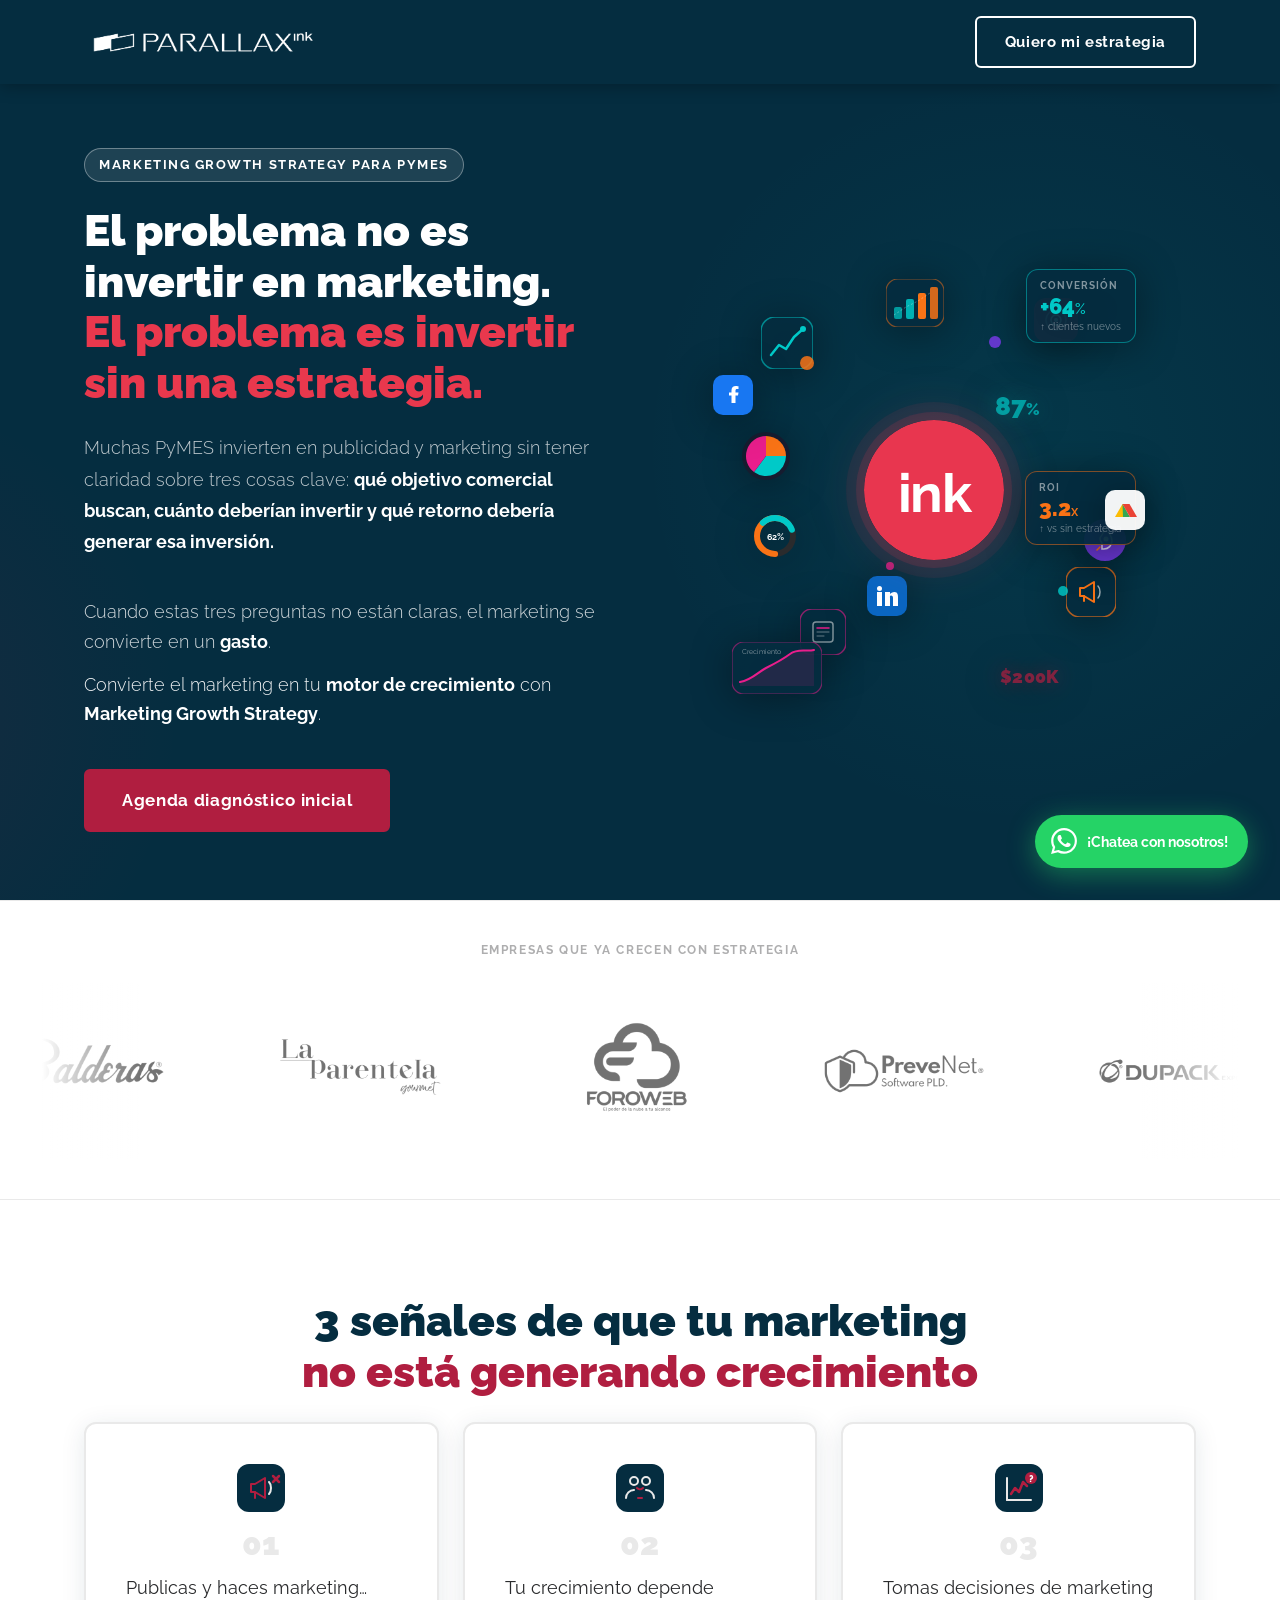
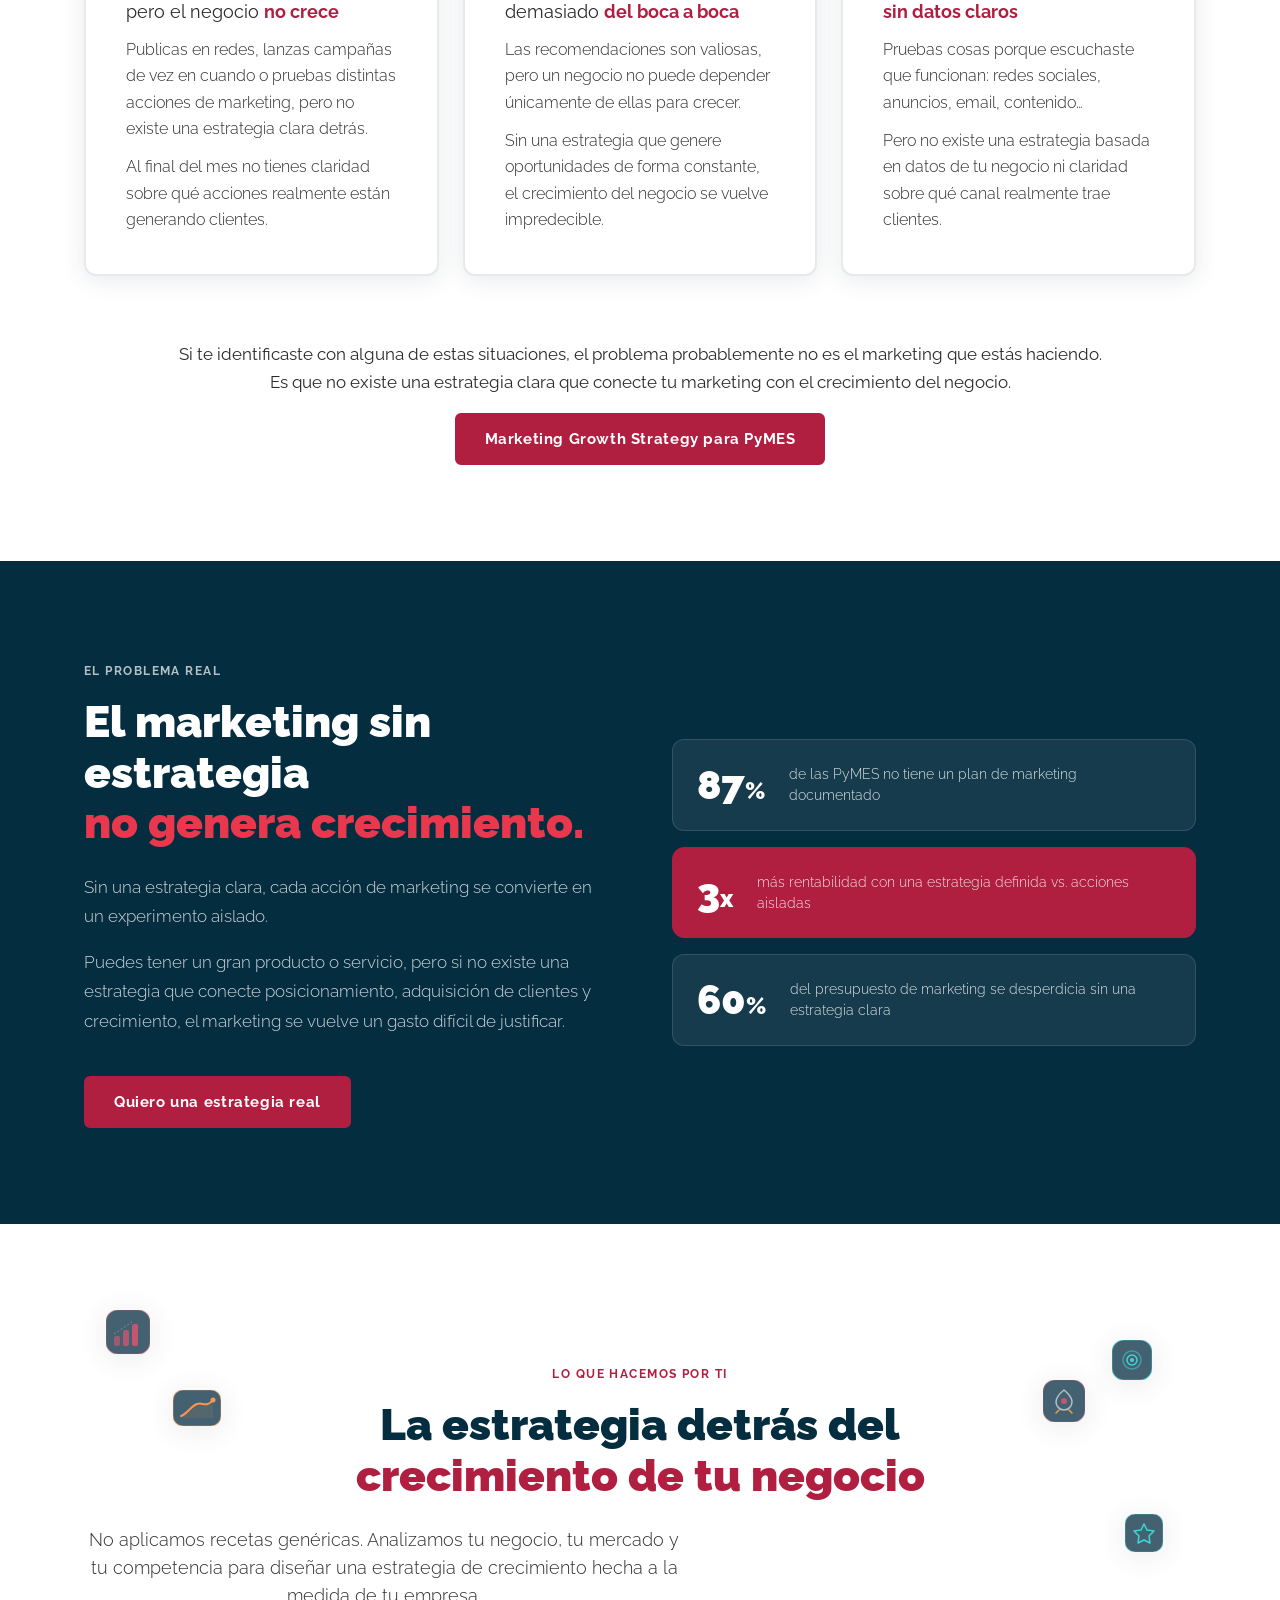
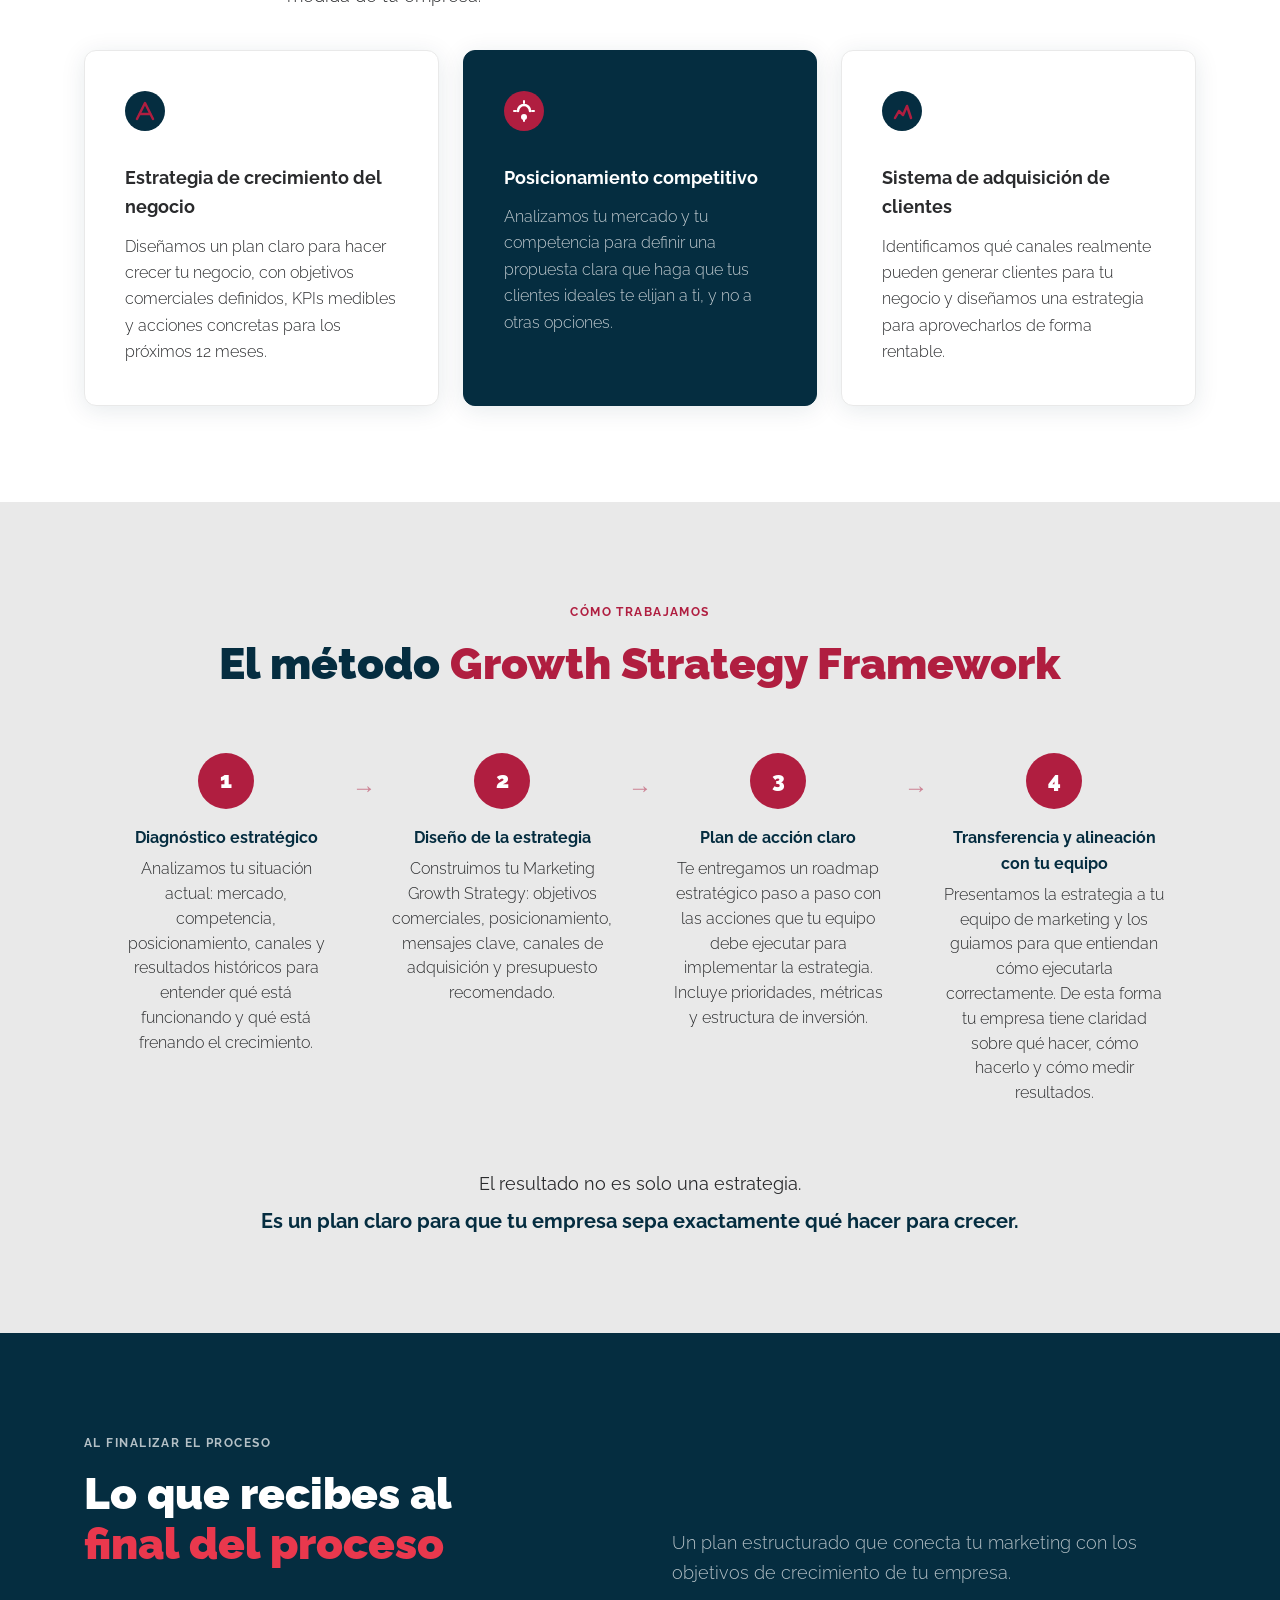
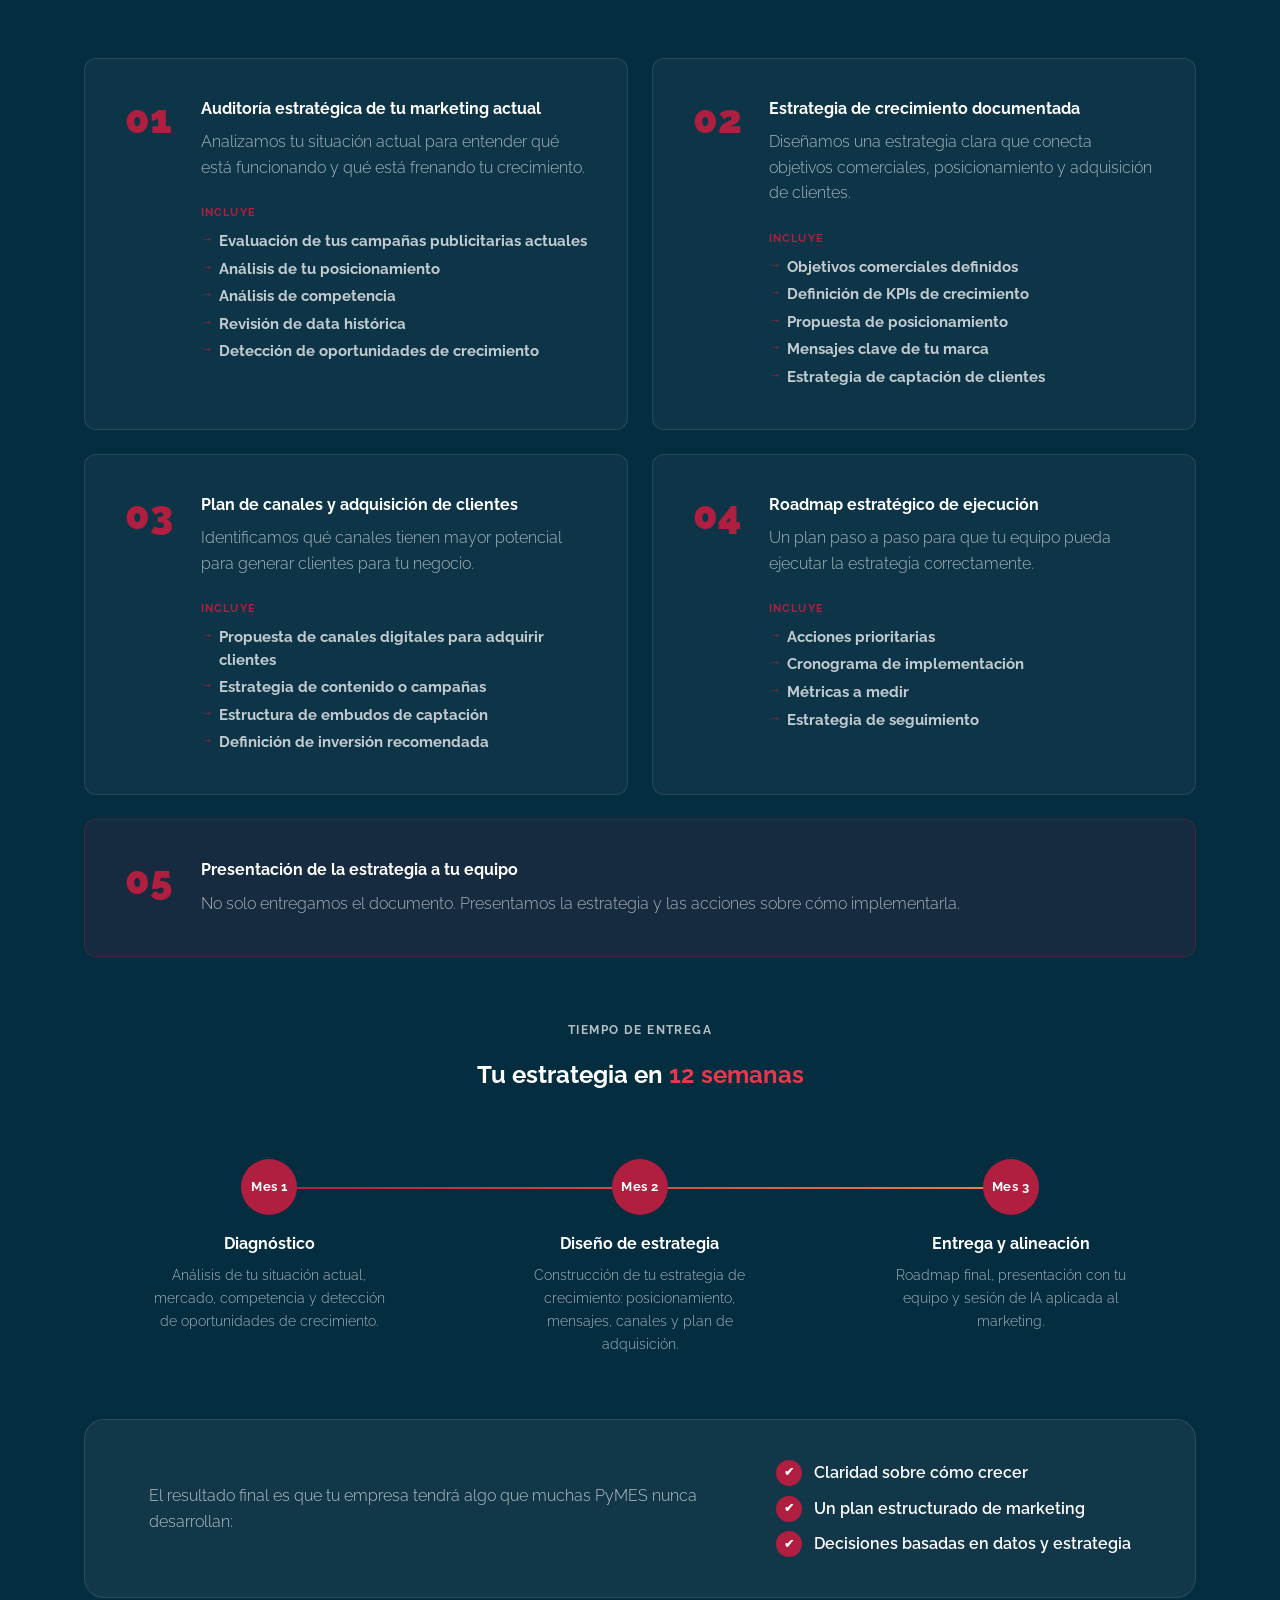
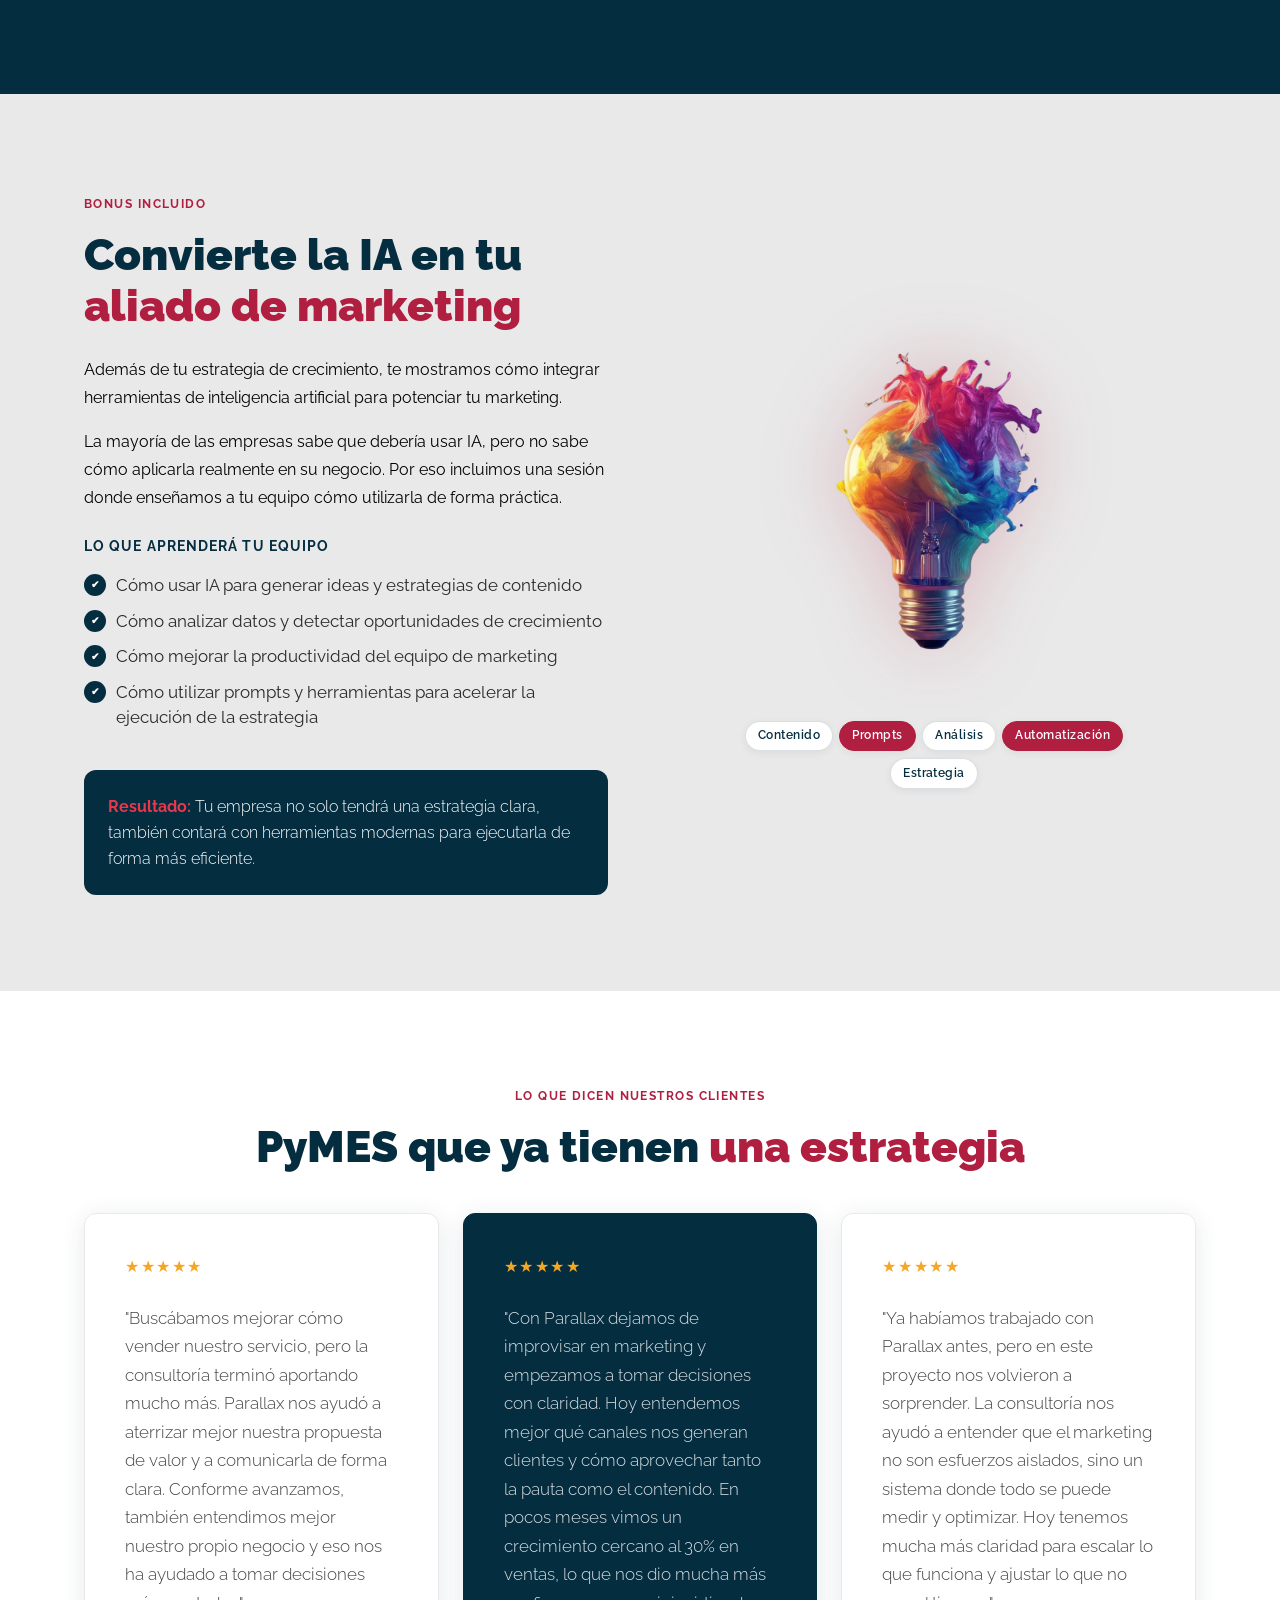
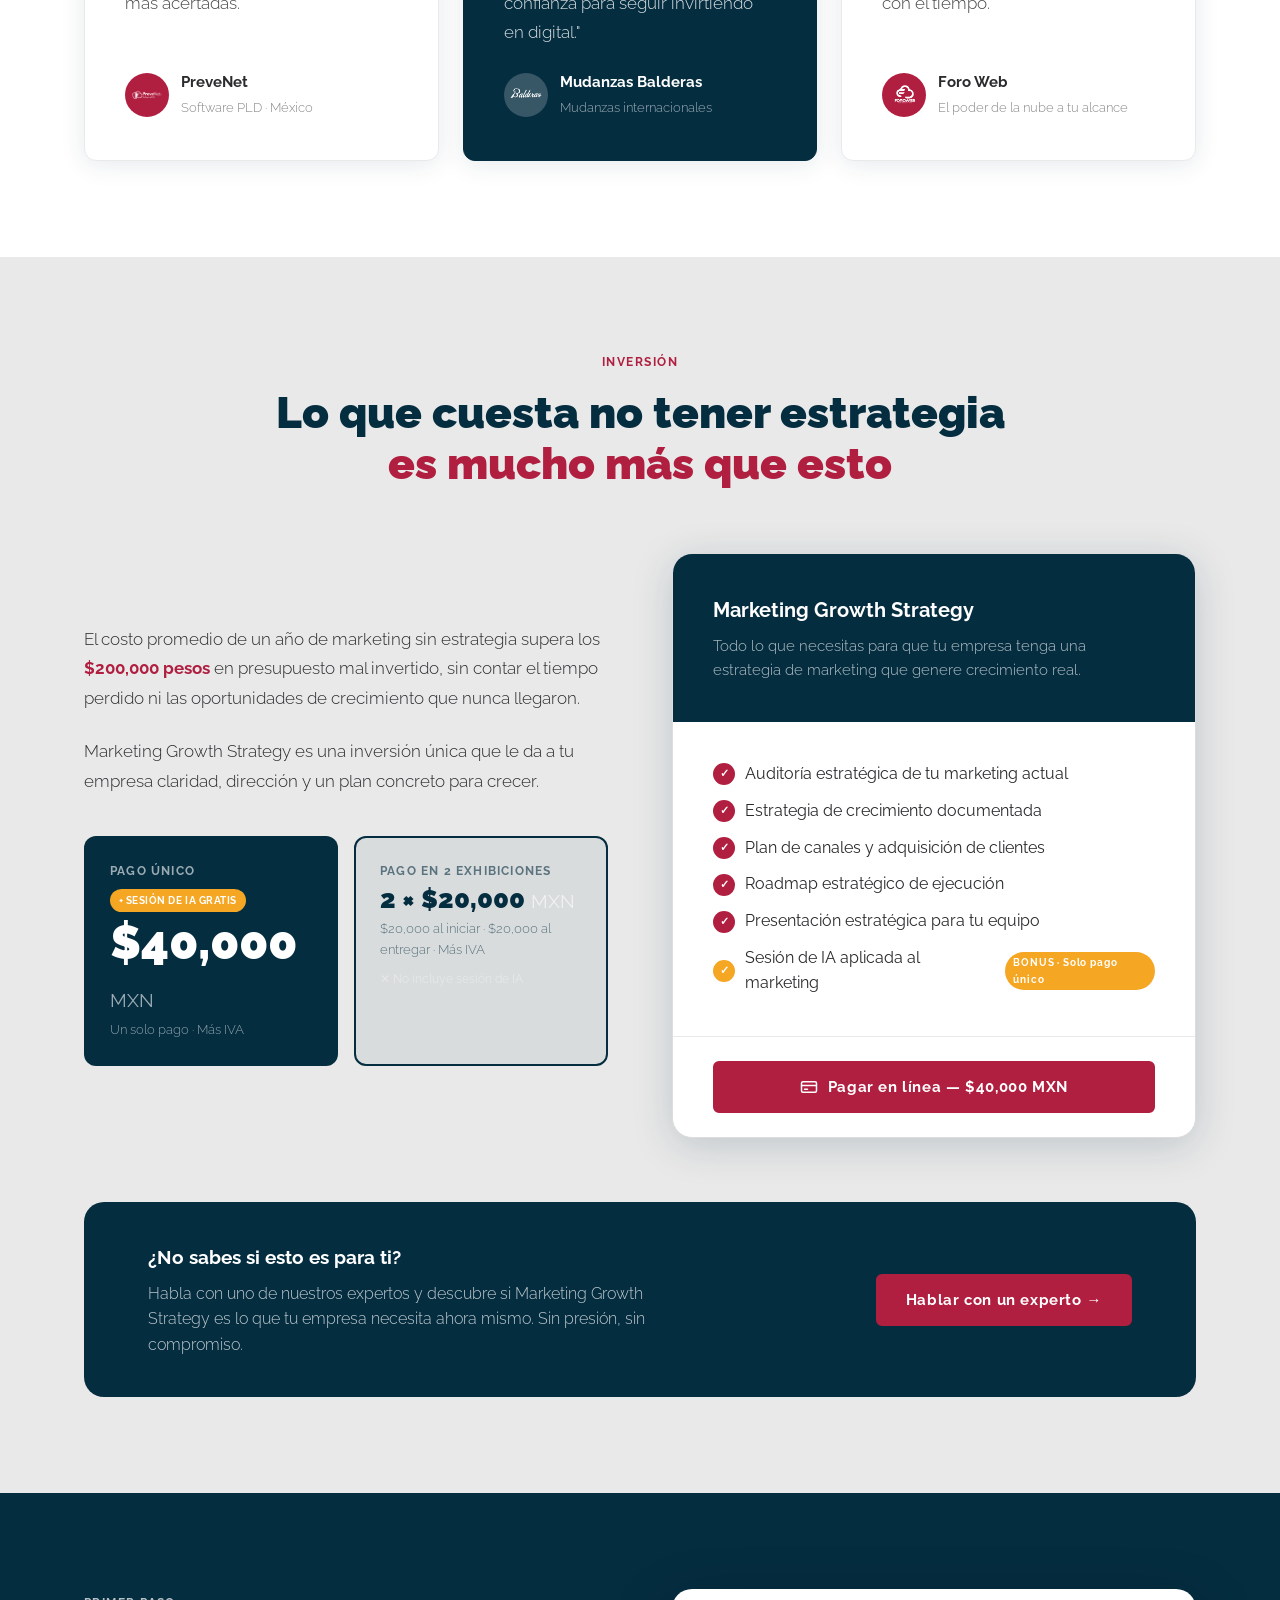
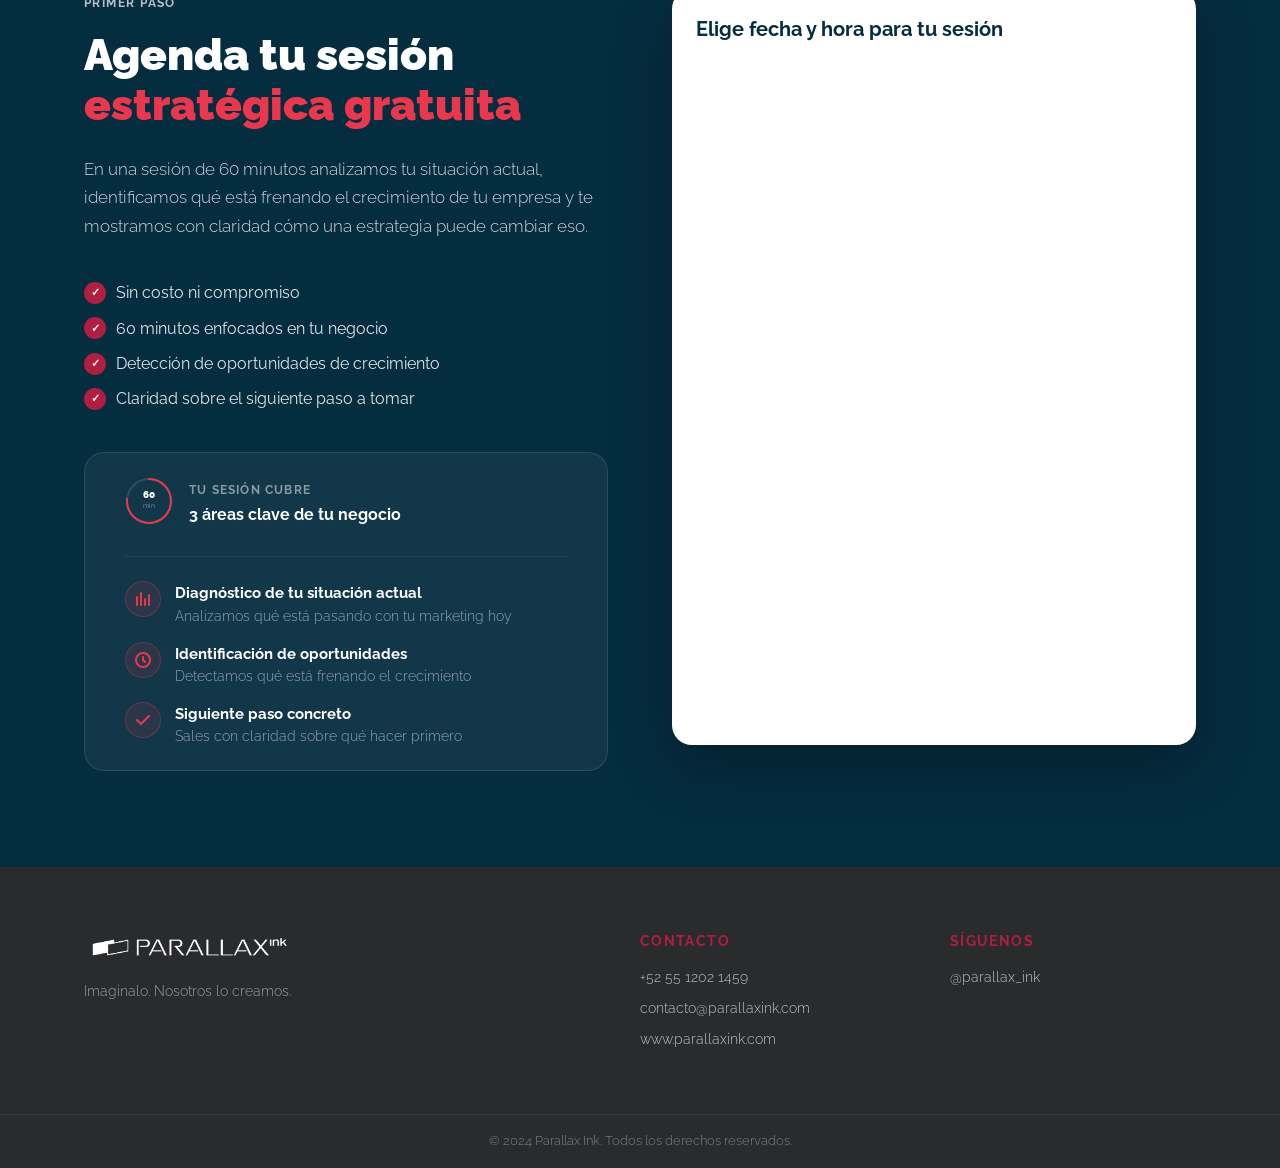
==== index.html @ 2525d871 "Add files via upload" ====
<!DOCTYPE html>
<html lang="es">
<head>
  <meta charset="UTF-8" />
  <meta name="viewport" content="width=device-width, initial-scale=1.0" />
  <title>Marketing Growth Strategy para PyMES | Parallax Ink</title>
  <meta name="description" content="Desarrollamos tu estrategia de marketing. Plan estratégico orientado a generar rentabilidad para tu PyME en México." />
  <link rel="preconnect" href="https://fonts.googleapis.com" />
  <link rel="preconnect" href="https://fonts.gstatic.com" crossorigin />
  <link href="https://fonts.googleapis.com/css2?family=Raleway:wght@300;400;600;700;900&display=swap" rel="stylesheet" />
  <link rel="stylesheet" href="styles.css" />
</head>
<body>

  <!-- NAVBAR -->
  <header class="navbar">
    <div class="container navbar__inner">
      <div class="logo">
        <img src="logo-parallaxink.png" alt="Parallax Ink" class="logo__img">
      </div>
      <a href="#contacto" class="btn btn--outline-white">Quiero mi estrategia</a>
    </div>
  </header>

  <!-- HERO -->
  <section class="hero">
    <div class="container hero__grid">

      <!-- Texto -->
      <div class="hero__inner">
        <div class="hero__tag">Marketing Growth Strategy para PyMES</div>
        <h1 class="hero__headline">
          El problema no es<br/>
          invertir en marketing.<br/>
          <span class="text-scarlet">El problema es invertir<br/>sin una estrategia.</span>
        </h1>
        <p class="hero__sub">
          Muchas PyMES invierten en publicidad y marketing sin tener claridad sobre
          tres cosas clave: <strong class="hero__sub-highlight">qué objetivo comercial buscan, cuánto deberían invertir
          y qué retorno debería generar esa inversión.</strong>
        </p>
        <div class="hero__benefits">
          <p class="hero__benefit-text">Cuando estas tres preguntas no están claras, el marketing se convierte en un <strong>gasto</strong>.</p>
          <p class="hero__benefit-text hero__benefit-text--highlight">Convierte el marketing en tu <strong>motor de crecimiento</strong> con <strong>Marketing Growth Strategy</strong>.</p>
        </div>
        <a href="#contacto" class="btn btn--scarlet btn--lg">Agenda diagnóstico inicial</a>
      </div>

      <!-- Composición visual -->
      <div class="hero__visual" aria-hidden="true">
        <div class="hv">

          <!-- Logo central -->
          <div class="hv__logo-center">
            <div class="hv__logo-glow"></div>
            <svg class="hv__logo-svg" viewBox="0 0 160 160" fill="none" xmlns="http://www.w3.org/2000/svg">
              <circle cx="80" cy="80" r="80" fill="#E8364F"/>
              <text x="80" y="105" text-anchor="middle" font-family="Raleway, sans-serif" font-size="62" font-weight="700" fill="white" letter-spacing="-2">ink</text>
            </svg>
          </div>

          <!-- Elemento: gráfica de crecimiento -->
          <div class="hv__el hv__el--chart" style="top:14%;left:14%">
            <svg width="52" height="52" viewBox="0 0 52 52" fill="none">
              <rect width="52" height="52" rx="14" fill="#052D40" fill-opacity="0.9"/>
              <rect width="52" height="52" rx="14" stroke="#00C9C8" stroke-width="1.5" stroke-opacity="0.6"/>
              <path d="M10 38L18 28L25 32L33 20L42 12" stroke="#00C9C8" stroke-width="2.5" stroke-linecap="round" stroke-linejoin="round"/>
              <circle cx="42" cy="12" r="3" fill="#00C9C8"/>
            </svg>
          </div>

          <!-- Elemento: target -->
          <div class="hv__el hv__el--target" style="top:10%;right:20%">
            <svg width="44" height="44" viewBox="0 0 44 44" fill="none">
              <rect width="44" height="44" rx="12" fill="#B01E40" fill-opacity="0.9"/>
              <circle cx="22" cy="22" r="10" stroke="white" stroke-width="1.5" stroke-opacity="0.5"/>
              <circle cx="22" cy="22" r="5" stroke="white" stroke-width="1.5"/>
              <circle cx="22" cy="22" r="2" fill="white"/>
            </svg>
          </div>

          <!-- Elemento: pie chart -->
          <div class="hv__el hv__el--pie" style="top:38%;left:10%">
            <svg width="48" height="48" viewBox="0 0 48 48" fill="none">
              <circle cx="24" cy="24" r="24" fill="#1a1a2e" fill-opacity="0.85"/>
              <path d="M24 24 L24 4 A20 20 0 0 1 44 24 Z" fill="#F97316"/>
              <path d="M24 24 L44 24 A20 20 0 0 1 12 40 Z" fill="#00C9C8"/>
              <path d="M24 24 L12 40 A20 20 0 0 1 24 4 Z" fill="#E91E8C"/>
            </svg>
          </div>

          <!-- Elemento: megáfono -->
          <div class="hv__el hv__el--mega" style="bottom:22%;right:12%">
            <svg width="50" height="50" viewBox="0 0 50 50" fill="none">
              <rect width="50" height="50" rx="14" fill="#052D40" fill-opacity="0.9"/>
              <rect width="50" height="50" rx="14" stroke="#F97316" stroke-width="1.5" stroke-opacity="0.7"/>
              <path d="M14 21H18L28 15V35L18 29H14V21Z" stroke="#F97316" stroke-width="2" stroke-linejoin="round" fill="none"/>
              <path d="M18 29V34" stroke="#F97316" stroke-width="2" stroke-linecap="round"/>
              <path d="M32 19C33.5 20.5 34 22.5 34 25C34 27.5 33.5 29.5 32 31" stroke="white" stroke-width="1.5" stroke-linecap="round" stroke-opacity="0.6"/>
            </svg>
          </div>

          <!-- Elemento: doc estrategia -->
          <div class="hv__el hv__el--doc" style="bottom:14%;left:22%">
            <svg width="46" height="46" viewBox="0 0 46 46" fill="none">
              <rect width="46" height="46" rx="12" fill="#052D40" fill-opacity="0.9"/>
              <rect width="46" height="46" rx="12" stroke="#E91E8C" stroke-width="1.5" stroke-opacity="0.6"/>
              <rect x="13" y="13" width="20" height="20" rx="3" stroke="white" stroke-width="1.5" stroke-opacity="0.5" fill="none"/>
              <line x1="17" y1="19" x2="29" y2="19" stroke="#E91E8C" stroke-width="1.5" stroke-linecap="round"/>
              <line x1="17" y1="23" x2="29" y2="23" stroke="white" stroke-width="1" stroke-linecap="round" stroke-opacity="0.4"/>
              <line x1="17" y1="27" x2="24" y2="27" stroke="white" stroke-width="1" stroke-linecap="round" stroke-opacity="0.4"/>
            </svg>
          </div>

          <!-- Elemento: cohete -->
          <div class="hv__el hv__el--rocket" style="top:56%;right:10%">
            <svg width="42" height="42" viewBox="0 0 42 42" fill="none">
              <circle cx="21" cy="21" r="21" fill="#7C3AED" fill-opacity="0.85"/>
              <path d="M21 10 C21 10 28 16 28 22 C28 26.4 24.4 30 20 30 L18 30 L18 24 C18 24 16 22 16 20 C16 18 18 16 18 16 Z" stroke="white" stroke-width="1.5" fill="none" stroke-opacity="0.8"/>
              <circle cx="22" cy="20" r="2.5" fill="white" fill-opacity="0.9"/>
              <path d="M16 28L13 31" stroke="#F97316" stroke-width="1.5" stroke-linecap="round"/>
            </svg>
          </div>

          <!-- Elemento: barras -->
          <div class="hv__el hv__el--bars" style="top:6%;left:40%">
            <svg width="58" height="48" viewBox="0 0 58 48" fill="none">
              <rect width="58" height="48" rx="12" fill="#052D40" fill-opacity="0.92"/>
              <rect width="58" height="48" rx="12" stroke="#F97316" stroke-width="1.2" stroke-opacity="0.5"/>
              <rect x="8"  y="28" width="8" height="12" rx="2" fill="#00C9C8" fill-opacity="0.7"/>
              <rect x="20" y="20" width="8" height="20" rx="2" fill="#00C9C8" fill-opacity="0.85"/>
              <rect x="32" y="14" width="8" height="26" rx="2" fill="#F97316"/>
              <rect x="44" y="8"  width="8" height="32" rx="2" fill="#F97316" fill-opacity="0.85"/>
              <path d="M8 36 L20 28 L32 22 L44 14" stroke="white" stroke-width="1" stroke-opacity="0.3" stroke-dasharray="2 2"/>
            </svg>
          </div>

          <!-- Elemento: KPI ROI -->
          <div class="hv__el hv__el--kpi1" style="top:46%;right:8%">
            <div class="hv-kpi">
              <span class="hv-kpi__label">ROI</span>
              <span class="hv-kpi__value">3.2<span>x</span></span>
              <span class="hv-kpi__trend">↑ vs sin estrategia</span>
            </div>
          </div>

          <!-- Elemento: KPI conversión -->
          <div class="hv__el hv__el--kpi2" style="top:4%;right:8%">
            <div class="hv-kpi hv-kpi--teal">
              <span class="hv-kpi__label">Conversión</span>
              <span class="hv-kpi__value">+64<span>%</span></span>
              <span class="hv-kpi__trend">↑ clientes nuevos</span>
            </div>
          </div>

          <!-- Elemento: $200K -->
          <div class="hv__el hv__el--num1" style="bottom:8%;right:24%">
            <div class="hv-num">$200K</div>
          </div>

          <!-- Elemento: gráfica de área -->
          <div class="hv__el hv__el--area" style="bottom:6%;left:8%">
            <svg width="90" height="52" viewBox="0 0 90 52" fill="none">
              <rect width="90" height="52" rx="12" fill="#052D40" fill-opacity="0.92"/>
              <rect width="90" height="52" rx="12" stroke="#E91E8C" stroke-width="1.2" stroke-opacity="0.5"/>
              <path d="M8 40 C20 38 26 30 34 26 C42 22 50 18 58 12 C66 6 74 10 82 8" stroke="#E91E8C" stroke-width="2" stroke-linecap="round" fill="none"/>
              <path d="M8 40 C20 38 26 30 34 26 C42 22 50 18 58 12 C66 6 74 10 82 8 L82 44 L8 44 Z" fill="#E91E8C" fill-opacity="0.12"/>
              <text x="10" y="12" font-family="Raleway,sans-serif" font-size="7" fill="white" fill-opacity="0.5">Crecimiento</text>
            </svg>
          </div>

          <!-- Elemento: donut -->
          <div class="hv__el hv__el--donut" style="bottom:34%;left:12%">
            <svg width="46" height="46" viewBox="0 0 46 46" fill="none">
              <circle cx="23" cy="23" r="18" stroke="#2A2B2D" stroke-width="6"/>
              <circle cx="23" cy="23" r="18" stroke="#F97316" stroke-width="6" stroke-dasharray="70 43" stroke-dashoffset="-28" stroke-linecap="round"/>
              <circle cx="23" cy="23" r="18" stroke="#00C9C8" stroke-width="6" stroke-dasharray="35 78" stroke-dashoffset="42" stroke-linecap="round"/>
              <text x="23" y="27" text-anchor="middle" font-family="Raleway,sans-serif" font-size="9" font-weight="700" fill="white">62%</text>
            </svg>
          </div>

          <!-- Elemento: % flotante -->
          <div class="hv__el hv__el--pct" style="top:30%;right:28%">
            <div class="hv-pct">87<span>%</span></div>
          </div>

          <!-- Logo: Facebook -->
          <div class="hv__el hv__el--fb" style="top:26%;left:4%">
            <svg width="40" height="40" viewBox="0 0 40 40" fill="none">
              <rect width="40" height="40" rx="10" fill="#1877F2"/>
              <path d="M22.5 20.5H25L25.5 17.5H22.5V15.5C22.5 14.7 22.9 14 24 14H25.5V11.3C25.5 11.3 24.1 11 22.8 11C20.2 11 18.5 12.6 18.5 15.2V17.5H16V20.5H18.5V28H22.5V20.5Z" fill="white"/>
            </svg>
          </div>

          <!-- Logo: Google Ads -->
          <div class="hv__el hv__el--gads" style="bottom:40%;right:6%">
            <svg width="40" height="40" viewBox="0 0 40 40" fill="none">
              <rect width="40" height="40" rx="10" fill="white" fill-opacity="0.95"/>
              <path d="M10 27L17.5 14L21.5 21L18 27H10Z" fill="#FBBC04"/>
              <path d="M17.5 14L25 27H18L17.5 14Z" fill="#34A853"/>
              <path d="M17.5 14L25 27H32L24.5 14H17.5Z" fill="#EA4335"/>
            </svg>
          </div>

          <!-- Logo: LinkedIn -->
          <div class="hv__el hv__el--li" style="top:68%;left:36%">
            <svg width="40" height="40" viewBox="0 0 40 40" fill="none">
              <rect width="40" height="40" rx="10" fill="#0A66C2"/>
              <rect x="10" y="16" width="5" height="14" fill="white"/>
              <circle cx="12.5" cy="12.5" r="2.5" fill="white"/>
              <path d="M18 16H23V18.2C23.8 17 25.3 16 27.5 16C31 16 31 19.5 31 21V30H26V22C26 20.5 25.5 19.5 24 19.5C22.5 19.5 23 21 23 22V30H18V16Z" fill="white"/>
            </svg>
          </div>

          <!-- Esferas decorativas -->
          <div class="hv__sphere hv__sphere--1" style="top:22%;left:22%"></div>
          <div class="hv__sphere hv__sphere--2" style="bottom:28%;right:22%"></div>
          <div class="hv__sphere hv__sphere--3" style="top:65%;left:40%"></div>
          <div class="hv__sphere hv__sphere--4" style="top:18%;right:36%"></div>

        </div>
      </div>

    </div>
    <div class="hero__overlay" aria-hidden="true"></div>
  </section>

  <!-- CLIENTES -->
  <section class="clients">
    <div class="container">
      <p class="clients__label">Empresas que ya crecen con estrategia</p>
    </div>
    <div class="clients__track-wrap">
      <div class="clients__track">
        <div class="clients__logo"><img src="logo-balderas.png"    alt="Balderas"></div>
        <div class="clients__logo"><img src="logo-parentela.png" alt="La Parentela"></div>
        <div class="clients__logo"><img src="logo-foroweb.png"  alt="Foroweb"></div>
        <div class="clients__logo"><img src="logo-prevenet.png" alt="PreveNet"></div>
        <div class="clients__logo"><img src="logo-dupack.png"  alt="Dupack Express"></div>
        <!-- duplicado para loop continuo -->
        <div class="clients__logo"><img src="logo-balderas.png"    alt="Balderas"></div>
        <div class="clients__logo"><img src="logo-parentela.png" alt="La Parentela"></div>
        <div class="clients__logo"><img src="logo-foroweb.png"  alt="Foroweb"></div>
        <div class="clients__logo"><img src="logo-prevenet.png" alt="PreveNet"></div>
        <div class="clients__logo"><img src="logo-dupack.png"  alt="Dupack Express"></div>
      </div>
    </div>
  </section>

  <!-- PAIN POINTS -->
  <section class="pain section">
    <div class="container">
      <h2 class="section-title">
        3 señales de que tu marketing<br/>
        <span class="text-scarlet">no está generando crecimiento</span>
      </h2>
      <div class="pain__grid">
        <div class="pain-card">
          <div class="pain-card__icon">
            <svg width="48" height="48" viewBox="0 0 48 48" fill="none" xmlns="http://www.w3.org/2000/svg">
              <rect width="48" height="48" rx="12" fill="#052D40"/>
              <!-- Megáfono -->
              <path d="M14 20H18L28 14V34L18 28H14V20Z" stroke="#B01E40" stroke-width="2" stroke-linejoin="round" fill="none"/>
              <path d="M18 28V34" stroke="#B01E40" stroke-width="2" stroke-linecap="round"/>
              <path d="M32 18C33.5 19.5 34 21.5 34 24C34 26.5 33.5 28.5 32 30" stroke="#E9E9E9" stroke-width="2" stroke-linecap="round"/>
              <!-- X encima -->
              <line x1="36" y1="12" x2="42" y2="18" stroke="#B01E40" stroke-width="2.5" stroke-linecap="round"/>
              <line x1="42" y1="12" x2="36" y2="18" stroke="#B01E40" stroke-width="2.5" stroke-linecap="round"/>
            </svg>
          </div>
          <div class="pain-card__number">01</div>
          <h3 class="pain-card__title">
            Publicas y haces marketing… pero el negocio <strong>no crece</strong>
          </h3>
          <p class="pain-card__text">Publicas en redes, lanzas campañas de vez en cuando o pruebas distintas acciones de marketing, pero no existe una estrategia clara detrás.</p>
          <p class="pain-card__text">Al final del mes no tienes claridad sobre qué acciones realmente están generando clientes.</p>
        </div>
        <div class="pain-card">
          <div class="pain-card__icon">
            <svg width="48" height="48" viewBox="0 0 48 48" fill="none" xmlns="http://www.w3.org/2000/svg">
              <rect width="48" height="48" rx="12" fill="#052D40"/>
              <!-- Persona 1 -->
              <circle cx="18" cy="17" r="4" stroke="#E9E9E9" stroke-width="2" fill="none"/>
              <path d="M10 34C10 29.582 13.582 26 18 26" stroke="#E9E9E9" stroke-width="2" stroke-linecap="round"/>
              <!-- Persona 2 -->
              <circle cx="30" cy="17" r="4" stroke="#E9E9E9" stroke-width="2" fill="none"/>
              <path d="M38 34C38 29.582 34.418 26 30 26" stroke="#E9E9E9" stroke-width="2" stroke-linecap="round"/>
              <!-- Boca a boca / flechas -->
              <path d="M21 24C21 24 24 27 27 24" stroke="#B01E40" stroke-width="2" stroke-linecap="round"/>
              <path d="M22 34H26" stroke="#B01E40" stroke-width="2" stroke-linecap="round"/>
            </svg>
          </div>
          <div class="pain-card__number">02</div>
          <h3 class="pain-card__title">
            Tu crecimiento depende demasiado <strong>del boca a boca</strong>
          </h3>
          <p class="pain-card__text">Las recomendaciones son valiosas, pero un negocio no puede depender únicamente de ellas para crecer.</p>
          <p class="pain-card__text">Sin una estrategia que genere oportunidades de forma constante, el crecimiento del negocio se vuelve impredecible.</p>
        </div>
        <div class="pain-card">
          <div class="pain-card__icon">
            <svg width="48" height="48" viewBox="0 0 48 48" fill="none" xmlns="http://www.w3.org/2000/svg">
              <rect width="48" height="48" rx="12" fill="#052D40"/>
              <!-- Ejes -->
              <path d="M12 36V14" stroke="#E9E9E9" stroke-width="2" stroke-linecap="round"/>
              <path d="M12 36H36" stroke="#E9E9E9" stroke-width="2" stroke-linecap="round"/>
              <!-- Línea de datos errática -->
              <path d="M16 30L20 24L24 28L28 18L32 22" stroke="#B01E40" stroke-width="2.5" stroke-linecap="round" stroke-linejoin="round"/>
              <!-- Interrogación -->
              <circle cx="36" cy="14" r="6" fill="#B01E40"/>
              <text x="36" y="18" text-anchor="middle" font-family="Raleway, sans-serif" font-size="9" font-weight="900" fill="white">?</text>
            </svg>
          </div>
          <div class="pain-card__number">03</div>
          <h3 class="pain-card__title">
            Tomas decisiones de marketing <strong>sin datos claros</strong>
          </h3>
          <p class="pain-card__text">Pruebas cosas porque escuchaste que funcionan: redes sociales, anuncios, email, contenido…</p>
          <p class="pain-card__text">Pero no existe una estrategia basada en datos de tu negocio ni claridad sobre qué canal realmente trae clientes.</p>
        </div>
      </div>
      <div class="pain__cta-wrap">
        <p class="pain__cta-text">Si te identificaste con alguna de estas situaciones, el problema probablemente no es el marketing que estás haciendo.<br/>Es que no existe una estrategia clara que conecte tu marketing con el crecimiento del negocio.</p>
        <a href="#contacto" class="btn btn--scarlet">Marketing Growth Strategy para PyMES</a>
      </div>
    </div>
  </section>

  <!-- PROBLEMA -->
  <section class="problem section section--dark">
    <div class="container problem__inner">
      <div class="problem__text">
        <div class="section-label section-label--light">El problema real</div>
        <h2 class="section-title section-title--light">
          El marketing sin estrategia<br/>
          <span class="text-scarlet">no genera crecimiento.</span>
        </h2>
        <p class="problem__body">Sin una estrategia clara, cada acción de marketing se convierte en un experimento aislado.</p>
        <p class="problem__body">Puedes tener un gran producto o servicio, pero si no existe una estrategia que conecte posicionamiento, adquisición de clientes y crecimiento, el marketing se vuelve un gasto difícil de justificar.</p>
        <a href="#contacto" class="btn btn--scarlet">Quiero una estrategia real</a>
      </div>
      <div class="problem__visual" aria-hidden="true">
        <div class="stat-card">
          <div class="stat-card__number">87<span>%</span></div>
          <div class="stat-card__label">de las PyMES no tiene un plan de marketing documentado</div>
        </div>
        <div class="stat-card stat-card--accent">
          <div class="stat-card__number">3<span>x</span></div>
          <div class="stat-card__label">más rentabilidad con una estrategia definida vs. acciones aisladas</div>
        </div>
        <div class="stat-card">
          <div class="stat-card__number">60<span>%</span></div>
          <div class="stat-card__label">del presupuesto de marketing se desperdicia sin una estrategia clara</div>
        </div>
      </div>
    </div>
  </section>

  <!-- SOLUCIÓN / SERVICIOS -->
  <section class="solution section" id="servicios">
    <div class="container">
      <div class="solution__title-wrap">

        <!-- Elementos flotantes decorativos -->
        <div class="sol-el sol-el--1" aria-hidden="true">
          <svg width="44" height="44" viewBox="0 0 44 44" fill="none">
            <rect width="44" height="44" rx="12" fill="#052D40"/>
            <rect width="44" height="44" rx="12" stroke="#B01E40" stroke-width="1.2" stroke-opacity="0.5"/>
            <rect x="8"  y="26" width="6" height="10" rx="2" fill="#B01E40" fill-opacity="0.7"/>
            <rect x="17" y="20" width="6" height="16" rx="2" fill="#B01E40" fill-opacity="0.85"/>
            <rect x="26" y="14" width="6" height="22" rx="2" fill="#B01E40"/>
            <path d="M8 24 L17 18 L26 12" stroke="white" stroke-width="1" stroke-opacity="0.3" stroke-dasharray="2 2"/>
          </svg>
        </div>

        <div class="sol-el sol-el--2" aria-hidden="true">
          <svg width="40" height="40" viewBox="0 0 40 40" fill="none">
            <rect width="40" height="40" rx="12" fill="#052D40"/>
            <rect width="40" height="40" rx="12" stroke="#00C9C8" stroke-width="1.2" stroke-opacity="0.5"/>
            <circle cx="20" cy="20" r="9" stroke="#00C9C8" stroke-width="1.5" stroke-opacity="0.5"/>
            <circle cx="20" cy="20" r="5" stroke="#00C9C8" stroke-width="1.5"/>
            <circle cx="20" cy="20" r="2" fill="#00C9C8"/>
          </svg>
        </div>

        <div class="sol-el sol-el--3" aria-hidden="true">
          <svg width="48" height="36" viewBox="0 0 48 36" fill="none">
            <rect width="48" height="36" rx="10" fill="#052D40"/>
            <rect width="48" height="36" rx="10" stroke="#F97316" stroke-width="1.2" stroke-opacity="0.5"/>
            <path d="M8 26 C14 24 18 16 24 14 C30 12 34 18 40 10" stroke="#F97316" stroke-width="2" stroke-linecap="round" fill="none"/>
            <path d="M8 26 C14 24 18 16 24 14 C30 12 34 18 40 10 L40 28 L8 28 Z" fill="#F97316" fill-opacity="0.1"/>
            <circle cx="40" cy="10" r="2.5" fill="#F97316"/>
          </svg>
        </div>

        <div class="sol-el sol-el--4" aria-hidden="true">
          <svg width="42" height="42" viewBox="0 0 42 42" fill="none">
            <rect width="42" height="42" rx="12" fill="#052D40"/>
            <rect width="42" height="42" rx="12" stroke="#B01E40" stroke-width="1.2" stroke-opacity="0.4"/>
            <path d="M21 10 C21 10 29 16 29 22 C29 26.4 25.4 30 21 30 C16.6 30 13 26.4 13 22 C13 18 16 14 21 10Z" stroke="white" stroke-width="1.5" fill="none" stroke-opacity="0.6"/>
            <circle cx="21" cy="21" r="3" fill="#B01E40"/>
            <path d="M16 30 L13 33" stroke="#F97316" stroke-width="1.5" stroke-linecap="round"/>
            <path d="M26 30 L29 33" stroke="#F97316" stroke-width="1.5" stroke-linecap="round"/>
          </svg>
        </div>

        <div class="sol-el sol-el--6" aria-hidden="true">
          <svg width="38" height="38" viewBox="0 0 38 38" fill="none">
            <rect width="38" height="38" rx="10" fill="#052D40"/>
            <rect width="38" height="38" rx="10" stroke="#00C9C8" stroke-width="1.2" stroke-opacity="0.4"/>
            <path d="M19 10 L22 16 L29 17 L24 22 L25 29 L19 26 L13 29 L14 22 L9 17 L16 16 Z" stroke="#00C9C8" stroke-width="1.5" fill="none" stroke-linejoin="round"/>
          </svg>
        </div>

        <div class="section-label">Lo que hacemos por ti</div>
        <h2 class="section-title">
          La estrategia detrás del<br/>
          <span class="text-scarlet">crecimiento de tu negocio</span>
        </h2>
        <p class="section-subtitle">
          No aplicamos recetas genéricas. Analizamos tu negocio, tu mercado y tu competencia
          para diseñar una estrategia de crecimiento hecha a la medida de tu empresa.
        </p>

      </div>
      <div class="solution__grid">
        <div class="solution-card">
          <div class="solution-card__icon">
            <svg width="40" height="40" viewBox="0 0 40 40" fill="none"><circle cx="20" cy="20" r="20" fill="#052D40"/><path d="M12 28L20 12L28 28" stroke="#B01E40" stroke-width="2.5" stroke-linecap="round" stroke-linejoin="round"/><path d="M15 23H25" stroke="#B01E40" stroke-width="2.5" stroke-linecap="round"/></svg>
          </div>
          <h3 class="solution-card__title">Estrategia de crecimiento del negocio</h3>
          <p class="solution-card__text">
            Diseñamos un plan claro para hacer crecer tu negocio, con objetivos comerciales
            definidos, KPIs medibles y acciones concretas para los próximos 12 meses.
          </p>
        </div>
        <div class="solution-card solution-card--featured">
          <div class="solution-card__icon">
            <svg width="40" height="40" viewBox="0 0 40 40" fill="none"><circle cx="20" cy="20" r="20" fill="#B01E40"/><path d="M14 20C14 16.686 16.686 14 20 14C23.314 14 26 16.686 26 20" stroke="#FFFFFF" stroke-width="2.5" stroke-linecap="round"/><circle cx="20" cy="26" r="3" fill="#FFFFFF"/><path d="M10 20H12M28 20H30M20 10V12M20 28V30" stroke="#FFFFFF" stroke-width="2" stroke-linecap="round"/></svg>
          </div>
          <h3 class="solution-card__title">Posicionamiento competitivo</h3>
          <p class="solution-card__text">
            Analizamos tu mercado y tu competencia para definir una propuesta clara que haga
            que tus clientes ideales te elijan a ti, y no a otras opciones.
          </p>
        </div>
        <div class="solution-card">
          <div class="solution-card__icon">
            <svg width="40" height="40" viewBox="0 0 40 40" fill="none"><circle cx="20" cy="20" r="20" fill="#052D40"/><path d="M13 27L17 20L21 24L25 15L29 27" stroke="#B01E40" stroke-width="2.5" stroke-linecap="round" stroke-linejoin="round"/></svg>
          </div>
          <h3 class="solution-card__title">Sistema de adquisición de clientes</h3>
          <p class="solution-card__text">
            Identificamos qué canales realmente pueden generar clientes para tu negocio
            y diseñamos una estrategia para aprovecharlos de forma rentable.
          </p>
        </div>
      </div>
    </div>
  </section>

  <!-- PROCESO -->
  <section class="process section section--gray">
    <div class="container">
      <div class="section-label">Cómo trabajamos</div>
      <h2 class="section-title">
        El método <span class="text-scarlet">Growth Strategy Framework</span>
      </h2>
      <div class="process__steps">
        <div class="process-step">
          <div class="process-step__num">1</div>
          <div class="process-step__content">
            <h3>Diagnóstico estratégico</h3>
            <p>Analizamos tu situación actual: mercado, competencia, posicionamiento, canales y resultados históricos para entender qué está funcionando y qué está frenando el crecimiento.</p>
          </div>
        </div>
        <div class="process-step__arrow" aria-hidden="true">→</div>
        <div class="process-step">
          <div class="process-step__num">2</div>
          <div class="process-step__content">
            <h3>Diseño de la estrategia</h3>
            <p>Construimos tu Marketing Growth Strategy: objetivos comerciales, posicionamiento, mensajes clave, canales de adquisición y presupuesto recomendado.</p>
          </div>
        </div>
        <div class="process-step__arrow" aria-hidden="true">→</div>
        <div class="process-step">
          <div class="process-step__num">3</div>
          <div class="process-step__content">
            <h3>Plan de acción claro</h3>
            <p>Te entregamos un roadmap estratégico paso a paso con las acciones que tu equipo debe ejecutar para implementar la estrategia. Incluye prioridades, métricas y estructura de inversión.</p>
          </div>
        </div>
        <div class="process-step__arrow" aria-hidden="true">→</div>
        <div class="process-step">
          <div class="process-step__num">4</div>
          <div class="process-step__content">
            <h3>Transferencia y alineación con tu equipo</h3>
            <p>Presentamos la estrategia a tu equipo de marketing y los guiamos para que entiendan cómo ejecutarla correctamente. De esta forma tu empresa tiene claridad sobre qué hacer, cómo hacerlo y cómo medir resultados.</p>
          </div>
        </div>
      </div>
      <div class="process__closing">
        <p>El resultado no es solo una estrategia.</p>
        <p class="process__closing--highlight">Es un plan claro para que tu empresa sepa exactamente qué hacer para crecer.</p>
      </div>
    </div>
  </section>

  <!-- ENTREGABLES -->
  <section class="deliverables section section--dark">
    <div class="container">
      <div class="section-label section-label--light">Al finalizar el proceso</div>
      <div class="deliverables__header">
        <h2 class="section-title section-title--light">
          Lo que recibes al<br/><span class="text-scarlet">final del proceso</span>
        </h2>
        <p class="deliverables__subtitle">
          Un plan estructurado que conecta tu marketing con los objetivos de crecimiento de tu empresa.
        </p>
      </div>

      <div class="deliverables__grid">

        <div class="deliverable-card">
          <div class="deliverable-card__num">01</div>
          <div class="deliverable-card__body">
            <h3 class="deliverable-card__title">Auditoría estratégica de tu marketing actual</h3>
            <p class="deliverable-card__desc">Analizamos tu situación actual para entender qué está funcionando y qué está frenando tu crecimiento.</p>
            <div class="deliverable-card__includes">
              <span class="includes-label">Incluye</span>
              <ul>
                <li>Evaluación de tus campañas publicitarias actuales</li>
                <li>Análisis de tu posicionamiento</li>
                <li>Análisis de competencia</li>
                <li>Revisión de data histórica</li>
                <li>Detección de oportunidades de crecimiento</li>
              </ul>
            </div>
          </div>
        </div>

        <div class="deliverable-card">
          <div class="deliverable-card__num">02</div>
          <div class="deliverable-card__body">
            <h3 class="deliverable-card__title">Estrategia de crecimiento documentada</h3>
            <p class="deliverable-card__desc">Diseñamos una estrategia clara que conecta objetivos comerciales, posicionamiento y adquisición de clientes.</p>
            <div class="deliverable-card__includes">
              <span class="includes-label">Incluye</span>
              <ul>
                <li>Objetivos comerciales definidos</li>
                <li>Definición de KPIs de crecimiento</li>
                <li>Propuesta de posicionamiento</li>
                <li>Mensajes clave de tu marca</li>
                <li>Estrategia de captación de clientes</li>
              </ul>
            </div>
          </div>
        </div>

        <div class="deliverable-card">
          <div class="deliverable-card__num">03</div>
          <div class="deliverable-card__body">
            <h3 class="deliverable-card__title">Plan de canales y adquisición de clientes</h3>
            <p class="deliverable-card__desc">Identificamos qué canales tienen mayor potencial para generar clientes para tu negocio.</p>
            <div class="deliverable-card__includes">
              <span class="includes-label">Incluye</span>
              <ul>
                <li>Propuesta de canales digitales para adquirir clientes</li>
                <li>Estrategia de contenido o campañas</li>
                <li>Estructura de embudos de captación</li>
                <li>Definición de inversión recomendada</li>
              </ul>
            </div>
          </div>
        </div>

        <div class="deliverable-card">
          <div class="deliverable-card__num">04</div>
          <div class="deliverable-card__body">
            <h3 class="deliverable-card__title">Roadmap estratégico de ejecución</h3>
            <p class="deliverable-card__desc">Un plan paso a paso para que tu equipo pueda ejecutar la estrategia correctamente.</p>
            <div class="deliverable-card__includes">
              <span class="includes-label">Incluye</span>
              <ul>
                <li>Acciones prioritarias</li>
                <li>Cronograma de implementación</li>
                <li>Métricas a medir</li>
                <li>Estrategia de seguimiento</li>
              </ul>
            </div>
          </div>
        </div>

        <div class="deliverable-card deliverable-card--wide">
          <div class="deliverable-card__num">05</div>
          <div class="deliverable-card__body">
            <h3 class="deliverable-card__title">Presentación de la estrategia a tu equipo</h3>
            <p class="deliverable-card__desc">No solo entregamos el documento. Presentamos la estrategia y las acciones sobre cómo implementarla.</p>
          </div>
        </div>

      </div>

      <!-- Timeline -->
      <div class="deliverables__timeline">
        <div class="section-label section-label--light" style="display:block;text-align:center;margin-bottom:var(--spacing-sm);">Tiempo de entrega</div>
        <h3 class="deliverables__timeline-title">Tu estrategia en <span class="text-scarlet">12 semanas</span></h3>
        <div class="timeline__steps">
          <div class="timeline-step">
            <div class="timeline-step__month">Mes 1</div>
            <div class="timeline-step__bar"></div>
            <div class="timeline-step__content">
              <h4>Diagnóstico</h4>
              <p>Análisis de tu situación actual, mercado, competencia y detección de oportunidades de crecimiento.</p>
            </div>
          </div>
          <div class="timeline-step">
            <div class="timeline-step__month">Mes 2</div>
            <div class="timeline-step__bar"></div>
            <div class="timeline-step__content">
              <h4>Diseño de estrategia</h4>
              <p>Construcción de tu estrategia de crecimiento: posicionamiento, mensajes, canales y plan de adquisición.</p>
            </div>
          </div>
          <div class="timeline-step">
            <div class="timeline-step__month">Mes 3</div>
            <div class="timeline-step__bar"></div>
            <div class="timeline-step__content">
              <h4>Entrega y alineación</h4>
              <p>Roadmap final, presentación con tu equipo y sesión de IA aplicada al marketing.</p>
            </div>
          </div>
        </div>
      </div>

      <div class="deliverables__closing">
        <p class="deliverables__closing-intro">El resultado final es que tu empresa tendrá algo que muchas PyMES nunca desarrollan:</p>
        <div class="deliverables__closing-checks">
          <div class="closing-check">
            <span class="closing-check__icon">✔</span>
            <span>Claridad sobre cómo crecer</span>
          </div>
          <div class="closing-check">
            <span class="closing-check__icon">✔</span>
            <span>Un plan estructurado de marketing</span>
          </div>
          <div class="closing-check">
            <span class="closing-check__icon">✔</span>
            <span>Decisiones basadas en datos y estrategia</span>
          </div>
        </div>
      </div>
    </div>
  </section>

  <!-- IA -->
  <section class="ai-section section section--gray">
    <div class="container ai-section__inner">

      <div class="ai-section__text">
        <div class="section-label">Bonus incluido</div>
        <h2 class="section-title">
          Convierte la IA en tu<br/>
          <span class="text-scarlet">aliado de marketing</span>
        </h2>
        <img src="imagen-bombilla.png" alt="" class="ai-bulb__mobile">
        <p class="ai-section__body">
          Además de tu estrategia de crecimiento, te mostramos cómo integrar herramientas
          de inteligencia artificial para potenciar tu marketing.
        </p>
        <p class="ai-section__body">
          La mayoría de las empresas sabe que debería usar IA, pero no sabe cómo aplicarla
          realmente en su negocio. Por eso incluimos una sesión donde enseñamos a tu equipo
          cómo utilizarla de forma práctica.
        </p>

        <div class="ai-section__learns">
          <p class="ai-section__learns-title">Lo que aprenderá tu equipo</p>
          <ul class="ai-checks">
            <li>
              <span class="ai-check__icon">✔</span>
              Cómo usar IA para generar ideas y estrategias de contenido
            </li>
            <li>
              <span class="ai-check__icon">✔</span>
              Cómo analizar datos y detectar oportunidades de crecimiento
            </li>
            <li>
              <span class="ai-check__icon">✔</span>
              Cómo mejorar la productividad del equipo de marketing
            </li>
            <li>
              <span class="ai-check__icon">✔</span>
              Cómo utilizar prompts y herramientas para acelerar la ejecución de la estrategia
            </li>
          </ul>
        </div>

        <div class="ai-section__result">
          <strong>Resultado:</strong> Tu empresa no solo tendrá una estrategia clara, también
          contará con herramientas modernas para ejecutarla de forma más eficiente.
        </div>
      </div>

      <div class="ai-section__visual" aria-hidden="true">
        <div class="ai-bulb">
          <img src="imagen-bombilla.png" alt="" class="ai-bulb__img">
          <div class="ai-bulb__tags">
            <span class="ai-tag">Contenido</span>
            <span class="ai-tag ai-tag--scarlet">Prompts</span>
            <span class="ai-tag">Análisis</span>
            <span class="ai-tag ai-tag--scarlet">Automatización</span>
            <span class="ai-tag">Estrategia</span>
          </div>
        </div>
      </div>

    </div>
  </section>

  <!-- TESTIMONIOS -->
  <section class="testimonials section">
    <div class="container">
      <div class="section-label">Lo que dicen nuestros clientes</div>
      <h2 class="section-title">
        PyMES que ya tienen <span class="text-scarlet">una estrategia</span>
      </h2>
      <div class="testimonials__grid">
        <div class="testimonial-card">
          <div class="testimonial-card__stars">★★★★★</div>
          <p class="testimonial-card__text">
            "Buscábamos mejorar cómo vender nuestro servicio, pero la consultoría terminó aportando mucho más. Parallax nos ayudó a aterrizar mejor nuestra propuesta de valor y a comunicarla de forma clara. Conforme avanzamos, también entendimos mejor nuestro propio negocio y eso nos ha ayudado a tomar decisiones más acertadas."
          </p>
          <div class="testimonial-card__author">
            <div class="testimonial-card__avatar">
              <img src="logo-prevenet.png" alt="PreveNet" style="width:100%;height:100%;object-fit:contain;filter:brightness(0) invert(1);padding:6px;">
            </div>
            <div>
              <strong>PreveNet</strong>
              <span>Software PLD · México</span>
            </div>
          </div>
        </div>
        <div class="testimonial-card testimonial-card--featured">
          <div class="testimonial-card__stars">★★★★★</div>
          <p class="testimonial-card__text">
            "Con Parallax dejamos de improvisar en marketing y empezamos a tomar decisiones con claridad. Hoy entendemos mejor qué canales nos generan clientes y cómo aprovechar tanto la pauta como el contenido. En pocos meses vimos un crecimiento cercano al 30% en ventas, lo que nos dio mucha más confianza para seguir invirtiendo en digital."
          </p>
          <div class="testimonial-card__author">
            <div class="testimonial-card__avatar">
              <img src="logo-balderas.png" alt="Balderas" style="width:100%;height:100%;object-fit:contain;filter:brightness(0) invert(1);padding:4px;">
            </div>
            <div>
              <strong>Mudanzas Balderas</strong>
              <span>Mudanzas internacionales</span>
            </div>
          </div>
        </div>
        <div class="testimonial-card">
          <div class="testimonial-card__stars">★★★★★</div>
          <p class="testimonial-card__text">
            "Ya habíamos trabajado con Parallax antes, pero en este proyecto nos volvieron a sorprender. La consultoría nos ayudó a entender que el marketing no son esfuerzos aislados, sino un sistema donde todo se puede medir y optimizar. Hoy tenemos mucha más claridad para escalar lo que funciona y ajustar lo que no con el tiempo."
          </p>
          <div class="testimonial-card__author">
            <div class="testimonial-card__avatar">
              <img src="logo-foroweb.png" alt="Foroweb" style="width:100%;height:100%;object-fit:contain;filter:brightness(0) invert(1);padding:4px;">
            </div>
            <div>
              <strong>Foro Web</strong>
              <span>El poder de la nube a tu alcance</span>
            </div>
          </div>
        </div>
      </div>
    </div>
  </section>

  <!-- PRICING -->
  <section class="pricing section section--gray">
    <div class="container">
      <div class="section-label">Inversión</div>
      <h2 class="section-title">
        Lo que cuesta no tener estrategia<br/>
        <span class="text-scarlet">es mucho más que esto</span>
      </h2>

      <div class="pricing__inner">

        <div class="pricing__context">
          <p class="pricing__context-text">El costo promedio de un año de marketing sin estrategia supera los <strong>$200,000 pesos</strong> en presupuesto mal invertido, sin contar el tiempo perdido ni las oportunidades de crecimiento que nunca llegaron.</p>
          <p class="pricing__context-text">Marketing Growth Strategy es una inversión única que le da a tu empresa claridad, dirección y un plan concreto para crecer.</p>
          <div class="pricing__options">
            <div class="pricing__anchor pricing__anchor--active">
              <div class="pricing__anchor-top">
                <span class="pricing__anchor-label">Pago único</span>
                <span class="pricing__anchor-badge">+ Sesión de IA gratis</span>
              </div>
              <div class="pricing__price">$40,000 <span>MXN</span></div>
              <span class="pricing__price-note">Un solo pago · Más IVA</span>
            </div>
            <div class="pricing__anchor pricing__anchor--split">
              <div class="pricing__anchor-top">
                <span class="pricing__anchor-label">Pago en 2 exhibiciones</span>
              </div>
              <div class="pricing__price pricing__price--split">2 × $20,000 <span>MXN</span></div>
              <span class="pricing__price-note">$20,000 al iniciar · $20,000 al entregar · Más IVA</span>
              <span class="pricing__no-bonus">✕ No incluye sesión de IA</span>
            </div>
          </div>
        </div>

        <div class="pricing__card">
          <div class="pricing__card-header">
            <h3>Marketing Growth Strategy</h3>
            <p>Todo lo que necesitas para que tu empresa tenga una estrategia de marketing que genere crecimiento real.</p>
          </div>
          <ul class="pricing__includes">
            <li><span class="check-icon">✓</span> Auditoría estratégica de tu marketing actual</li>
            <li><span class="check-icon">✓</span> Estrategia de crecimiento documentada</li>
            <li><span class="check-icon">✓</span> Plan de canales y adquisición de clientes</li>
            <li><span class="check-icon">✓</span> Roadmap estratégico de ejecución</li>
            <li><span class="check-icon">✓</span> Presentación estratégica para tu equipo</li>
            <li><span class="check-icon check-icon--bonus">✓</span> Sesión de IA aplicada al marketing <span class="badge-bonus">BONUS · Solo pago único</span></li>
          </ul>
          <div class="pricing__actions">
            <a href="https://www.mercadopago.com.mx/checkout/v1/redirect?pref_id=TU_PREFERENCE_ID_UNICO" target="_blank" rel="noopener" class="btn btn--scarlet btn--full pricing__btn-pay">
              <svg width="18" height="18" viewBox="0 0 24 24" fill="none"><rect x="2" y="5" width="20" height="14" rx="2" stroke="white" stroke-width="2"/><path d="M2 10H22" stroke="white" stroke-width="2"/><path d="M6 15H10" stroke="white" stroke-width="2" stroke-linecap="round"/></svg>
              Pagar en línea — $40,000 MXN
            </a>
          </div>
        </div>

      </div>

      <div class="pricing__doubt">
        <div class="pricing__doubt-inner">
          <div class="pricing__doubt-text">
            <h4>¿No sabes si esto es para ti?</h4>
            <p>Habla con uno de nuestros expertos y descubre si Marketing Growth Strategy es lo que tu empresa necesita ahora mismo. Sin presión, sin compromiso.</p>
          </div>
          <a href="https://wa.me/525512021459?text=Hola%2C%20quisiera%20saber%20si%20Marketing%20Growth%20Strategy%20es%20lo%20que%20mi%20empresa%20necesita." target="_blank" rel="noopener" class="btn btn--scarlet">
            Hablar con un experto →
          </a>
        </div>
      </div>

    </div>
  </section>

  <!-- CTA FINAL / CONTACTO -->
  <section class="cta-section section section--dark" id="contacto">
    <div class="container cta-section__inner">
      <div class="cta-section__text">
        <div class="section-label section-label--light">Primer paso</div>
        <h2 class="section-title section-title--light">
          Agenda tu sesión<br/>
          <span class="text-scarlet">estratégica gratuita</span>
        </h2>
        <p class="cta-section__sub">
          En una sesión de 60 minutos analizamos tu situación actual, identificamos
          qué está frenando el crecimiento de tu empresa y te mostramos con claridad
          cómo una estrategia puede cambiar eso.
        </p>
        <ul class="cta-section__list">
          <li><span class="check-icon">✓</span> Sin costo ni compromiso</li>
          <li><span class="check-icon">✓</span> 60 minutos enfocados en tu negocio</li>
          <li><span class="check-icon">✓</span> Detección de oportunidades de crecimiento</li>
          <li><span class="check-icon">✓</span> Claridad sobre el siguiente paso a tomar</li>
        </ul>

        <!-- Gráfico visual de sesión -->
        <div class="session-visual">
          <div class="session-visual__header">
            <div class="session-visual__timer">
              <svg width="48" height="48" viewBox="0 0 48 48" fill="none">
                <circle cx="24" cy="24" r="22" stroke="rgba(255,255,255,0.12)" stroke-width="2"/>
                <circle cx="24" cy="24" r="22" stroke="#e9384d" stroke-width="2"
                  stroke-dasharray="105 33" stroke-linecap="round"
                  transform="rotate(-90 24 24)"/>
                <text x="24" y="21" text-anchor="middle" font-family="Raleway,sans-serif"
                  font-size="10" font-weight="900" fill="white">60</text>
                <text x="24" y="31" text-anchor="middle" font-family="Raleway,sans-serif"
                  font-size="7" font-weight="400" fill="rgba(255,255,255,0.5)">min</text>
              </svg>
            </div>
            <div class="session-visual__header-text">
              <span class="session-visual__label">Tu sesión cubre</span>
              <span class="session-visual__sublabel">3 áreas clave de tu negocio</span>
            </div>
          </div>

          <div class="session-visual__steps">
            <div class="session-visual__step">
              <div class="session-visual__step-icon">
                <svg width="20" height="20" viewBox="0 0 20 20" fill="none">
                  <path d="M4 16V8M8 16V4M12 16V10M16 16V6" stroke="#e9384d" stroke-width="2" stroke-linecap="round"/>
                </svg>
              </div>
              <div class="session-visual__step-body">
                <strong>Diagnóstico de tu situación actual</strong>
                <span>Analizamos qué está pasando con tu marketing hoy</span>
              </div>
            </div>
            <div class="session-visual__step">
              <div class="session-visual__step-icon">
                <svg width="20" height="20" viewBox="0 0 20 20" fill="none">
                  <circle cx="10" cy="10" r="7" stroke="#e9384d" stroke-width="2"/>
                  <path d="M10 7V10L12 12" stroke="#e9384d" stroke-width="2" stroke-linecap="round"/>
                </svg>
              </div>
              <div class="session-visual__step-body">
                <strong>Identificación de oportunidades</strong>
                <span>Detectamos qué está frenando el crecimiento</span>
              </div>
            </div>
            <div class="session-visual__step">
              <div class="session-visual__step-icon">
                <svg width="20" height="20" viewBox="0 0 20 20" fill="none">
                  <path d="M4 10L8 14L16 6" stroke="#e9384d" stroke-width="2" stroke-linecap="round" stroke-linejoin="round"/>
                </svg>
              </div>
              <div class="session-visual__step-body">
                <strong>Siguiente paso concreto</strong>
                <span>Sales con claridad sobre qué hacer primero</span>
              </div>
            </div>
          </div>
        </div>

      </div>
      <div class="cta-section__form cta-section__form--calendly">
        <h3 class="cta-section__form-title">Elige fecha y hora para tu sesión</h3>
        <div
          class="calendly-inline-widget"
          data-url="https://calendly.com/memo-parallaxink/sesion-estrategica-gratuita?hide_gdpr_banner=1&background_color=ffffff&text_color=2A2B2D&primary_color=B01E40"
        ></div>
      </div>
    </div>
  </section>

  <!-- FOOTER -->
  <footer class="footer">
    <div class="container footer__inner">
      <div class="footer__brand">
        <div class="logo">
          <img src="logo-parallaxink.png" alt="Parallax Ink" class="logo__img">
        </div>
        <p>Imaginalo. Nosotros lo creamos.</p>
      </div>
      <div class="footer__contact">
        <h4>Contacto</h4>
        <a href="tel:+525512021459">+52 55 1202 1459</a>
        <a href="mailto:contacto@parallaxink.com">contacto@parallaxink.com</a>
        <a href="https://www.parallaxink.com" target="_blank" rel="noopener">www.parallaxink.com</a>
      </div>
      <div class="footer__social">
        <h4>Síguenos</h4>
        <a href="https://www.instagram.com/parallax_ink/" target="_blank" rel="noopener" aria-label="Instagram de Parallax Ink">@parallax_ink</a>
      </div>
    </div>
    <div class="footer__bottom">
      <div class="container">
        <p>© 2024 Parallax Ink. Todos los derechos reservados.</p>
      </div>
    </div>
  </footer>

  <!-- WHATSAPP FLOTANTE -->
  <a
    class="whatsapp-float"
    href="https://wa.me/525512021459?text=Hola%2C%20vi%20su%20landing%20page%20y%20me%20interesa%20el%20Marketing%20Growth%20Strategy%20para%20mi%20PyME."
    target="_blank"
    rel="noopener"
    aria-label="Chatear por WhatsApp"
  >
    <svg class="whatsapp-float__icon" viewBox="0 0 24 24" fill="currentColor" xmlns="http://www.w3.org/2000/svg">
      <path d="M17.472 14.382c-.297-.149-1.758-.867-2.03-.967-.273-.099-.471-.148-.67.15-.197.297-.767.966-.94 1.164-.173.199-.347.223-.644.075-.297-.15-1.255-.463-2.39-1.475-.883-.788-1.48-1.761-1.653-2.059-.173-.297-.018-.458.13-.606.134-.133.298-.347.446-.52.149-.174.198-.298.298-.497.099-.198.05-.371-.025-.52-.075-.149-.669-1.612-.916-2.207-.242-.579-.487-.5-.669-.51-.173-.008-.371-.01-.57-.01-.198 0-.52.074-.792.372-.272.297-1.04 1.016-1.04 2.479 0 1.462 1.065 2.875 1.213 3.074.149.198 2.096 3.2 5.077 4.487.709.306 1.262.489 1.694.625.712.227 1.36.195 1.871.118.571-.085 1.758-.719 2.006-1.413.248-.694.248-1.289.173-1.413-.074-.124-.272-.198-.57-.347m-5.421 7.403h-.004a9.87 9.87 0 01-5.031-1.378l-.361-.214-3.741.982.998-3.648-.235-.374a9.86 9.86 0 01-1.51-5.26c.001-5.45 4.436-9.884 9.888-9.884 2.64 0 5.122 1.03 6.988 2.898a9.825 9.825 0 012.893 6.994c-.003 5.45-4.437 9.884-9.885 9.884m8.413-18.297A11.815 11.815 0 0012.05 0C5.495 0 .16 5.335.157 11.892c0 2.096.547 4.142 1.588 5.945L.057 24l6.305-1.654a11.882 11.882 0 005.683 1.448h.005c6.554 0 11.89-5.335 11.893-11.893a11.821 11.821 0 00-3.48-8.413z"/>
    </svg>
    <span class="whatsapp-float__label">¡Chatea con nosotros!</span>
  </a>

  <script src="script.js"></script>
  <script src="https://assets.calendly.com/assets/external/widget.js" async></script>
</body>
</html>
---- styles.css ----
/* ============================================================
   PARALLAX INK — Landing Page Styles
   Brandbook: Raleway · #052D40 · #B01E40 · #2A2B2D · #E9E9E9 · #FFFFFF
   ============================================================ */

*, *::before, *::after {
  box-sizing: border-box;
  margin: 0;
  padding: 0;
}

:root {
  --color-ultramar:   #052D40;
  --color-scarlet:    #B01E40;
  --color-oxford:     #2A2B2D;
  --color-gris:       #E9E9E9;
  --color-white:      #FFFFFF;
  --color-scarlet-dark: #8e1832;

  --font-base: 'Raleway', sans-serif;

  --spacing-xs:  0.5rem;
  --spacing-sm:  1rem;
  --spacing-md:  1.5rem;
  --spacing-lg:  2.5rem;
  --spacing-xl:  4rem;
  --spacing-2xl: 6rem;

  --radius-sm: 6px;
  --radius-md: 12px;
  --radius-lg: 20px;

  --shadow-card: 0 4px 24px rgba(5, 45, 64, 0.1);
  --shadow-card-hover: 0 8px 40px rgba(5, 45, 64, 0.18);
  --transition: 0.25s ease;
}

html {
  scroll-behavior: smooth;
}

body {
  font-family: var(--font-base);
  font-size: 16px;
  color: var(--color-oxford);
  background: var(--color-white);
  line-height: 1.6;
  -webkit-font-smoothing: antialiased;
}

img { max-width: 100%; display: block; }

a { text-decoration: none; color: inherit; transition: opacity var(--transition); }
a:hover { opacity: 0.85; }

/* ---- UTILITIES ---- */
.container {
  max-width: 1160px;
  margin: 0 auto;
  padding: 0 var(--spacing-md);
}

.text-scarlet { color: var(--color-scarlet); }

.section {
  padding: var(--spacing-2xl) 0;
}

.section--dark {
  background: var(--color-ultramar);
  color: var(--color-white);
}

.section--gray {
  background: var(--color-gris);
}

.section-label {
  display: inline-block;
  font-size: 0.75rem;
  font-weight: 700;
  letter-spacing: 0.12em;
  text-transform: uppercase;
  color: var(--color-scarlet);
  margin-bottom: var(--spacing-sm);
}

.section-label--light {
  color: rgba(255,255,255,0.7);
}

.section-title {
  font-size: clamp(1.75rem, 4vw, 2.75rem);
  font-weight: 900;
  line-height: 1.15;
  color: var(--color-ultramar);
  margin-bottom: var(--spacing-md);
}

.section-title--light {
  color: var(--color-white);
}

.section--dark .text-scarlet {
  color: #e9384d;
}

.section-subtitle {
  font-size: 1.1rem;
  font-weight: 300;
  color: #555;
  max-width: 600px;
  margin-bottom: var(--spacing-lg);
}

.solution .section-subtitle {
  color: var(--color-oxford);
}

/* ---- BUTTONS ---- */
.btn {
  display: inline-block;
  font-family: var(--font-base);
  font-weight: 700;
  font-size: 0.95rem;
  letter-spacing: 0.04em;
  padding: 0.75rem 1.75rem;
  border-radius: var(--radius-sm);
  border: 2px solid transparent;
  cursor: pointer;
  transition: background var(--transition), color var(--transition), transform var(--transition), box-shadow var(--transition);
}

.btn--scarlet {
  background: var(--color-scarlet);
  color: var(--color-white);
  border-color: var(--color-scarlet);
}
.btn--scarlet:hover {
  background: var(--color-scarlet-dark);
  border-color: var(--color-scarlet-dark);
  transform: translateY(-2px);
  box-shadow: 0 6px 20px rgba(176, 30, 64, 0.35);
  opacity: 1;
}

.btn--outline-white {
  background: transparent;
  color: var(--color-white);
  border-color: var(--color-white);
}
.btn--outline-white:hover {
  background: var(--color-white);
  color: var(--color-ultramar);
  opacity: 1;
}

.btn--lg {
  padding: 1rem 2.25rem;
  font-size: 1.05rem;
}

.btn--full {
  width: 100%;
  text-align: center;
}

/* ---- NAVBAR ---- */
.navbar {
  position: fixed;
  top: 0;
  left: 0;
  right: 0;
  z-index: 100;
  background: var(--color-ultramar);
  padding: 1rem 0;
  box-shadow: 0 2px 16px rgba(0,0,0,0.3);
}

.navbar__inner {
  display: flex;
  align-items: center;
  justify-content: space-between;
}

.logo {
  display: flex;
  align-items: center;
  gap: 0.6rem;
  color: var(--color-white);
}

.logo__text {
  font-size: 1.15rem;
  font-weight: 900;
  letter-spacing: 0.05em;
  color: var(--color-white);
}

.logo__text sup {
  font-size: 0.5em;
  font-weight: 300;
  vertical-align: super;
}

.logo__img {
  height: 36px;
  width: auto;
  display: block;
}

.footer__brand .logo__img {
  height: 32px;
}

/* ---- HERO ---- */
.hero {
  position: relative;
  min-height: 100vh;
  background: var(--color-ultramar);
  display: flex;
  align-items: center;
  padding: calc(80px + var(--spacing-xl)) 0 var(--spacing-xl);
  overflow: hidden;
}

.hero::before {
  content: '';
  position: absolute;
  inset: 0;
  background:
    radial-gradient(ellipse 50% 70% at 80% 50%, rgba(0, 201, 200, 0.07) 0%, transparent 60%),
    radial-gradient(ellipse 40% 60% at -10% 80%, rgba(176, 30, 64, 0.1) 0%, transparent 60%);
  pointer-events: none;
}

.hero__grid {
  display: grid;
  grid-template-columns: 1fr 1fr;
  gap: var(--spacing-xl);
  align-items: center;
  width: 100%;
}

.hero__inner {
  position: relative;
  z-index: 1;
  max-width: 900px;
}

/* ---- Hero Visual ---- */
.hero__visual {
  position: relative;
  z-index: 1;
  display: flex;
  align-items: center;
  justify-content: center;
}

.hv {
  position: relative;
  width: 480px;
  height: 480px;
}


.hv__logo-center {
  position: absolute;
  top: 50%;
  left: 50%;
  transform: translate(-50%, -50%);
  z-index: 2;
  display: flex;
  align-items: center;
  justify-content: center;
}

.hv__logo-svg {
  width: 140px;
  height: 140px;
  border-radius: 50%;
  animation: logoPulse 4s ease-in-out infinite;
  position: relative;
  z-index: 1;
}

.hv__logo-center::after {
  content: '';
  position: absolute;
  width: 140px;
  height: 140px;
  border-radius: 50%;
  box-shadow: 0 0 0 8px rgba(232, 54, 79, 0.15), 0 0 0 18px rgba(232, 54, 79, 0.08);
  animation: logoPulse 4s ease-in-out infinite;
  pointer-events: none;
}

.hv__logo-glow {
  position: absolute;
  width: 200px;
  height: 200px;
  border-radius: 50%;
  background: radial-gradient(circle, rgba(232, 54, 79, 0.3) 0%, transparent 70%);
  filter: blur(20px);
  animation: logoPulse 4s ease-in-out infinite;
}

@keyframes logoPulse {
  0%, 100% { transform: scale(1);    opacity: 0.9; }
  50%       { transform: scale(1.06); opacity: 1;   }
}

.hv__lines {
  position: absolute;
  inset: 0;
  width: 100%;
  height: 100%;
}

/* Floating elements */
.hv__el {
  position: absolute;
  filter: drop-shadow(0 4px 20px rgba(0,0,0,0.4));
}

.hv__el--chart  { animation: hvFloat1 6s   ease-in-out infinite; }
.hv__el--target { animation: hvFloat2 7s   ease-in-out infinite; }
.hv__el--pie    { animation: hvFloat3 5.5s ease-in-out infinite; }
.hv__el--mega   { animation: hvFloat1 8s   ease-in-out infinite reverse; }
.hv__el--doc    { animation: hvFloat2 6.5s ease-in-out infinite reverse; }
.hv__el--rocket { animation: hvFloat3 7.5s ease-in-out infinite; }
.hv__el--bars   { animation: hvFloat2 6s   ease-in-out infinite; }
.hv__el--kpi1   { animation: hvFloat1 7s   ease-in-out infinite reverse; }
.hv__el--kpi2   { animation: hvFloat3 8s   ease-in-out infinite; }
.hv__el--num1   { animation: hvFloat2 5.5s ease-in-out infinite; }
.hv__el--area   { animation: hvFloat1 9s   ease-in-out infinite reverse; }
.hv__el--donut  { animation: hvFloat3 6.5s ease-in-out infinite reverse; }
.hv__el--pct    { animation: hvFloat2 7.5s ease-in-out infinite; }
.hv__el--fb     { animation: hvFloat1 8s   ease-in-out infinite; }
.hv__el--gads   { animation: hvFloat3 6s   ease-in-out infinite reverse; }
.hv__el--li     { animation: hvFloat2 7s   ease-in-out infinite; }

/* KPI Cards */
.hv-kpi {
  background: rgba(5, 45, 64, 0.92);
  border: 1.5px solid rgba(249, 115, 22, 0.5);
  border-radius: 12px;
  padding: 0.5rem 0.85rem;
  display: flex;
  flex-direction: column;
  gap: 0.1rem;
  min-width: 90px;
  backdrop-filter: blur(4px);
}

.hv-kpi--teal {
  border-color: rgba(0, 201, 200, 0.5);
}

.hv-kpi__label {
  font-size: 0.6rem;
  font-weight: 700;
  letter-spacing: 0.1em;
  text-transform: uppercase;
  color: rgba(255,255,255,0.5);
}

.hv-kpi__value {
  font-size: 1.4rem;
  font-weight: 900;
  color: #F97316;
  line-height: 1;
}

.hv-kpi--teal .hv-kpi__value {
  color: #00C9C8;
}

.hv-kpi__value span {
  font-size: 0.85rem;
  font-weight: 600;
}

.hv-kpi__trend {
  font-size: 0.6rem;
  font-weight: 400;
  color: rgba(255,255,255,0.45);
  white-space: nowrap;
}

/* Número grande flotante */
.hv-num {
  font-family: var(--font-base);
  font-size: 1.1rem;
  font-weight: 900;
  color: rgba(176, 30, 64, 0.7);
  letter-spacing: 0.02em;
  text-shadow: 0 0 20px rgba(176, 30, 64, 0.4);
}

/* Porcentaje flotante */
.hv-pct {
  font-family: var(--font-base);
  font-size: 1.6rem;
  font-weight: 900;
  color: rgba(0, 201, 200, 0.7);
  text-shadow: 0 0 20px rgba(0, 201, 200, 0.3);
  line-height: 1;
}

.hv-pct span {
  font-size: 1rem;
}

@keyframes hvFloat1 {
  0%, 100% { transform: translateY(0px) rotate(0deg); }
  50%       { transform: translateY(-12px) rotate(3deg); }
}
@keyframes hvFloat2 {
  0%, 100% { transform: translateY(0px) rotate(0deg); }
  50%       { transform: translateY(-8px) rotate(-4deg); }
}
@keyframes hvFloat3 {
  0%, 100% { transform: translateY(0px) rotate(0deg); }
  33%       { transform: translateY(-10px) rotate(2deg); }
  66%       { transform: translateY(6px) rotate(-2deg); }
}

/* Decorative spheres */
.hv__sphere {
  position: absolute;
  border-radius: 50%;
}

.hv__sphere--1 {
  width: 14px; height: 14px;
  background: #F97316;
  opacity: 0.85;
  animation: hvFloat2 5s ease-in-out infinite;
}
.hv__sphere--2 {
  width: 10px; height: 10px;
  background: #00C9C8;
  opacity: 0.8;
  animation: hvFloat1 6s ease-in-out infinite reverse;
}
.hv__sphere--3 {
  width: 8px; height: 8px;
  background: #E91E8C;
  opacity: 0.75;
  animation: hvFloat3 7s ease-in-out infinite;
}
.hv__sphere--4 {
  width: 12px; height: 12px;
  background: #7C3AED;
  opacity: 0.8;
  animation: hvFloat2 8s ease-in-out infinite reverse;
}

@media (max-width: 900px) {
  .hero__grid {
    grid-template-columns: 1fr;
  }
  .hero__inner {
    order: 1;
  }
  .hero__visual {
    order: 2;
    display: flex;
    justify-content: center;
    overflow: hidden;
    height: 320px;
    margin-top: var(--spacing-lg);
  }
  .hv {
    transform: scale(0.65);
    transform-origin: center top;
  }
}

.hero__tag {
  display: inline-block;
  font-size: 0.8rem;
  font-weight: 700;
  letter-spacing: 0.12em;
  text-transform: uppercase;
  color: var(--color-white);
  background: rgba(255, 255, 255, 0.1);
  border: 1px solid rgba(255, 255, 255, 0.35);
  padding: 0.35rem 0.9rem;
  border-radius: 100px;
  margin-bottom: var(--spacing-md);
}

.hero__headline {
  font-size: clamp(1.8rem, 4vw, 2.75rem);
  font-weight: 900;
  line-height: 1.15;
  color: var(--color-white);
  margin-bottom: var(--spacing-md);
}

.hero__headline .text-scarlet {
  color: #e9384d;
}

.hero__sub-highlight {
  color: var(--color-white);
}

.hero__sub {
  font-size: 1.15rem;
  font-weight: 300;
  color: rgba(255,255,255,0.75);
  max-width: 750px;
  margin-bottom: var(--spacing-lg);
  line-height: 1.7;
}

.hero__benefits {
  display: flex;
  flex-direction: column;
  gap: 0.6rem;
  margin-bottom: var(--spacing-lg);
}

.benefit-item {
  display: flex;
  align-items: center;
  gap: 0.6rem;
  font-size: 1rem;
  font-weight: 400;
  color: rgba(255,255,255,0.88);
}

.hero__benefit-text {
  font-size: 1.15rem;
  font-weight: 300;
  color: rgba(255,255,255,0.82);
  line-height: 1.6;
}

.hero__benefit-text strong {
  font-weight: 700;
  color: var(--color-white);
}

.hero__benefit-text--highlight {
  color: rgba(255,255,255,0.95);
  padding-top: 0.25rem;
}

.check-icon {
  display: inline-flex;
  align-items: center;
  justify-content: center;
  width: 22px;
  height: 22px;
  background: var(--color-scarlet);
  color: var(--color-white);
  font-size: 0.7rem;
  font-weight: 900;
  border-radius: 50%;
  flex-shrink: 0;
}

/* ---- CLIENTS MARQUEE ---- */
.clients {
  padding: var(--spacing-lg) 0;
  border-top: 1px solid var(--color-gris);
  border-bottom: 1px solid var(--color-gris);
  overflow: hidden;
}

.clients__label {
  text-align: center;
  font-size: 0.72rem;
  font-weight: 700;
  letter-spacing: 0.14em;
  text-transform: uppercase;
  color: rgba(42,43,45,0.38);
  margin-bottom: var(--spacing-md);
}

.clients__track-wrap {
  position: relative;
  overflow: hidden;
}

.clients__track-wrap::before,
.clients__track-wrap::after {
  content: '';
  position: absolute;
  top: 0;
  bottom: 0;
  width: 140px;
  z-index: 2;
  pointer-events: none;
}

.clients__track-wrap::before {
  left: 0;
  background: linear-gradient(to right, #fff 30%, transparent);
}

.clients__track-wrap::after {
  right: 0;
  background: linear-gradient(to left, #fff 30%, transparent);
}

.clients__track {
  display: flex;
  align-items: center;
  gap: var(--spacing-2xl);
  width: max-content;
  animation: marquee 22s linear infinite;
}

.clients__track:hover {
  animation-play-state: paused;
}

@keyframes marquee {
  from { transform: translateX(0); }
  to   { transform: translateX(-50%); }
}

.clients__logo {
  flex-shrink: 0;
  display: flex;
  align-items: center;
}

.clients__logo img {
  height: 176px;
  width: auto;
  filter: grayscale(1) brightness(0);
  opacity: 0.55;
  transition: opacity var(--transition);
}

.clients__logo img:hover {
  opacity: 0.9;
}

/* ---- PAIN SECTION ---- */
.pain .section-title {
  text-align: center;
}

.pain .section-label {
  display: block;
  text-align: center;
}

.pain__grid {
  display: grid;
  grid-template-columns: repeat(auto-fit, minmax(280px, 1fr));
  gap: var(--spacing-md);
  margin-bottom: var(--spacing-xl);
}

@property --border-pct {
  syntax: '<percentage>';
  inherits: false;
  initial-value: 0%;
}

@keyframes traceBorder {
  from { --border-pct: 0%; }
  to   { --border-pct: 100%; }
}

.pain-card {
  position: relative;
  background: var(--color-white);
  border: 2px solid var(--color-gris);
  border-radius: var(--radius-md);
  padding: var(--spacing-lg);
  box-shadow: var(--shadow-card);
  transition: transform var(--transition), box-shadow var(--transition), border-color var(--transition);
}

.pain-card::before {
  content: '';
  position: absolute;
  inset: -2px;
  border-radius: calc(var(--radius-md) + 2px);
  padding: 2px;
  background: conic-gradient(from -90deg, #B01E40 0%, #E8824A var(--border-pct), transparent var(--border-pct));
  -webkit-mask:
    linear-gradient(#fff 0 0) content-box,
    linear-gradient(#fff 0 0);
  -webkit-mask-composite: destination-out;
  mask:
    linear-gradient(#fff 0 0) content-box,
    linear-gradient(#fff 0 0);
  mask-composite: exclude;
  opacity: 0;
  pointer-events: none;
}

.pain-card:hover {
  transform: translateY(-4px);
  box-shadow: var(--shadow-card-hover);
  border-color: transparent;
}

.pain-card:hover::before {
  opacity: 1;
  animation: traceBorder 0.7s ease forwards;
}

.pain-card__icon {
  margin-bottom: var(--spacing-sm);
  display: flex;
  justify-content: center;
}

.pain-card__number {
  text-align: center;
}

.pain-card__number {
  font-size: 2rem;
  font-weight: 900;
  color: var(--color-gris);
  line-height: 1;
  margin-bottom: var(--spacing-sm);
}

.pain-card__title {
  font-size: 1.1rem;
  font-weight: 400;
  color: var(--color-oxford);
  margin-bottom: 0.75rem;
  line-height: 1.4;
}

.pain-card__title strong {
  color: var(--color-scarlet);
  font-weight: 700;
}

.pain-card__text {
  font-size: 1rem;
  font-weight: 300;
  color: var(--color-oxford);
  line-height: 1.65;
}

.pain-card__text + .pain-card__text {
  margin-top: 0.75rem;
}

.pain__cta-wrap {
  text-align: center;
  display: flex;
  flex-direction: column;
  align-items: center;
  gap: var(--spacing-sm);
}

.pain__cta-text {
  font-size: 1.05rem;
  font-weight: 400;
  color: var(--color-oxford);
  max-width: 1060px;
  text-align: center;
  line-height: 1.7;
}

/* ---- PROBLEM SECTION ---- */
.problem__inner {
  display: grid;
  grid-template-columns: 1fr 1fr;
  gap: var(--spacing-xl);
  align-items: center;
}

.problem__body {
  font-size: 1.05rem;
  font-weight: 300;
  color: rgba(255,255,255,0.8);
  line-height: 1.75;
  margin-bottom: var(--spacing-sm);
}

.problem__body:last-of-type {
  margin-bottom: var(--spacing-lg);
}

.problem__visual {
  display: flex;
  flex-direction: column;
  gap: var(--spacing-sm);
}

.stat-card {
  background: rgba(255,255,255,0.07);
  border: 1px solid rgba(255,255,255,0.12);
  border-radius: var(--radius-md);
  padding: var(--spacing-md);
  display: flex;
  align-items: center;
  gap: var(--spacing-md);
}

.stat-card--accent {
  background: var(--color-scarlet);
  border-color: var(--color-scarlet);
}

.stat-card__number {
  font-size: 2.5rem;
  font-weight: 900;
  color: var(--color-white);
  white-space: nowrap;
  line-height: 1;
  flex-shrink: 0;
}

.stat-card__number span {
  font-size: 1.5rem;
}

.stat-card__label {
  font-size: 0.9rem;
  font-weight: 300;
  color: rgba(255,255,255,0.85);
  line-height: 1.45;
}

/* ---- SOLUTION SECTION ---- */
.solution {
  text-align: center;
}

.solution .section-title,
.solution .section-label {
  text-align: center;
}


/* Solution floating elements */
.solution__title-wrap {
  position: relative;
  padding: var(--spacing-lg) 0 0;
  overflow: visible;
}

.sol-el {
  position: absolute;
  filter: drop-shadow(0 4px 16px rgba(0,0,0,0.12));
  opacity: 0.75;
}

.sol-el--1 { top: -10px;  left:  2%;  animation: hvFloat2 6s   ease-in-out infinite; }
.sol-el--2 { top:  20px;  right: 4%;  animation: hvFloat1 7s   ease-in-out infinite; }
.sol-el--3 { top:  70px;  left:  8%;  animation: hvFloat3 8s   ease-in-out infinite; }
.sol-el--4 { top:  60px;  right: 10%; animation: hvFloat2 5.5s ease-in-out infinite reverse; }
.sol-el--5 { bottom: 60px; left: 0%;  animation: hvFloat1 9s   ease-in-out infinite reverse; }
.sol-el--6 { bottom: 50px; right: 3%; animation: hvFloat3 7s   ease-in-out infinite; }

.sol-kpi {
  background: rgba(5,45,64,0.92);
  border: 1.5px solid rgba(249,115,22,0.5);
  border-radius: 10px;
  padding: 0.4rem 0.8rem;
  display: flex;
  flex-direction: column;
  gap: 0.05rem;
  backdrop-filter: blur(4px);
}

.sol-kpi__val {
  font-size: 1.3rem;
  font-weight: 900;
  color: #F97316;
  line-height: 1;
}

.sol-kpi__val span {
  font-size: 0.8rem;
}

.sol-kpi__lbl {
  font-size: 0.6rem;
  font-weight: 700;
  letter-spacing: 0.08em;
  text-transform: uppercase;
  color: rgba(255,255,255,0.45);
  white-space: nowrap;
}

@media (max-width: 900px) {
  .sol-el { display: none; }
}

.solution__grid {
  display: grid;
  grid-template-columns: repeat(auto-fit, minmax(280px, 1fr));
  gap: var(--spacing-md);
  margin-top: var(--spacing-lg);
}

.solution-card {
  background: var(--color-white);
  border: 1px solid var(--color-gris);
  border-radius: var(--radius-md);
  padding: var(--spacing-lg);
  text-align: left;
  box-shadow: var(--shadow-card);
  transition: transform var(--transition), box-shadow var(--transition);
}

.solution-card:hover {
  transform: translateY(-4px);
  box-shadow: var(--shadow-card-hover);
}

.solution-card--featured {
  background: var(--color-ultramar);
  border-color: var(--color-ultramar);
  color: var(--color-white);
}

.solution-card__icon {
  margin-bottom: var(--spacing-md);
}

.solution-card__title {
  font-size: 1.15rem;
  font-weight: 700;
  margin-bottom: 0.75rem;
}

.solution-card--featured .solution-card__title {
  color: var(--color-white);
}

.solution-card__text {
  font-size: 1rem;
  font-weight: 300;
  color: var(--color-oxford);
  line-height: 1.65;
}

.solution-card--featured .solution-card__text {
  color: rgba(255,255,255,0.75);
}

/* ---- PROCESS ---- */
.process {
  text-align: center;
}

.process .section-label,
.process .section-title {
  text-align: center;
}

.process__steps {
  display: flex;
  align-items: flex-start;
  justify-content: center;
  gap: var(--spacing-sm);
  margin-top: var(--spacing-xl);
  flex-wrap: wrap;
}

.process-step {
  flex: 1;
  min-width: 180px;
  max-width: 220px;
  display: flex;
  flex-direction: column;
  align-items: center;
  text-align: center;
  gap: var(--spacing-sm);
}

.process-step__num {
  width: 56px;
  height: 56px;
  background: var(--color-scarlet);
  color: var(--color-white);
  font-size: 1.4rem;
  font-weight: 900;
  border-radius: 50%;
  display: flex;
  align-items: center;
  justify-content: center;
  flex-shrink: 0;
}

.process-step__content h3 {
  font-size: 1rem;
  font-weight: 700;
  color: var(--color-ultramar);
  margin-bottom: 0.4rem;
}

.process-step__content p {
  font-size: 1rem;
  font-weight: 300;
  color: var(--color-oxford);
  line-height: 1.55;
}

.process-step__arrow {
  font-size: 1.5rem;
  color: var(--color-scarlet);
  margin-top: 1rem;
  flex-shrink: 0;
  opacity: 0.5;
}

.process__closing {
  margin-top: var(--spacing-xl);
  text-align: center;
  display: flex;
  flex-direction: column;
  gap: 0.4rem;
}

.process__closing p {
  font-size: 1.1rem;
  font-weight: 400;
  color: var(--color-oxford);
}

.process__closing--highlight {
  font-size: 1.25rem !important;
  font-weight: 700 !important;
  color: var(--color-ultramar) !important;
}


/* ---- AI SECTION ---- */
.ai-section__inner {
  display: grid;
  grid-template-columns: 1fr 1fr;
  gap: var(--spacing-xl);
  align-items: center;
}

.ai-section__body {
  font-size: 1rem;
  font-weight: 400;
  color: #000000;
  line-height: 1.75;
  margin-bottom: var(--spacing-sm);
}

.ai-section__learns {
  margin-top: var(--spacing-md);
}

.ai-section__learns-title {
  font-size: 0.85rem;
  font-weight: 700;
  letter-spacing: 0.08em;
  text-transform: uppercase;
  color: var(--color-ultramar);
  margin-bottom: var(--spacing-sm);
}

.ai-checks {
  list-style: none;
  display: flex;
  flex-direction: column;
  gap: 0.65rem;
}

.ai-checks li {
  display: flex;
  align-items: flex-start;
  gap: 0.65rem;
  font-size: 1.05rem;
  font-weight: 400;
  color: var(--color-oxford);
  line-height: 1.5;
}

.ai-check__icon {
  display: inline-flex;
  align-items: center;
  justify-content: center;
  width: 22px;
  height: 22px;
  background: var(--color-ultramar);
  color: var(--color-white);
  font-size: 0.65rem;
  font-weight: 900;
  border-radius: 50%;
  flex-shrink: 0;
  margin-top: 1px;
}

.ai-section__result {
  margin-top: var(--spacing-lg);
  background: var(--color-ultramar);
  color: var(--color-white);
  border-radius: var(--radius-md);
  padding: var(--spacing-md);
  font-size: 0.97rem;
  font-weight: 300;
  line-height: 1.65;
}

.ai-section__result strong {
  font-weight: 700;
  color: #e9384d;
}

/* AI Visual */
.ai-section__visual {
  display: flex;
  align-items: center;
  justify-content: center;
}

.ai-bulb {
  position: relative;
  display: flex;
  flex-direction: column;
  align-items: center;
}

.ai-bulb__img {
  width: 400px;
  max-width: 100%;
  border-radius: var(--radius-lg);
  animation: hvFloat1 7s ease-in-out infinite;
  filter: drop-shadow(0 0 40px rgba(176, 30, 64, 0.25));
}

.ai-bulb__tags {
  display: flex;
  flex-wrap: wrap;
  gap: 0.4rem;
  justify-content: center;
  margin-top: var(--spacing-md);
  max-width: 380px;
}

.ai-tag {
  font-size: 0.75rem;
  font-weight: 600;
  letter-spacing: 0.04em;
  padding: 0.3rem 0.75rem;
  border-radius: 100px;
  background: var(--color-white);
  color: var(--color-ultramar);
  border: 1px solid rgba(5,45,64,0.15);
  box-shadow: 0 2px 8px rgba(0,0,0,0.06);
}

.ai-tag--scarlet {
  background: var(--color-scarlet);
  color: var(--color-white);
  border-color: var(--color-scarlet);
}

.ai-bulb__mobile {
  display: none;
}

@media (max-width: 900px) {
  .ai-section__inner {
    grid-template-columns: 1fr;
  }

  .ai-section__visual {
    display: none;
  }

  .ai-bulb__mobile {
    display: block;
    width: 100%;
    max-width: 300px;
    margin: var(--spacing-md) auto;
    border-radius: var(--radius-md);
  }
}

/* ---- DELIVERABLES ---- */
.deliverables__header {
  display: grid;
  grid-template-columns: 1fr 1fr;
  gap: var(--spacing-xl);
  align-items: end;
  margin-bottom: var(--spacing-xl);
}

.deliverables__subtitle {
  font-size: 1.1rem;
  font-weight: 300;
  color: rgba(255,255,255,0.7);
  line-height: 1.7;
  align-self: end;
  padding-bottom: 0.4rem;
}

.deliverables__grid {
  display: grid;
  grid-template-columns: repeat(2, 1fr);
  gap: var(--spacing-md);
}

.deliverable-card {
  position: relative;
  background: rgba(255,255,255,0.04);
  border: 1px solid rgba(255,255,255,0.1);
  border-radius: var(--radius-md);
  padding: var(--spacing-lg);
  display: flex;
  gap: var(--spacing-md);
  overflow: hidden;
  transition: background var(--transition), border-color var(--transition), transform var(--transition);
}

.deliverable-card::after {
  content: attr(data-num);
  position: absolute;
  bottom: -1rem;
  right: 1rem;
  font-size: 7rem;
  font-weight: 900;
  color: rgba(255,255,255,0.03);
  line-height: 1;
  pointer-events: none;
  user-select: none;
}

.deliverable-card:hover {
  background: var(--color-white);
  border-color: var(--color-white);
  transform: translateY(-3px);
}

.deliverable-card:hover .deliverable-card__title {
  color: var(--color-oxford);
}

.deliverable-card:hover .deliverable-card__desc {
  color: var(--color-oxford);
}

.deliverable-card:hover .deliverable-card__includes ul li {
  color: var(--color-oxford);
}

.deliverable-card--wide {
  grid-column: 1 / -1;
  background: rgba(176, 30, 64, 0.1);
  border-color: rgba(176, 30, 64, 0.3);
}

.deliverable-card--wide:hover {
  background: var(--color-white);
  border-color: var(--color-white);
}

.deliverable-card__num {
  font-size: 2.5rem;
  font-weight: 900;
  color: var(--color-scarlet);
  line-height: 1;
  flex-shrink: 0;
  width: 52px;
}

.deliverable-card__body {
  flex: 1;
  display: flex;
  flex-direction: column;
  gap: 0.6rem;
}

.deliverable-card__title {
  font-size: 1rem;
  font-weight: 700;
  color: var(--color-white);
  line-height: 1.3;
}

.deliverable-card__desc {
  font-size: 1rem;
  font-weight: 300;
  color: rgba(255,255,255,0.65);
  line-height: 1.6;
}

.deliverable-card__includes {
  margin-top: 0.5rem;
}

.includes-label {
  display: inline-block;
  font-size: 0.7rem;
  font-weight: 700;
  letter-spacing: 0.1em;
  text-transform: uppercase;
  color: var(--color-scarlet);
  margin-bottom: 0.5rem;
}

.deliverable-card__includes ul {
  list-style: none;
  display: flex;
  flex-direction: column;
  gap: 0.3rem;
}

.deliverable-card__includes ul li {
  font-size: 0.95rem;
  font-weight: 700;
  color: rgba(255,255,255,0.75);
  padding-left: 1.1rem;
  position: relative;
  line-height: 1.5;
}

.deliverable-card__includes ul li::before {
  content: '→';
  position: absolute;
  left: 0;
  color: var(--color-scarlet);
  font-size: 0.75rem;
}

/* Timeline */
.deliverables__timeline {
  margin-top: var(--spacing-xl);
  margin-bottom: var(--spacing-xl);
}

.deliverables__timeline-title {
  font-size: 1.5rem;
  font-weight: 700;
  color: var(--color-white);
  text-align: center;
  margin-bottom: var(--spacing-xl);
}

.timeline__steps {
  display: grid;
  grid-template-columns: repeat(3, 1fr);
  gap: 0;
  position: relative;
}

.timeline__steps::before {
  content: '';
  position: absolute;
  top: 28px;
  left: calc(16.66% + 12px);
  right: calc(16.66% + 12px);
  height: 2px;
  background: linear-gradient(90deg, var(--color-scarlet), #E8824A);
}

.timeline-step {
  display: flex;
  flex-direction: column;
  align-items: center;
  text-align: center;
  gap: var(--spacing-sm);
}

.timeline-step.timeline-anim {
  opacity: 0;
  transform: translateX(-24px);
  transition: opacity 0.6s ease, transform 0.6s ease;
}

.timeline-step.visible {
  opacity: 1;
  transform: translateX(0);
}

.timeline-step__month {
  display: inline-flex;
  align-items: center;
  justify-content: center;
  width: 56px;
  height: 56px;
  border-radius: 50%;
  background: var(--color-scarlet);
  color: var(--color-white);
  font-size: 0.8rem;
  font-weight: 700;
  letter-spacing: 0.04em;
  position: relative;
  z-index: 1;
  flex-shrink: 0;
}

.timeline-step__bar {
  display: none;
}

.timeline-step__content h4 {
  font-size: 1rem;
  font-weight: 700;
  color: var(--color-white);
  margin-bottom: 0.4rem;
}

.timeline-step__content p {
  font-size: 0.9rem;
  font-weight: 300;
  color: rgba(255,255,255,0.65);
  line-height: 1.6;
  max-width: 240px;
}

@media (max-width: 640px) {
  .timeline__steps {
    grid-template-columns: 1fr;
    gap: var(--spacing-md);
  }

  .timeline__steps::before {
    display: none;
  }

  .timeline-step {
    flex-direction: row;
    text-align: left;
    align-items: flex-start;
  }

  .timeline-step__month {
    flex-shrink: 0;
  }

  .timeline-step__content p {
    max-width: 100%;
  }
}

/* Closing block */
.deliverables__closing {
  margin-top: var(--spacing-xl);
  background: rgba(255,255,255,0.05);
  border: 1px solid rgba(255,255,255,0.1);
  border-radius: var(--radius-lg);
  padding: var(--spacing-lg) var(--spacing-xl);
  display: flex;
  align-items: center;
  gap: var(--spacing-xl);
  flex-wrap: wrap;
}

.deliverables__closing-intro {
  font-size: 1rem;
  font-weight: 300;
  color: rgba(255,255,255,0.7);
  line-height: 1.6;
  flex: 1;
  min-width: 220px;
}

.deliverables__closing-checks {
  display: flex;
  flex-direction: column;
  gap: 0.6rem;
}

.closing-check {
  display: flex;
  align-items: center;
  gap: 0.75rem;
  font-size: 1rem;
  font-weight: 600;
  color: var(--color-white);
}

.closing-check__icon {
  display: inline-flex;
  align-items: center;
  justify-content: center;
  width: 26px;
  height: 26px;
  background: var(--color-scarlet);
  color: var(--color-white);
  font-size: 0.75rem;
  border-radius: 50%;
  flex-shrink: 0;
}

/* ---- TESTIMONIALS ---- */
.testimonials .section-title {
  text-align: center;
}

.testimonials .section-label {
  display: block;
  text-align: center;
}

.testimonials__grid {
  display: grid;
  grid-template-columns: repeat(auto-fit, minmax(280px, 1fr));
  gap: var(--spacing-md);
  margin-top: var(--spacing-lg);
}

.testimonial-card {
  background: var(--color-white);
  border: 1px solid var(--color-gris);
  border-radius: var(--radius-md);
  padding: var(--spacing-lg);
  box-shadow: var(--shadow-card);
  display: flex;
  flex-direction: column;
  gap: var(--spacing-md);
}

.testimonial-card--featured {
  background: var(--color-ultramar);
  border-color: var(--color-ultramar);
  color: var(--color-white);
}

.testimonial-card__stars {
  color: #F5A623;
  font-size: 1rem;
  letter-spacing: 0.1em;
}

.testimonial-card__text {
  font-size: 1.05rem;
  font-weight: 300;
  line-height: 1.7;
  color: #444;
  flex: 1;
}

.testimonial-card--featured .testimonial-card__text {
  color: rgba(255,255,255,0.85);
}

.testimonial-card__author {
  display: flex;
  align-items: center;
  gap: 0.75rem;
}

.testimonial-card__avatar {
  width: 44px;
  height: 44px;
  background: var(--color-scarlet);
  color: var(--color-white);
  font-size: 0.85rem;
  font-weight: 700;
  border-radius: 50%;
  display: flex;
  align-items: center;
  justify-content: center;
  flex-shrink: 0;
}

.testimonial-card--featured .testimonial-card__avatar {
  background: rgba(255,255,255,0.2);
}

.testimonial-card__author strong {
  display: block;
  font-size: 0.95rem;
  font-weight: 700;
}

.testimonial-card__author span {
  font-size: 0.8rem;
  font-weight: 300;
  color: #888;
}

.testimonial-card--featured .testimonial-card__author span {
  color: rgba(255,255,255,0.6);
}

/* ---- PRICING ---- */
.pricing .section-title {
  text-align: center;
}

.pricing .section-label {
  display: block;
  text-align: center;
}

.pricing__inner {
  display: grid;
  grid-template-columns: 1fr 1fr;
  gap: var(--spacing-xl);
  align-items: center;
  margin-top: var(--spacing-xl);
}

.pricing__context {
  display: flex;
  flex-direction: column;
  gap: var(--spacing-md);
}

.pricing__context-text {
  font-size: 1.05rem;
  font-weight: 300;
  color: var(--color-oxford);
  line-height: 1.75;
}

.pricing__context-text strong {
  font-weight: 700;
  color: var(--color-scarlet);
}

.pricing__options {
  display: grid;
  grid-template-columns: 1fr 1fr;
  gap: var(--spacing-sm);
  margin-top: var(--spacing-sm);
}

.pricing__anchor {
  background: var(--color-ultramar);
  border-radius: var(--radius-md);
  padding: var(--spacing-md);
  display: flex;
  flex-direction: column;
  gap: 0.35rem;
  border: 2px solid transparent;
  cursor: default;
  transition: transform var(--transition), box-shadow var(--transition), background var(--transition), border-color var(--transition);
}

.pricing__anchor:hover {
  transform: translateY(-4px);
  box-shadow: 0 12px 32px rgba(5, 45, 64, 0.25);
  background: #063650;
  border-color: var(--color-scarlet);
}

.pricing__anchor--split {
  background: rgba(5, 45, 64, 0.07);
  border-color: var(--color-ultramar);
}

.pricing__anchor--split .pricing__anchor-label,
.pricing__anchor--split .pricing__price-note {
  color: rgba(5, 45, 64, 0.6);
  transition: color var(--transition);
}

.pricing__anchor--split .pricing__price {
  color: var(--color-ultramar);
  transition: color var(--transition);
}

.pricing__anchor--split:hover {
  background: var(--color-ultramar);
  border-color: var(--color-scarlet);
  box-shadow: 0 12px 32px rgba(5, 45, 64, 0.25);
}

.pricing__anchor--split:hover .pricing__anchor-label,
.pricing__anchor--split:hover .pricing__price-note {
  color: rgba(255, 255, 255, 0.6);
}

.pricing__anchor--split:hover .pricing__price {
  color: var(--color-white);
}

.pricing__anchor-top {
  display: flex;
  align-items: center;
  justify-content: space-between;
  gap: 0.5rem;
  flex-wrap: wrap;
}

.pricing__anchor-label {
  font-size: 0.75rem;
  font-weight: 700;
  letter-spacing: 0.1em;
  text-transform: uppercase;
  color: rgba(255,255,255,0.6);
}

.pricing__anchor-badge {
  font-size: 0.65rem;
  font-weight: 700;
  letter-spacing: 0.05em;
  text-transform: uppercase;
  background: #F5A623;
  color: #fff;
  padding: 0.2rem 0.55rem;
  border-radius: 100px;
  white-space: nowrap;
}

.pricing__no-bonus {
  font-size: 0.78rem;
  font-weight: 400;
  color: rgba(255,255,255,0.35);
  margin-top: 0.2rem;
}

.pricing__price {
  font-size: 3rem;
  font-weight: 900;
  color: var(--color-white);
  line-height: 1;
}

.pricing__price span {
  font-size: 1.2rem;
  font-weight: 400;
  color: rgba(255,255,255,0.6);
}

.pricing__price-note {
  font-size: 0.82rem;
  font-weight: 300;
  color: rgba(255,255,255,0.55);
}

.pricing__price--split {
  font-size: 1.6rem;
}

.btn--ghost-dark {
  background: transparent;
  color: #888;
  border: 2px solid #ddd;
  text-align: center;
  font-size: 0.9rem;
}

.btn--ghost-dark:hover {
  border-color: var(--color-ultramar);
  color: var(--color-ultramar);
  opacity: 1;
}

.pricing__card {
  background: var(--color-white);
  border: 1px solid #ddd;
  border-radius: var(--radius-lg);
  overflow: hidden;
  box-shadow: var(--shadow-card-hover);
}

.pricing__card-header {
  background: var(--color-ultramar);
  padding: var(--spacing-lg);
}

.pricing__card-header h3 {
  font-size: 1.25rem;
  font-weight: 700;
  color: var(--color-white);
  margin-bottom: 0.5rem;
}

.pricing__card-header p {
  font-size: 0.93rem;
  font-weight: 300;
  color: rgba(255,255,255,0.7);
  line-height: 1.6;
}

.pricing__includes {
  list-style: none;
  padding: var(--spacing-lg);
  display: flex;
  flex-direction: column;
  gap: 0.75rem;
  border-bottom: 1px solid var(--color-gris);
}

.pricing__includes li {
  display: flex;
  align-items: center;
  gap: 0.65rem;
  font-size: 0.97rem;
  font-weight: 400;
  color: var(--color-oxford);
}

.check-icon--bonus {
  background: #F5A623;
}

.badge-bonus {
  font-size: 0.65rem;
  font-weight: 700;
  letter-spacing: 0.08em;
  background: #F5A623;
  color: #fff;
  padding: 0.15rem 0.5rem;
  border-radius: 100px;
  margin-left: 0.3rem;
  vertical-align: middle;
}

.pricing__actions {
  padding: var(--spacing-md) var(--spacing-lg);
  display: flex;
  flex-direction: column;
  gap: 0.75rem;
}

.pricing__btn-pay {
  display: flex;
  align-items: center;
  justify-content: center;
  gap: 0.6rem;
}

.btn--outline-dark {
  background: transparent;
  color: var(--color-ultramar);
  border: 2px solid var(--color-ultramar);
  text-align: center;
}

.btn--outline-dark:hover {
  background: var(--color-ultramar);
  color: var(--color-white);
  opacity: 1;
}

.pricing__doubt {
  margin-top: var(--spacing-xl);
  background: var(--color-ultramar);
  border-radius: var(--radius-lg);
  padding: var(--spacing-lg) var(--spacing-xl);
}

.pricing__doubt-inner {
  display: flex;
  align-items: center;
  justify-content: space-between;
  gap: var(--spacing-xl);
  flex-wrap: wrap;
}

.pricing__doubt-text h4 {
  font-size: 1.2rem;
  font-weight: 700;
  color: var(--color-white);
  margin-bottom: 0.5rem;
}

.pricing__doubt-text p {
  font-size: 0.97rem;
  font-weight: 300;
  color: rgba(255,255,255,0.75);
  line-height: 1.65;
  max-width: 560px;
}

@media (max-width: 640px) {
  .pricing__options {
    grid-template-columns: 1fr;
  }
}

@media (max-width: 900px) {
  .pricing__inner {
    grid-template-columns: 1fr;
  }

  .pricing__doubt-inner {
    flex-direction: column;
    align-items: flex-start;
    gap: var(--spacing-md);
  }
}

/* ---- CTA / CONTACTO ---- */
.cta-section__inner {
  display: grid;
  grid-template-columns: 1fr 1fr;
  gap: var(--spacing-xl);
  align-items: start;
}

.cta-section__sub {
  font-size: 1.05rem;
  font-weight: 300;
  color: rgba(255,255,255,0.8);
  line-height: 1.7;
  margin-bottom: var(--spacing-lg);
}

.cta-section__list {
  list-style: none;
  display: flex;
  flex-direction: column;
  gap: 0.6rem;
}

.cta-section__list li {
  display: flex;
  align-items: center;
  gap: 0.6rem;
  font-size: 1rem;
  font-weight: 400;
  color: rgba(255,255,255,0.88);
}

.cta-section__form {
  background: var(--color-white);
  border-radius: var(--radius-lg);
  padding: var(--spacing-lg);
  box-shadow: 0 20px 60px rgba(0,0,0,0.3);
}

.cta-section__form--calendly {
  padding: var(--spacing-md);
}

.cta-section__form--calendly .cta-section__form-title {
  margin-bottom: var(--spacing-sm);
}

.calendly-inline-widget {
  width: 100%;
  height: 660px;
  border-radius: var(--radius-md);
  overflow: hidden;
}

.cta-section__form-title {
  font-size: 1.25rem;
  font-weight: 700;
  color: var(--color-ultramar);
  margin-bottom: var(--spacing-md);
}

/* ---- FORM ---- */
.form {
  display: flex;
  flex-direction: column;
  gap: var(--spacing-sm);
}

.form-group {
  display: flex;
  flex-direction: column;
  gap: 0.35rem;
}

.form-group label {
  font-size: 0.85rem;
  font-weight: 600;
  color: var(--color-oxford);
  letter-spacing: 0.02em;
}

.form-group input,
.form-group textarea {
  font-family: var(--font-base);
  font-size: 0.95rem;
  font-weight: 400;
  color: var(--color-oxford);
  background: var(--color-white);
  border: 1.5px solid #ddd;
  border-radius: var(--radius-sm);
  padding: 0.65rem 0.9rem;
  transition: border-color var(--transition), box-shadow var(--transition);
  resize: vertical;
}

.form-group input:focus,
.form-group textarea:focus {
  outline: none;
  border-color: var(--color-scarlet);
  box-shadow: 0 0 0 3px rgba(176, 30, 64, 0.12);
}

.form__disclaimer {
  font-size: 0.78rem;
  font-weight: 300;
  color: #aaa;
  text-align: center;
  line-height: 1.5;
}

/* ---- SESSION VISUAL ---- */
.session-visual {
  margin-top: var(--spacing-lg);
  background: rgba(255,255,255,0.05);
  border: 1px solid rgba(255,255,255,0.1);
  border-radius: var(--radius-lg);
  padding: var(--spacing-md) var(--spacing-lg);
  display: flex;
  flex-direction: column;
  gap: var(--spacing-md);
}

.session-visual__header {
  display: flex;
  align-items: center;
  gap: var(--spacing-sm);
  padding-bottom: var(--spacing-md);
  border-bottom: 1px solid rgba(255,255,255,0.08);
}

.session-visual__header-text {
  display: flex;
  flex-direction: column;
  gap: 0.15rem;
}

.session-visual__label {
  font-size: 0.75rem;
  font-weight: 700;
  letter-spacing: 0.1em;
  text-transform: uppercase;
  color: rgba(255,255,255,0.5);
}

.session-visual__sublabel {
  font-size: 1rem;
  font-weight: 700;
  color: var(--color-white);
}

.session-visual__steps {
  display: flex;
  flex-direction: column;
  gap: var(--spacing-sm);
}

.session-visual__step {
  display: flex;
  align-items: flex-start;
  gap: 0.85rem;
}

.session-visual__step-icon {
  width: 36px;
  height: 36px;
  border-radius: 50%;
  background: rgba(233,56,77,0.12);
  border: 1px solid rgba(233,56,77,0.3);
  display: flex;
  align-items: center;
  justify-content: center;
  flex-shrink: 0;
}

.session-visual__step-body {
  display: flex;
  flex-direction: column;
  gap: 0.15rem;
  padding-top: 0.2rem;
}

.session-visual__step-body strong {
  font-size: 0.95rem;
  font-weight: 700;
  color: var(--color-white);
  line-height: 1.3;
}

.session-visual__step-body span {
  font-size: 0.85rem;
  font-weight: 300;
  color: rgba(255,255,255,0.55);
  line-height: 1.4;
}

/* ---- FOOTER ---- */
.footer {
  background: var(--color-oxford);
  color: var(--color-white);
  padding: var(--spacing-xl) 0 0;
}

.footer__inner {
  display: grid;
  grid-template-columns: 2fr 1fr 1fr;
  gap: var(--spacing-xl);
  padding-bottom: var(--spacing-xl);
}

.footer__brand p {
  font-size: 0.9rem;
  font-weight: 300;
  color: rgba(255,255,255,0.55);
  margin-top: var(--spacing-sm);
}

.footer__contact,
.footer__social {
  display: flex;
  flex-direction: column;
  gap: 0.5rem;
}

.footer__contact h4,
.footer__social h4 {
  font-size: 0.85rem;
  font-weight: 700;
  letter-spacing: 0.1em;
  text-transform: uppercase;
  color: var(--color-scarlet);
  margin-bottom: 0.25rem;
}

.footer__contact a,
.footer__social a {
  font-size: 0.9rem;
  font-weight: 300;
  color: rgba(255,255,255,0.7);
  transition: color var(--transition);
}

.footer__contact a:hover,
.footer__social a:hover {
  color: var(--color-white);
  opacity: 1;
}

.footer__bottom {
  border-top: 1px solid rgba(255,255,255,0.08);
  padding: var(--spacing-sm) 0;
}

.footer__bottom p {
  font-size: 0.8rem;
  font-weight: 300;
  color: rgba(255,255,255,0.4);
  text-align: center;
}

/* ---- WHATSAPP FLOAT ---- */
.whatsapp-float {
  position: fixed;
  bottom: 2rem;
  right: 2rem;
  z-index: 200;
  display: flex;
  align-items: center;
  gap: 0.6rem;
  background: #25D366;
  color: var(--color-white);
  border-radius: 100px;
  padding: 0.85rem 1.25rem 0.85rem 1rem;
  box-shadow: 0 6px 28px rgba(37, 211, 102, 0.45);
  font-family: var(--font-base);
  font-weight: 700;
  font-size: 0.9rem;
  transition: transform var(--transition), box-shadow var(--transition);
  opacity: 1;
}

.whatsapp-float:hover {
  transform: translateY(-3px) scale(1.03);
  box-shadow: 0 10px 36px rgba(37, 211, 102, 0.55);
  opacity: 1;
}

.whatsapp-float__icon {
  width: 26px;
  height: 26px;
  flex-shrink: 0;
}

.whatsapp-float__label {
  white-space: nowrap;
}

/* ---- ANIMATIONS ---- */
@keyframes fadeUp {
  from { opacity: 0; transform: translateY(24px); }
  to   { opacity: 1; transform: translateY(0); }
}

.fade-up {
  opacity: 0;
  animation: fadeUp 0.6s ease forwards;
}

/* ============================================================
   RESPONSIVE
   ============================================================ */

@media (max-width: 640px) {
  .deliverable-card {
    background: var(--color-white);
    border-color: var(--color-white);
  }
  .deliverable-card .deliverable-card__title {
    color: var(--color-oxford);
  }
  .deliverable-card .deliverable-card__desc {
    color: var(--color-oxford);
  }
  .deliverable-card .deliverable-card__includes ul li {
    color: var(--color-oxford);
  }
}

@media (max-width: 900px) {
  .deliverables__header {
    grid-template-columns: 1fr;
    gap: var(--spacing-md);
  }

  .deliverables__grid {
    grid-template-columns: 1fr;
  }

  .deliverable-card--wide {
    grid-column: 1;
  }

  .deliverables__closing {
    flex-direction: column;
    align-items: flex-start;
    gap: var(--spacing-md);
    padding: var(--spacing-lg);
  }

  .problem__inner {
    grid-template-columns: 1fr;
    gap: var(--spacing-lg);
  }

  .cta-section__inner {
    grid-template-columns: 1fr;
    gap: var(--spacing-lg);
  }

  .footer__inner {
    grid-template-columns: 1fr 1fr;
    gap: var(--spacing-lg);
  }

  .footer__brand {
    grid-column: 1 / -1;
  }

  .process__steps {
    gap: var(--spacing-xs);
  }

  .process-step__arrow {
    display: none;
  }

  .process-step {
    min-width: 140px;
  }
}


@media (max-width: 640px) {
  :root {
    --spacing-xl: 2.5rem;
    --spacing-2xl: 4rem;
  }

  .navbar__inner .btn {
    font-size: 0.75rem;
    padding: 0.5rem 0.85rem;
    white-space: nowrap;
  }

  .hero {
    padding-top: calc(72px + var(--spacing-lg));
  }

  .hero__headline {
    font-size: 2.2rem;
  }

  .process__steps {
    flex-direction: column;
    align-items: center;
  }

  .process-step {
    max-width: 100%;
    flex-direction: row;
    text-align: left;
    gap: var(--spacing-md);
    min-width: unset;
    width: 100%;
  }

  .process-step__num {
    flex-shrink: 0;
  }

  .footer__inner {
    grid-template-columns: 1fr;
    gap: var(--spacing-md);
  }

  .whatsapp-float__label {
    display: none;
  }

  .whatsapp-float {
    padding: 0.9rem;
    border-radius: 50%;
  }

  .whatsapp-float__icon {
    width: 30px;
    height: 30px;
  }
}
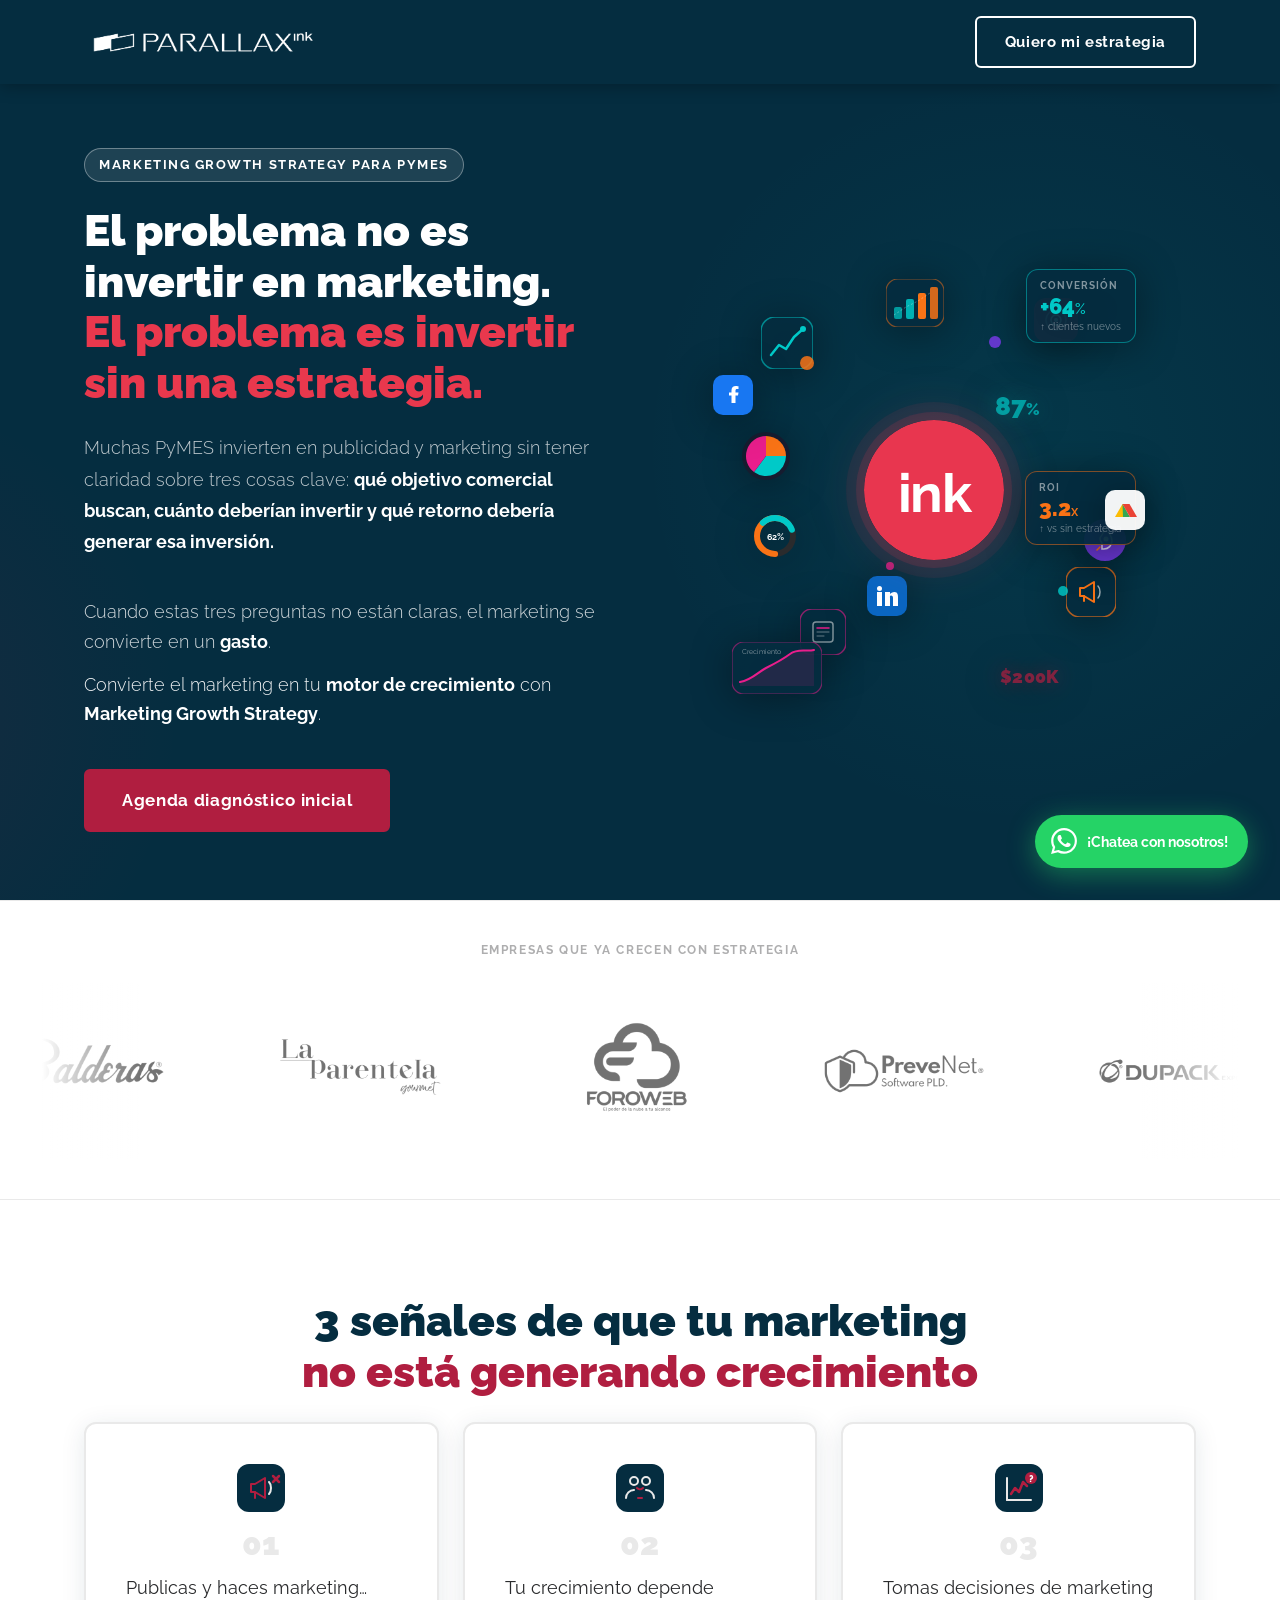
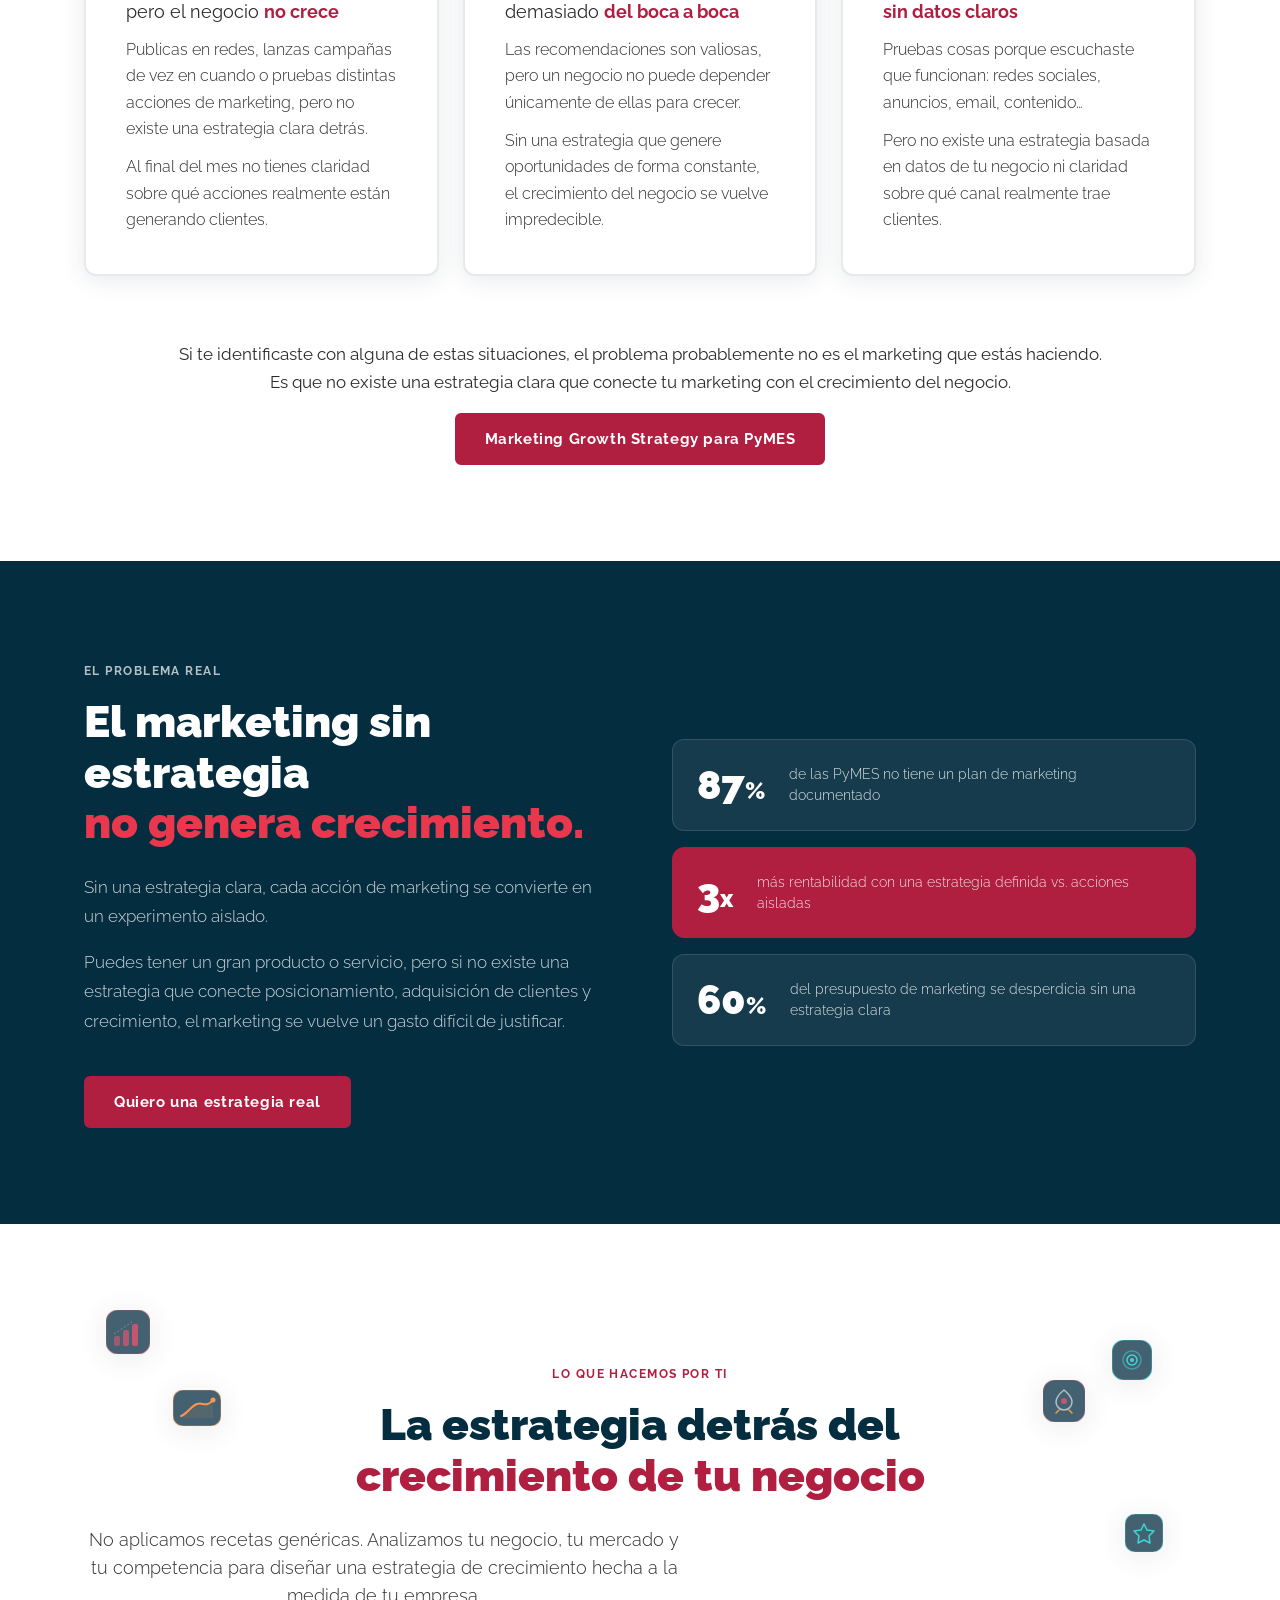
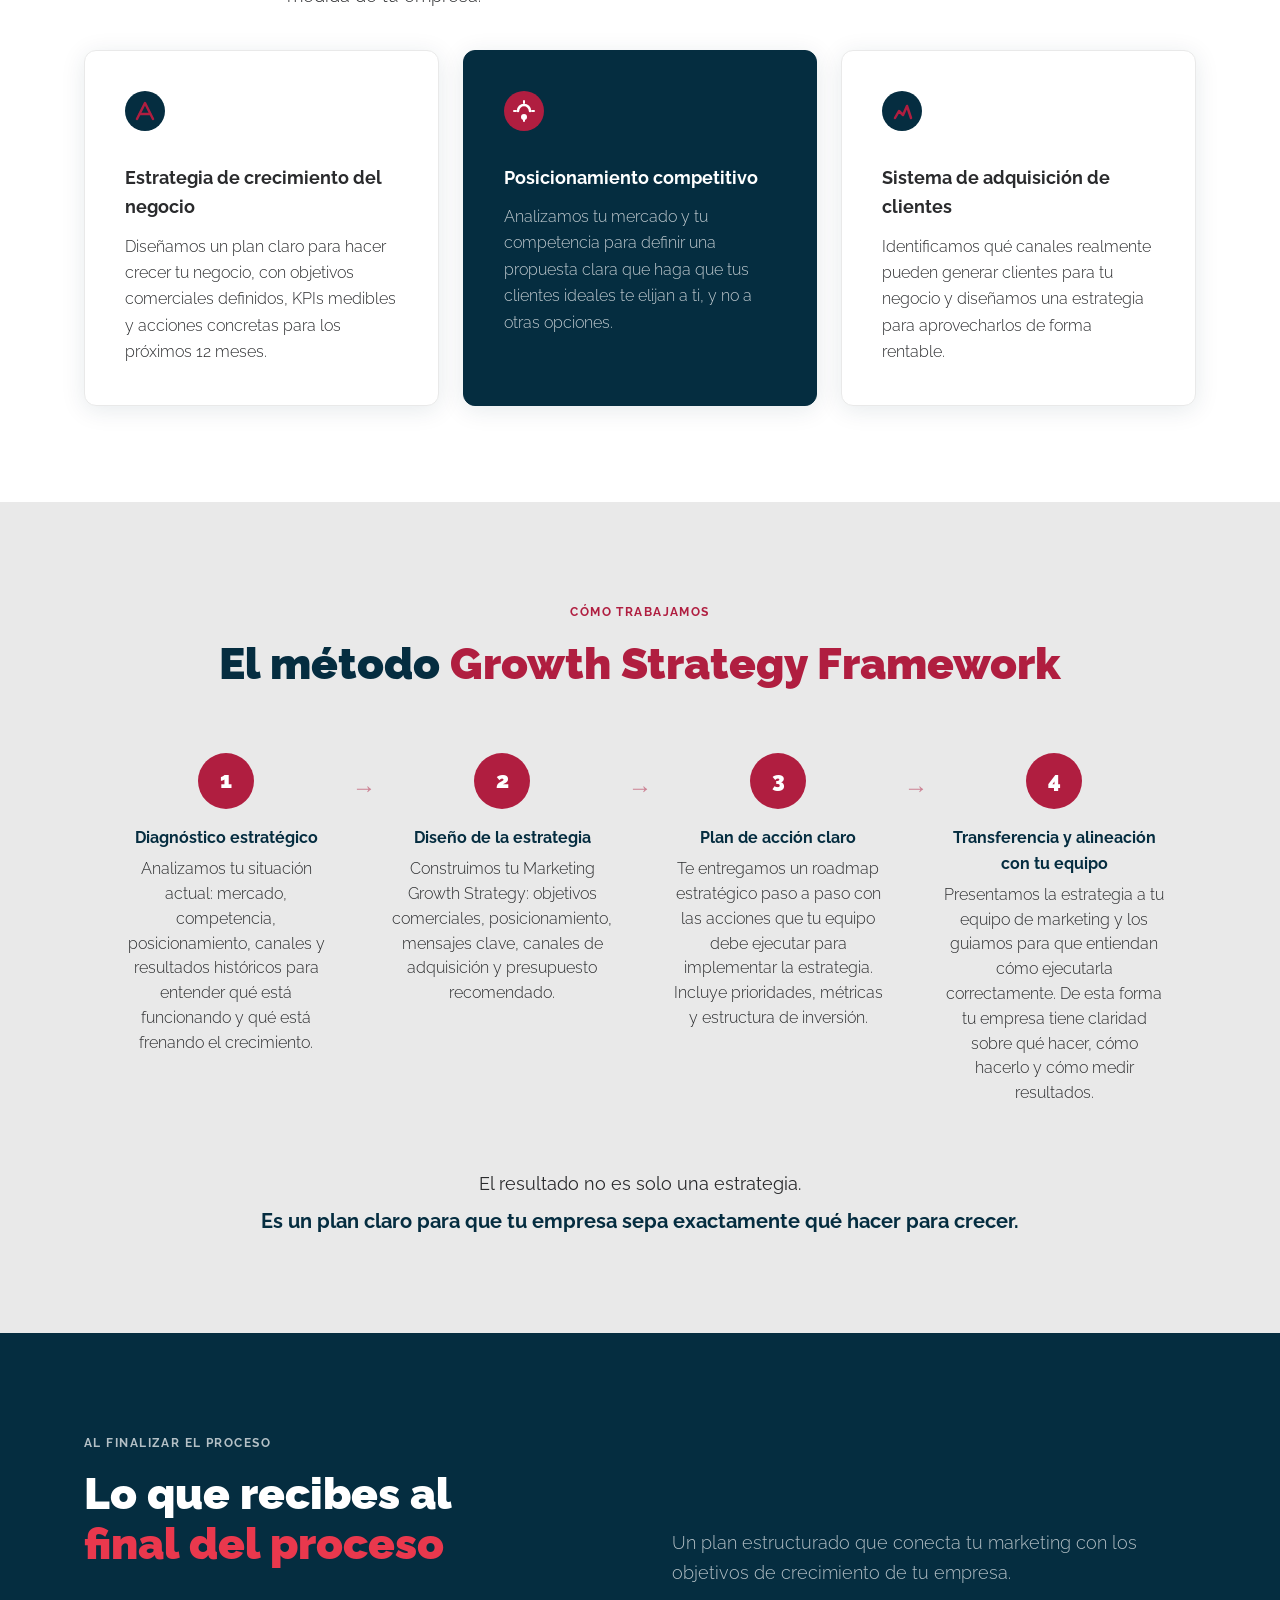
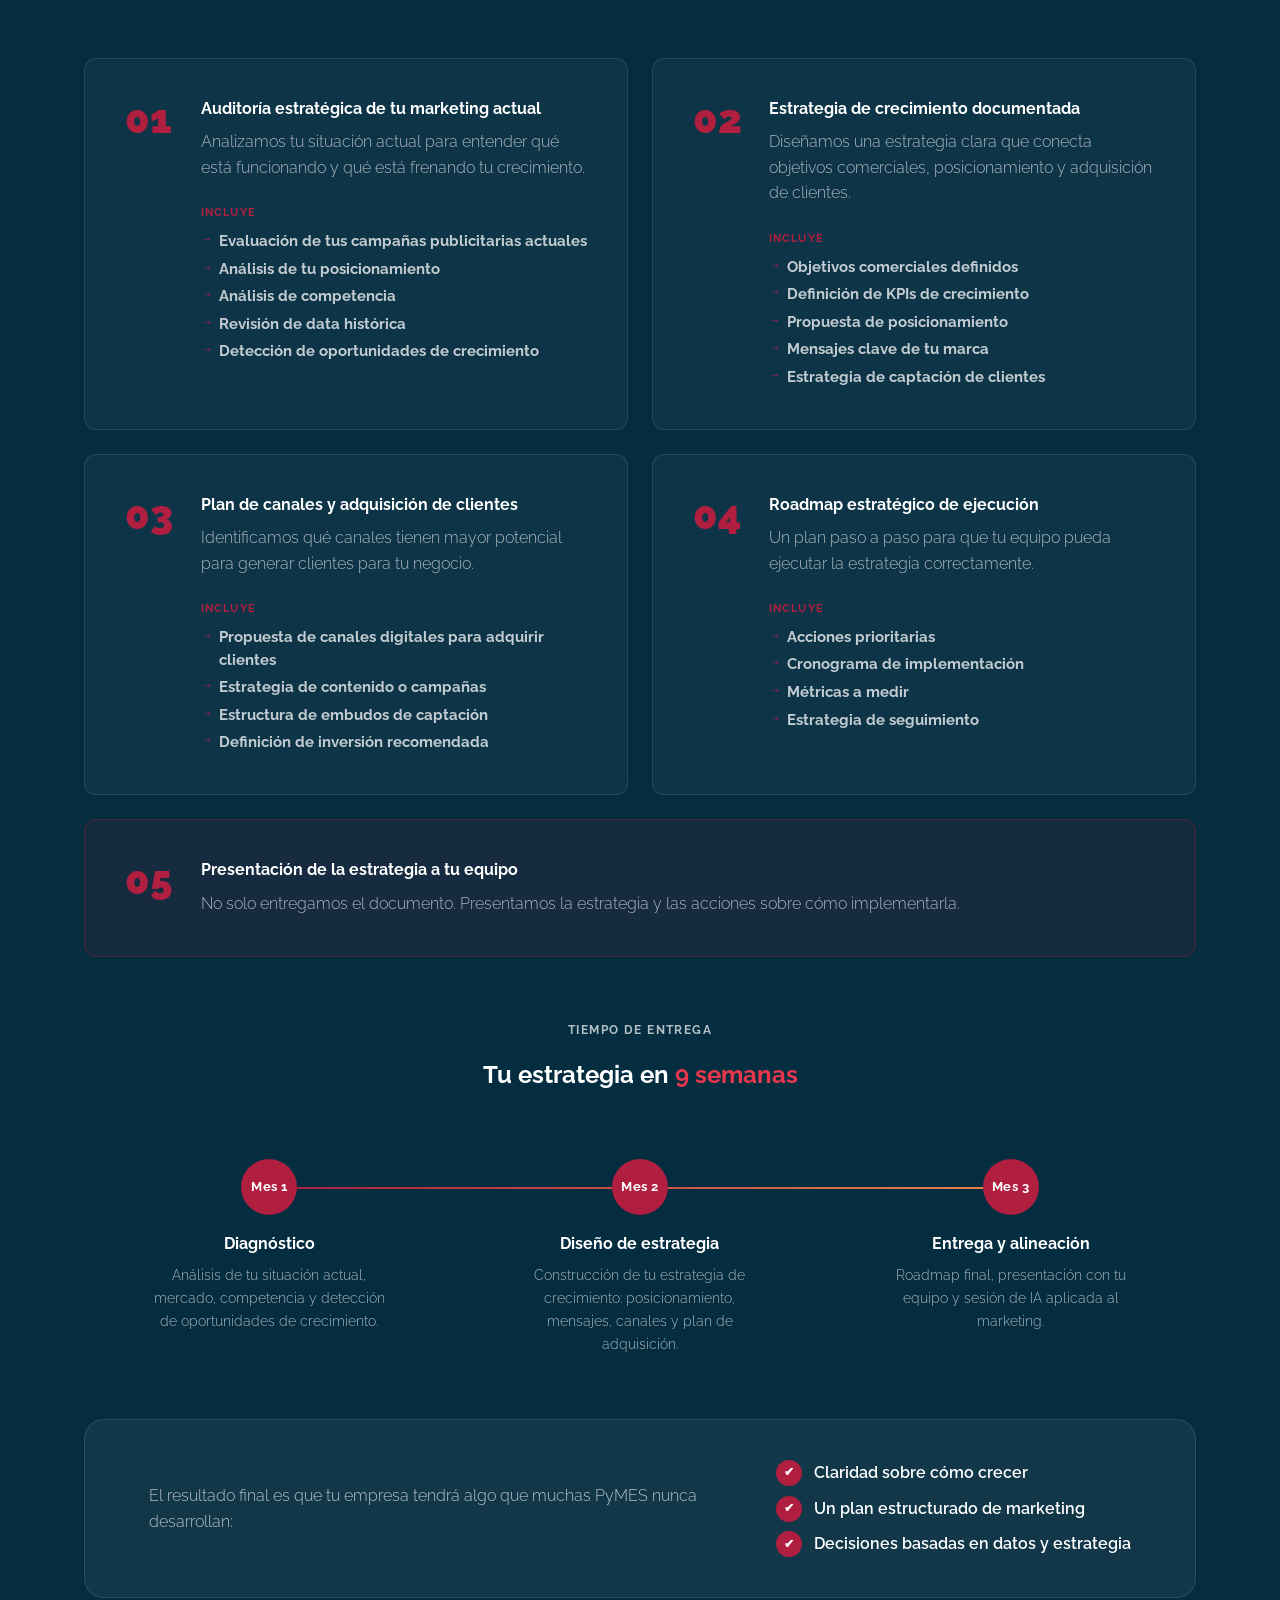
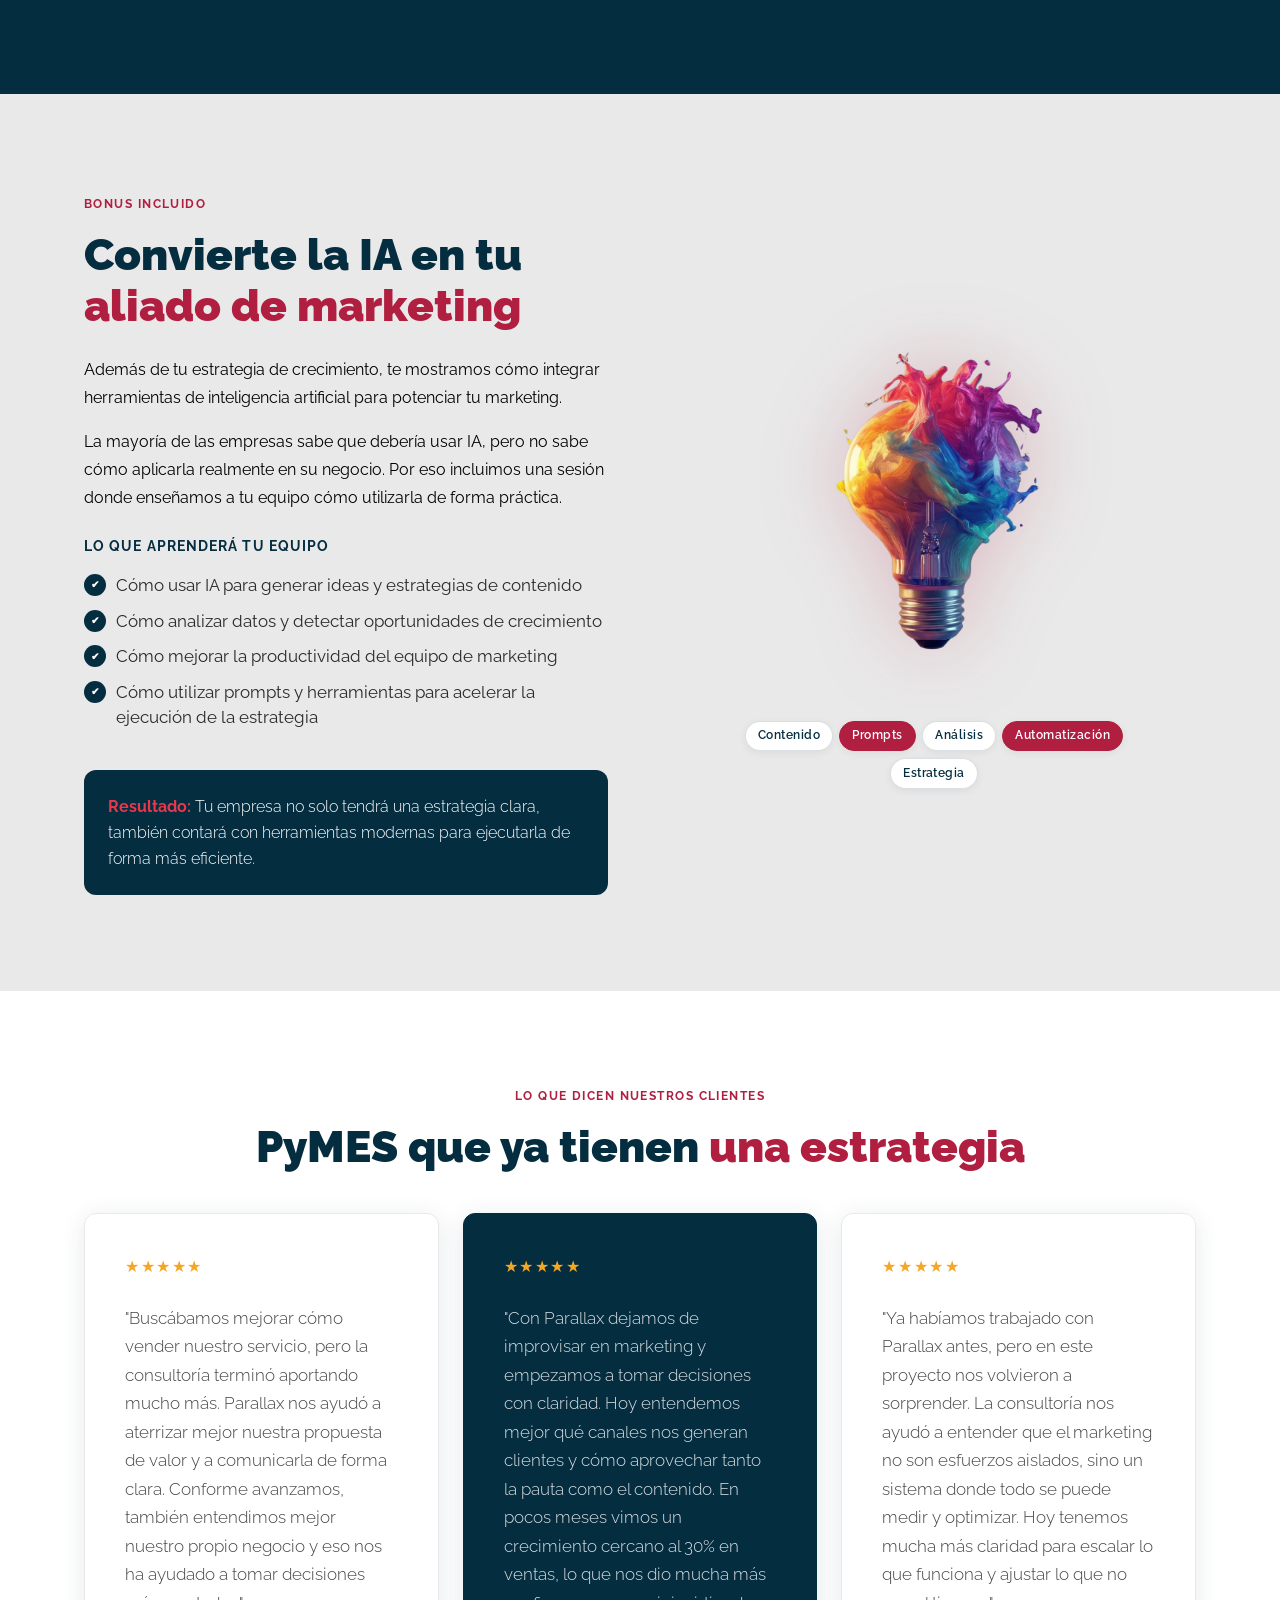
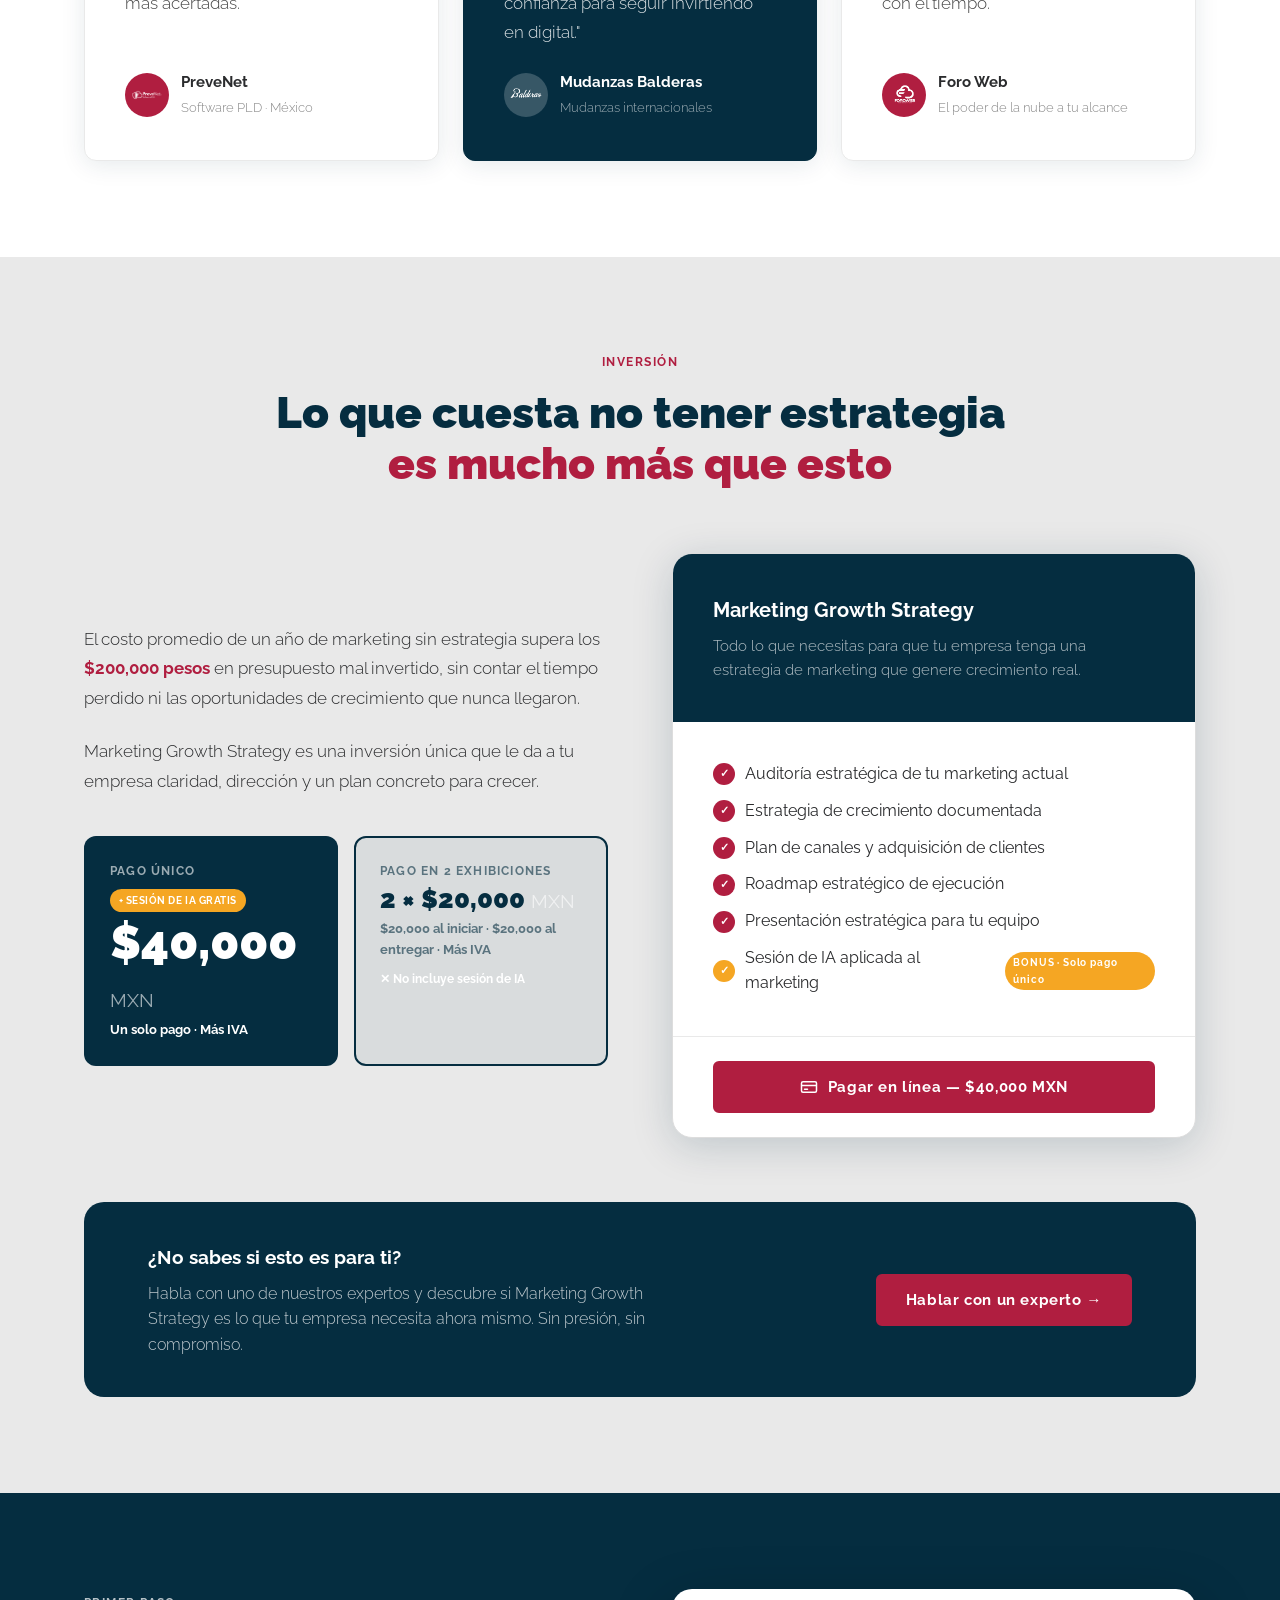
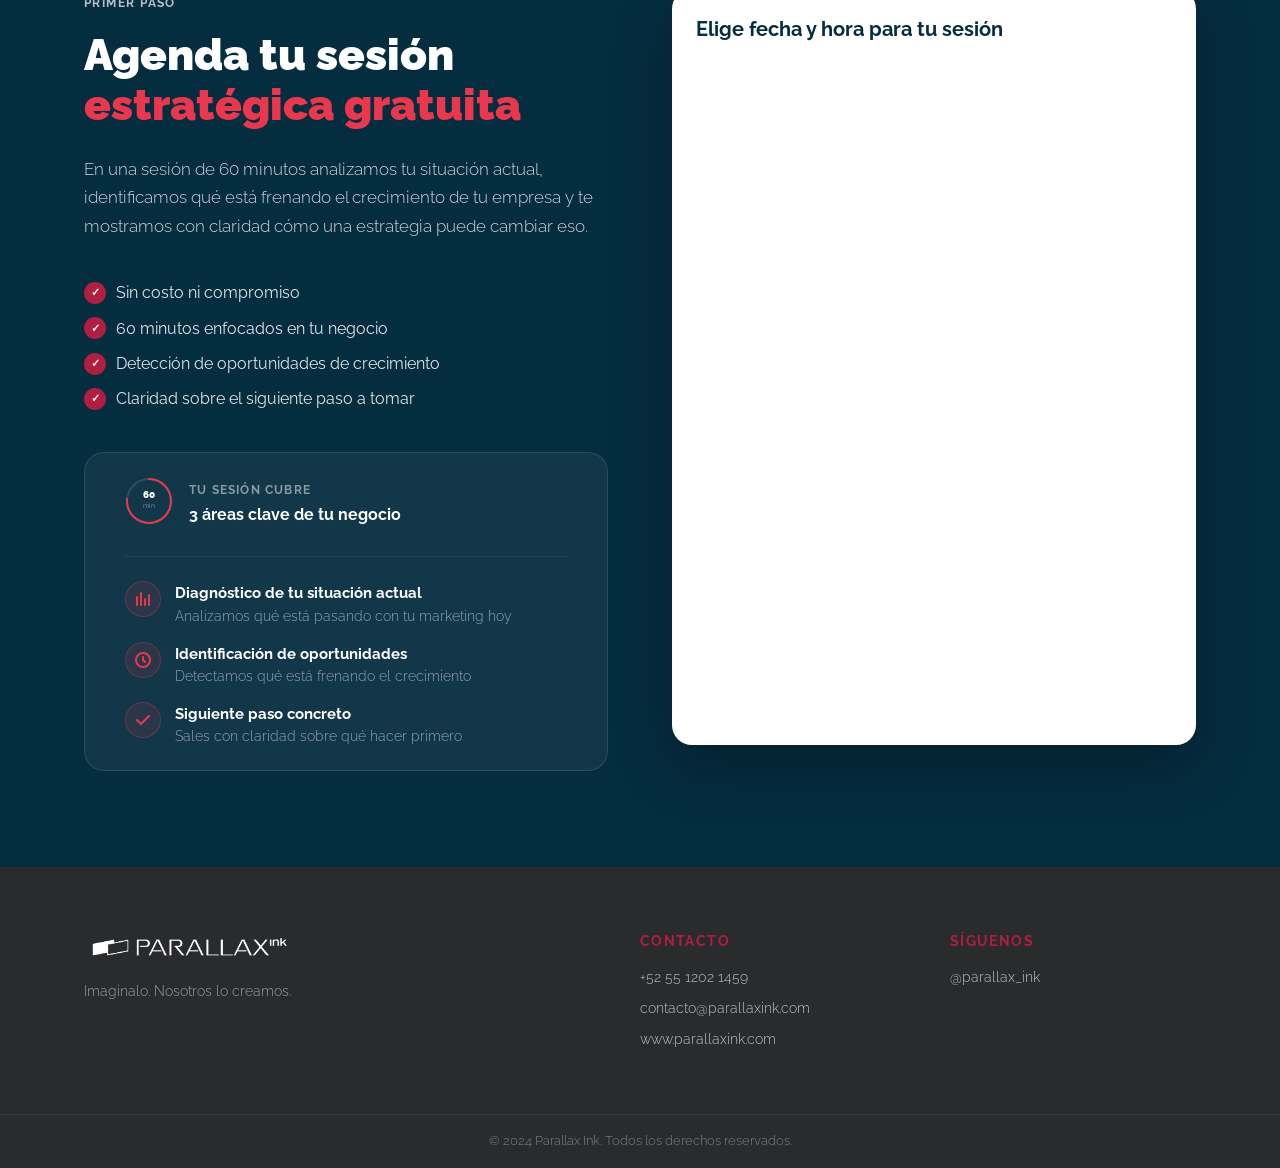
==== commit 6072e7a6: "Add files via upload" ====
--- a/index.html
+++ b/index.html
@@ -603,7 +603,7 @@
       <!-- Timeline -->
       <div class="deliverables__timeline">
         <div class="section-label section-label--light" style="display:block;text-align:center;margin-bottom:var(--spacing-sm);">Tiempo de entrega</div>
-        <h3 class="deliverables__timeline-title">Tu estrategia en <span class="text-scarlet">12 semanas</span></h3>
+        <h3 class="deliverables__timeline-title">Tu estrategia en <span class="text-scarlet">9 semanas</span></h3>
         <div class="timeline__steps">
           <div class="timeline-step">
             <div class="timeline-step__month">Mes 1</div>
@@ -822,7 +822,7 @@
             <li><span class="check-icon check-icon--bonus">✓</span> Sesión de IA aplicada al marketing <span class="badge-bonus">BONUS · Solo pago único</span></li>
           </ul>
           <div class="pricing__actions">
-            <a href="https://www.mercadopago.com.mx/checkout/v1/redirect?pref_id=TU_PREFERENCE_ID_UNICO" target="_blank" rel="noopener" class="btn btn--scarlet btn--full pricing__btn-pay">
+            <a href="https://mpago.li/34nDoAp" target="_blank" rel="noopener" class="btn btn--scarlet btn--full pricing__btn-pay">
               <svg width="18" height="18" viewBox="0 0 24 24" fill="none"><rect x="2" y="5" width="20" height="14" rx="2" stroke="white" stroke-width="2"/><path d="M2 10H22" stroke="white" stroke-width="2"/><path d="M6 15H10" stroke="white" stroke-width="2" stroke-linecap="round"/></svg>
               Pagar en línea — $40,000 MXN
             </a>
--- a/styles.css
+++ b/styles.css
@@ -1707,8 +1707,8 @@
 
 .pricing__no-bonus {
   font-size: 0.78rem;
-  font-weight: 400;
-  color: rgba(255,255,255,0.35);
+  font-weight: 700;
+  color: var(--color-white);
   margin-top: 0.2rem;
 }
 
@@ -1727,8 +1727,8 @@
 
 .pricing__price-note {
   font-size: 0.82rem;
-  font-weight: 300;
-  color: rgba(255,255,255,0.55);
+  font-weight: 700;
+  color: var(--color-white);
 }
 
 .pricing__price--split {
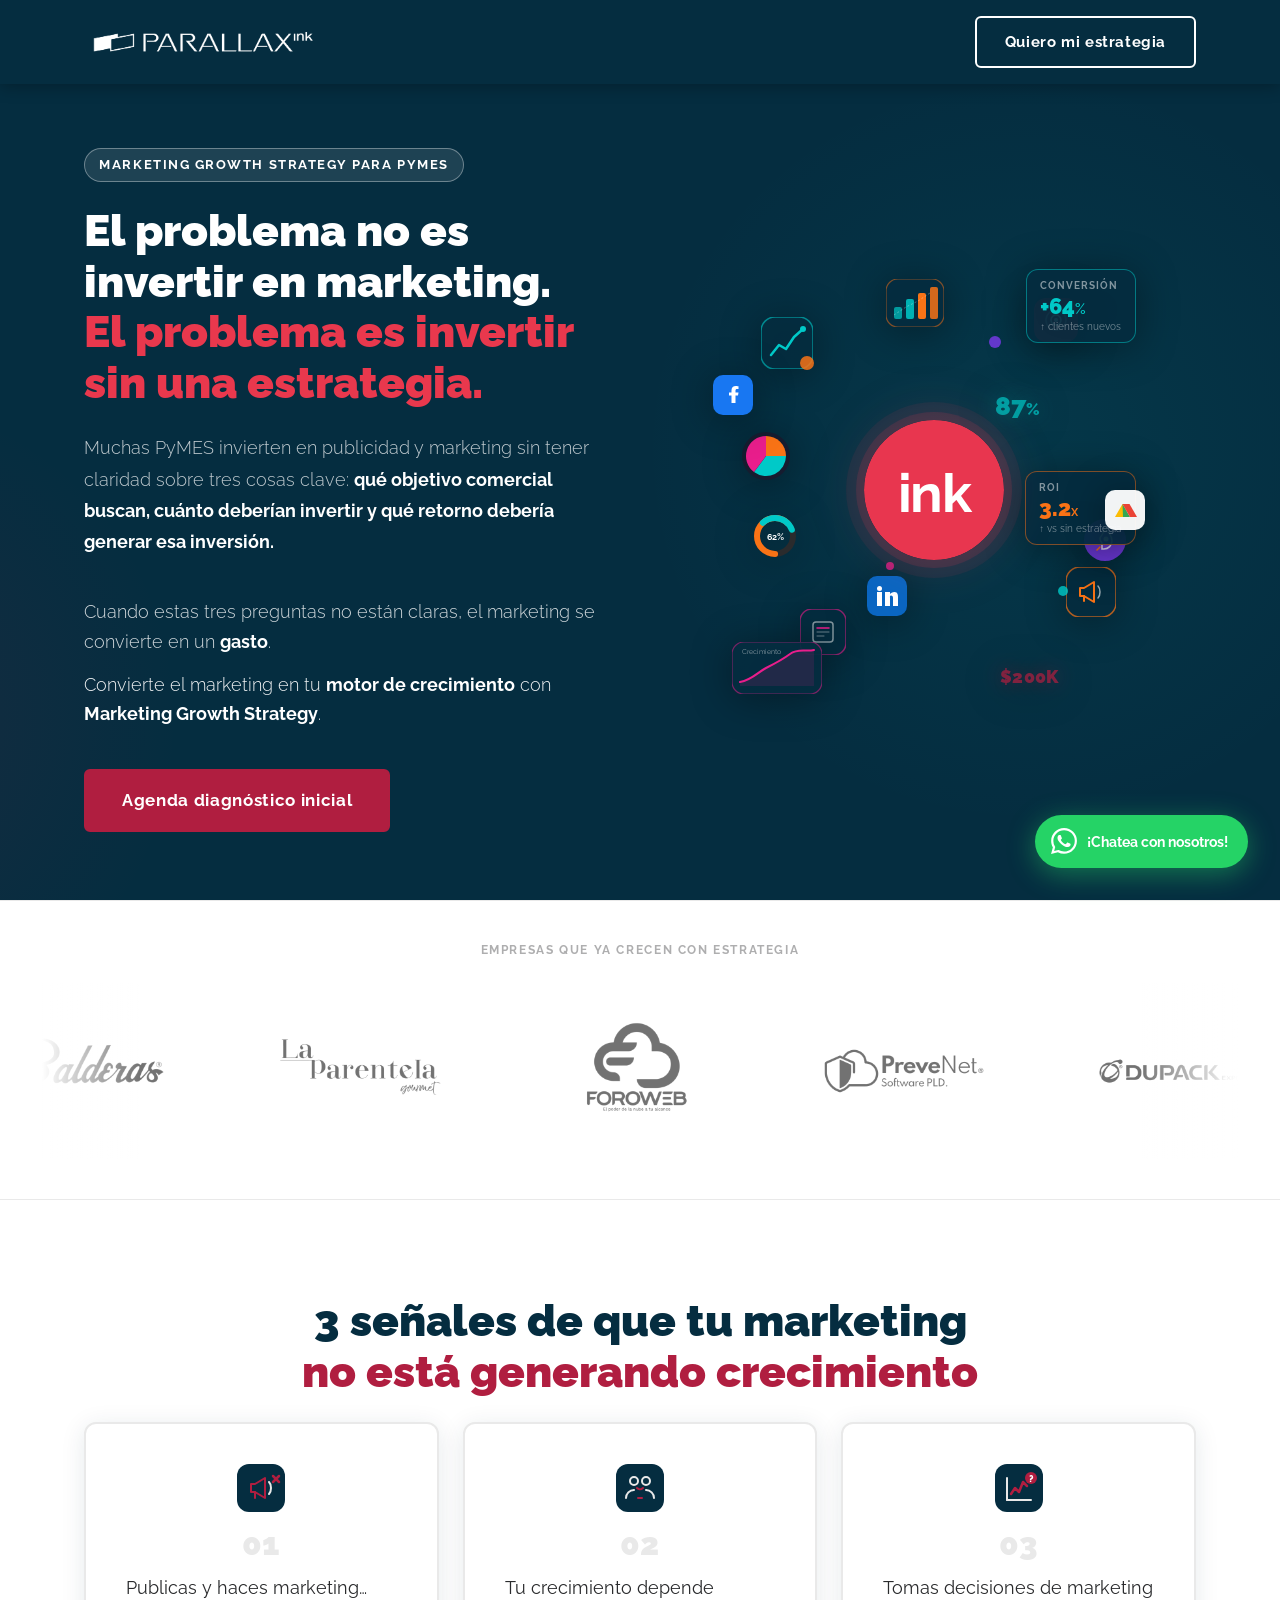
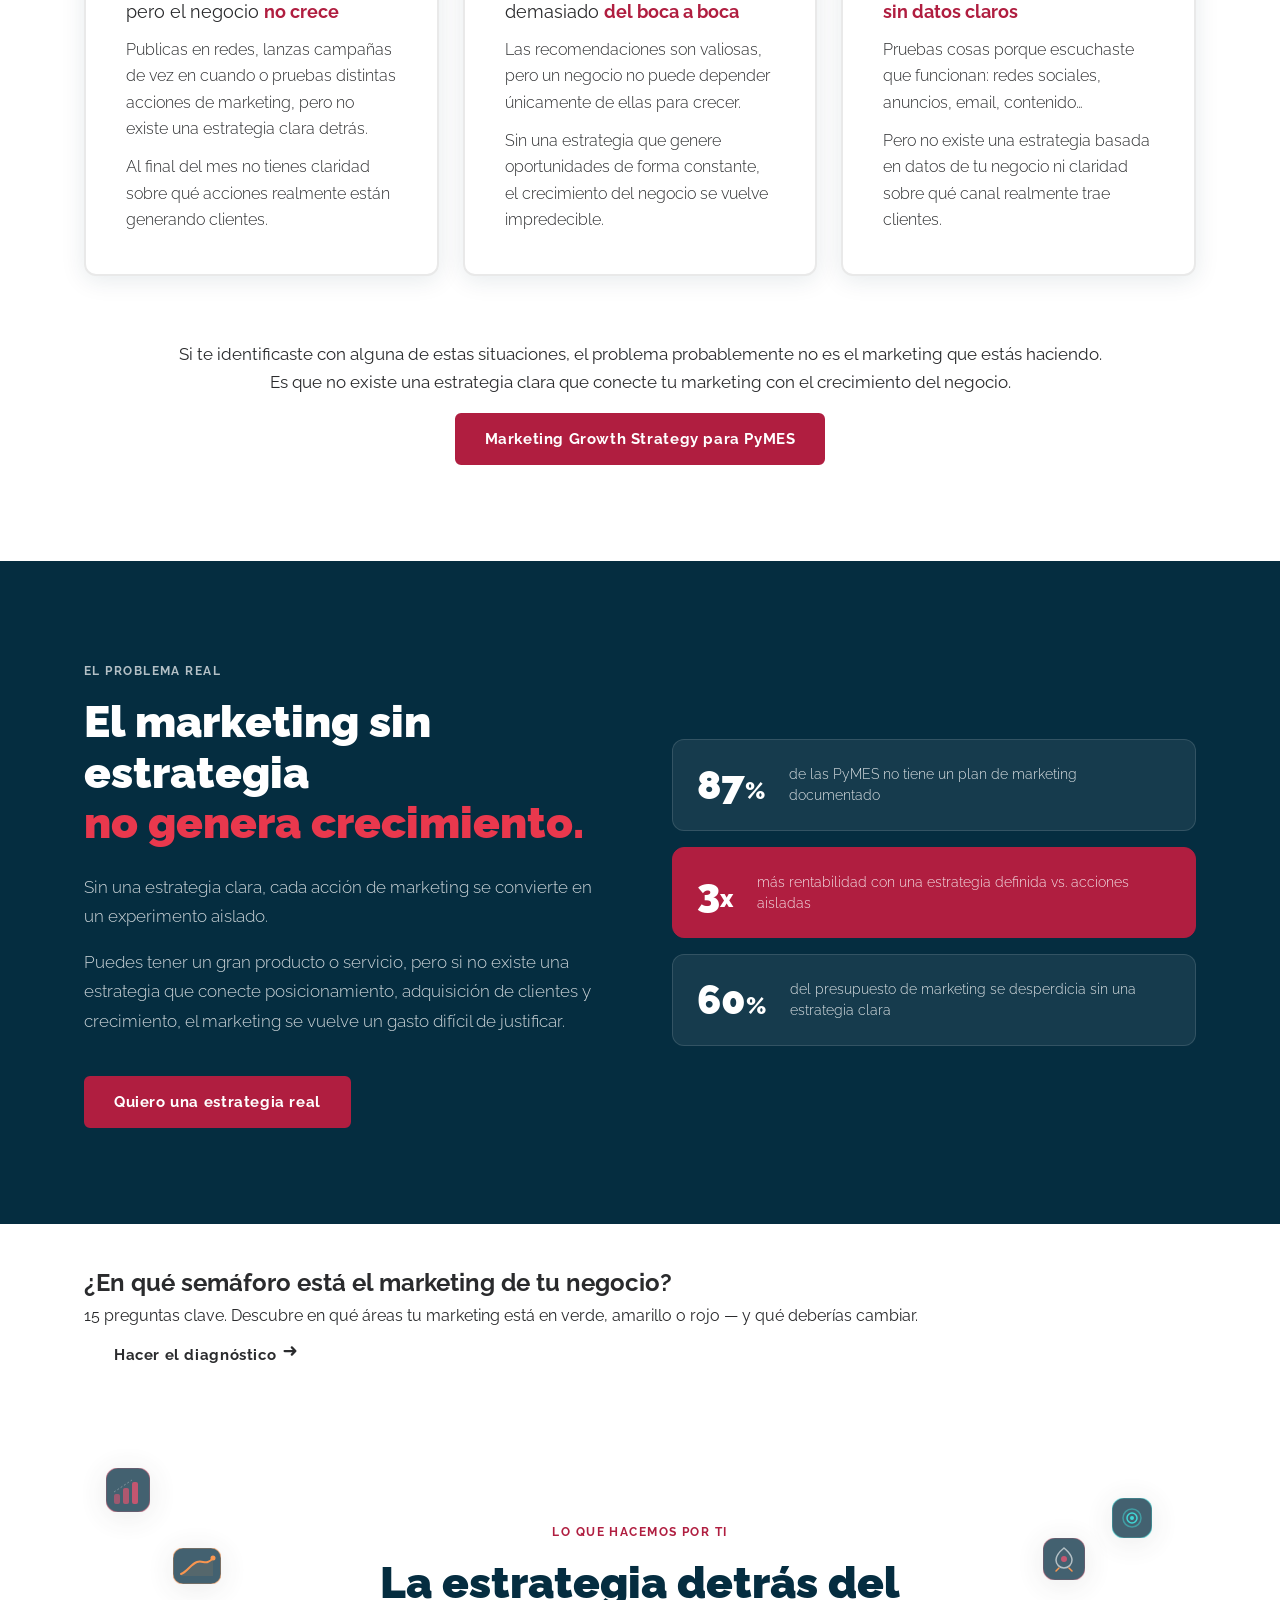
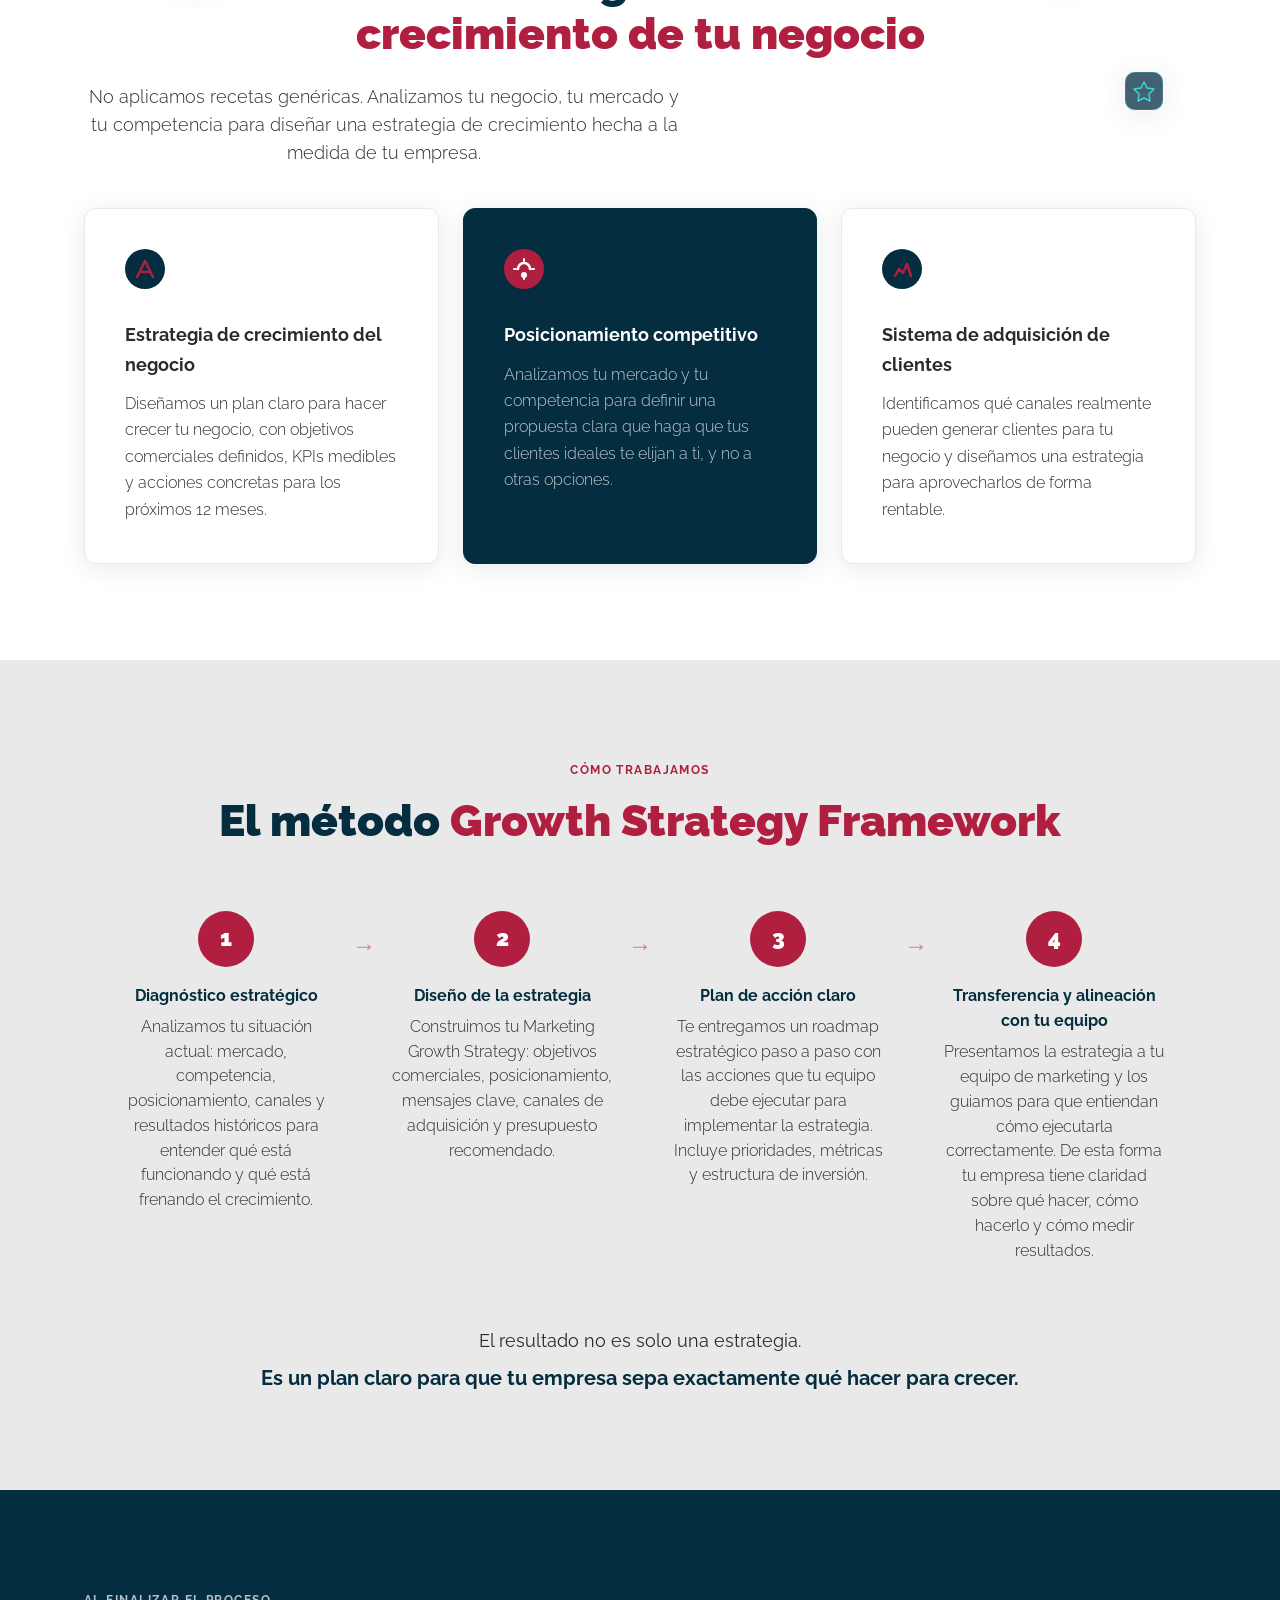
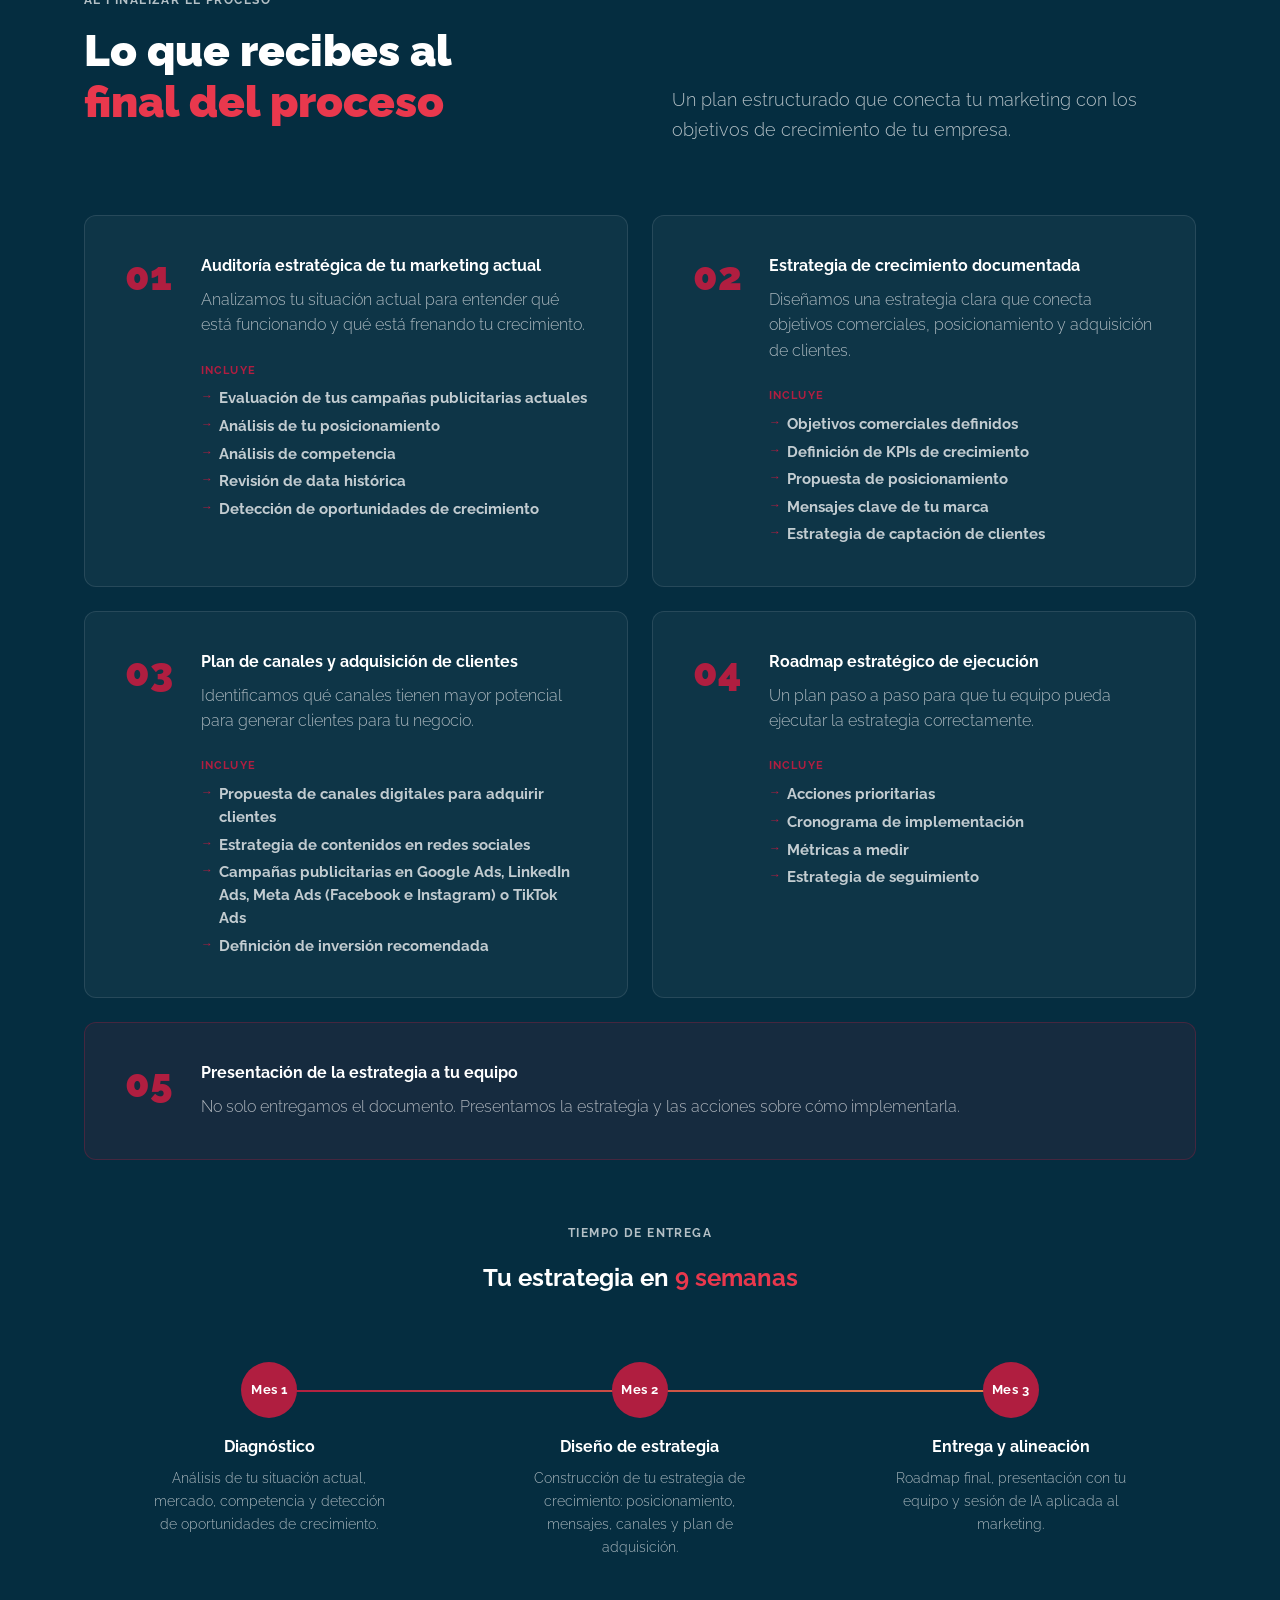
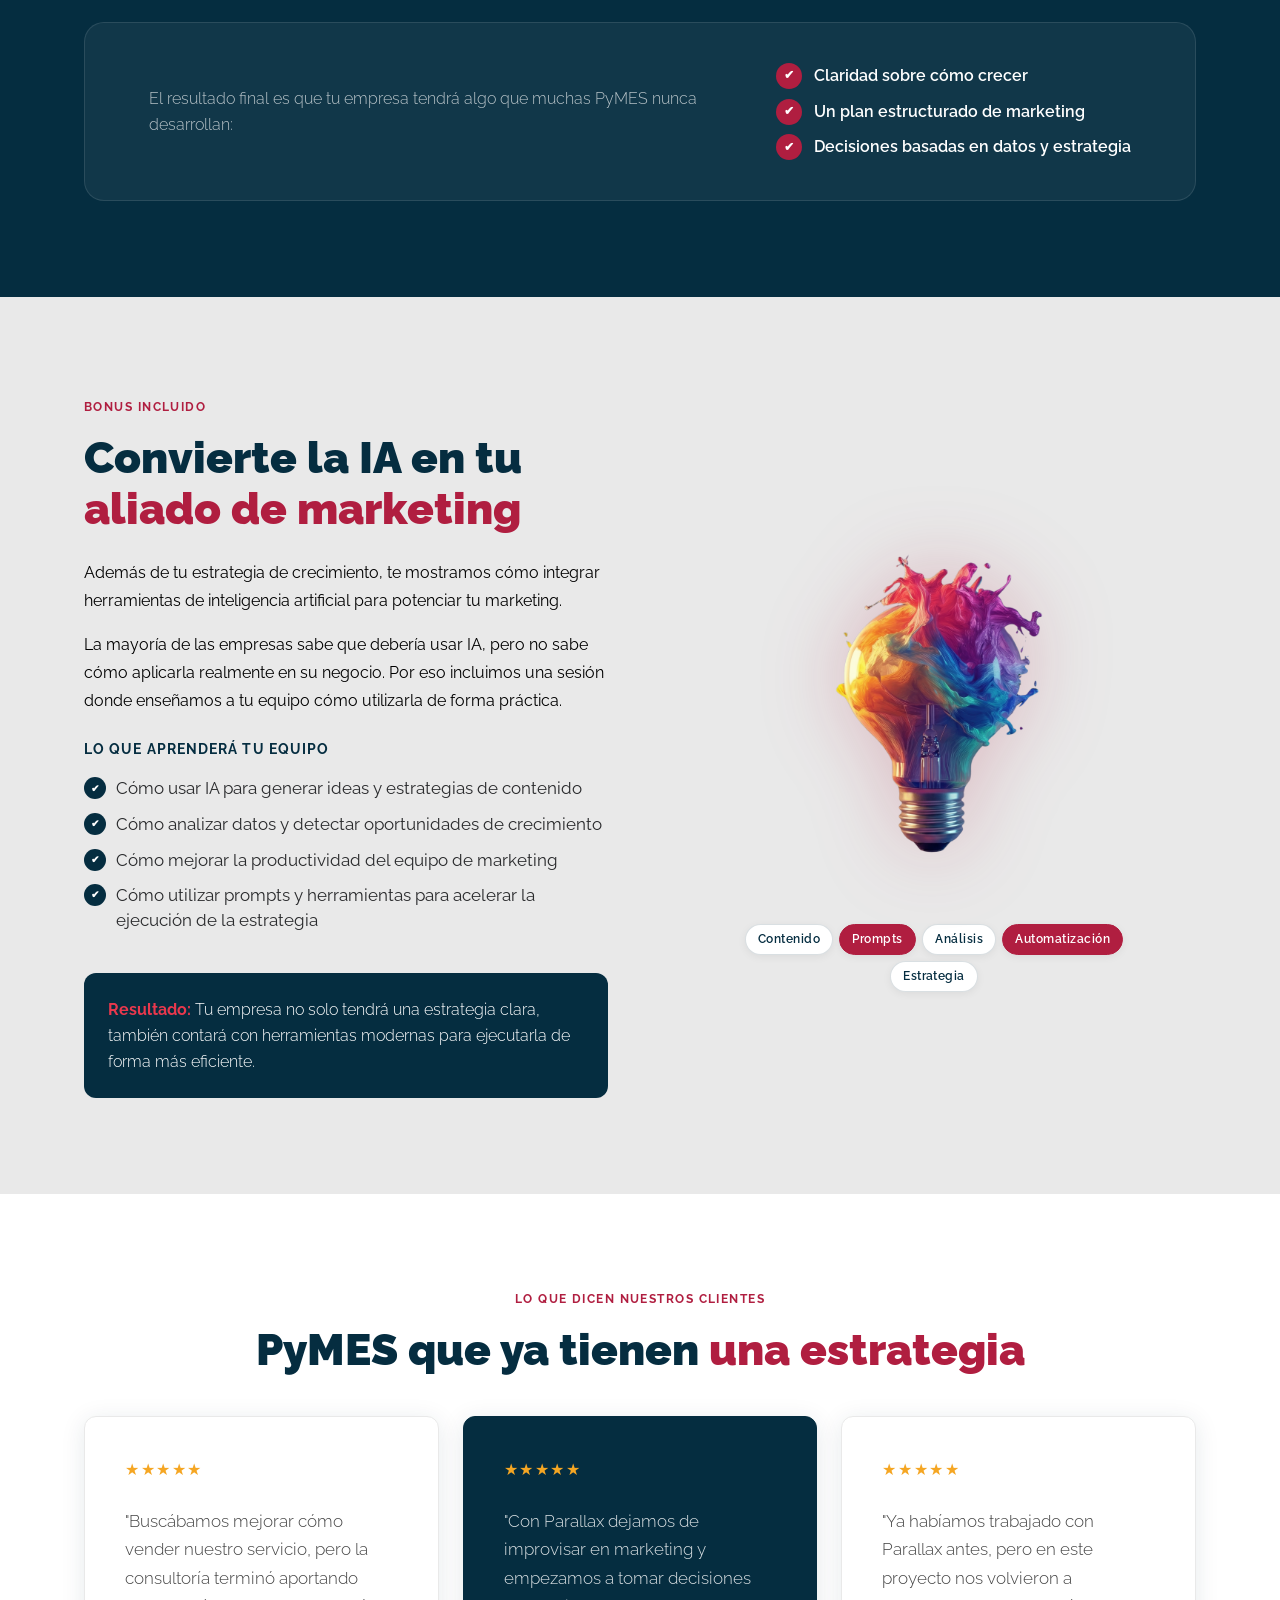
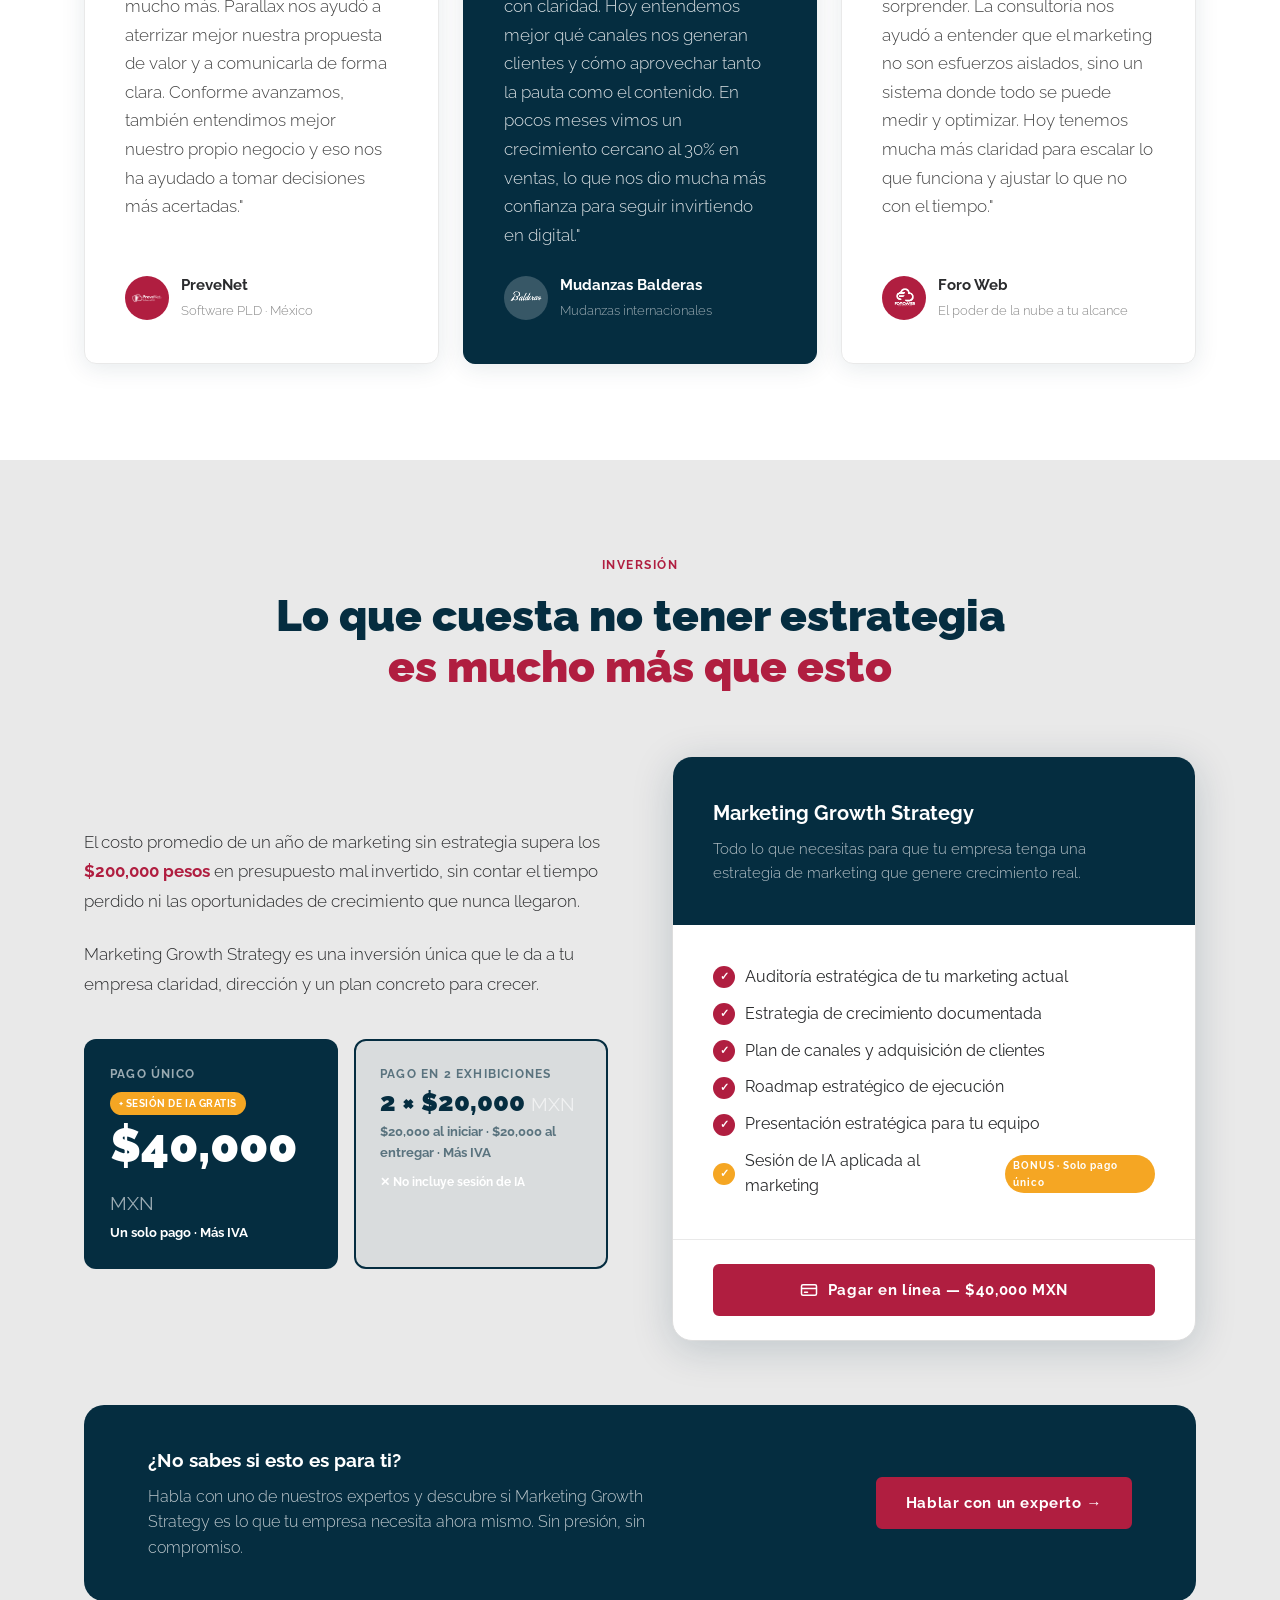
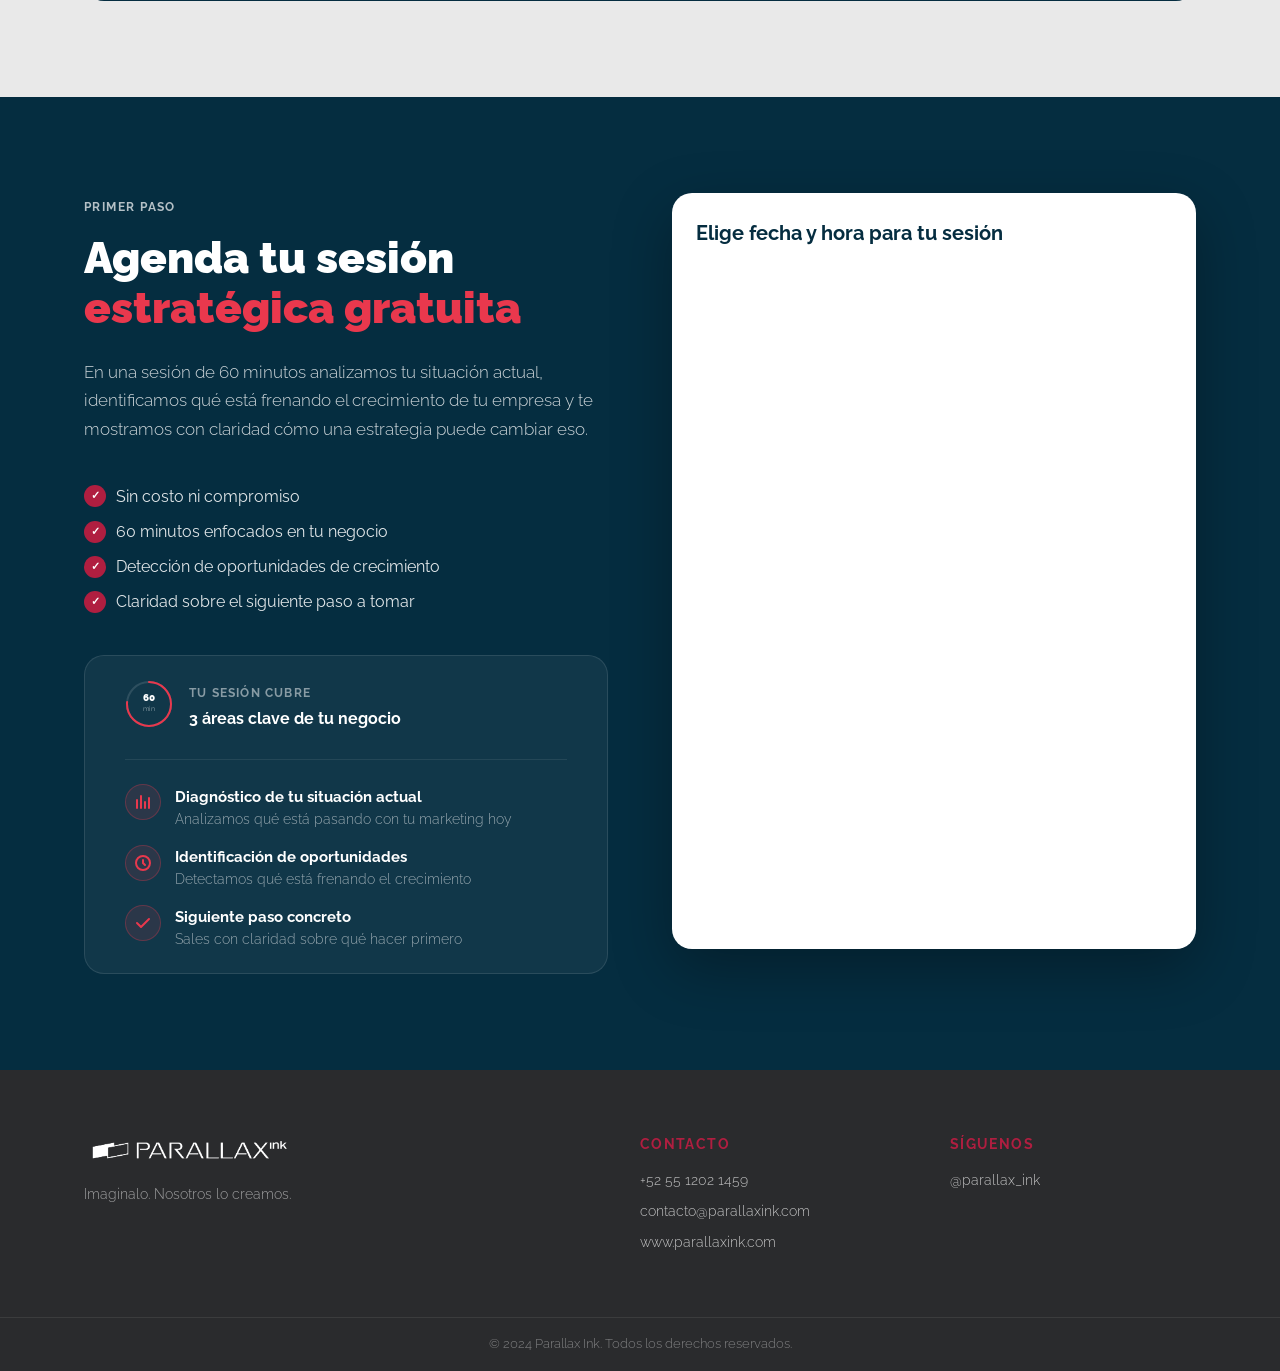
==== commit 46b24784: "Add files via upload" ====
--- a/index.html
+++ b/index.html
@@ -9,6 +9,19 @@
   <link rel="preconnect" href="https://fonts.gstatic.com" crossorigin />
   <link href="https://fonts.googleapis.com/css2?family=Raleway:wght@300;400;600;700;900&display=swap" rel="stylesheet" />
   <link rel="stylesheet" href="styles.css" />
+  <!-- Meta Pixel -->
+  <script>
+    !function(f,b,e,v,n,t,s){if(f.fbq)return;n=f.fbq=function(){n.callMethod?
+    n.callMethod.apply(n,arguments):n.queue.push(arguments)};if(!f._fbq)f._fbq=n;
+    n.push=n;n.loaded=!0;n.version='2.0';n.queue=[];t=b.createElement(e);t.async=!0;
+    t.src=v;s=b.getElementsByTagName(e)[0];s.parentNode.insertBefore(t,s)}(window,
+    document,'script','https://connect.facebook.net/en_US/fbevents.js');
+    fbq('init', '1988819924686033');
+    fbq('track', 'PageView');
+    fbq('track', 'ViewContent', { content_name: 'Marketing Growth Strategy', content_category: 'Consultoría' });
+  </script>
+  <noscript><img height="1" width="1" style="display:none" src="https://www.facebook.com/tr?id=1988819924686033&ev=PageView&noscript=1"/></noscript>
+  <!-- End Meta Pixel -->
 </head>
 <body>
 
@@ -356,6 +369,28 @@
     </div>
   </section>
 
+  <!-- DIAGNÓSTICO BANNER -->
+  <section class="quiz-banner">
+    <div class="container quiz-banner__inner">
+      <div class="quiz-banner__semaforo" aria-hidden="true">
+        <div class="qs-housing">
+          <span class="qs-luz qs-luz--red qs-luz--active"></span>
+          <span class="qs-luz qs-luz--yellow"></span>
+          <span class="qs-luz qs-luz--green"></span>
+        </div>
+      </div>
+      <div class="quiz-banner__text">
+        <div class="section-label section-label--light">Diagnóstico gratuito · 3 minutos</div>
+        <h2 class="quiz-banner__title">¿En qué semáforo está el marketing de tu negocio?</h2>
+        <p class="quiz-banner__sub">15 preguntas clave. Descubre en qué áreas tu marketing está en verde, amarillo o rojo — y qué deberías cambiar.</p>
+      </div>
+      <a href="cuestionario.html" class="btn btn--quiz-cta">
+        Hacer el diagnóstico
+        <svg width="18" height="18" viewBox="0 0 20 20" fill="none" xmlns="http://www.w3.org/2000/svg" aria-hidden="true"><path d="M4 10h12M12 6l4 4-4 4" stroke="currentColor" stroke-width="2.5" stroke-linecap="round" stroke-linejoin="round"/></svg>
+      </a>
+    </div>
+  </section>
+
   <!-- SOLUCIÓN / SERVICIOS -->
   <section class="solution section" id="servicios">
     <div class="container">
@@ -565,8 +600,8 @@
               <span class="includes-label">Incluye</span>
               <ul>
                 <li>Propuesta de canales digitales para adquirir clientes</li>
-                <li>Estrategia de contenido o campañas</li>
-                <li>Estructura de embudos de captación</li>
+                <li>Estrategia de contenidos en redes sociales</li>
+                <li>Campañas publicitarias en Google Ads, LinkedIn Ads, Meta Ads (Facebook e Instagram) o TikTok Ads</li>
                 <li>Definición de inversión recomendada</li>
               </ul>
             </div>
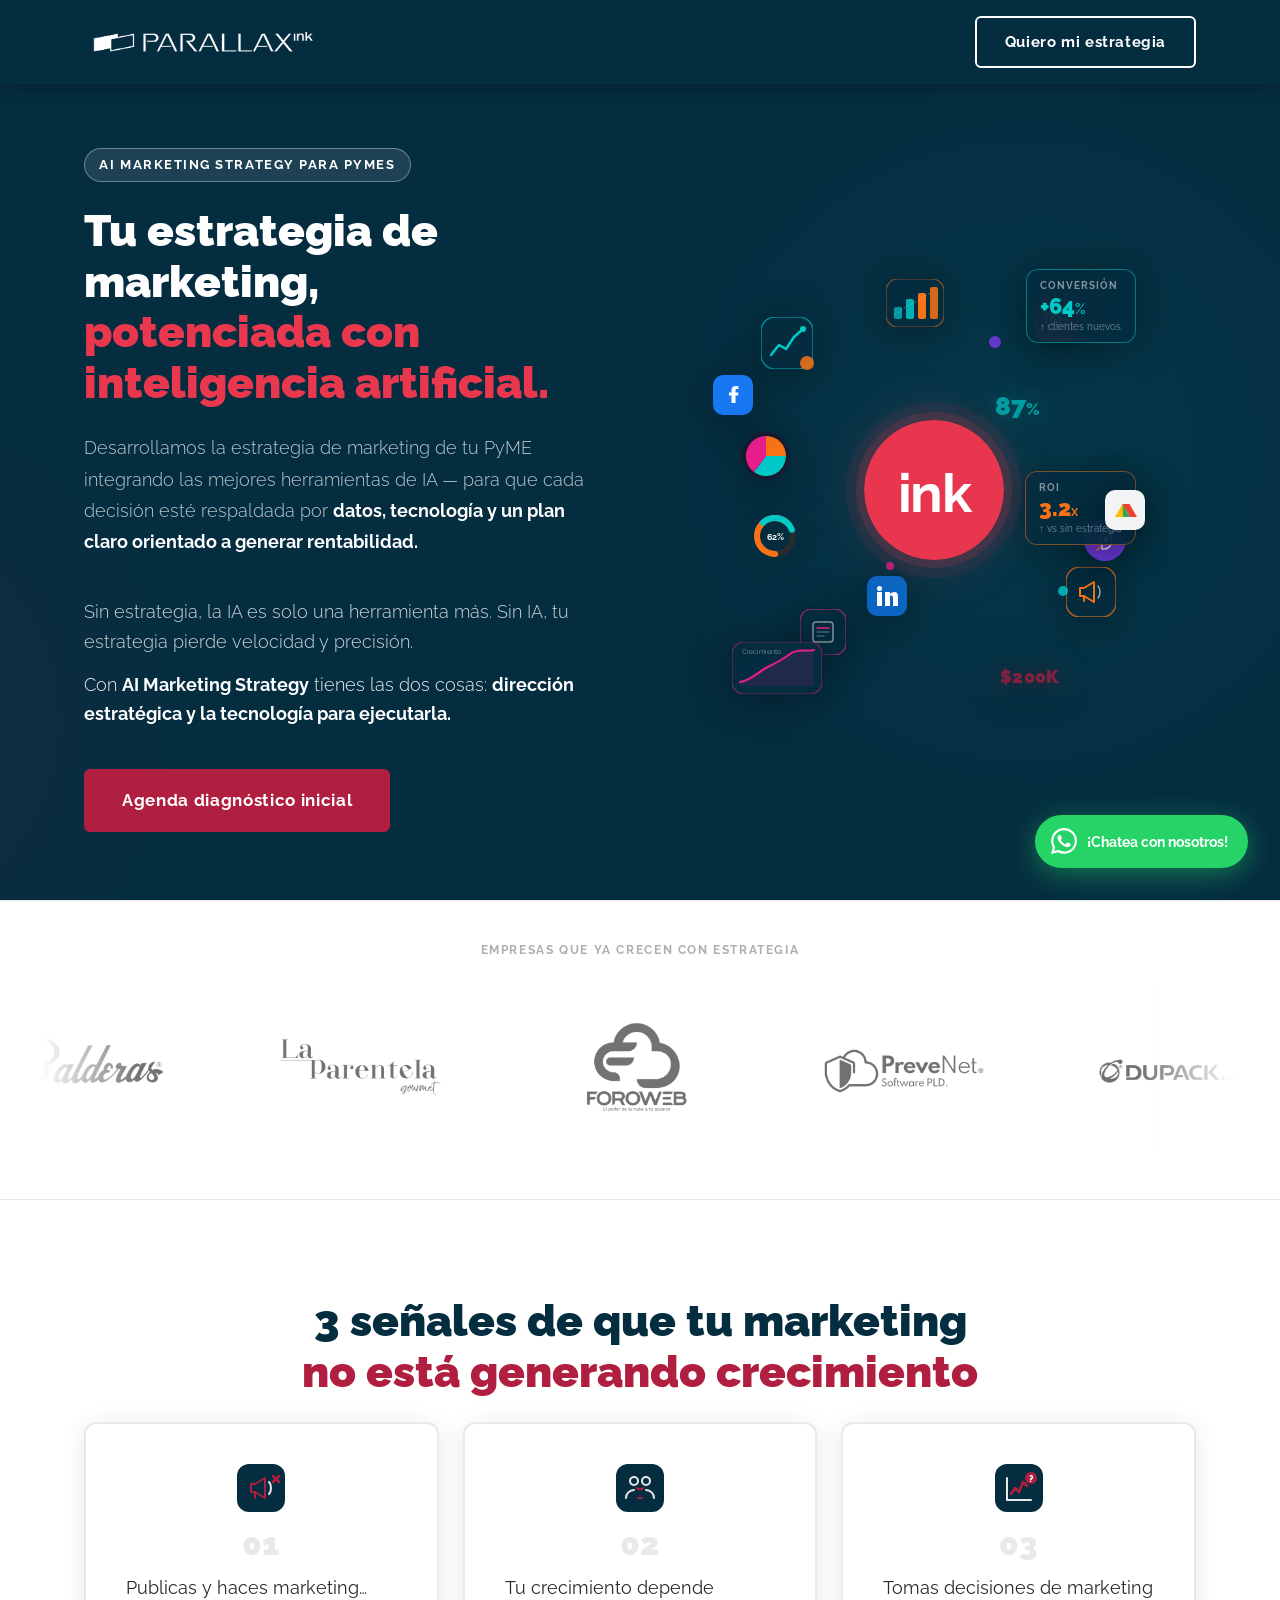
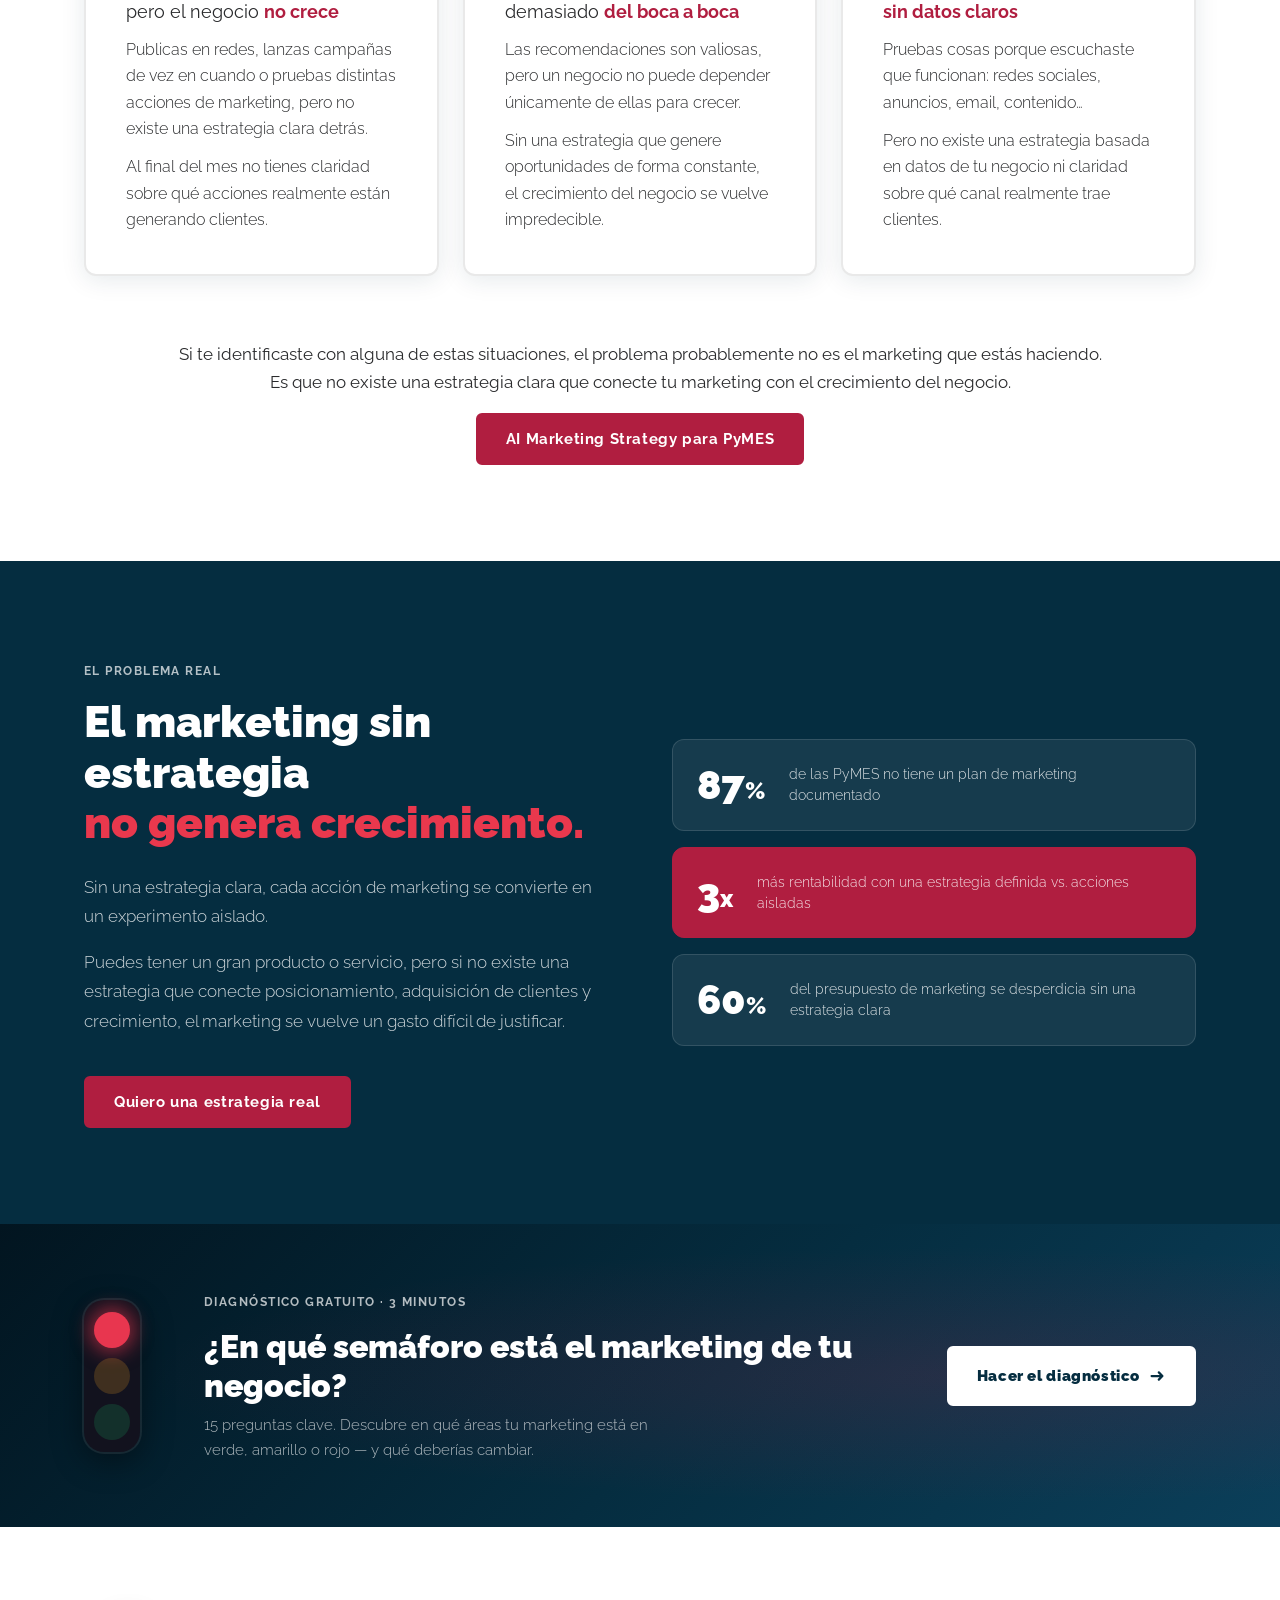
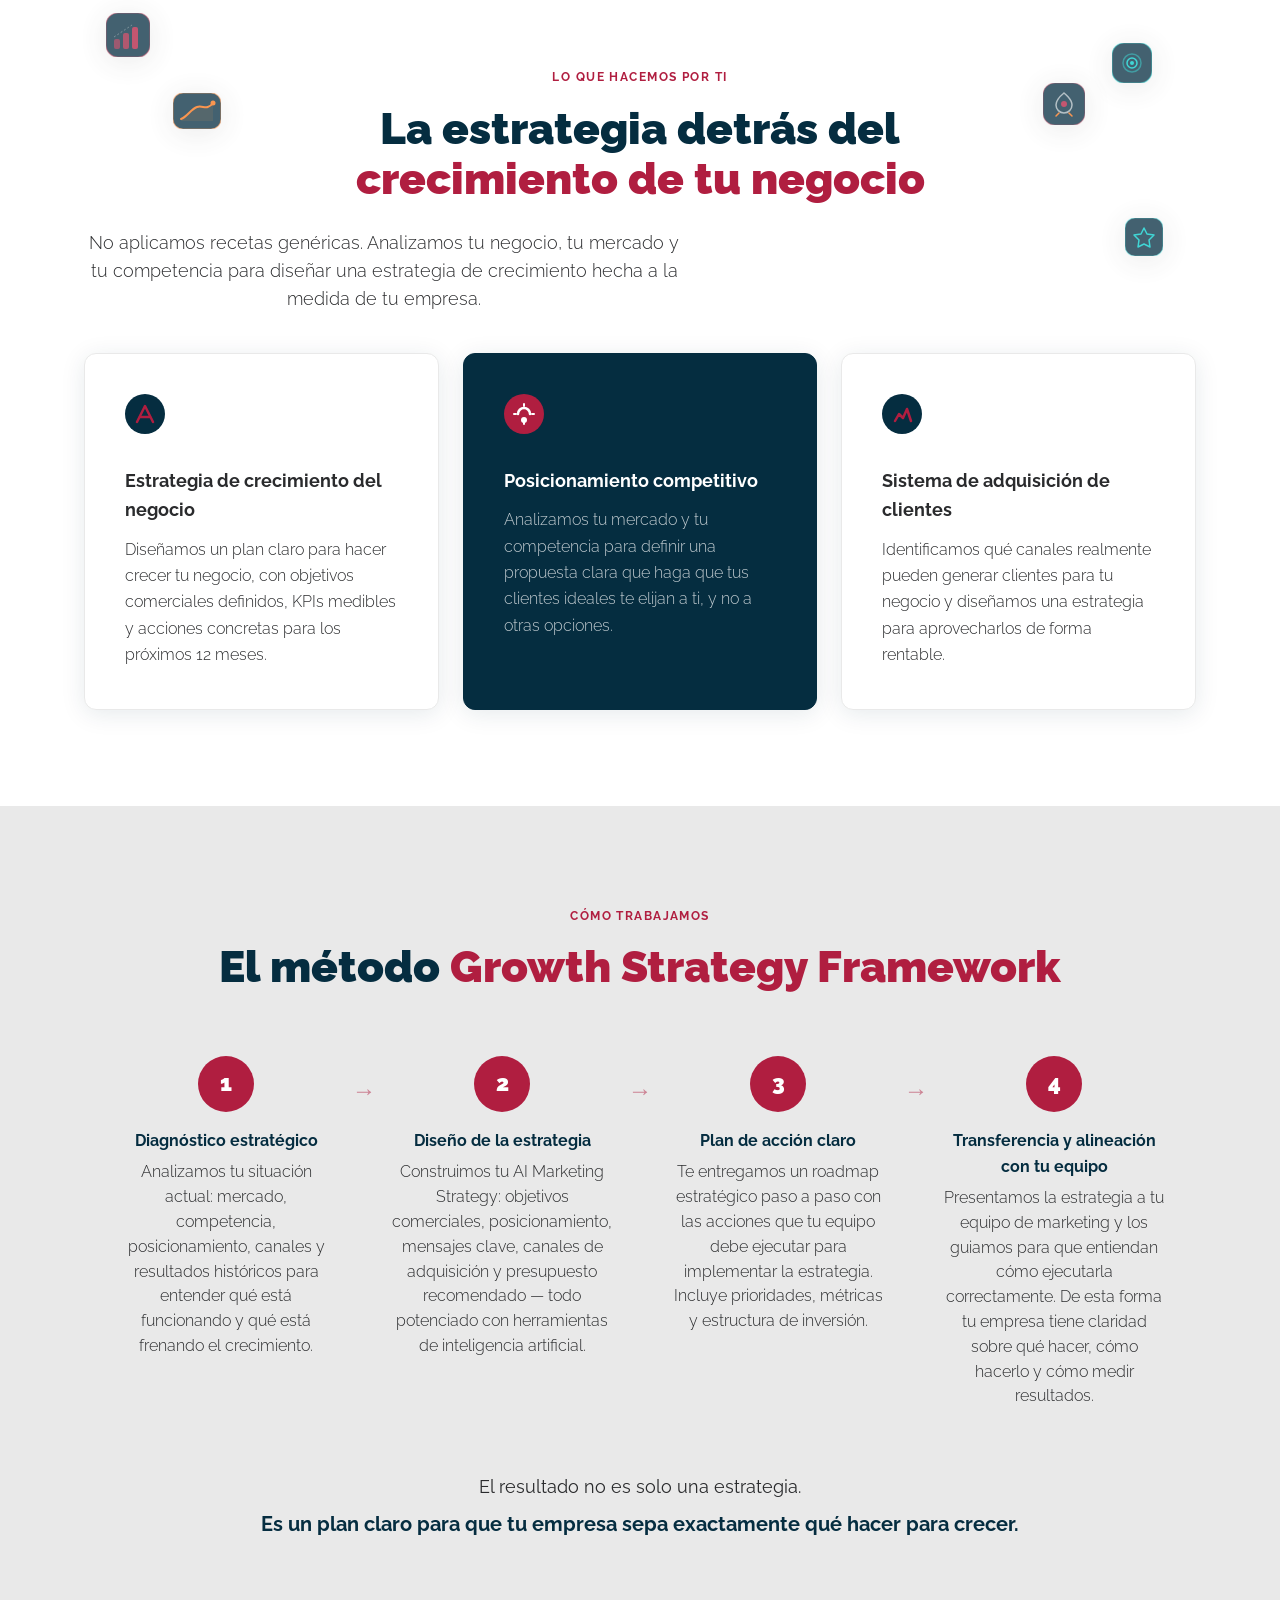
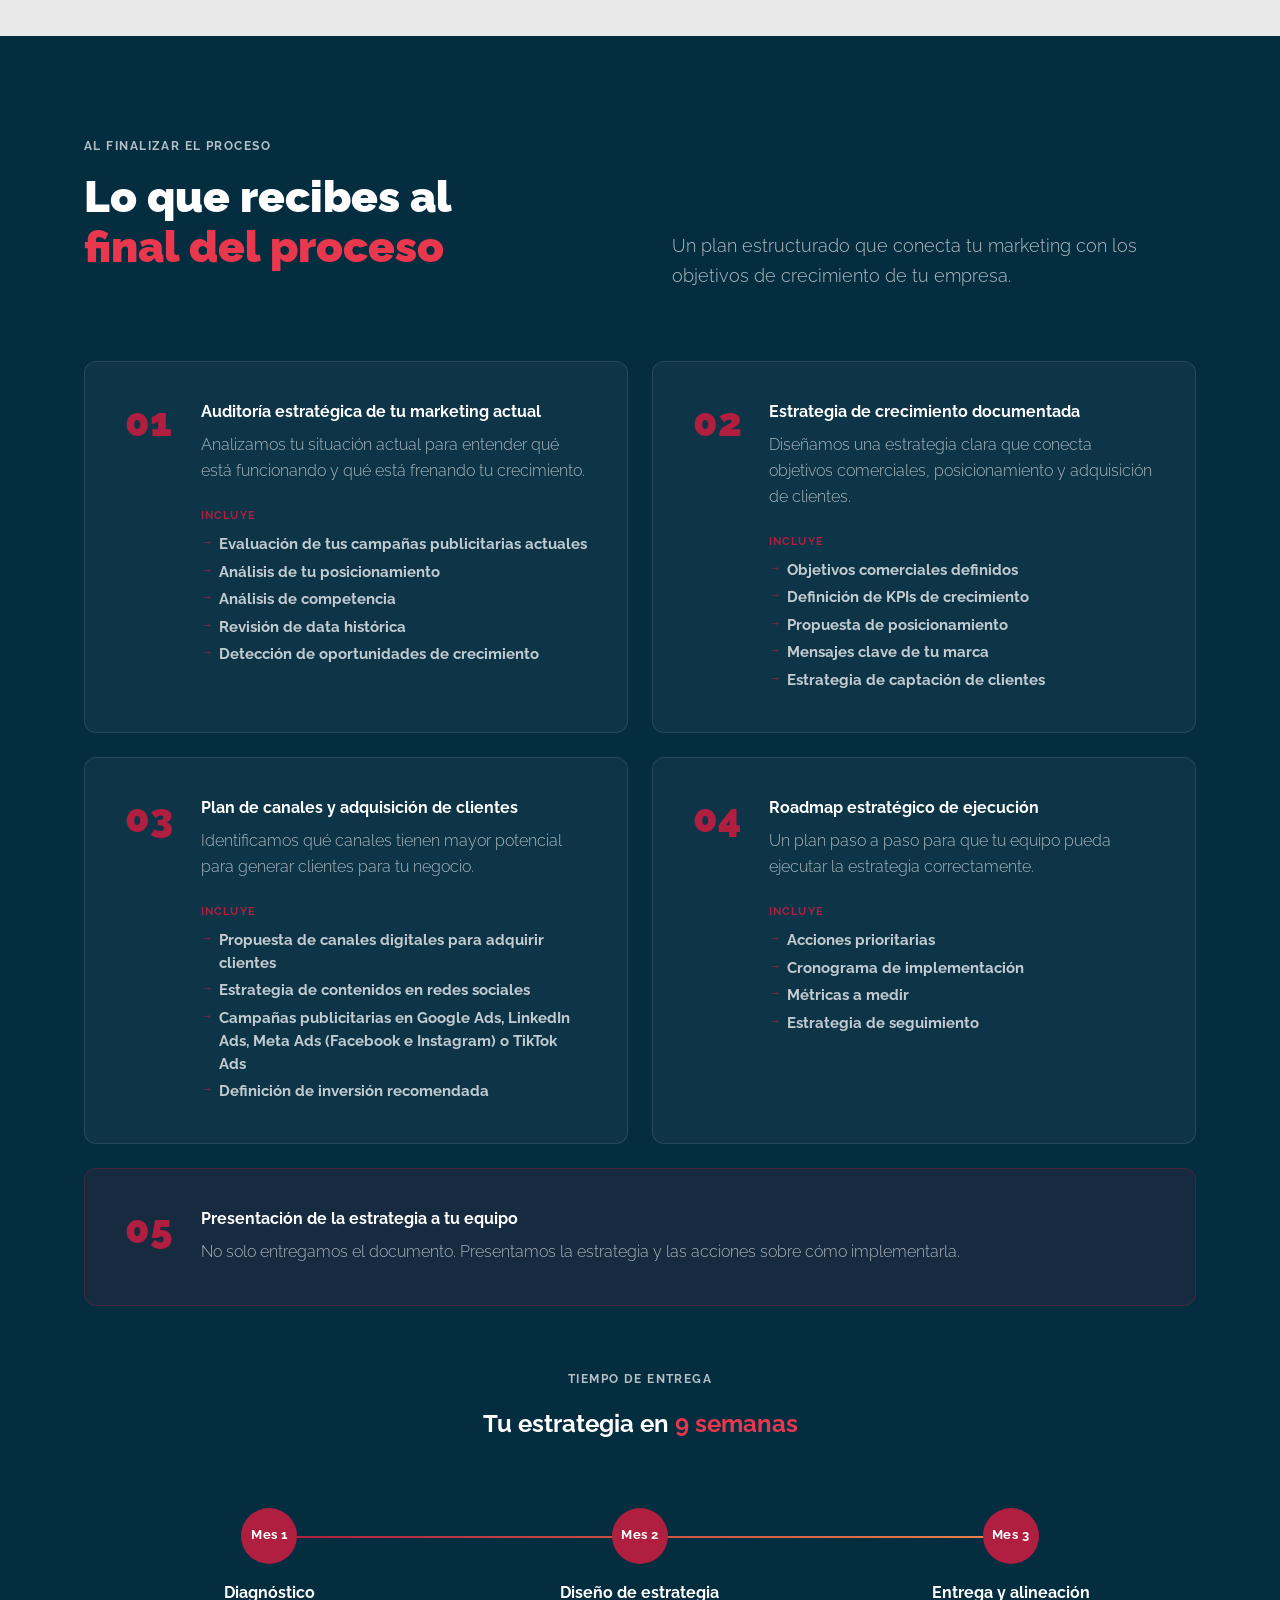
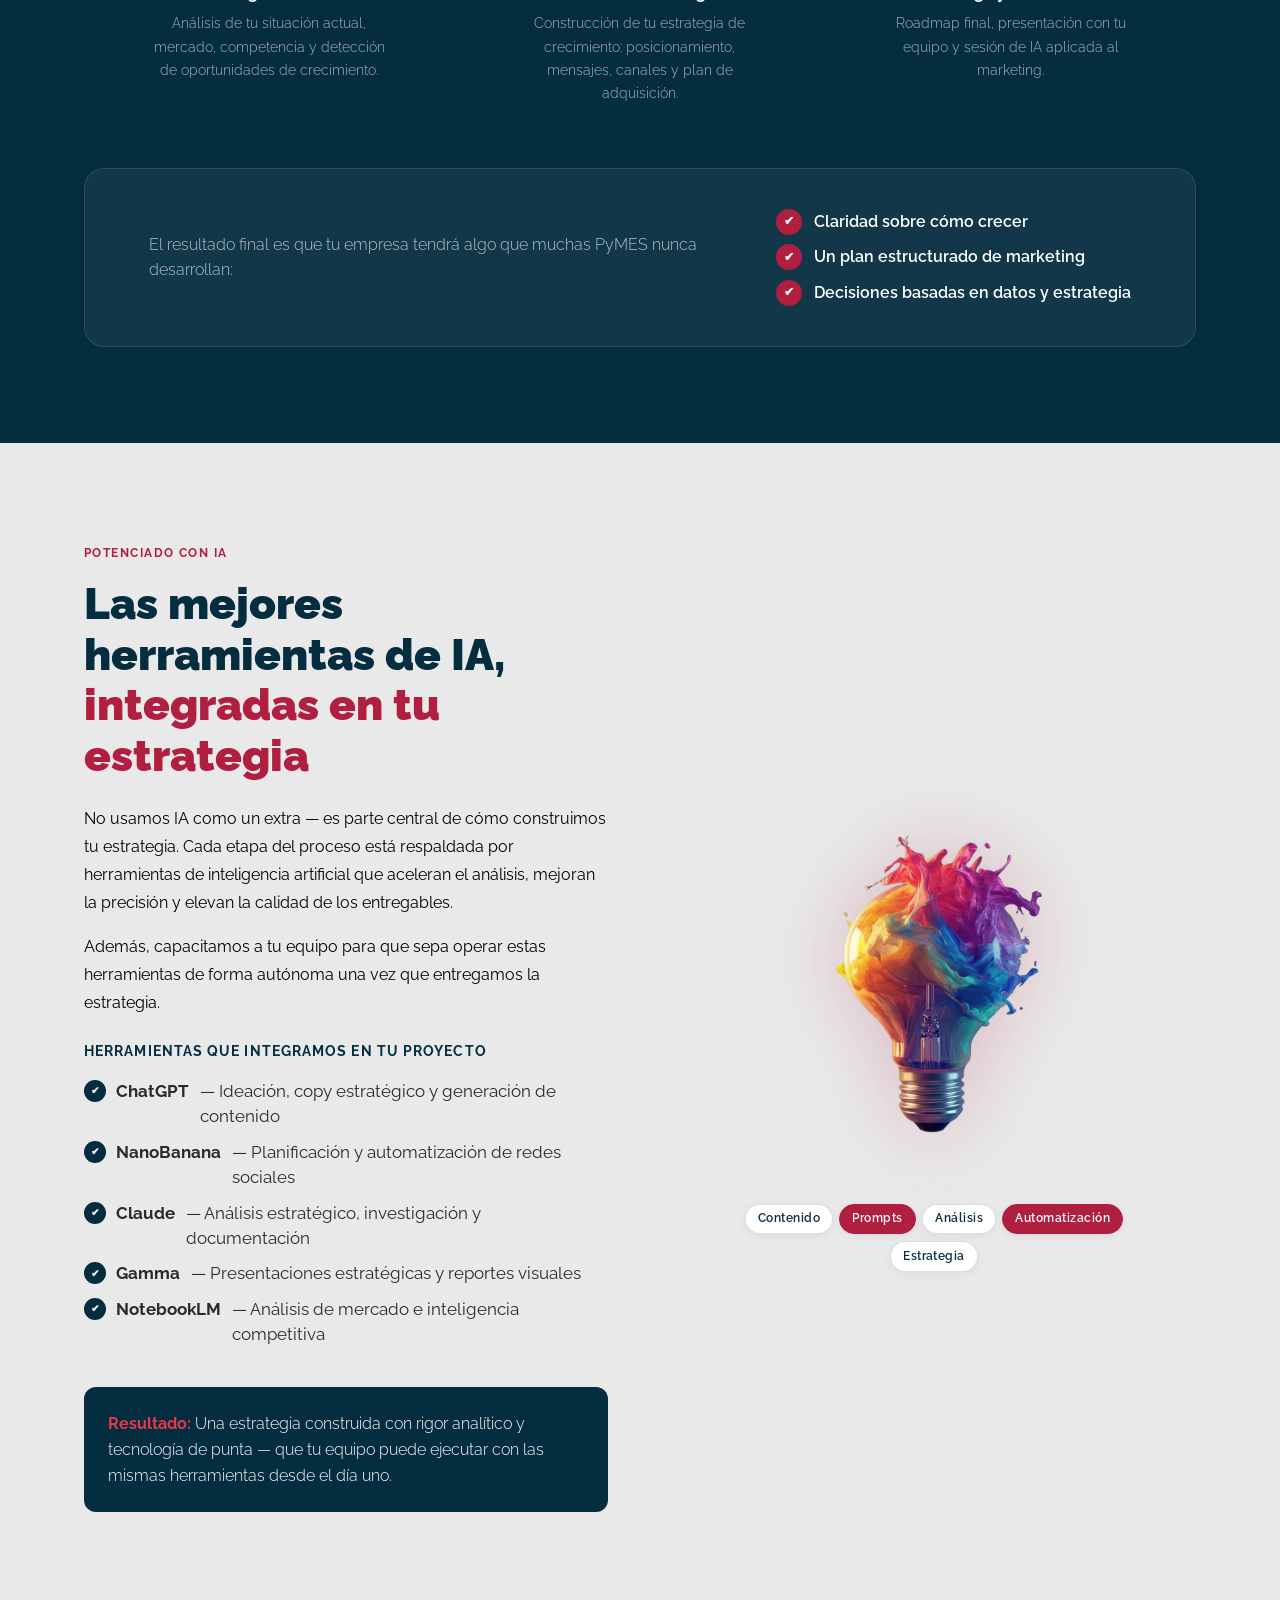
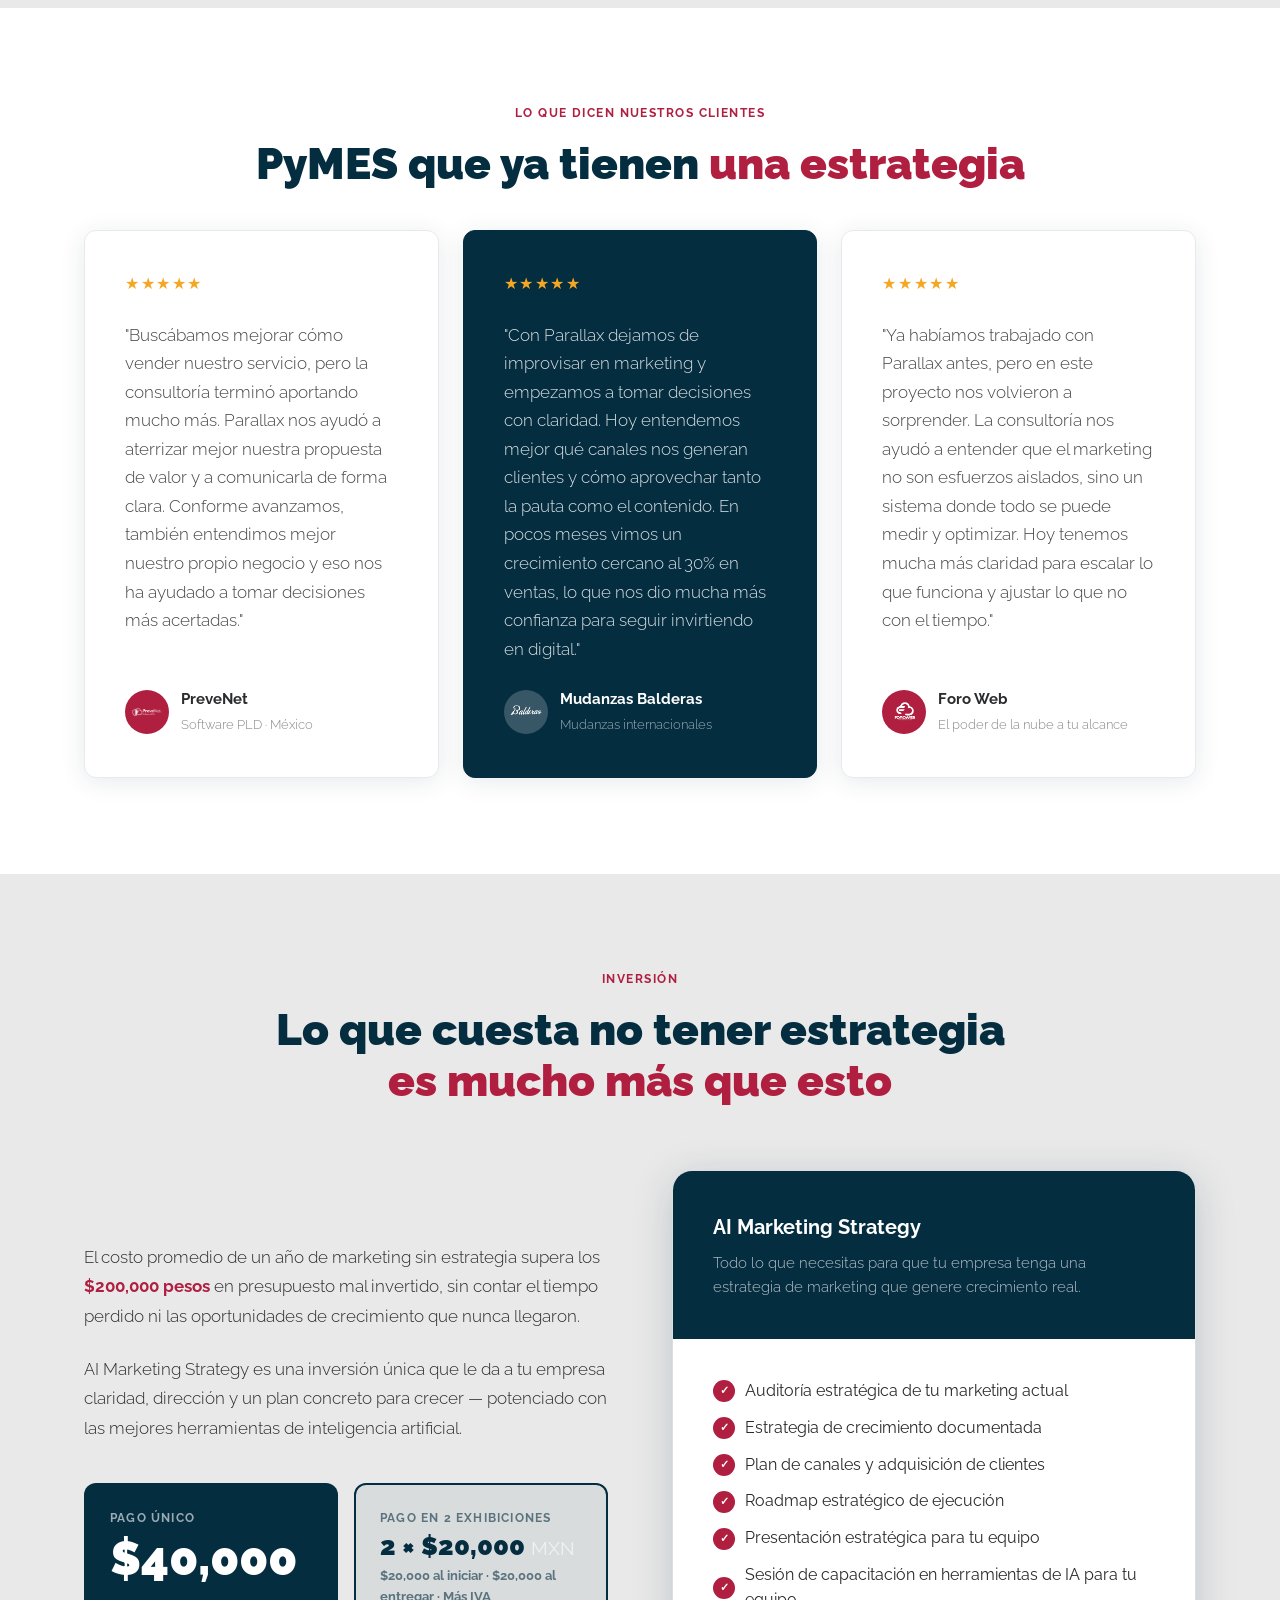
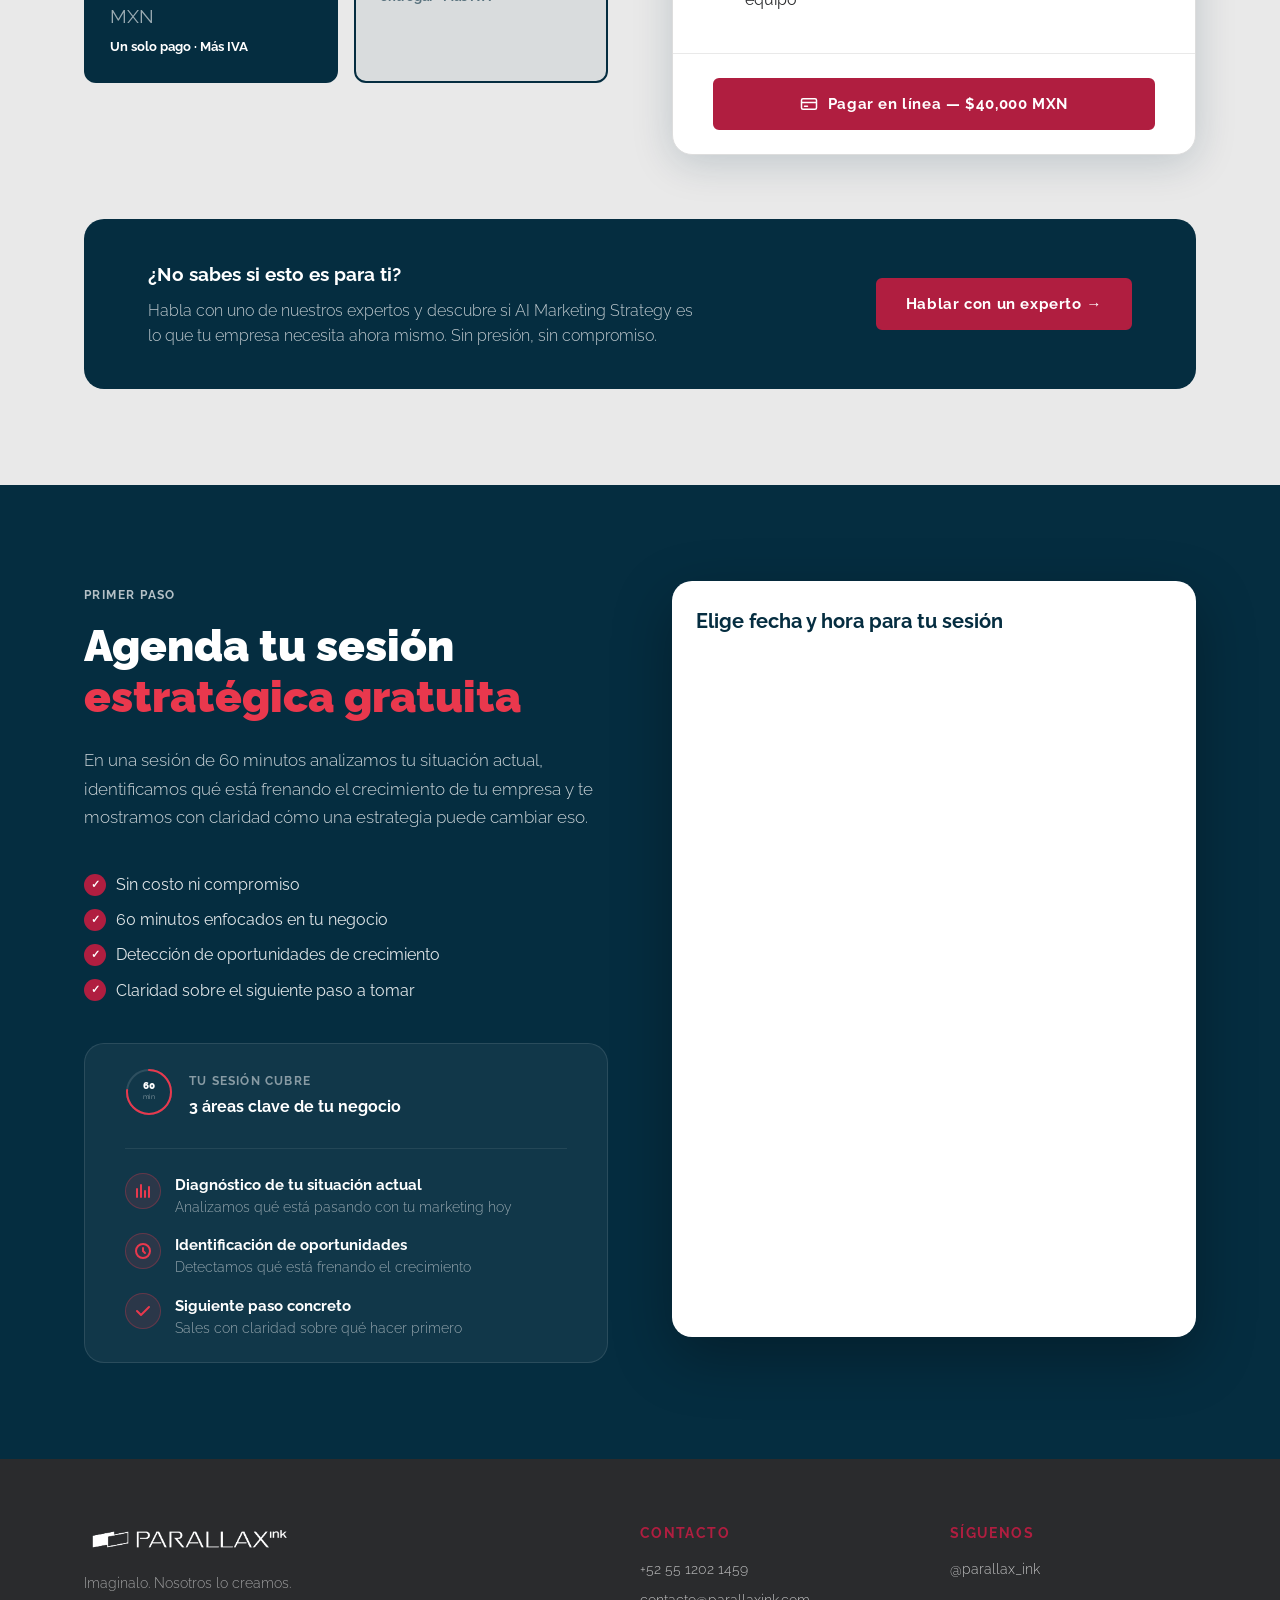
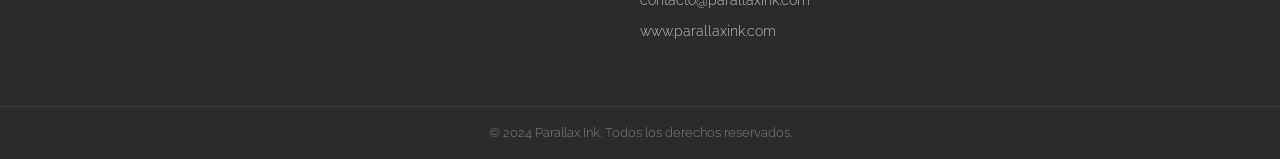
==== commit f43ded3d: "Add files via upload" ====
--- a/index.html
+++ b/index.html
@@ -3,8 +3,8 @@
 <head>
   <meta charset="UTF-8" />
   <meta name="viewport" content="width=device-width, initial-scale=1.0" />
-  <title>Marketing Growth Strategy para PyMES | Parallax Ink</title>
-  <meta name="description" content="Desarrollamos tu estrategia de marketing. Plan estratégico orientado a generar rentabilidad para tu PyME en México." />
+  <title>AI Marketing Strategy para PyMES | Parallax Ink</title>
+  <meta name="description" content="Construimos tu estrategia de marketing potenciada con inteligencia artificial. Plan estratégico orientado a generar rentabilidad para tu PyME en México." />
   <link rel="preconnect" href="https://fonts.googleapis.com" />
   <link rel="preconnect" href="https://fonts.gstatic.com" crossorigin />
   <link href="https://fonts.googleapis.com/css2?family=Raleway:wght@300;400;600;700;900&display=swap" rel="stylesheet" />
@@ -18,7 +18,7 @@
     document,'script','https://connect.facebook.net/en_US/fbevents.js');
     fbq('init', '1988819924686033');
     fbq('track', 'PageView');
-    fbq('track', 'ViewContent', { content_name: 'Marketing Growth Strategy', content_category: 'Consultoría' });
+    fbq('track', 'ViewContent', { content_name: 'AI Marketing Strategy', content_category: 'Consultoría' });
   </script>
   <noscript><img height="1" width="1" style="display:none" src="https://www.facebook.com/tr?id=1988819924686033&ev=PageView&noscript=1"/></noscript>
   <!-- End Meta Pixel -->
@@ -41,20 +41,17 @@
 
       <!-- Texto -->
       <div class="hero__inner">
-        <div class="hero__tag">Marketing Growth Strategy para PyMES</div>
+        <div class="hero__tag">AI Marketing Strategy para PyMES</div>
         <h1 class="hero__headline">
-          El problema no es<br/>
-          invertir en marketing.<br/>
-          <span class="text-scarlet">El problema es invertir<br/>sin una estrategia.</span>
+          Tu estrategia de marketing,<br/>
+          <span class="text-scarlet">potenciada con inteligencia artificial.</span>
         </h1>
         <p class="hero__sub">
-          Muchas PyMES invierten en publicidad y marketing sin tener claridad sobre
-          tres cosas clave: <strong class="hero__sub-highlight">qué objetivo comercial buscan, cuánto deberían invertir
-          y qué retorno debería generar esa inversión.</strong>
+          Desarrollamos la estrategia de marketing de tu PyME integrando las mejores herramientas de IA — para que cada decisión esté respaldada por <strong class="hero__sub-highlight">datos, tecnología y un plan claro orientado a generar rentabilidad.</strong>
         </p>
         <div class="hero__benefits">
-          <p class="hero__benefit-text">Cuando estas tres preguntas no están claras, el marketing se convierte en un <strong>gasto</strong>.</p>
-          <p class="hero__benefit-text hero__benefit-text--highlight">Convierte el marketing en tu <strong>motor de crecimiento</strong> con <strong>Marketing Growth Strategy</strong>.</p>
+          <p class="hero__benefit-text">Sin estrategia, la IA es solo una herramienta más. Sin IA, tu estrategia pierde velocidad y precisión.</p>
+          <p class="hero__benefit-text hero__benefit-text--highlight">Con <strong>AI Marketing Strategy</strong> tienes las dos cosas: <strong>dirección estratégica y la tecnología para ejecutarla.</strong></p>
         </div>
         <a href="#contacto" class="btn btn--scarlet btn--lg">Agenda diagnóstico inicial</a>
       </div>
@@ -334,7 +331,7 @@
       </div>
       <div class="pain__cta-wrap">
         <p class="pain__cta-text">Si te identificaste con alguna de estas situaciones, el problema probablemente no es el marketing que estás haciendo.<br/>Es que no existe una estrategia clara que conecte tu marketing con el crecimiento del negocio.</p>
-        <a href="#contacto" class="btn btn--scarlet">Marketing Growth Strategy para PyMES</a>
+        <a href="#contacto" class="btn btn--scarlet">AI Marketing Strategy para PyMES</a>
       </div>
     </div>
   </section>
@@ -513,7 +510,7 @@
           <div class="process-step__num">2</div>
           <div class="process-step__content">
             <h3>Diseño de la estrategia</h3>
-            <p>Construimos tu Marketing Growth Strategy: objetivos comerciales, posicionamiento, mensajes clave, canales de adquisición y presupuesto recomendado.</p>
+            <p>Construimos tu AI Marketing Strategy: objetivos comerciales, posicionamiento, mensajes clave, canales de adquisición y presupuesto recomendado — todo potenciado con herramientas de inteligencia artificial.</p>
           </div>
         </div>
         <div class="process-step__arrow" aria-hidden="true">→</div>
@@ -692,47 +689,50 @@
     <div class="container ai-section__inner">
 
       <div class="ai-section__text">
-        <div class="section-label">Bonus incluido</div>
+        <div class="section-label">Potenciado con IA</div>
         <h2 class="section-title">
-          Convierte la IA en tu<br/>
-          <span class="text-scarlet">aliado de marketing</span>
+          Las mejores herramientas de IA,<br/>
+          <span class="text-scarlet">integradas en tu estrategia</span>
         </h2>
         <img src="imagen-bombilla.png" alt="" class="ai-bulb__mobile">
         <p class="ai-section__body">
-          Además de tu estrategia de crecimiento, te mostramos cómo integrar herramientas
-          de inteligencia artificial para potenciar tu marketing.
+          No usamos IA como un extra — es parte central de cómo construimos tu estrategia.
+          Cada etapa del proceso está respaldada por herramientas de inteligencia artificial
+          que aceleran el análisis, mejoran la precisión y elevan la calidad de los entregables.
         </p>
         <p class="ai-section__body">
-          La mayoría de las empresas sabe que debería usar IA, pero no sabe cómo aplicarla
-          realmente en su negocio. Por eso incluimos una sesión donde enseñamos a tu equipo
-          cómo utilizarla de forma práctica.
+          Además, capacitamos a tu equipo para que sepa operar estas herramientas de forma
+          autónoma una vez que entregamos la estrategia.
         </p>
 
         <div class="ai-section__learns">
-          <p class="ai-section__learns-title">Lo que aprenderá tu equipo</p>
+          <p class="ai-section__learns-title">Herramientas que integramos en tu proyecto</p>
           <ul class="ai-checks">
             <li>
               <span class="ai-check__icon">✔</span>
-              Cómo usar IA para generar ideas y estrategias de contenido
+              <strong>ChatGPT</strong> — Ideación, copy estratégico y generación de contenido
             </li>
             <li>
               <span class="ai-check__icon">✔</span>
-              Cómo analizar datos y detectar oportunidades de crecimiento
+              <strong>NanoBanana</strong> — Planificación y automatización de redes sociales
             </li>
             <li>
               <span class="ai-check__icon">✔</span>
-              Cómo mejorar la productividad del equipo de marketing
+              <strong>Claude</strong> — Análisis estratégico, investigación y documentación
             </li>
             <li>
               <span class="ai-check__icon">✔</span>
-              Cómo utilizar prompts y herramientas para acelerar la ejecución de la estrategia
+              <strong>Gamma</strong> — Presentaciones estratégicas y reportes visuales
+            </li>
+            <li>
+              <span class="ai-check__icon">✔</span>
+              <strong>NotebookLM</strong> — Análisis de mercado e inteligencia competitiva
             </li>
           </ul>
         </div>
 
         <div class="ai-section__result">
-          <strong>Resultado:</strong> Tu empresa no solo tendrá una estrategia clara, también
-          contará con herramientas modernas para ejecutarla de forma más eficiente.
+          <strong>Resultado:</strong> Una estrategia construida con rigor analítico y tecnología de punta — que tu equipo puede ejecutar con las mismas herramientas desde el día uno.
         </div>
       </div>
 
@@ -822,12 +822,11 @@
 
         <div class="pricing__context">
           <p class="pricing__context-text">El costo promedio de un año de marketing sin estrategia supera los <strong>$200,000 pesos</strong> en presupuesto mal invertido, sin contar el tiempo perdido ni las oportunidades de crecimiento que nunca llegaron.</p>
-          <p class="pricing__context-text">Marketing Growth Strategy es una inversión única que le da a tu empresa claridad, dirección y un plan concreto para crecer.</p>
+          <p class="pricing__context-text">AI Marketing Strategy es una inversión única que le da a tu empresa claridad, dirección y un plan concreto para crecer — potenciado con las mejores herramientas de inteligencia artificial.</p>
           <div class="pricing__options">
             <div class="pricing__anchor pricing__anchor--active">
               <div class="pricing__anchor-top">
                 <span class="pricing__anchor-label">Pago único</span>
-                <span class="pricing__anchor-badge">+ Sesión de IA gratis</span>
               </div>
               <div class="pricing__price">$40,000 <span>MXN</span></div>
               <span class="pricing__price-note">Un solo pago · Más IVA</span>
@@ -838,14 +837,13 @@
               </div>
               <div class="pricing__price pricing__price--split">2 × $20,000 <span>MXN</span></div>
               <span class="pricing__price-note">$20,000 al iniciar · $20,000 al entregar · Más IVA</span>
-              <span class="pricing__no-bonus">✕ No incluye sesión de IA</span>
             </div>
           </div>
         </div>
 
         <div class="pricing__card">
           <div class="pricing__card-header">
-            <h3>Marketing Growth Strategy</h3>
+            <h3>AI Marketing Strategy</h3>
             <p>Todo lo que necesitas para que tu empresa tenga una estrategia de marketing que genere crecimiento real.</p>
           </div>
           <ul class="pricing__includes">
@@ -854,7 +852,7 @@
             <li><span class="check-icon">✓</span> Plan de canales y adquisición de clientes</li>
             <li><span class="check-icon">✓</span> Roadmap estratégico de ejecución</li>
             <li><span class="check-icon">✓</span> Presentación estratégica para tu equipo</li>
-            <li><span class="check-icon check-icon--bonus">✓</span> Sesión de IA aplicada al marketing <span class="badge-bonus">BONUS · Solo pago único</span></li>
+            <li><span class="check-icon">✓</span> Sesión de capacitación en herramientas de IA para tu equipo</li>
           </ul>
           <div class="pricing__actions">
             <a href="https://mpago.li/34nDoAp" target="_blank" rel="noopener" class="btn btn--scarlet btn--full pricing__btn-pay">
@@ -870,7 +868,7 @@
         <div class="pricing__doubt-inner">
           <div class="pricing__doubt-text">
             <h4>¿No sabes si esto es para ti?</h4>
-            <p>Habla con uno de nuestros expertos y descubre si Marketing Growth Strategy es lo que tu empresa necesita ahora mismo. Sin presión, sin compromiso.</p>
+            <p>Habla con uno de nuestros expertos y descubre si AI Marketing Strategy es lo que tu empresa necesita ahora mismo. Sin presión, sin compromiso.</p>
           </div>
           <a href="https://wa.me/525512021459?text=Hola%2C%20quisiera%20saber%20si%20Marketing%20Growth%20Strategy%20es%20lo%20que%20mi%20empresa%20necesita." target="_blank" rel="noopener" class="btn btn--scarlet">
             Hablar con un experto →
--- a/styles.css
+++ b/styles.css
@@ -2323,3 +2323,499 @@
     height: 30px;
   }
 }
+
+/* ============================================================
+   SEMÁFORO COMPONENT (shared: banner + cuestionario)
+   ============================================================ */
+
+.qs-housing {
+  background: #12121e;
+  border-radius: 20px;
+  padding: 12px 10px;
+  display: flex;
+  flex-direction: column;
+  gap: 10px;
+  box-shadow: 0 0 0 2px rgba(255,255,255,0.08), 0 8px 32px rgba(0,0,0,0.45);
+}
+
+.qs-housing--lg {
+  padding: 20px 16px;
+  gap: 16px;
+  border-radius: 28px;
+}
+
+.qs-luz {
+  display: block;
+  width: 36px;
+  height: 36px;
+  border-radius: 50%;
+  opacity: 0.2;
+  transition: opacity 0.3s, box-shadow 0.3s;
+}
+
+.qs-housing--lg .qs-luz {
+  width: 56px;
+  height: 56px;
+}
+
+.qs-luz--red    { background: #E8364F; }
+.qs-luz--yellow { background: #F5A623; }
+.qs-luz--green  { background: #1AAB60; }
+
+.qs-luz--active { opacity: 1; }
+
+.qs-luz--active.qs-luz--red {
+  box-shadow: 0 0 18px 5px rgba(232,54,79,0.55);
+  animation: glow-red 2s ease-in-out infinite;
+}
+.qs-luz--active.qs-luz--yellow {
+  box-shadow: 0 0 18px 5px rgba(245,166,35,0.55);
+  animation: glow-yellow 2s ease-in-out infinite;
+}
+.qs-luz--active.qs-luz--green {
+  box-shadow: 0 0 18px 5px rgba(26,171,96,0.55);
+  animation: glow-green 2s ease-in-out infinite;
+}
+
+@keyframes glow-red {
+  0%,100% { box-shadow: 0 0 14px 4px rgba(232,54,79,0.4); }
+  50%      { box-shadow: 0 0 28px 10px rgba(232,54,79,0.75); }
+}
+@keyframes glow-yellow {
+  0%,100% { box-shadow: 0 0 14px 4px rgba(245,166,35,0.4); }
+  50%      { box-shadow: 0 0 28px 10px rgba(245,166,35,0.75); }
+}
+@keyframes glow-green {
+  0%,100% { box-shadow: 0 0 14px 4px rgba(26,171,96,0.4); }
+  50%      { box-shadow: 0 0 28px 10px rgba(26,171,96,0.75); }
+}
+
+/* ============================================================
+   QUIZ BANNER (index.html)
+   ============================================================ */
+
+.quiz-banner {
+  background: linear-gradient(135deg, #021520 0%, var(--color-ultramar) 55%, #0b3f5a 100%);
+  padding: var(--spacing-xl) 0;
+  position: relative;
+  overflow: hidden;
+}
+
+.quiz-banner::before {
+  content: '';
+  position: absolute;
+  inset: 0;
+  background: radial-gradient(ellipse at 75% 50%, rgba(176,30,64,0.18) 0%, transparent 60%);
+  pointer-events: none;
+}
+
+.quiz-banner__inner {
+  display: flex;
+  align-items: center;
+  gap: var(--spacing-xl);
+  position: relative;
+}
+
+.quiz-banner__semaforo { flex-shrink: 0; }
+
+.quiz-banner__text { flex: 1; }
+
+.quiz-banner__title {
+  font-size: clamp(1.4rem, 3vw, 2rem);
+  font-weight: 900;
+  color: var(--color-white);
+  line-height: 1.2;
+  margin-bottom: var(--spacing-xs);
+}
+
+.quiz-banner__sub {
+  font-size: 0.95rem;
+  font-weight: 300;
+  color: rgba(255,255,255,0.68);
+  max-width: 460px;
+  line-height: 1.65;
+}
+
+.btn--quiz-cta {
+  flex-shrink: 0;
+  display: inline-flex;
+  align-items: center;
+  gap: 0.5rem;
+  background: var(--color-white);
+  color: var(--color-ultramar);
+  border-color: var(--color-white);
+  font-weight: 900;
+  font-size: 0.95rem;
+  padding: 1rem 1.75rem;
+  white-space: nowrap;
+  animation: pulse-quiz-btn 2.8s ease-in-out infinite;
+}
+
+.btn--quiz-cta:hover {
+  background: var(--color-gris);
+  color: var(--color-ultramar);
+  opacity: 1;
+  transform: translateY(-2px);
+  box-shadow: 0 8px 28px rgba(0,0,0,0.3);
+  animation: none;
+}
+
+@keyframes pulse-quiz-btn {
+  0%,100% { box-shadow: 0 0 0 0 rgba(255,255,255,0.45); }
+  50%      { box-shadow: 0 0 0 12px rgba(255,255,255,0); }
+}
+
+@media (max-width: 820px) {
+  .quiz-banner__inner {
+    flex-direction: column;
+    text-align: center;
+    gap: var(--spacing-md);
+  }
+  .quiz-banner__semaforo .qs-housing {
+    flex-direction: row;
+    padding: 10px 14px;
+    border-radius: 16px;
+  }
+  .quiz-banner__semaforo .qs-luz { width: 28px; height: 28px; }
+  .quiz-banner__sub { margin: 0 auto; }
+}
+
+/* ============================================================
+   CUESTIONARIO PAGE
+   ============================================================ */
+
+.quiz-body {
+  background: #f5f6f8;
+  min-height: 100vh;
+}
+
+/* Header */
+.quiz-header {
+  background: var(--color-ultramar);
+  padding: var(--spacing-sm) 0;
+  position: sticky;
+  top: 0;
+  z-index: 100;
+  box-shadow: 0 2px 16px rgba(0,0,0,0.25);
+}
+
+.quiz-header__inner {
+  display: flex;
+  align-items: center;
+  justify-content: space-between;
+}
+
+.quiz-header__logo-link { display: flex; }
+
+.quiz-header__logo { height: 34px; width: auto; }
+
+.quiz-header__label {
+  font-size: 0.75rem;
+  font-weight: 700;
+  letter-spacing: 0.12em;
+  text-transform: uppercase;
+  color: rgba(255,255,255,0.5);
+}
+
+/* Main wrapper */
+.quiz-main { padding: var(--spacing-xl) 0 var(--spacing-2xl); }
+
+/* --- INTRO SCREEN --- */
+.quiz-intro__inner {
+  display: grid;
+  grid-template-columns: auto 1fr;
+  gap: var(--spacing-xl);
+  align-items: center;
+  max-width: 820px;
+  margin: 0 auto;
+}
+
+.quiz-intro__title {
+  font-size: clamp(1.75rem, 4vw, 2.6rem);
+  font-weight: 900;
+  color: var(--color-ultramar);
+  line-height: 1.15;
+  margin-bottom: var(--spacing-sm);
+}
+
+.quiz-intro__desc {
+  font-size: 1.05rem;
+  font-weight: 300;
+  color: #111;
+  line-height: 1.75;
+  margin-bottom: var(--spacing-lg);
+  max-width: 500px;
+}
+
+.quiz-intro__legend {
+  display: flex;
+  flex-direction: column;
+  gap: 0.75rem;
+  margin-bottom: var(--spacing-lg);
+}
+
+.quiz-legend-item {
+  display: flex;
+  align-items: center;
+  gap: var(--spacing-sm);
+}
+
+.quiz-legend-item div {
+  display: flex;
+  flex-direction: column;
+  line-height: 1.3;
+}
+
+.quiz-legend-item strong {
+  font-size: 0.95rem;
+  font-weight: 700;
+  color: var(--color-oxford);
+}
+
+.quiz-legend-item span {
+  font-size: 0.82rem;
+  color: #888;
+}
+
+.quiz-legend-dot {
+  display: block;
+  width: 18px;
+  height: 18px;
+  border-radius: 50%;
+  flex-shrink: 0;
+}
+
+.quiz-legend-dot--green  { background: #1AAB60; }
+.quiz-legend-dot--yellow { background: #F5A623; }
+.quiz-legend-dot--red    { background: #E8364F; }
+
+/* --- QUESTIONNAIRE --- */
+.quiz-section__inner {
+  max-width: 660px;
+  margin: 0 auto;
+}
+
+/* Progress bar */
+.qprogress { margin-bottom: var(--spacing-lg); }
+
+.qprogress__bar {
+  height: 5px;
+  background: #dde0e6;
+  border-radius: 99px;
+  overflow: hidden;
+  margin-bottom: 0.6rem;
+}
+
+.qprogress__fill {
+  height: 100%;
+  background: var(--color-scarlet);
+  border-radius: 99px;
+  transition: width 0.4s cubic-bezier(.4,0,.2,1);
+  width: 0%;
+}
+
+.qprogress__label {
+  font-size: 0.78rem;
+  font-weight: 700;
+  color: #999;
+  letter-spacing: 0.06em;
+  text-transform: uppercase;
+}
+
+/* Question card */
+.qcard {
+  background: var(--color-white);
+  border-radius: var(--radius-lg);
+  padding: var(--spacing-xl) var(--spacing-lg);
+  box-shadow: var(--shadow-card);
+  transition: opacity 0.25s ease;
+}
+
+.qcard--exit { opacity: 0; }
+
+.qcard__num {
+  font-size: 0.8rem;
+  font-weight: 700;
+  color: var(--color-scarlet);
+  letter-spacing: 0.12em;
+  text-transform: uppercase;
+  margin-bottom: var(--spacing-sm);
+}
+
+.qcard__question {
+  font-size: clamp(1.1rem, 2.5vw, 1.35rem);
+  font-weight: 700;
+  color: #111;
+  line-height: 1.45;
+  margin-bottom: var(--spacing-lg);
+}
+
+.qcard__options {
+  display: flex;
+  flex-direction: column;
+  gap: 0.75rem;
+}
+
+/* Option buttons */
+.qoption {
+  display: flex;
+  align-items: center;
+  gap: var(--spacing-sm);
+  padding: 1rem var(--spacing-md);
+  border-radius: var(--radius-md);
+  border: 2px solid #eaecf0;
+  background: #f8f9fb;
+  cursor: pointer;
+  text-align: left;
+  font-family: var(--font-base);
+  width: 100%;
+  transition: background var(--transition), border-color var(--transition), transform var(--transition), box-shadow var(--transition);
+}
+
+.qoption:hover { transform: translateX(5px); box-shadow: var(--shadow-card); }
+
+.qoption__dot {
+  display: block;
+  width: 22px;
+  height: 22px;
+  border-radius: 50%;
+  flex-shrink: 0;
+}
+
+.qoption--green  .qoption__dot { background: #1AAB60; }
+.qoption--yellow .qoption__dot { background: #F5A623; }
+.qoption--red    .qoption__dot { background: #E8364F; }
+
+.qoption--green:hover  { border-color: #1AAB60; background: #f0fbf5; }
+.qoption--yellow:hover { border-color: #F5A623; background: #fffcf0; }
+.qoption--red:hover    { border-color: #E8364F; background: #fff5f6; }
+
+.qoption--green:hover  .qoption__arrow { color: #1AAB60; }
+.qoption--yellow:hover .qoption__arrow { color: #F5A623; }
+.qoption--red:hover    .qoption__arrow { color: #E8364F; }
+
+.qoption__text {
+  flex: 1;
+  display: flex;
+  flex-direction: column;
+  line-height: 1.3;
+}
+
+.qoption__text strong {
+  font-size: 0.95rem;
+  font-weight: 700;
+  color: var(--color-oxford);
+}
+
+.qoption__text span {
+  font-size: 0.82rem;
+  color: #111;
+}
+
+.qoption__arrow {
+  color: #d0d5dd;
+  flex-shrink: 0;
+  transition: color var(--transition);
+}
+
+/* --- RESULTS --- */
+.quiz-results-section { padding: var(--spacing-2xl) 0; }
+
+.qresults {
+  text-align: center;
+  max-width: 580px;
+  margin: 0 auto;
+}
+
+.qresults__semaforo {
+  display: flex;
+  justify-content: center;
+  margin-bottom: var(--spacing-lg);
+}
+
+.qresults__title {
+  font-size: clamp(1.75rem, 4vw, 2.4rem);
+  font-weight: 900;
+  color: var(--color-ultramar);
+  line-height: 1.2;
+  margin-bottom: var(--spacing-md);
+}
+
+.qresults__message {
+  font-size: 1.05rem;
+  font-weight: 300;
+  color: #555;
+  line-height: 1.75;
+  margin-bottom: var(--spacing-lg);
+}
+
+.qresults__breakdown {
+  display: flex;
+  justify-content: center;
+  gap: var(--spacing-lg);
+  padding: var(--spacing-md) var(--spacing-xl);
+  background: var(--color-white);
+  border-radius: var(--radius-lg);
+  box-shadow: var(--shadow-card);
+  margin-bottom: var(--spacing-lg);
+}
+
+.qresults__stat {
+  display: flex;
+  flex-direction: column;
+  align-items: center;
+  gap: 0.2rem;
+}
+
+.qresults__num {
+  font-size: 2.75rem;
+  font-weight: 900;
+  line-height: 1;
+}
+
+.qresults__stat-label {
+  font-size: 0.78rem;
+  font-weight: 700;
+  text-transform: uppercase;
+  letter-spacing: 0.08em;
+  color: #aaa;
+}
+
+.qresults__stat--green  .qresults__num { color: #1AAB60; }
+.qresults__stat--yellow .qresults__num { color: #F5A623; }
+.qresults__stat--red    .qresults__num { color: #E8364F; }
+
+.qresults__cta-wrap {
+  display: flex;
+  flex-direction: column;
+  align-items: center;
+  gap: var(--spacing-sm);
+}
+
+.qresults__note {
+  font-size: 0.82rem;
+  color: #111;
+}
+
+/* Responsive – cuestionario */
+@media (max-width: 640px) {
+  .quiz-intro__inner {
+    grid-template-columns: 1fr;
+    text-align: center;
+    gap: var(--spacing-md);
+  }
+  .quiz-intro__semaforo {
+    display: flex;
+    justify-content: center;
+  }
+  .quiz-intro__semaforo .qs-housing {
+    flex-direction: row;
+    padding: 10px 14px;
+    border-radius: 16px;
+  }
+  .quiz-intro__semaforo .qs-luz { width: 28px; height: 28px; }
+  .quiz-intro__desc { margin: 0 auto var(--spacing-lg); }
+  .qcard { padding: var(--spacing-lg) var(--spacing-md); }
+  .qresults__breakdown { gap: var(--spacing-md); padding: var(--spacing-md); }
+}
+}
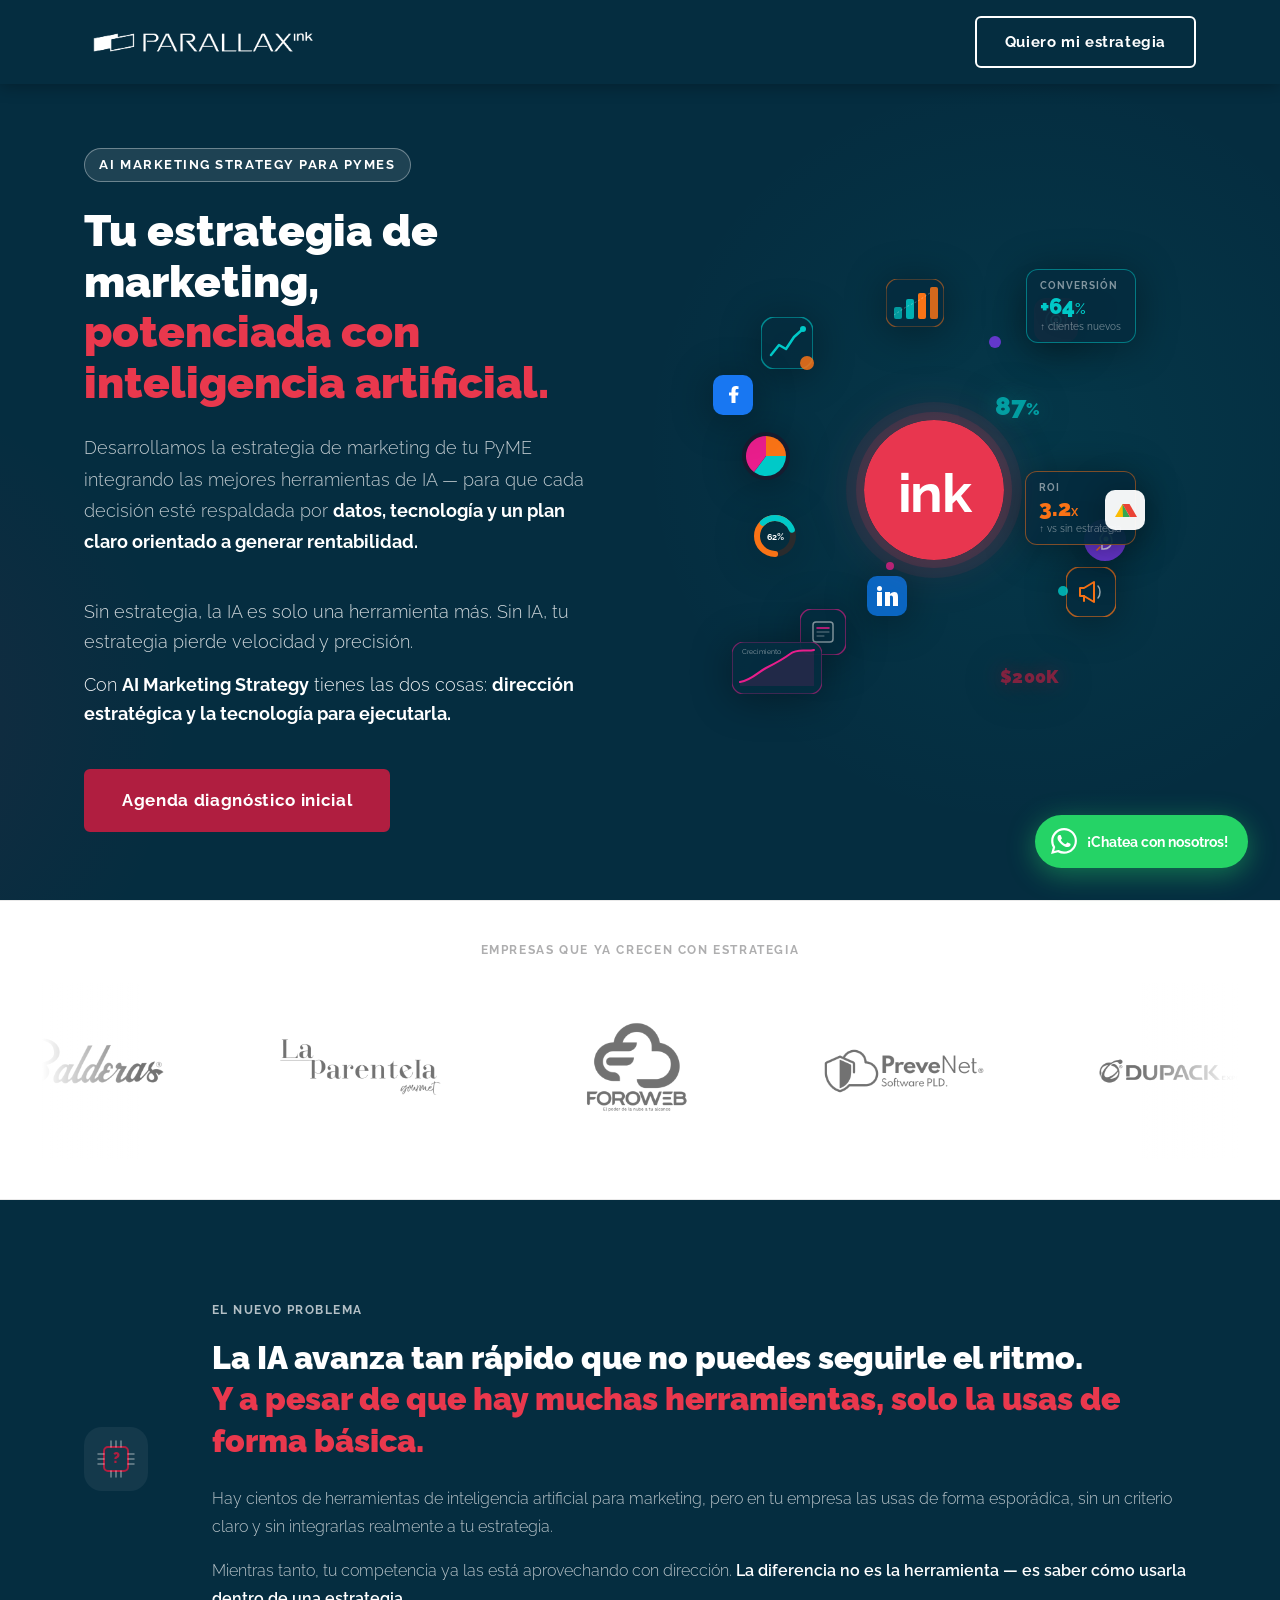
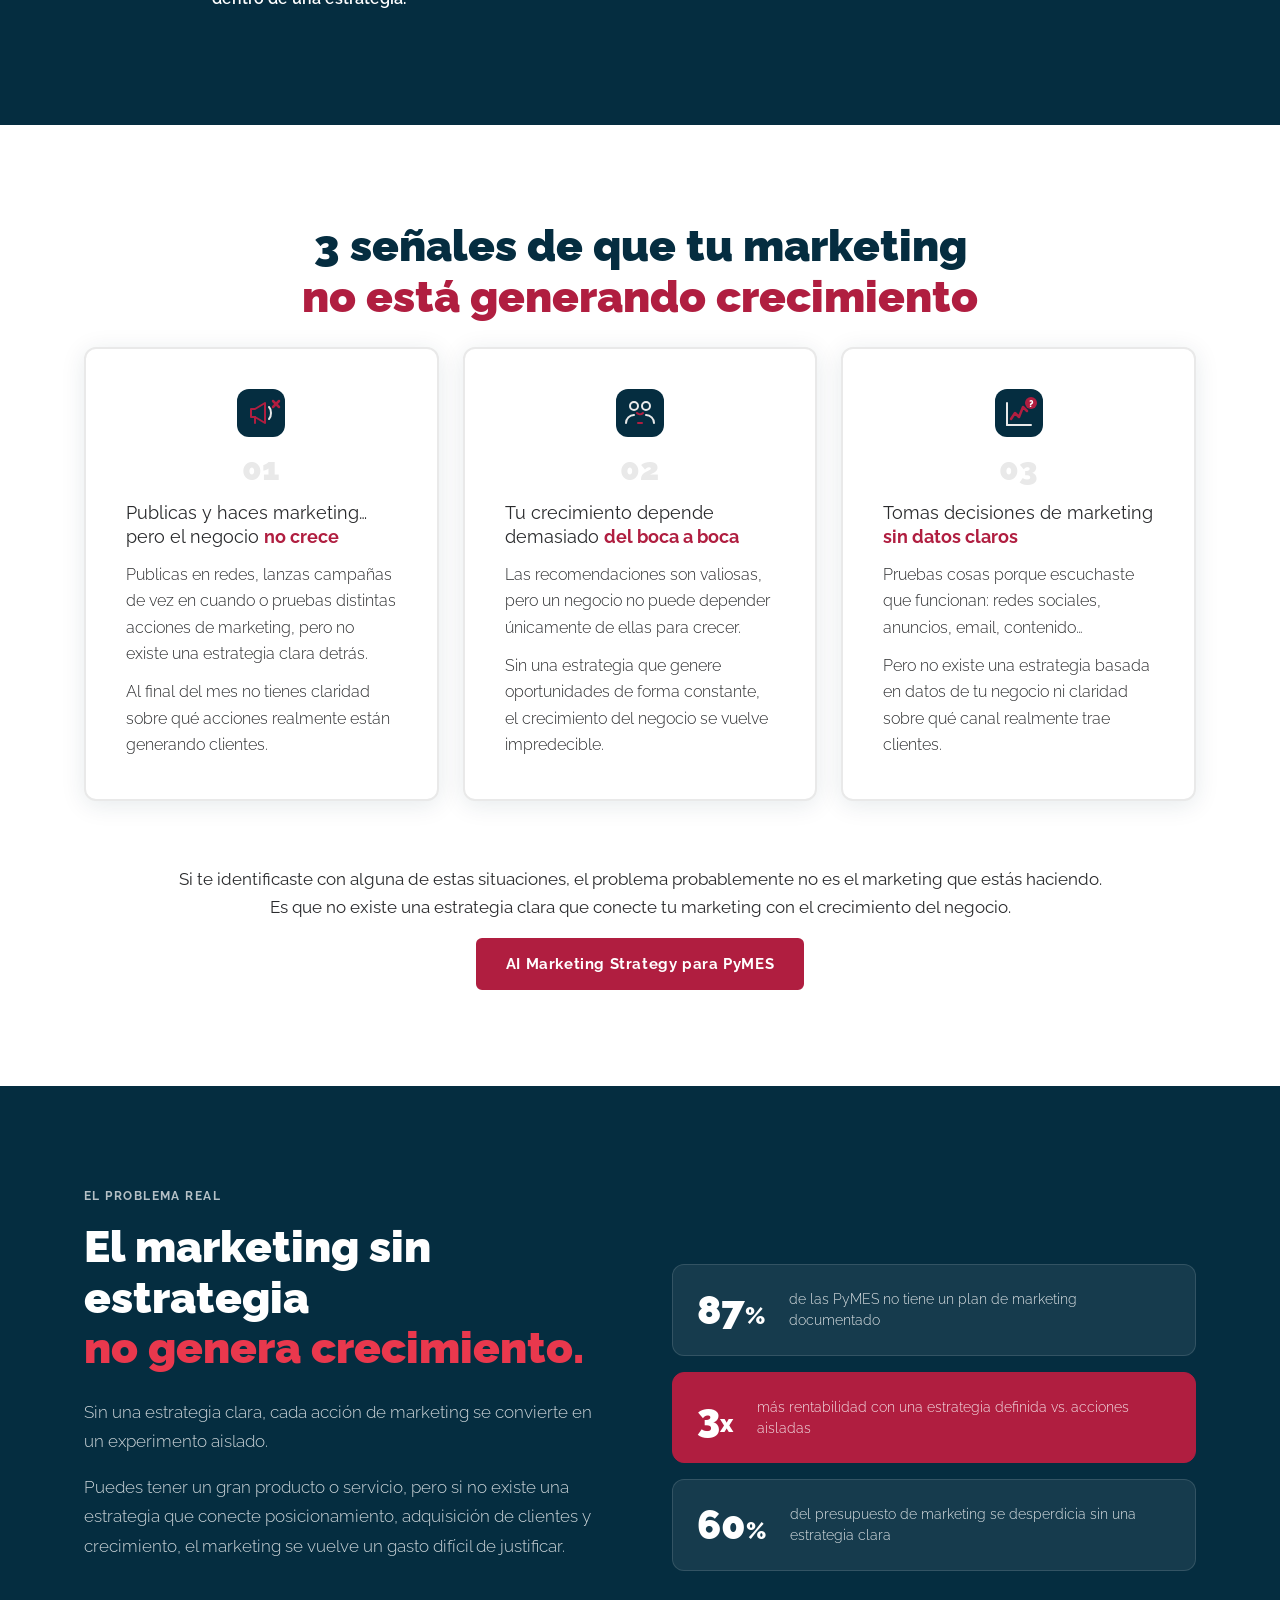
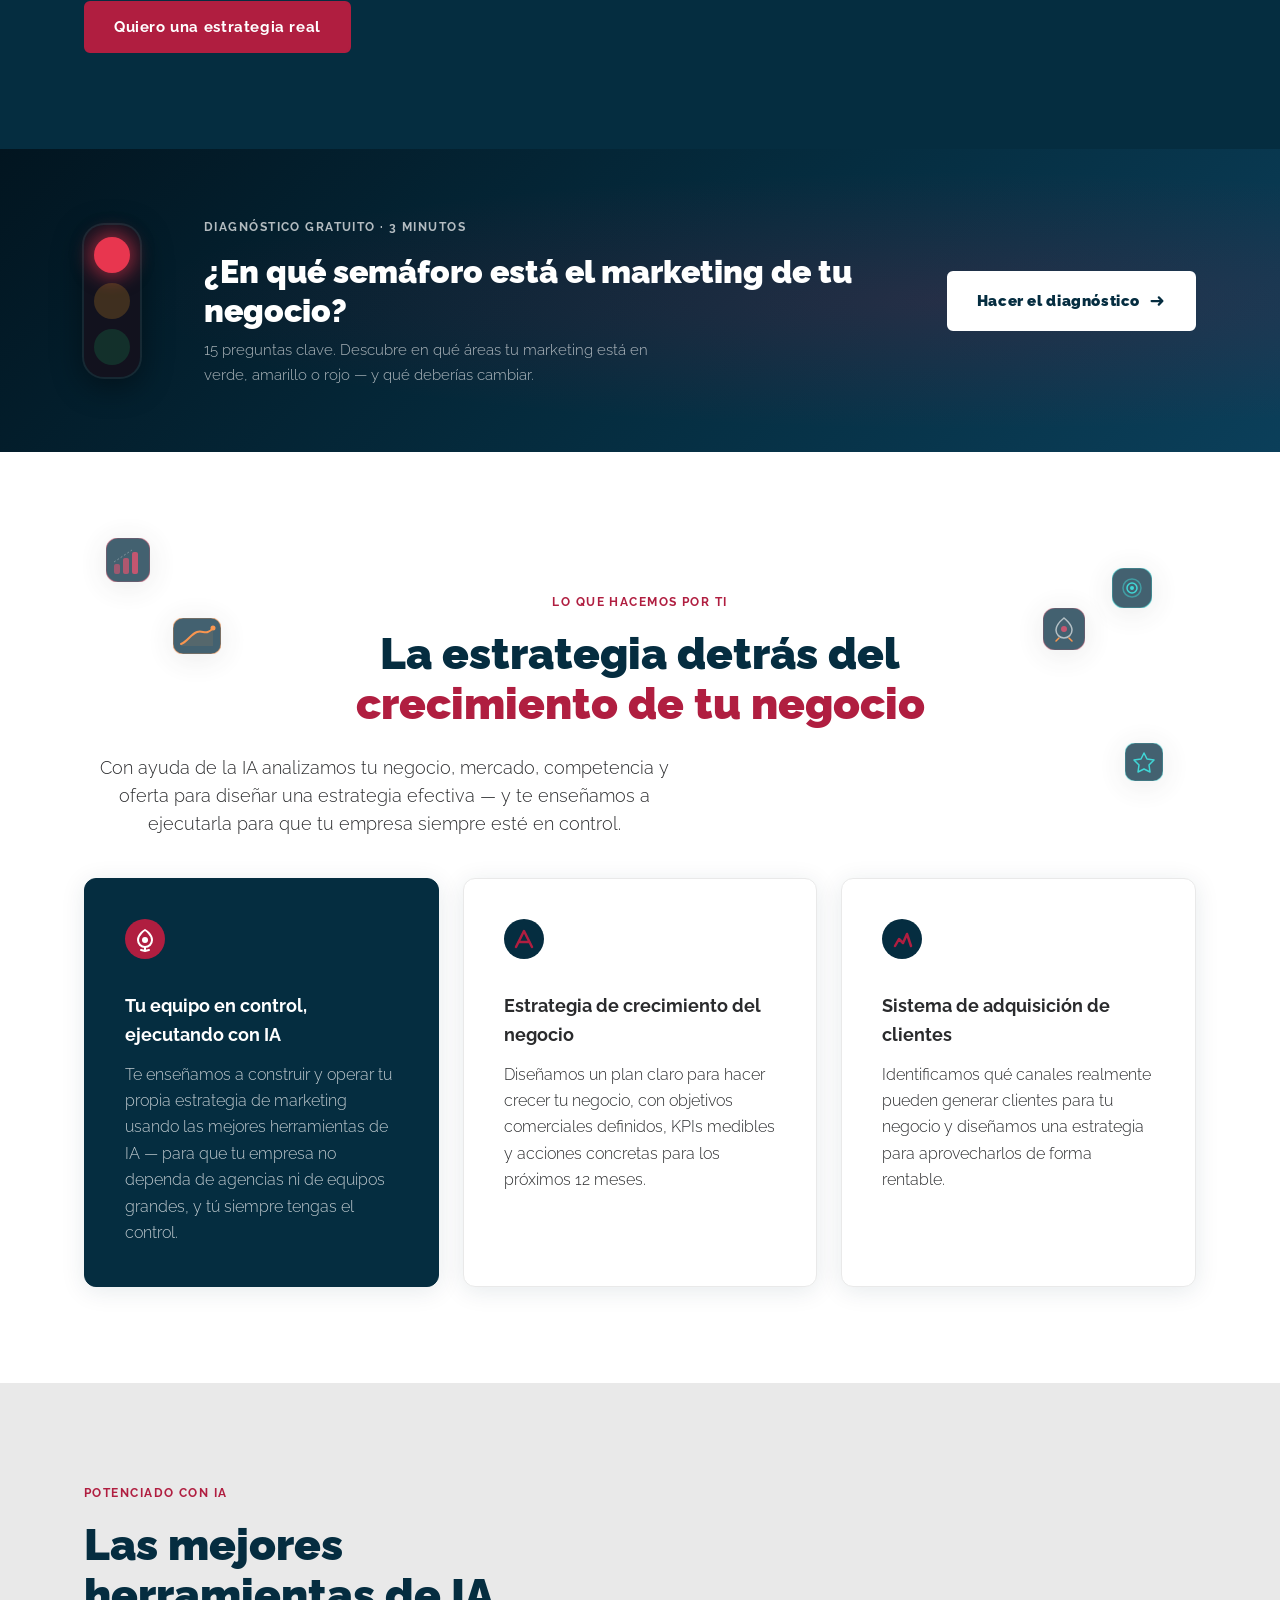
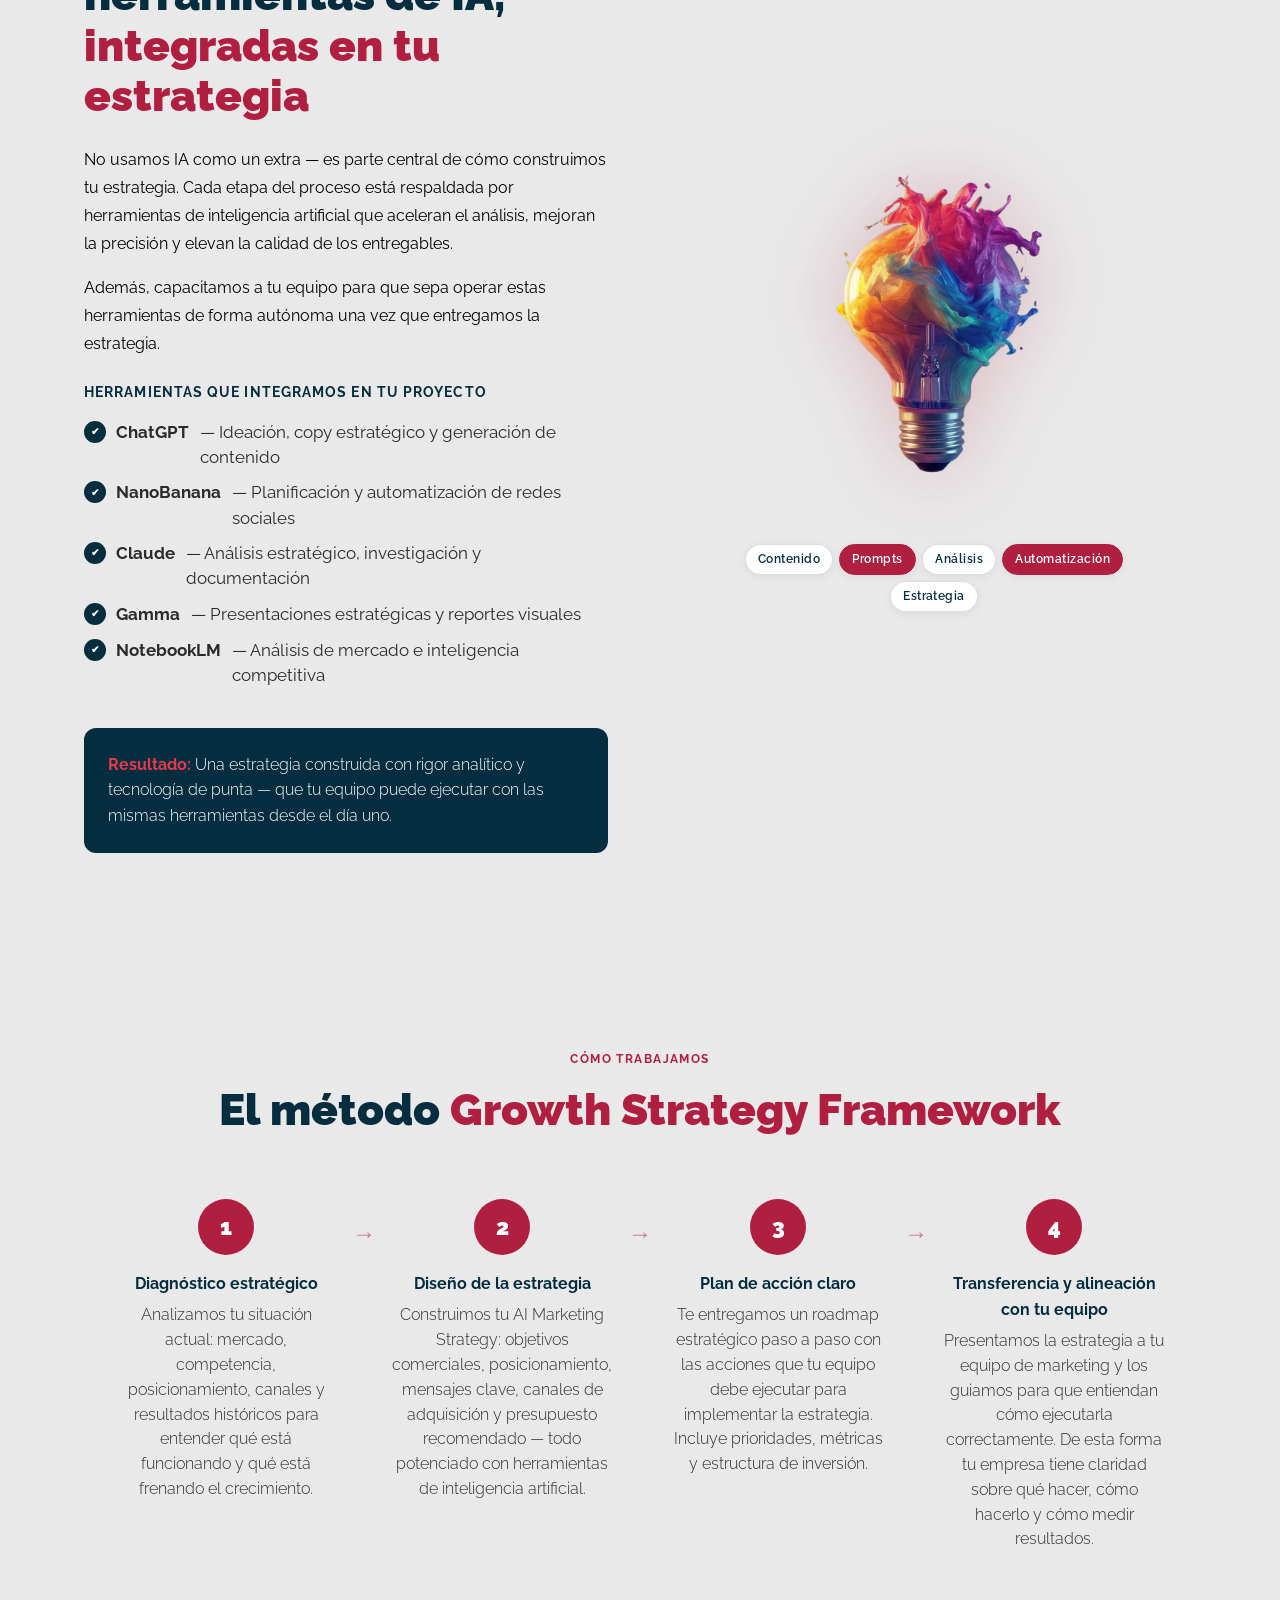
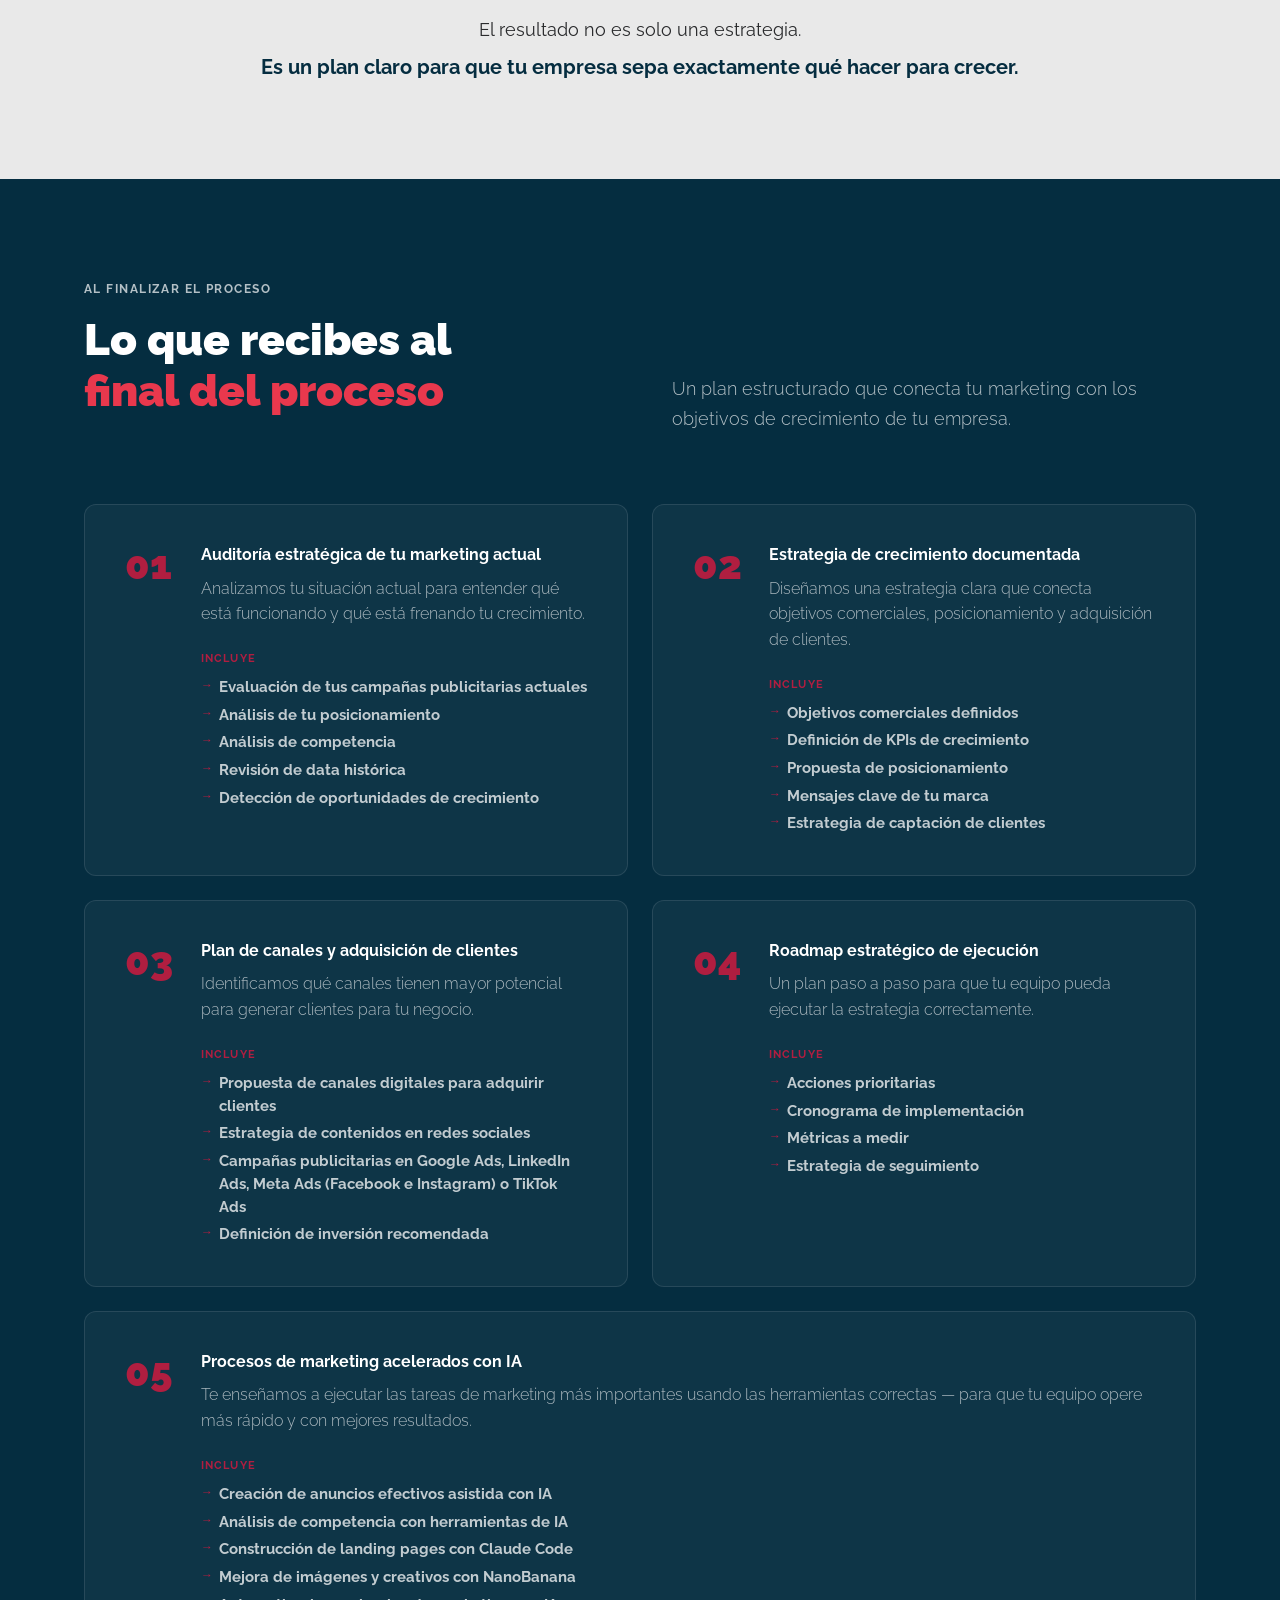
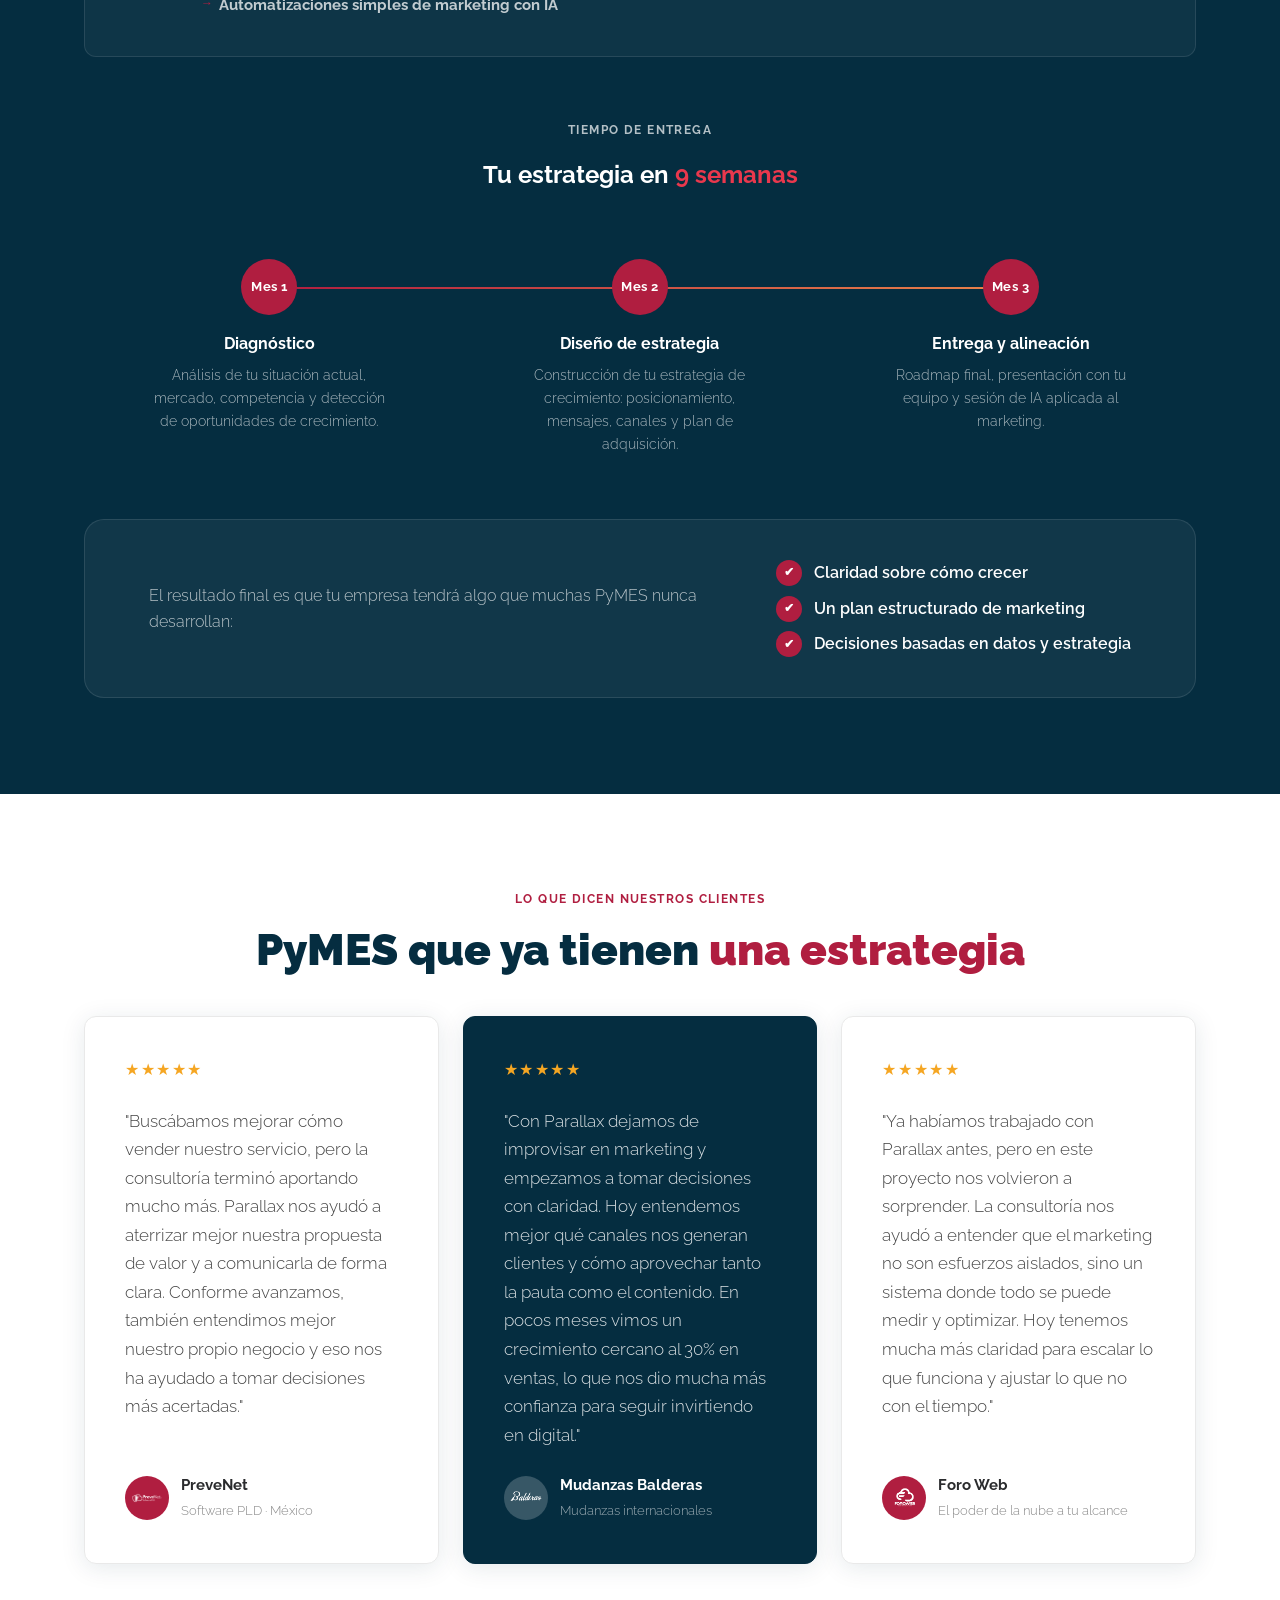
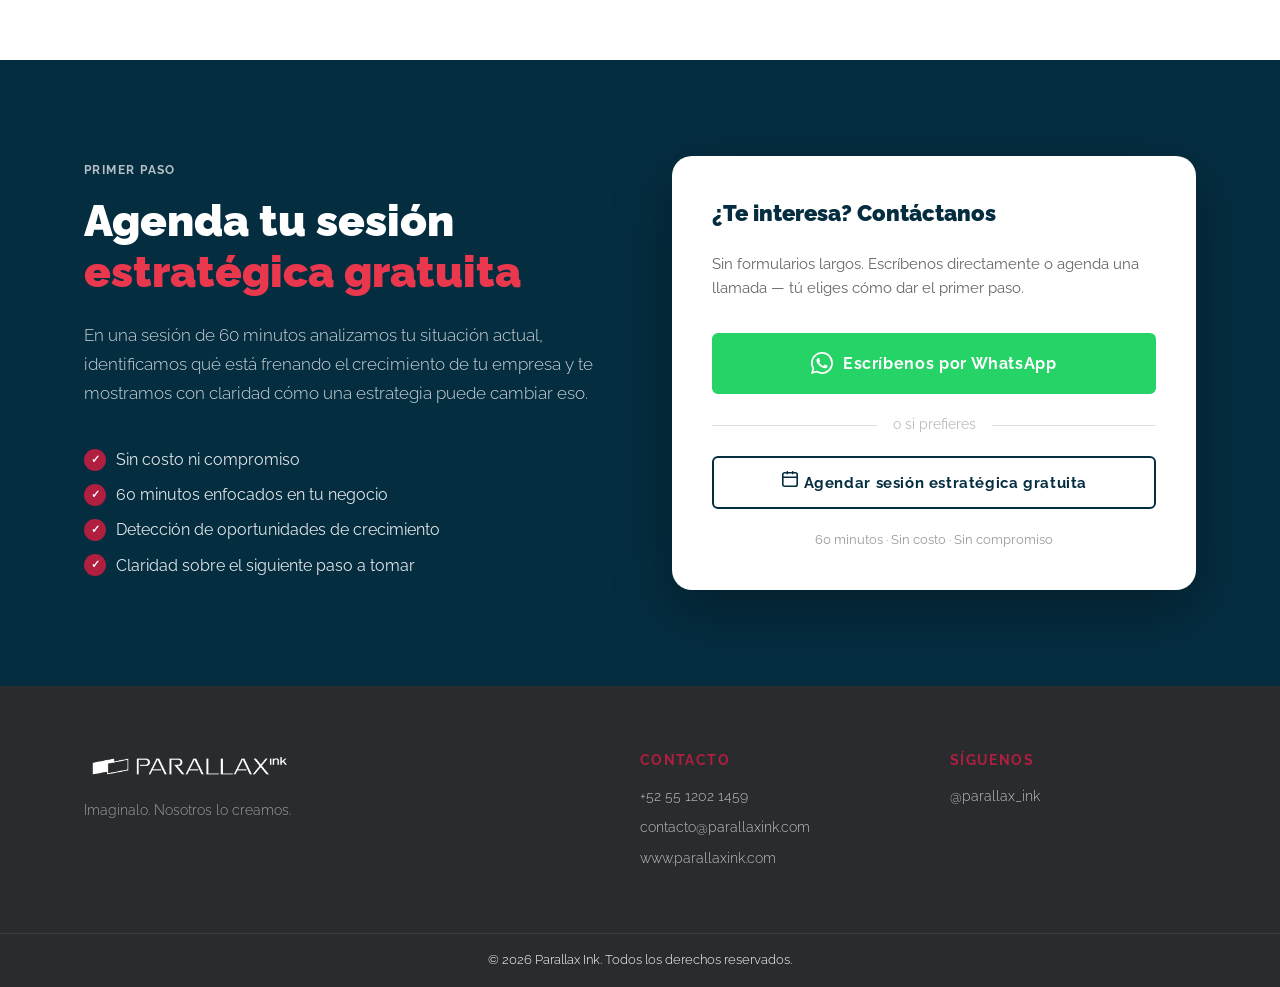
==== commit 9e0cad2d: "Add files via upload" ====
--- a/index.html
+++ b/index.html
@@ -257,6 +257,32 @@
     </div>
   </section>
 
+  <!-- IA PAIN -->
+  <section class="ai-pain section section--dark">
+    <div class="container ai-pain__inner">
+      <div class="ai-pain__icon" aria-hidden="true">
+        <svg width="64" height="64" viewBox="0 0 64 64" fill="none" xmlns="http://www.w3.org/2000/svg">
+          <rect width="64" height="64" rx="18" fill="rgba(255,255,255,0.06)"/>
+          <rect x="20" y="20" width="24" height="24" rx="4" stroke="#B01E40" stroke-width="2" fill="none"/>
+          <path d="M20 27H14M20 32H14M20 37H14" stroke="rgba(255,255,255,0.4)" stroke-width="1.5" stroke-linecap="round"/>
+          <path d="M44 27H50M44 32H50M44 37H50" stroke="rgba(255,255,255,0.4)" stroke-width="1.5" stroke-linecap="round"/>
+          <path d="M27 20V14M32 20V14M37 20V14" stroke="rgba(255,255,255,0.4)" stroke-width="1.5" stroke-linecap="round"/>
+          <path d="M27 44V50M32 44V50M37 44V50" stroke="rgba(255,255,255,0.4)" stroke-width="1.5" stroke-linecap="round"/>
+          <text x="32" y="36" text-anchor="middle" font-family="Raleway, sans-serif" font-size="14" font-weight="900" fill="#B01E40">?</text>
+        </svg>
+      </div>
+      <div class="ai-pain__text">
+        <div class="section-label section-label--light">El nuevo problema</div>
+        <h2 class="ai-pain__title">
+          La IA avanza tan rápido que no puedes seguirle el ritmo.<br/>
+          <span class="text-scarlet">Y a pesar de que hay muchas herramientas, solo la usas de forma básica.</span>
+        </h2>
+        <p class="ai-pain__body">Hay cientos de herramientas de inteligencia artificial para marketing, pero en tu empresa las usas de forma esporádica, sin un criterio claro y sin integrarlas realmente a tu estrategia.</p>
+        <p class="ai-pain__body">Mientras tanto, tu competencia ya las está aprovechando con dirección. <strong>La diferencia no es la herramienta — es saber cómo usarla dentro de una estrategia.</strong></p>
+      </div>
+    </div>
+  </section>
+
   <!-- PAIN POINTS -->
   <section class="pain section">
     <div class="container">
@@ -329,6 +355,7 @@
           <p class="pain-card__text">Pero no existe una estrategia basada en datos de tu negocio ni claridad sobre qué canal realmente trae clientes.</p>
         </div>
       </div>
+      </div>
       <div class="pain__cta-wrap">
         <p class="pain__cta-text">Si te identificaste con alguna de estas situaciones, el problema probablemente no es el marketing que estás haciendo.<br/>Es que no existe una estrategia clara que conecte tu marketing con el crecimiento del negocio.</p>
         <a href="#contacto" class="btn btn--scarlet">AI Marketing Strategy para PyMES</a>
@@ -450,12 +477,21 @@
           <span class="text-scarlet">crecimiento de tu negocio</span>
         </h2>
         <p class="section-subtitle">
-          No aplicamos recetas genéricas. Analizamos tu negocio, tu mercado y tu competencia
-          para diseñar una estrategia de crecimiento hecha a la medida de tu empresa.
+          Con ayuda de la IA analizamos tu negocio, mercado, competencia y oferta para diseñar
+          una estrategia efectiva — y te enseñamos a ejecutarla para que tu empresa siempre esté en control.
         </p>
 
       </div>
       <div class="solution__grid">
+        <div class="solution-card solution-card--featured">
+          <div class="solution-card__icon">
+            <svg width="40" height="40" viewBox="0 0 40 40" fill="none"><circle cx="20" cy="20" r="20" fill="#B01E40"/><path d="M20 11C20 11 27 15 27 21C27 24.866 23.866 28 20 28C16.134 28 13 24.866 13 21C13 15 20 11 20 11Z" stroke="#FFFFFF" stroke-width="2" fill="none" stroke-linejoin="round"/><circle cx="20" cy="21" r="3" fill="#FFFFFF"/><path d="M20 28V32M16 31L20 32L24 31" stroke="#FFFFFF" stroke-width="2" stroke-linecap="round" stroke-linejoin="round"/></svg>
+          </div>
+          <h3 class="solution-card__title">Tu equipo en control, ejecutando con IA</h3>
+          <p class="solution-card__text">
+            Te enseñamos a construir y operar tu propia estrategia de marketing usando las mejores herramientas de IA — para que tu empresa no dependa de agencias ni de equipos grandes, y tú siempre tengas el control.
+          </p>
+        </div>
         <div class="solution-card">
           <div class="solution-card__icon">
             <svg width="40" height="40" viewBox="0 0 40 40" fill="none"><circle cx="20" cy="20" r="20" fill="#052D40"/><path d="M12 28L20 12L28 28" stroke="#B01E40" stroke-width="2.5" stroke-linecap="round" stroke-linejoin="round"/><path d="M15 23H25" stroke="#B01E40" stroke-width="2.5" stroke-linecap="round"/></svg>
@@ -466,16 +502,6 @@
             definidos, KPIs medibles y acciones concretas para los próximos 12 meses.
           </p>
         </div>
-        <div class="solution-card solution-card--featured">
-          <div class="solution-card__icon">
-            <svg width="40" height="40" viewBox="0 0 40 40" fill="none"><circle cx="20" cy="20" r="20" fill="#B01E40"/><path d="M14 20C14 16.686 16.686 14 20 14C23.314 14 26 16.686 26 20" stroke="#FFFFFF" stroke-width="2.5" stroke-linecap="round"/><circle cx="20" cy="26" r="3" fill="#FFFFFF"/><path d="M10 20H12M28 20H30M20 10V12M20 28V30" stroke="#FFFFFF" stroke-width="2" stroke-linecap="round"/></svg>
-          </div>
-          <h3 class="solution-card__title">Posicionamiento competitivo</h3>
-          <p class="solution-card__text">
-            Analizamos tu mercado y tu competencia para definir una propuesta clara que haga
-            que tus clientes ideales te elijan a ti, y no a otras opciones.
-          </p>
-        </div>
         <div class="solution-card">
           <div class="solution-card__icon">
             <svg width="40" height="40" viewBox="0 0 40 40" fill="none"><circle cx="20" cy="20" r="20" fill="#052D40"/><path d="M13 27L17 20L21 24L25 15L29 27" stroke="#B01E40" stroke-width="2.5" stroke-linecap="round" stroke-linejoin="round"/></svg>
@@ -485,200 +511,6 @@
             Identificamos qué canales realmente pueden generar clientes para tu negocio
             y diseñamos una estrategia para aprovecharlos de forma rentable.
           </p>
-        </div>
-      </div>
-    </div>
-  </section>
-
-  <!-- PROCESO -->
-  <section class="process section section--gray">
-    <div class="container">
-      <div class="section-label">Cómo trabajamos</div>
-      <h2 class="section-title">
-        El método <span class="text-scarlet">Growth Strategy Framework</span>
-      </h2>
-      <div class="process__steps">
-        <div class="process-step">
-          <div class="process-step__num">1</div>
-          <div class="process-step__content">
-            <h3>Diagnóstico estratégico</h3>
-            <p>Analizamos tu situación actual: mercado, competencia, posicionamiento, canales y resultados históricos para entender qué está funcionando y qué está frenando el crecimiento.</p>
-          </div>
-        </div>
-        <div class="process-step__arrow" aria-hidden="true">→</div>
-        <div class="process-step">
-          <div class="process-step__num">2</div>
-          <div class="process-step__content">
-            <h3>Diseño de la estrategia</h3>
-            <p>Construimos tu AI Marketing Strategy: objetivos comerciales, posicionamiento, mensajes clave, canales de adquisición y presupuesto recomendado — todo potenciado con herramientas de inteligencia artificial.</p>
-          </div>
-        </div>
-        <div class="process-step__arrow" aria-hidden="true">→</div>
-        <div class="process-step">
-          <div class="process-step__num">3</div>
-          <div class="process-step__content">
-            <h3>Plan de acción claro</h3>
-            <p>Te entregamos un roadmap estratégico paso a paso con las acciones que tu equipo debe ejecutar para implementar la estrategia. Incluye prioridades, métricas y estructura de inversión.</p>
-          </div>
-        </div>
-        <div class="process-step__arrow" aria-hidden="true">→</div>
-        <div class="process-step">
-          <div class="process-step__num">4</div>
-          <div class="process-step__content">
-            <h3>Transferencia y alineación con tu equipo</h3>
-            <p>Presentamos la estrategia a tu equipo de marketing y los guiamos para que entiendan cómo ejecutarla correctamente. De esta forma tu empresa tiene claridad sobre qué hacer, cómo hacerlo y cómo medir resultados.</p>
-          </div>
-        </div>
-      </div>
-      <div class="process__closing">
-        <p>El resultado no es solo una estrategia.</p>
-        <p class="process__closing--highlight">Es un plan claro para que tu empresa sepa exactamente qué hacer para crecer.</p>
-      </div>
-    </div>
-  </section>
-
-  <!-- ENTREGABLES -->
-  <section class="deliverables section section--dark">
-    <div class="container">
-      <div class="section-label section-label--light">Al finalizar el proceso</div>
-      <div class="deliverables__header">
-        <h2 class="section-title section-title--light">
-          Lo que recibes al<br/><span class="text-scarlet">final del proceso</span>
-        </h2>
-        <p class="deliverables__subtitle">
-          Un plan estructurado que conecta tu marketing con los objetivos de crecimiento de tu empresa.
-        </p>
-      </div>
-
-      <div class="deliverables__grid">
-
-        <div class="deliverable-card">
-          <div class="deliverable-card__num">01</div>
-          <div class="deliverable-card__body">
-            <h3 class="deliverable-card__title">Auditoría estratégica de tu marketing actual</h3>
-            <p class="deliverable-card__desc">Analizamos tu situación actual para entender qué está funcionando y qué está frenando tu crecimiento.</p>
-            <div class="deliverable-card__includes">
-              <span class="includes-label">Incluye</span>
-              <ul>
-                <li>Evaluación de tus campañas publicitarias actuales</li>
-                <li>Análisis de tu posicionamiento</li>
-                <li>Análisis de competencia</li>
-                <li>Revisión de data histórica</li>
-                <li>Detección de oportunidades de crecimiento</li>
-              </ul>
-            </div>
-          </div>
-        </div>
-
-        <div class="deliverable-card">
-          <div class="deliverable-card__num">02</div>
-          <div class="deliverable-card__body">
-            <h3 class="deliverable-card__title">Estrategia de crecimiento documentada</h3>
-            <p class="deliverable-card__desc">Diseñamos una estrategia clara que conecta objetivos comerciales, posicionamiento y adquisición de clientes.</p>
-            <div class="deliverable-card__includes">
-              <span class="includes-label">Incluye</span>
-              <ul>
-                <li>Objetivos comerciales definidos</li>
-                <li>Definición de KPIs de crecimiento</li>
-                <li>Propuesta de posicionamiento</li>
-                <li>Mensajes clave de tu marca</li>
-                <li>Estrategia de captación de clientes</li>
-              </ul>
-            </div>
-          </div>
-        </div>
-
-        <div class="deliverable-card">
-          <div class="deliverable-card__num">03</div>
-          <div class="deliverable-card__body">
-            <h3 class="deliverable-card__title">Plan de canales y adquisición de clientes</h3>
-            <p class="deliverable-card__desc">Identificamos qué canales tienen mayor potencial para generar clientes para tu negocio.</p>
-            <div class="deliverable-card__includes">
-              <span class="includes-label">Incluye</span>
-              <ul>
-                <li>Propuesta de canales digitales para adquirir clientes</li>
-                <li>Estrategia de contenidos en redes sociales</li>
-                <li>Campañas publicitarias en Google Ads, LinkedIn Ads, Meta Ads (Facebook e Instagram) o TikTok Ads</li>
-                <li>Definición de inversión recomendada</li>
-              </ul>
-            </div>
-          </div>
-        </div>
-
-        <div class="deliverable-card">
-          <div class="deliverable-card__num">04</div>
-          <div class="deliverable-card__body">
-            <h3 class="deliverable-card__title">Roadmap estratégico de ejecución</h3>
-            <p class="deliverable-card__desc">Un plan paso a paso para que tu equipo pueda ejecutar la estrategia correctamente.</p>
-            <div class="deliverable-card__includes">
-              <span class="includes-label">Incluye</span>
-              <ul>
-                <li>Acciones prioritarias</li>
-                <li>Cronograma de implementación</li>
-                <li>Métricas a medir</li>
-                <li>Estrategia de seguimiento</li>
-              </ul>
-            </div>
-          </div>
-        </div>
-
-        <div class="deliverable-card deliverable-card--wide">
-          <div class="deliverable-card__num">05</div>
-          <div class="deliverable-card__body">
-            <h3 class="deliverable-card__title">Presentación de la estrategia a tu equipo</h3>
-            <p class="deliverable-card__desc">No solo entregamos el documento. Presentamos la estrategia y las acciones sobre cómo implementarla.</p>
-          </div>
-        </div>
-
-      </div>
-
-      <!-- Timeline -->
-      <div class="deliverables__timeline">
-        <div class="section-label section-label--light" style="display:block;text-align:center;margin-bottom:var(--spacing-sm);">Tiempo de entrega</div>
-        <h3 class="deliverables__timeline-title">Tu estrategia en <span class="text-scarlet">9 semanas</span></h3>
-        <div class="timeline__steps">
-          <div class="timeline-step">
-            <div class="timeline-step__month">Mes 1</div>
-            <div class="timeline-step__bar"></div>
-            <div class="timeline-step__content">
-              <h4>Diagnóstico</h4>
-              <p>Análisis de tu situación actual, mercado, competencia y detección de oportunidades de crecimiento.</p>
-            </div>
-          </div>
-          <div class="timeline-step">
-            <div class="timeline-step__month">Mes 2</div>
-            <div class="timeline-step__bar"></div>
-            <div class="timeline-step__content">
-              <h4>Diseño de estrategia</h4>
-              <p>Construcción de tu estrategia de crecimiento: posicionamiento, mensajes, canales y plan de adquisición.</p>
-            </div>
-          </div>
-          <div class="timeline-step">
-            <div class="timeline-step__month">Mes 3</div>
-            <div class="timeline-step__bar"></div>
-            <div class="timeline-step__content">
-              <h4>Entrega y alineación</h4>
-              <p>Roadmap final, presentación con tu equipo y sesión de IA aplicada al marketing.</p>
-            </div>
-          </div>
-        </div>
-      </div>
-
-      <div class="deliverables__closing">
-        <p class="deliverables__closing-intro">El resultado final es que tu empresa tendrá algo que muchas PyMES nunca desarrollan:</p>
-        <div class="deliverables__closing-checks">
-          <div class="closing-check">
-            <span class="closing-check__icon">✔</span>
-            <span>Claridad sobre cómo crecer</span>
-          </div>
-          <div class="closing-check">
-            <span class="closing-check__icon">✔</span>
-            <span>Un plan estructurado de marketing</span>
-          </div>
-          <div class="closing-check">
-            <span class="closing-check__icon">✔</span>
-            <span>Decisiones basadas en datos y estrategia</span>
-          </div>
         </div>
       </div>
     </div>
@@ -752,6 +584,210 @@
     </div>
   </section>
 
+  <!-- PROCESO -->
+  <section class="process section section--gray">
+    <div class="container">
+      <div class="section-label">Cómo trabajamos</div>
+      <h2 class="section-title">
+        El método <span class="text-scarlet">Growth Strategy Framework</span>
+      </h2>
+      <div class="process__steps">
+        <div class="process-step">
+          <div class="process-step__num">1</div>
+          <div class="process-step__content">
+            <h3>Diagnóstico estratégico</h3>
+            <p>Analizamos tu situación actual: mercado, competencia, posicionamiento, canales y resultados históricos para entender qué está funcionando y qué está frenando el crecimiento.</p>
+          </div>
+        </div>
+        <div class="process-step__arrow" aria-hidden="true">→</div>
+        <div class="process-step">
+          <div class="process-step__num">2</div>
+          <div class="process-step__content">
+            <h3>Diseño de la estrategia</h3>
+            <p>Construimos tu AI Marketing Strategy: objetivos comerciales, posicionamiento, mensajes clave, canales de adquisición y presupuesto recomendado — todo potenciado con herramientas de inteligencia artificial.</p>
+          </div>
+        </div>
+        <div class="process-step__arrow" aria-hidden="true">→</div>
+        <div class="process-step">
+          <div class="process-step__num">3</div>
+          <div class="process-step__content">
+            <h3>Plan de acción claro</h3>
+            <p>Te entregamos un roadmap estratégico paso a paso con las acciones que tu equipo debe ejecutar para implementar la estrategia. Incluye prioridades, métricas y estructura de inversión.</p>
+          </div>
+        </div>
+        <div class="process-step__arrow" aria-hidden="true">→</div>
+        <div class="process-step">
+          <div class="process-step__num">4</div>
+          <div class="process-step__content">
+            <h3>Transferencia y alineación con tu equipo</h3>
+            <p>Presentamos la estrategia a tu equipo de marketing y los guiamos para que entiendan cómo ejecutarla correctamente. De esta forma tu empresa tiene claridad sobre qué hacer, cómo hacerlo y cómo medir resultados.</p>
+          </div>
+        </div>
+      </div>
+      <div class="process__closing">
+        <p>El resultado no es solo una estrategia.</p>
+        <p class="process__closing--highlight">Es un plan claro para que tu empresa sepa exactamente qué hacer para crecer.</p>
+      </div>
+    </div>
+  </section>
+
+  <!-- ENTREGABLES -->
+  <section class="deliverables section section--dark">
+    <div class="container">
+      <div class="section-label section-label--light">Al finalizar el proceso</div>
+      <div class="deliverables__header">
+        <h2 class="section-title section-title--light">
+          Lo que recibes al<br/><span class="text-scarlet">final del proceso</span>
+        </h2>
+        <p class="deliverables__subtitle">
+          Un plan estructurado que conecta tu marketing con los objetivos de crecimiento de tu empresa.
+        </p>
+      </div>
+
+      <div class="deliverables__grid">
+
+        <div class="deliverable-card">
+          <div class="deliverable-card__num">01</div>
+          <div class="deliverable-card__body">
+            <h3 class="deliverable-card__title">Auditoría estratégica de tu marketing actual</h3>
+            <p class="deliverable-card__desc">Analizamos tu situación actual para entender qué está funcionando y qué está frenando tu crecimiento.</p>
+            <div class="deliverable-card__includes">
+              <span class="includes-label">Incluye</span>
+              <ul>
+                <li>Evaluación de tus campañas publicitarias actuales</li>
+                <li>Análisis de tu posicionamiento</li>
+                <li>Análisis de competencia</li>
+                <li>Revisión de data histórica</li>
+                <li>Detección de oportunidades de crecimiento</li>
+              </ul>
+            </div>
+          </div>
+        </div>
+
+        <div class="deliverable-card">
+          <div class="deliverable-card__num">02</div>
+          <div class="deliverable-card__body">
+            <h3 class="deliverable-card__title">Estrategia de crecimiento documentada</h3>
+            <p class="deliverable-card__desc">Diseñamos una estrategia clara que conecta objetivos comerciales, posicionamiento y adquisición de clientes.</p>
+            <div class="deliverable-card__includes">
+              <span class="includes-label">Incluye</span>
+              <ul>
+                <li>Objetivos comerciales definidos</li>
+                <li>Definición de KPIs de crecimiento</li>
+                <li>Propuesta de posicionamiento</li>
+                <li>Mensajes clave de tu marca</li>
+                <li>Estrategia de captación de clientes</li>
+              </ul>
+            </div>
+          </div>
+        </div>
+
+        <div class="deliverable-card">
+          <div class="deliverable-card__num">03</div>
+          <div class="deliverable-card__body">
+            <h3 class="deliverable-card__title">Plan de canales y adquisición de clientes</h3>
+            <p class="deliverable-card__desc">Identificamos qué canales tienen mayor potencial para generar clientes para tu negocio.</p>
+            <div class="deliverable-card__includes">
+              <span class="includes-label">Incluye</span>
+              <ul>
+                <li>Propuesta de canales digitales para adquirir clientes</li>
+                <li>Estrategia de contenidos en redes sociales</li>
+                <li>Campañas publicitarias en Google Ads, LinkedIn Ads, Meta Ads (Facebook e Instagram) o TikTok Ads</li>
+                <li>Definición de inversión recomendada</li>
+              </ul>
+            </div>
+          </div>
+        </div>
+
+        <div class="deliverable-card">
+          <div class="deliverable-card__num">04</div>
+          <div class="deliverable-card__body">
+            <h3 class="deliverable-card__title">Roadmap estratégico de ejecución</h3>
+            <p class="deliverable-card__desc">Un plan paso a paso para que tu equipo pueda ejecutar la estrategia correctamente.</p>
+            <div class="deliverable-card__includes">
+              <span class="includes-label">Incluye</span>
+              <ul>
+                <li>Acciones prioritarias</li>
+                <li>Cronograma de implementación</li>
+                <li>Métricas a medir</li>
+                <li>Estrategia de seguimiento</li>
+              </ul>
+            </div>
+          </div>
+        </div>
+
+        <div class="deliverable-card deliverable-card--wide">
+          <div class="deliverable-card__num">05</div>
+          <div class="deliverable-card__body">
+            <h3 class="deliverable-card__title">Procesos de marketing acelerados con IA</h3>
+            <p class="deliverable-card__desc">Te enseñamos a ejecutar las tareas de marketing más importantes usando las herramientas correctas — para que tu equipo opere más rápido y con mejores resultados.</p>
+            <div class="deliverable-card__includes">
+              <span class="includes-label">Incluye</span>
+              <ul>
+                <li>Creación de anuncios efectivos asistida con IA</li>
+                <li>Análisis de competencia con herramientas de IA</li>
+                <li>Construcción de landing pages con Claude Code</li>
+                <li>Mejora de imágenes y creativos con NanoBanana</li>
+                <li>Automatizaciones simples de marketing con IA</li>
+              </ul>
+            </div>
+          </div>
+        </div>
+
+      </div>
+
+      <!-- Timeline -->
+      <div class="deliverables__timeline">
+        <div class="section-label section-label--light" style="display:block;text-align:center;margin-bottom:var(--spacing-sm);">Tiempo de entrega</div>
+        <h3 class="deliverables__timeline-title">Tu estrategia en <span class="text-scarlet">9 semanas</span></h3>
+        <div class="timeline__steps">
+          <div class="timeline-step">
+            <div class="timeline-step__month">Mes 1</div>
+            <div class="timeline-step__bar"></div>
+            <div class="timeline-step__content">
+              <h4>Diagnóstico</h4>
+              <p>Análisis de tu situación actual, mercado, competencia y detección de oportunidades de crecimiento.</p>
+            </div>
+          </div>
+          <div class="timeline-step">
+            <div class="timeline-step__month">Mes 2</div>
+            <div class="timeline-step__bar"></div>
+            <div class="timeline-step__content">
+              <h4>Diseño de estrategia</h4>
+              <p>Construcción de tu estrategia de crecimiento: posicionamiento, mensajes, canales y plan de adquisición.</p>
+            </div>
+          </div>
+          <div class="timeline-step">
+            <div class="timeline-step__month">Mes 3</div>
+            <div class="timeline-step__bar"></div>
+            <div class="timeline-step__content">
+              <h4>Entrega y alineación</h4>
+              <p>Roadmap final, presentación con tu equipo y sesión de IA aplicada al marketing.</p>
+            </div>
+          </div>
+        </div>
+      </div>
+
+      <div class="deliverables__closing">
+        <p class="deliverables__closing-intro">El resultado final es que tu empresa tendrá algo que muchas PyMES nunca desarrollan:</p>
+        <div class="deliverables__closing-checks">
+          <div class="closing-check">
+            <span class="closing-check__icon">✔</span>
+            <span>Claridad sobre cómo crecer</span>
+          </div>
+          <div class="closing-check">
+            <span class="closing-check__icon">✔</span>
+            <span>Un plan estructurado de marketing</span>
+          </div>
+          <div class="closing-check">
+            <span class="closing-check__icon">✔</span>
+            <span>Decisiones basadas en datos y estrategia</span>
+          </div>
+        </div>
+      </div>
+    </div>
+  </section>
+
   <!-- TESTIMONIOS -->
   <section class="testimonials section">
     <div class="container">
@@ -806,76 +842,6 @@
           </div>
         </div>
       </div>
-    </div>
-  </section>
-
-  <!-- PRICING -->
-  <section class="pricing section section--gray">
-    <div class="container">
-      <div class="section-label">Inversión</div>
-      <h2 class="section-title">
-        Lo que cuesta no tener estrategia<br/>
-        <span class="text-scarlet">es mucho más que esto</span>
-      </h2>
-
-      <div class="pricing__inner">
-
-        <div class="pricing__context">
-          <p class="pricing__context-text">El costo promedio de un año de marketing sin estrategia supera los <strong>$200,000 pesos</strong> en presupuesto mal invertido, sin contar el tiempo perdido ni las oportunidades de crecimiento que nunca llegaron.</p>
-          <p class="pricing__context-text">AI Marketing Strategy es una inversión única que le da a tu empresa claridad, dirección y un plan concreto para crecer — potenciado con las mejores herramientas de inteligencia artificial.</p>
-          <div class="pricing__options">
-            <div class="pricing__anchor pricing__anchor--active">
-              <div class="pricing__anchor-top">
-                <span class="pricing__anchor-label">Pago único</span>
-              </div>
-              <div class="pricing__price">$40,000 <span>MXN</span></div>
-              <span class="pricing__price-note">Un solo pago · Más IVA</span>
-            </div>
-            <div class="pricing__anchor pricing__anchor--split">
-              <div class="pricing__anchor-top">
-                <span class="pricing__anchor-label">Pago en 2 exhibiciones</span>
-              </div>
-              <div class="pricing__price pricing__price--split">2 × $20,000 <span>MXN</span></div>
-              <span class="pricing__price-note">$20,000 al iniciar · $20,000 al entregar · Más IVA</span>
-            </div>
-          </div>
-        </div>
-
-        <div class="pricing__card">
-          <div class="pricing__card-header">
-            <h3>AI Marketing Strategy</h3>
-            <p>Todo lo que necesitas para que tu empresa tenga una estrategia de marketing que genere crecimiento real.</p>
-          </div>
-          <ul class="pricing__includes">
-            <li><span class="check-icon">✓</span> Auditoría estratégica de tu marketing actual</li>
-            <li><span class="check-icon">✓</span> Estrategia de crecimiento documentada</li>
-            <li><span class="check-icon">✓</span> Plan de canales y adquisición de clientes</li>
-            <li><span class="check-icon">✓</span> Roadmap estratégico de ejecución</li>
-            <li><span class="check-icon">✓</span> Presentación estratégica para tu equipo</li>
-            <li><span class="check-icon">✓</span> Sesión de capacitación en herramientas de IA para tu equipo</li>
-          </ul>
-          <div class="pricing__actions">
-            <a href="https://mpago.li/34nDoAp" target="_blank" rel="noopener" class="btn btn--scarlet btn--full pricing__btn-pay">
-              <svg width="18" height="18" viewBox="0 0 24 24" fill="none"><rect x="2" y="5" width="20" height="14" rx="2" stroke="white" stroke-width="2"/><path d="M2 10H22" stroke="white" stroke-width="2"/><path d="M6 15H10" stroke="white" stroke-width="2" stroke-linecap="round"/></svg>
-              Pagar en línea — $40,000 MXN
-            </a>
-          </div>
-        </div>
-
-      </div>
-
-      <div class="pricing__doubt">
-        <div class="pricing__doubt-inner">
-          <div class="pricing__doubt-text">
-            <h4>¿No sabes si esto es para ti?</h4>
-            <p>Habla con uno de nuestros expertos y descubre si AI Marketing Strategy es lo que tu empresa necesita ahora mismo. Sin presión, sin compromiso.</p>
-          </div>
-          <a href="https://wa.me/525512021459?text=Hola%2C%20quisiera%20saber%20si%20Marketing%20Growth%20Strategy%20es%20lo%20que%20mi%20empresa%20necesita." target="_blank" rel="noopener" class="btn btn--scarlet">
-            Hablar con un experto →
-          </a>
-        </div>
-      </div>
-
     </div>
   </section>
 
@@ -900,72 +866,34 @@
           <li><span class="check-icon">✓</span> Claridad sobre el siguiente paso a tomar</li>
         </ul>
 
-        <!-- Gráfico visual de sesión -->
-        <div class="session-visual">
-          <div class="session-visual__header">
-            <div class="session-visual__timer">
-              <svg width="48" height="48" viewBox="0 0 48 48" fill="none">
-                <circle cx="24" cy="24" r="22" stroke="rgba(255,255,255,0.12)" stroke-width="2"/>
-                <circle cx="24" cy="24" r="22" stroke="#e9384d" stroke-width="2"
-                  stroke-dasharray="105 33" stroke-linecap="round"
-                  transform="rotate(-90 24 24)"/>
-                <text x="24" y="21" text-anchor="middle" font-family="Raleway,sans-serif"
-                  font-size="10" font-weight="900" fill="white">60</text>
-                <text x="24" y="31" text-anchor="middle" font-family="Raleway,sans-serif"
-                  font-size="7" font-weight="400" fill="rgba(255,255,255,0.5)">min</text>
-              </svg>
-            </div>
-            <div class="session-visual__header-text">
-              <span class="session-visual__label">Tu sesión cubre</span>
-              <span class="session-visual__sublabel">3 áreas clave de tu negocio</span>
-            </div>
-          </div>
-
-          <div class="session-visual__steps">
-            <div class="session-visual__step">
-              <div class="session-visual__step-icon">
-                <svg width="20" height="20" viewBox="0 0 20 20" fill="none">
-                  <path d="M4 16V8M8 16V4M12 16V10M16 16V6" stroke="#e9384d" stroke-width="2" stroke-linecap="round"/>
-                </svg>
-              </div>
-              <div class="session-visual__step-body">
-                <strong>Diagnóstico de tu situación actual</strong>
-                <span>Analizamos qué está pasando con tu marketing hoy</span>
-              </div>
-            </div>
-            <div class="session-visual__step">
-              <div class="session-visual__step-icon">
-                <svg width="20" height="20" viewBox="0 0 20 20" fill="none">
-                  <circle cx="10" cy="10" r="7" stroke="#e9384d" stroke-width="2"/>
-                  <path d="M10 7V10L12 12" stroke="#e9384d" stroke-width="2" stroke-linecap="round"/>
-                </svg>
-              </div>
-              <div class="session-visual__step-body">
-                <strong>Identificación de oportunidades</strong>
-                <span>Detectamos qué está frenando el crecimiento</span>
-              </div>
-            </div>
-            <div class="session-visual__step">
-              <div class="session-visual__step-icon">
-                <svg width="20" height="20" viewBox="0 0 20 20" fill="none">
-                  <path d="M4 10L8 14L16 6" stroke="#e9384d" stroke-width="2" stroke-linecap="round" stroke-linejoin="round"/>
-                </svg>
-              </div>
-              <div class="session-visual__step-body">
-                <strong>Siguiente paso concreto</strong>
-                <span>Sales con claridad sobre qué hacer primero</span>
-              </div>
-            </div>
-          </div>
-        </div>
-
-      </div>
-      <div class="cta-section__form cta-section__form--calendly">
-        <h3 class="cta-section__form-title">Elige fecha y hora para tu sesión</h3>
-        <div
-          class="calendly-inline-widget"
-          data-url="https://calendly.com/memo-parallaxink/sesion-estrategica-gratuita?hide_gdpr_banner=1&background_color=ffffff&text_color=2A2B2D&primary_color=B01E40"
-        ></div>
+
+      </div>
+      <div class="cta-section__form">
+        <div class="cta-contact-card">
+          <h3 class="cta-contact-card__title">¿Te interesa? Contáctanos</h3>
+          <p class="cta-contact-card__sub">Sin formularios largos. Escríbenos directamente o agenda una llamada — tú eliges cómo dar el primer paso.</p>
+
+          <a href="https://wa.me/525512021459?text=Hola%2C%20me%20interesa%20saber%20m%C3%A1s%20sobre%20AI%20Marketing%20Strategy%20para%20mi%20negocio." target="_blank" rel="noopener" class="btn btn--whatsapp">
+            <svg width="22" height="22" viewBox="0 0 24 24" fill="none" xmlns="http://www.w3.org/2000/svg" aria-hidden="true">
+              <path d="M20.52 3.48A11.93 11.93 0 0 0 12 0C5.37 0 0 5.37 0 12c0 2.11.55 4.16 1.6 5.97L0 24l6.22-1.57A11.94 11.94 0 0 0 12 24c6.63 0 12-5.37 12-12 0-3.21-1.25-6.22-3.48-8.52zM12 22c-1.85 0-3.66-.5-5.23-1.44l-.37-.22-3.84.97.99-3.73-.24-.38A9.94 9.94 0 0 1 2 12C2 6.48 6.48 2 12 2c2.67 0 5.18 1.04 7.07 2.93A9.94 9.94 0 0 1 22 12c0 5.52-4.48 10-10 10zm5.44-7.4c-.3-.15-1.77-.87-2.04-.97-.27-.1-.47-.15-.67.15-.2.3-.77.97-.94 1.17-.17.2-.35.22-.65.07-.3-.15-1.26-.46-2.4-1.48-.89-.79-1.48-1.76-1.66-2.06-.17-.3-.02-.46.13-.61.13-.13.3-.35.45-.52.15-.17.2-.3.3-.5.1-.2.05-.37-.02-.52-.07-.15-.67-1.6-.91-2.2-.24-.57-.49-.5-.67-.5h-.57c-.2 0-.52.07-.79.37-.27.3-1.04 1.02-1.04 2.48s1.07 2.87 1.22 3.07c.15.2 2.1 3.2 5.08 4.49.71.31 1.26.49 1.69.62.71.23 1.36.2 1.87.12.57-.09 1.77-.72 2.02-1.42.25-.7.25-1.3.17-1.42-.07-.12-.27-.2-.57-.35z" fill="currentColor"/>
+            </svg>
+            Escríbenos por WhatsApp
+          </a>
+
+          <div class="cta-contact-card__divider">
+            <span>o si prefieres</span>
+          </div>
+
+          <a href="https://calendly.com/memo-parallaxink/sesion-estrategica-gratuita" target="_blank" rel="noopener" class="btn btn--outline-dark">
+            <svg width="18" height="18" viewBox="0 0 20 20" fill="none" aria-hidden="true">
+              <rect x="2" y="3" width="16" height="15" rx="2" stroke="currentColor" stroke-width="1.8"/>
+              <path d="M2 8h16M7 2v2M13 2v2" stroke="currentColor" stroke-width="1.8" stroke-linecap="round"/>
+            </svg>
+            Agendar sesión estratégica gratuita
+          </a>
+
+          <p class="cta-contact-card__note">60 minutos · Sin costo · Sin compromiso</p>
+        </div>
       </div>
     </div>
   </section>
@@ -992,7 +920,7 @@
     </div>
     <div class="footer__bottom">
       <div class="container">
-        <p>© 2024 Parallax Ink. Todos los derechos reservados.</p>
+        <p style="color:#ffffff;">© 2026 Parallax Ink. Todos los derechos reservados.</p>
       </div>
     </div>
   </footer>
--- a/styles.css
+++ b/styles.css
@@ -646,6 +646,43 @@
 /* ---- PAIN SECTION ---- */
 .pain .section-title {
   text-align: center;
+}
+
+/* ---- AI PAIN SECTION ---- */
+.ai-pain__inner {
+  display: grid;
+  grid-template-columns: auto 1fr;
+  gap: var(--spacing-xl);
+  align-items: center;
+}
+
+.ai-pain__title {
+  font-size: clamp(1.3rem, 3vw, 2rem);
+  font-weight: 900;
+  color: var(--color-white);
+  line-height: 1.3;
+  margin-bottom: var(--spacing-md);
+}
+
+.ai-pain__body {
+  font-size: 1rem;
+  font-weight: 300;
+  color: rgba(255,255,255,0.72);
+  line-height: 1.75;
+  margin-bottom: var(--spacing-sm);
+}
+
+.ai-pain__body strong {
+  color: var(--color-white);
+  font-weight: 600;
+}
+
+@media (max-width: 640px) {
+  .ai-pain__inner {
+    grid-template-columns: 1fr;
+    gap: var(--spacing-md);
+  }
+  .ai-pain__icon { display: none; }
 }
 
 .pain .section-label {
@@ -1254,8 +1291,8 @@
 
 .deliverable-card--wide {
   grid-column: 1 / -1;
-  background: rgba(176, 30, 64, 0.1);
-  border-color: rgba(176, 30, 64, 0.3);
+  background: rgba(255,255,255,0.04);
+  border-color: rgba(255,255,255,0.1);
 }
 
 .deliverable-card--wide:hover {
@@ -1924,19 +1961,74 @@
   box-shadow: 0 20px 60px rgba(0,0,0,0.3);
 }
 
-.cta-section__form--calendly {
-  padding: var(--spacing-md);
-}
-
-.cta-section__form--calendly .cta-section__form-title {
+.cta-contact-card {
+  display: flex;
+  flex-direction: column;
+  align-items: stretch;
+  gap: var(--spacing-sm);
+}
+
+.cta-contact-card__title {
+  font-size: 1.4rem;
+  font-weight: 900;
+  color: var(--color-ultramar);
+  margin-bottom: 0.25rem;
+}
+
+.cta-contact-card__sub {
+  font-size: 0.95rem;
+  color: #666;
+  line-height: 1.6;
   margin-bottom: var(--spacing-sm);
 }
 
-.calendly-inline-widget {
-  width: 100%;
-  height: 660px;
-  border-radius: var(--radius-md);
-  overflow: hidden;
+.btn--whatsapp {
+  display: inline-flex;
+  align-items: center;
+  justify-content: center;
+  gap: 0.6rem;
+  background: #25D366;
+  color: var(--color-white);
+  border: 2px solid #25D366;
+  font-family: var(--font-base);
+  font-weight: 700;
+  font-size: 1rem;
+  padding: 1rem 1.5rem;
+  border-radius: var(--radius-sm);
+  cursor: pointer;
+  transition: background var(--transition), transform var(--transition), box-shadow var(--transition);
+}
+
+.btn--whatsapp:hover {
+  background: #1ebe5d;
+  border-color: #1ebe5d;
+  opacity: 1;
+  transform: translateY(-2px);
+  box-shadow: 0 6px 20px rgba(37,211,102,0.35);
+}
+
+.cta-contact-card__divider {
+  display: flex;
+  align-items: center;
+  gap: var(--spacing-sm);
+  color: #bbb;
+  font-size: 0.85rem;
+  margin: 0.25rem 0;
+}
+
+.cta-contact-card__divider::before,
+.cta-contact-card__divider::after {
+  content: '';
+  flex: 1;
+  height: 1px;
+  background: #e0e0e0;
+}
+
+.cta-contact-card__note {
+  font-size: 0.82rem;
+  color: #999;
+  text-align: center;
+  margin-top: 0.25rem;
 }
 
 .cta-section__form-title {
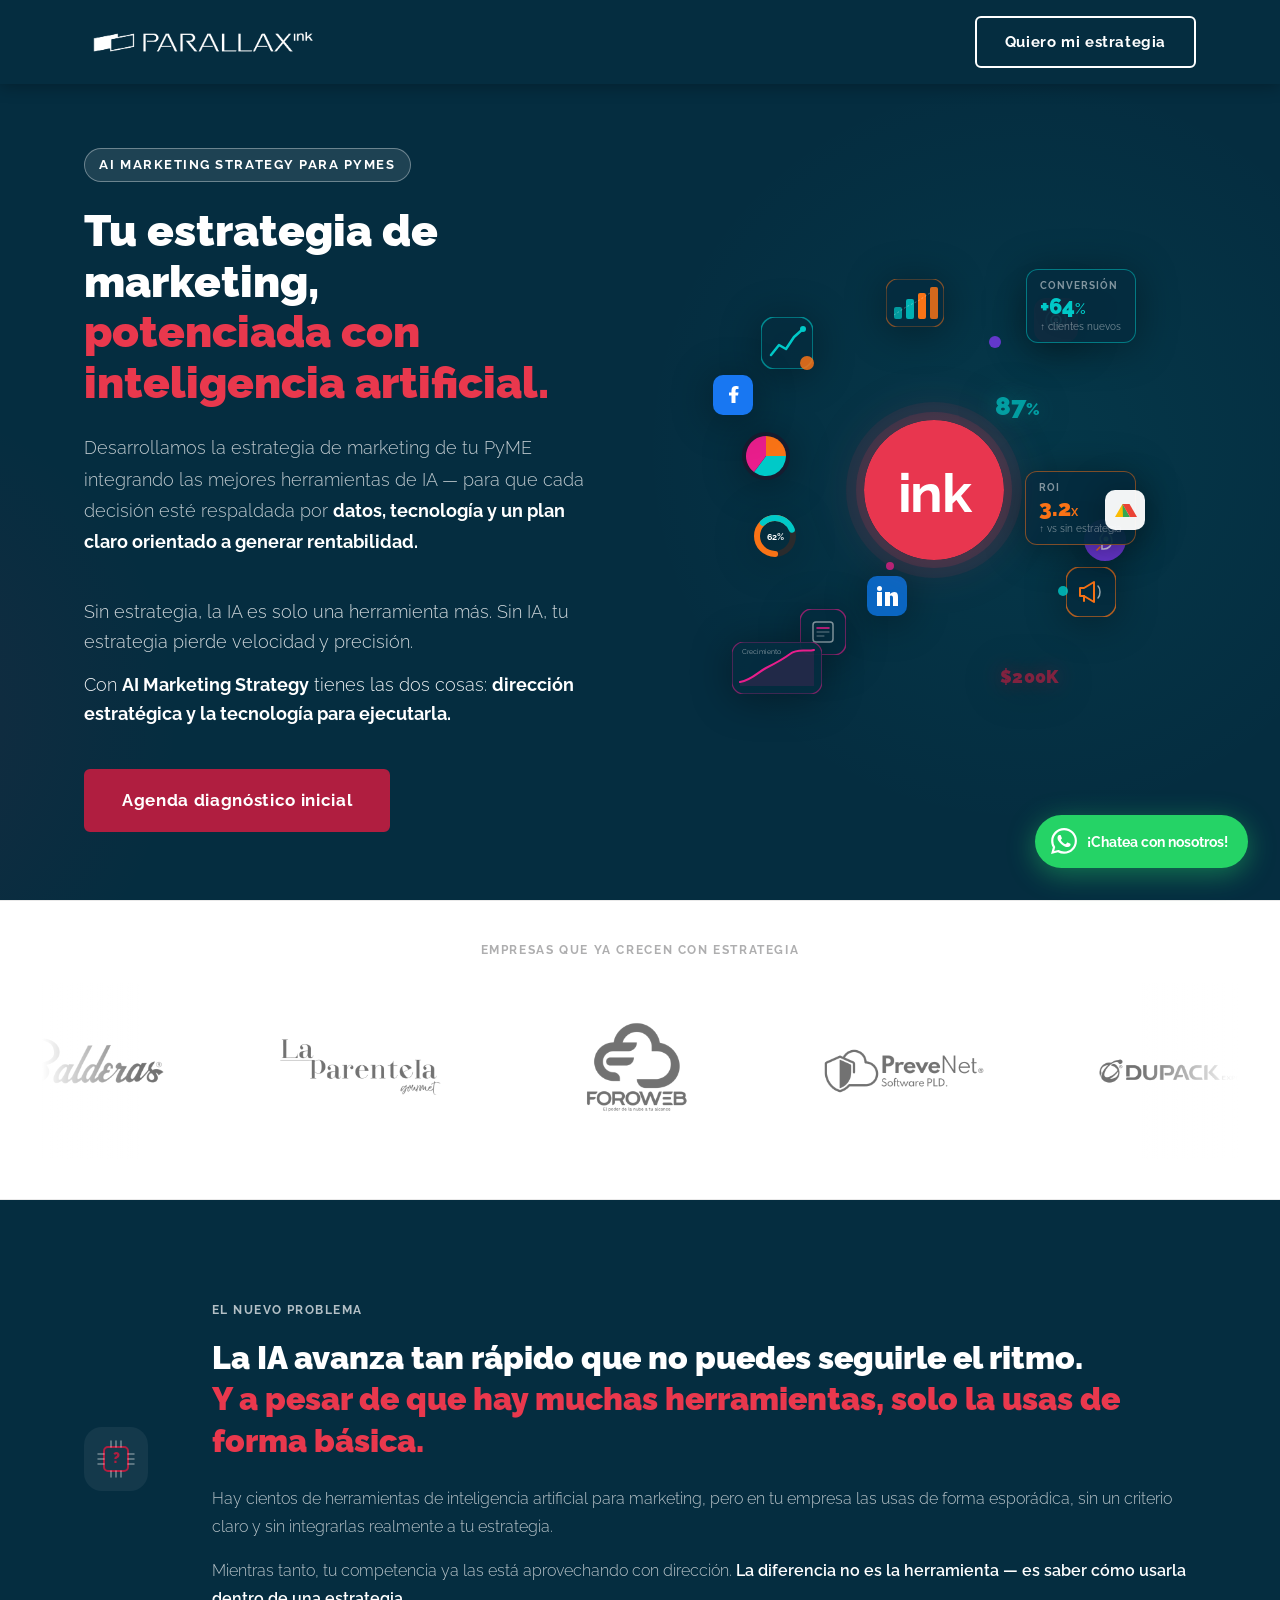
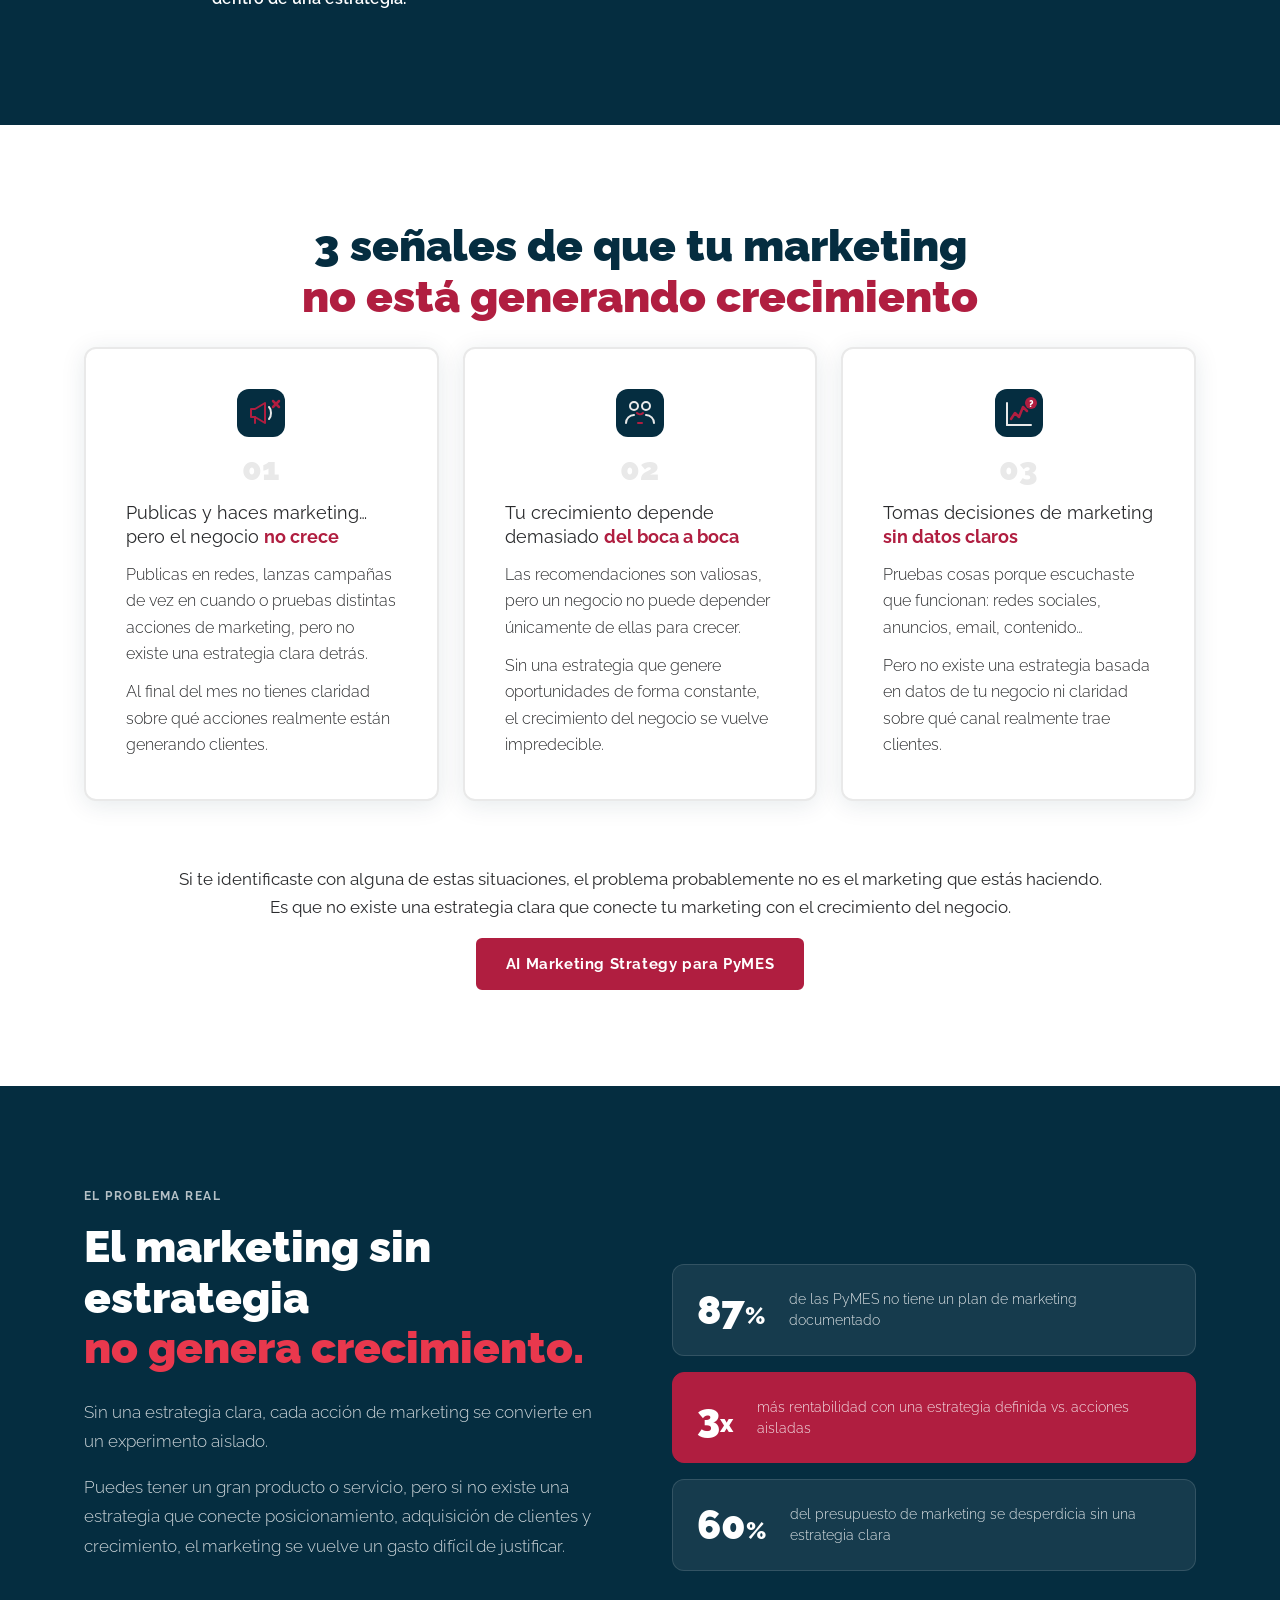
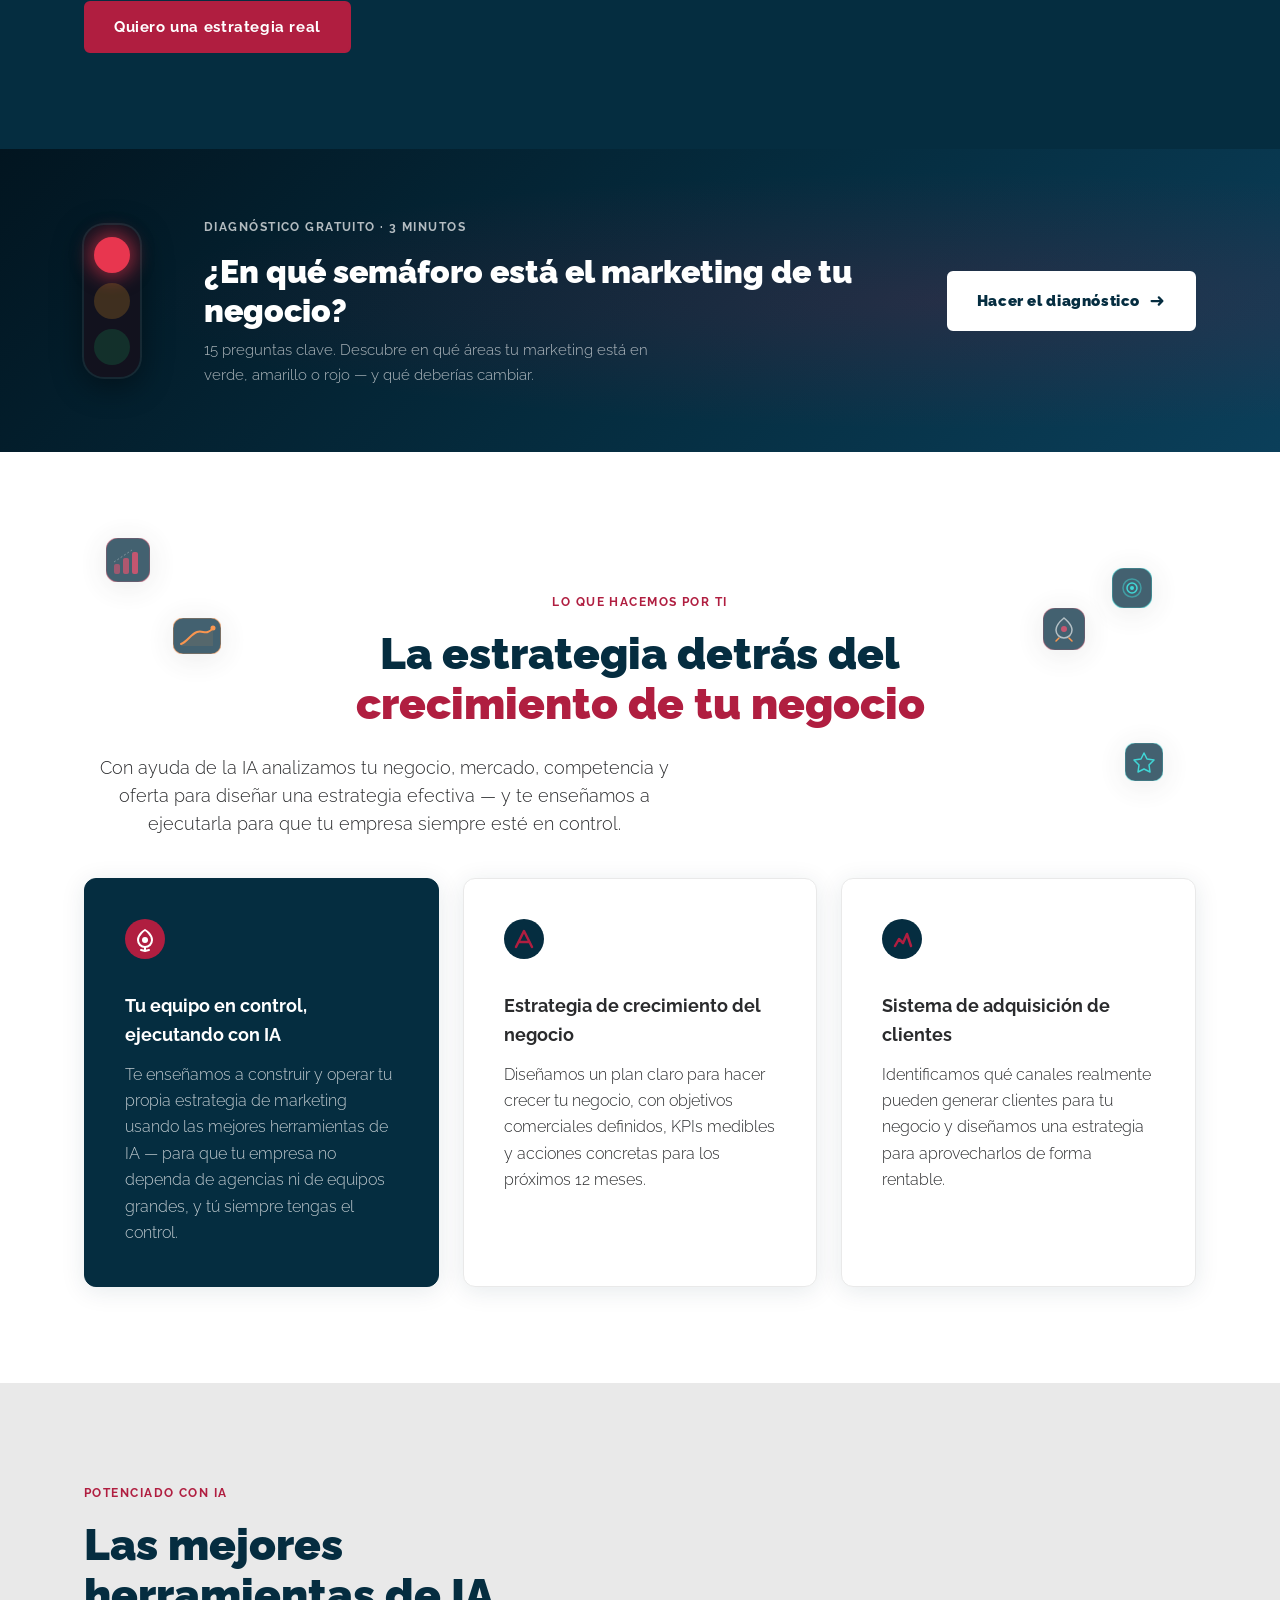
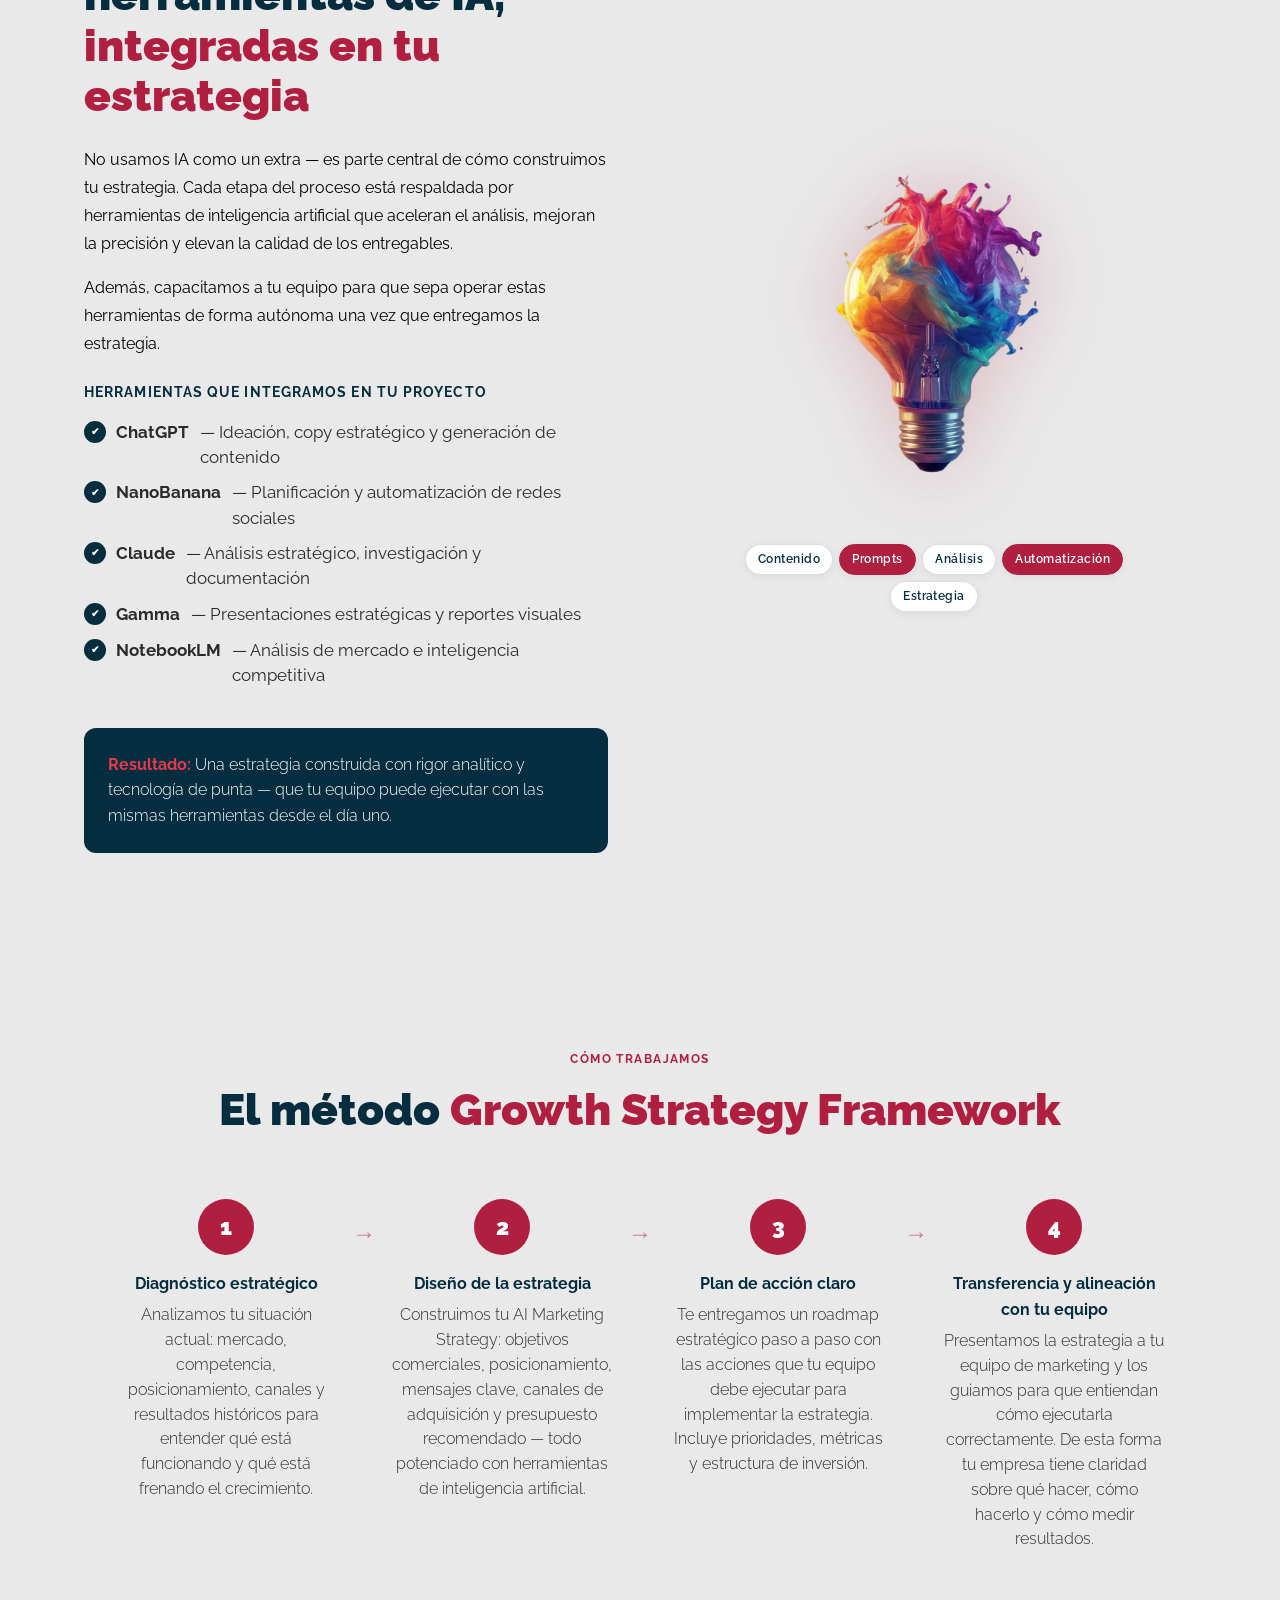
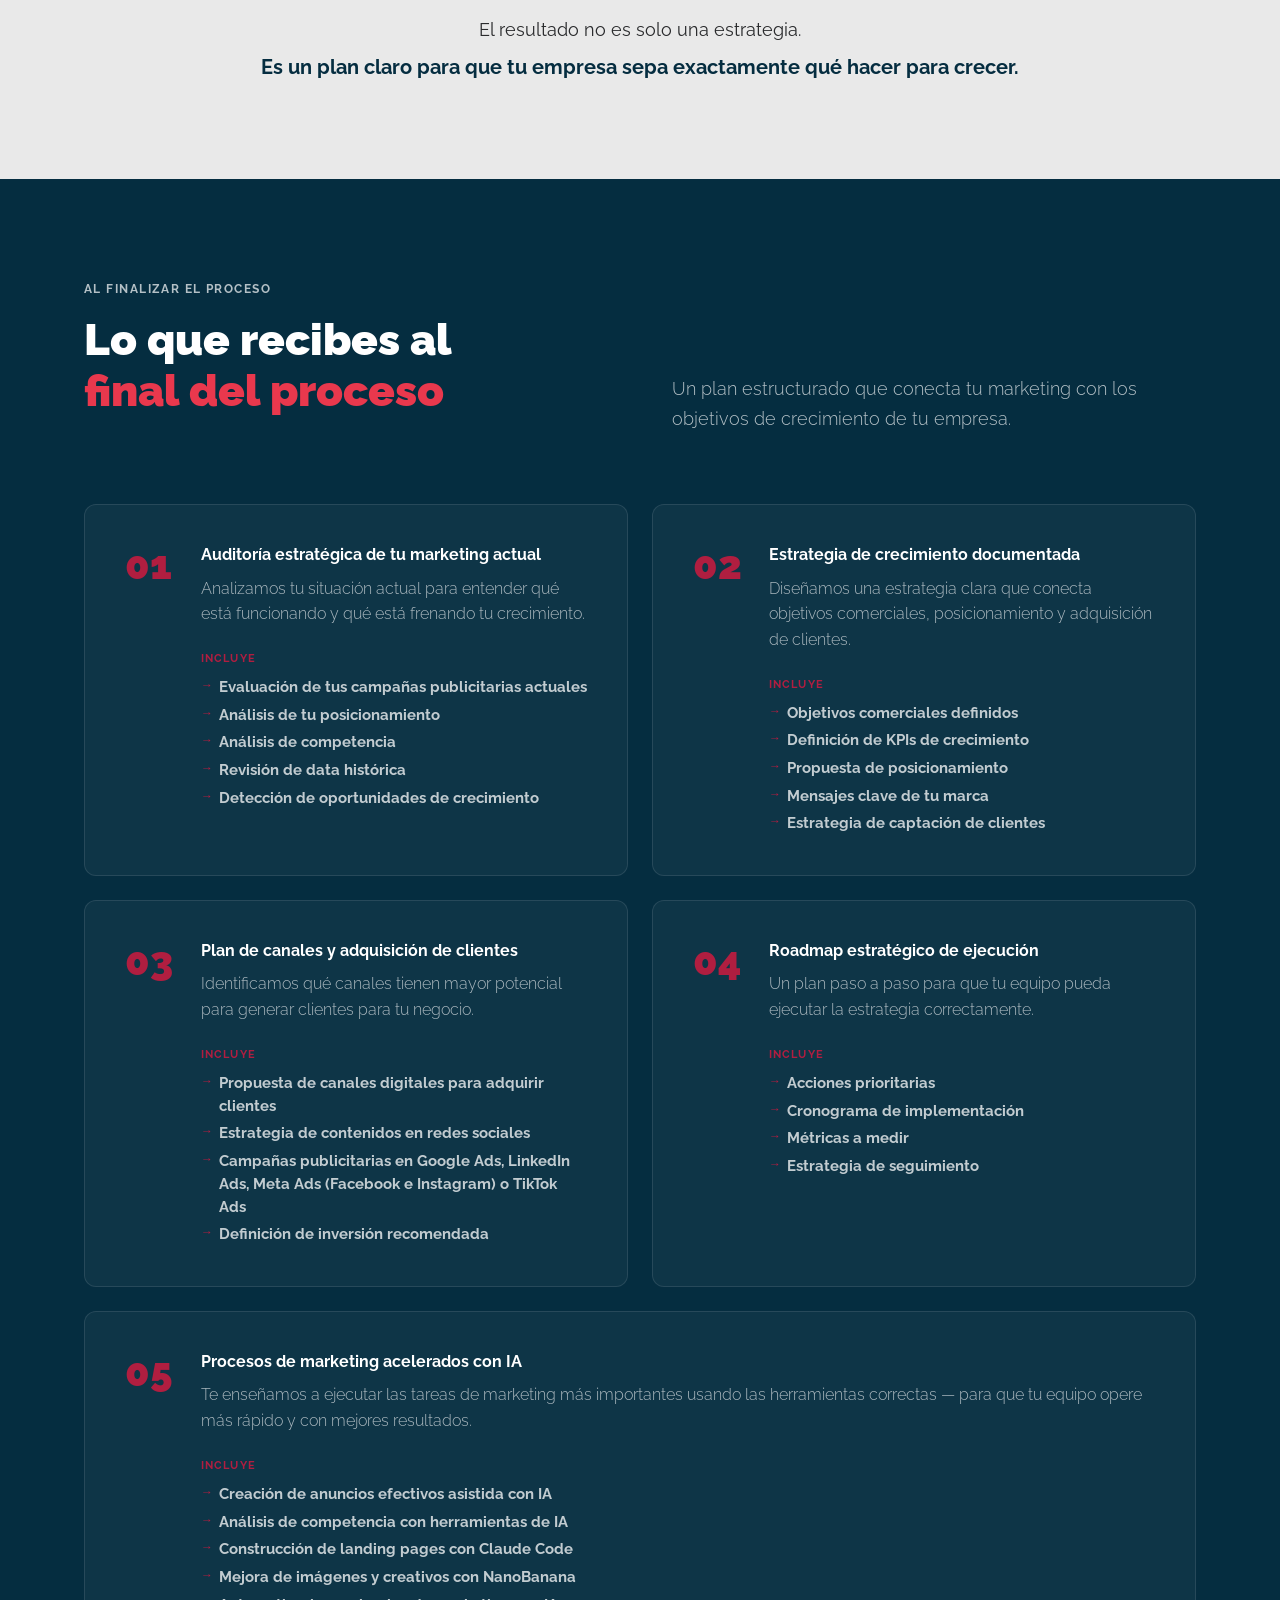
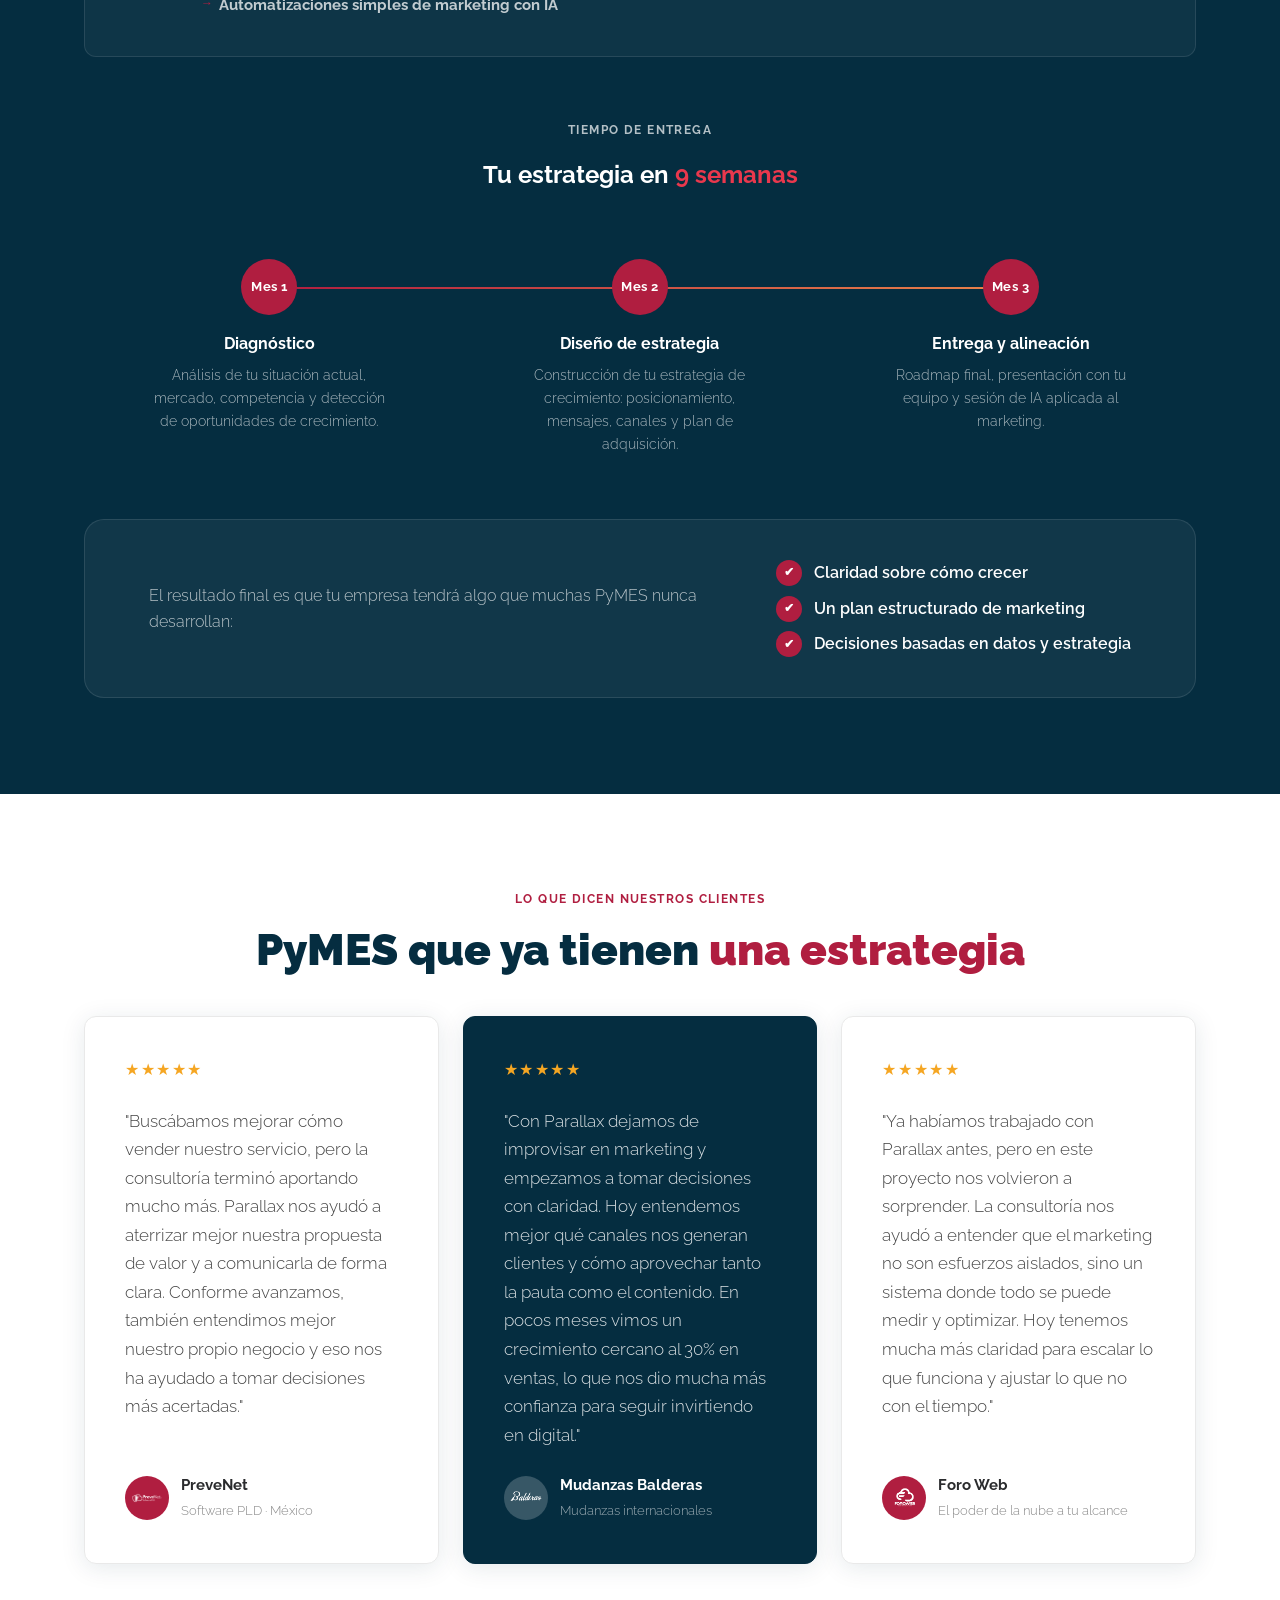
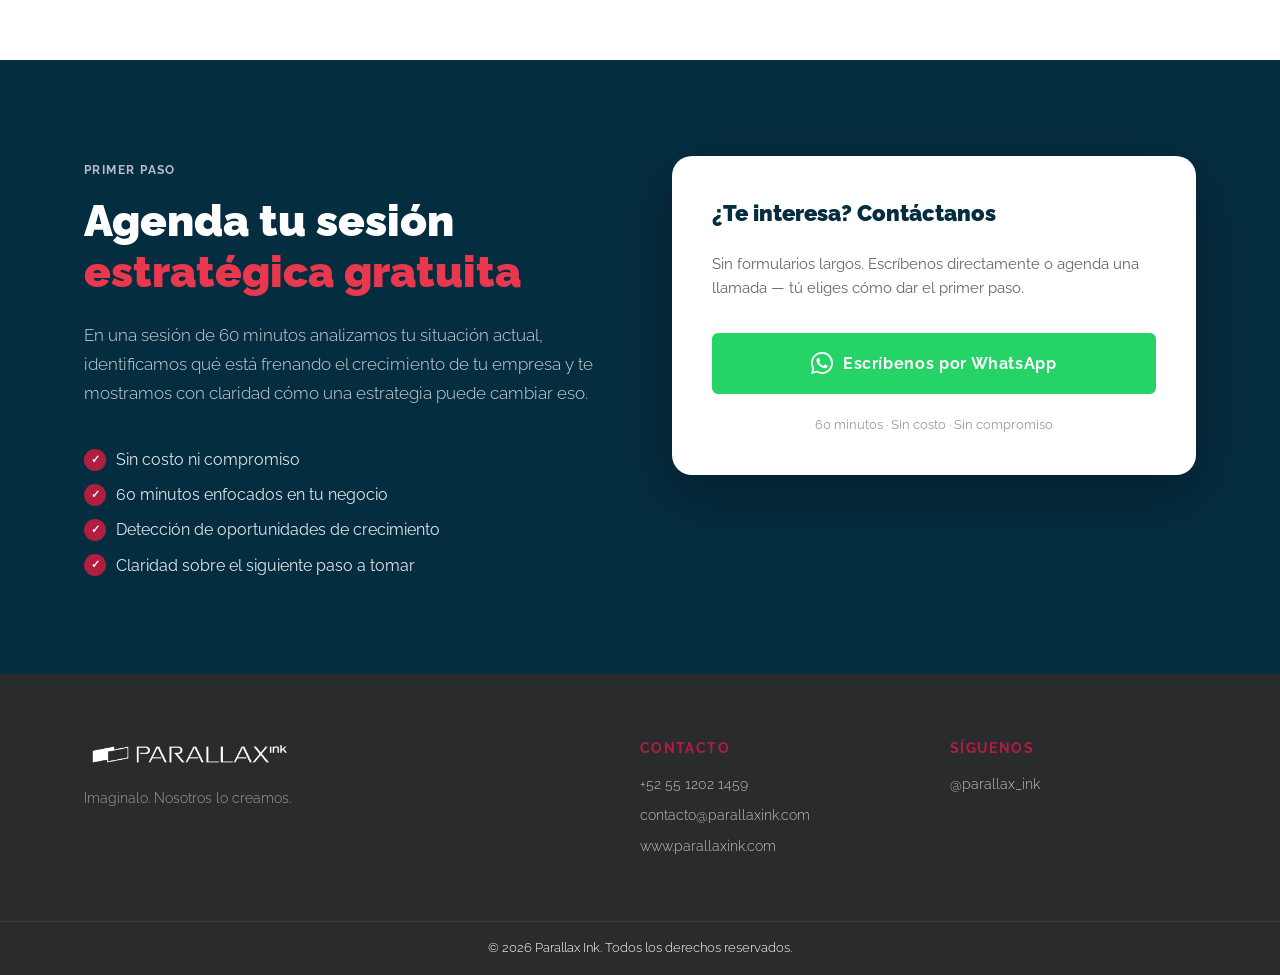
==== commit c43a851e: "Add files via upload" ====
--- a/index.html
+++ b/index.html
@@ -880,18 +880,6 @@
             Escríbenos por WhatsApp
           </a>
 
-          <div class="cta-contact-card__divider">
-            <span>o si prefieres</span>
-          </div>
-
-          <a href="https://calendly.com/memo-parallaxink/sesion-estrategica-gratuita" target="_blank" rel="noopener" class="btn btn--outline-dark">
-            <svg width="18" height="18" viewBox="0 0 20 20" fill="none" aria-hidden="true">
-              <rect x="2" y="3" width="16" height="15" rx="2" stroke="currentColor" stroke-width="1.8"/>
-              <path d="M2 8h16M7 2v2M13 2v2" stroke="currentColor" stroke-width="1.8" stroke-linecap="round"/>
-            </svg>
-            Agendar sesión estratégica gratuita
-          </a>
-
           <p class="cta-contact-card__note">60 minutos · Sin costo · Sin compromiso</p>
         </div>
       </div>
@@ -940,6 +928,5 @@
   </a>
 
   <script src="script.js"></script>
-  <script src="https://assets.calendly.com/assets/external/widget.js" async></script>
 </body>
 </html>
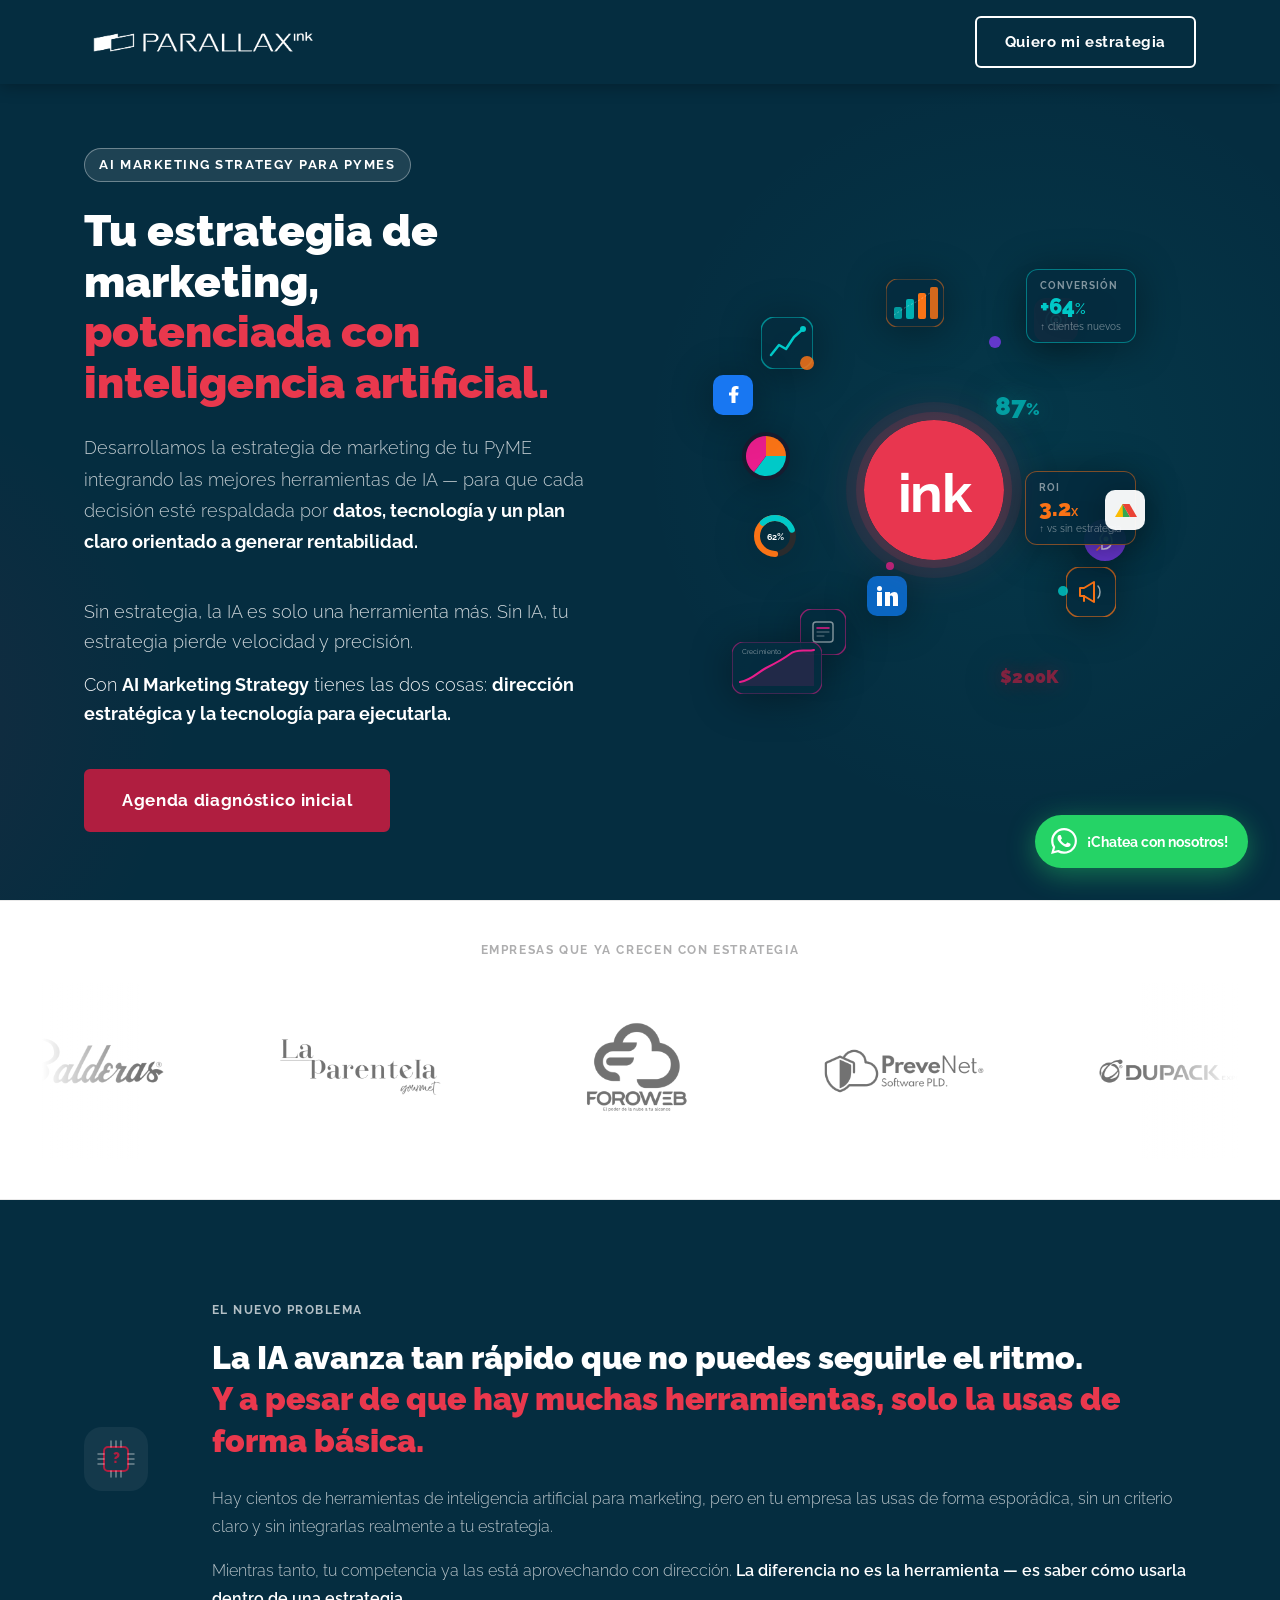
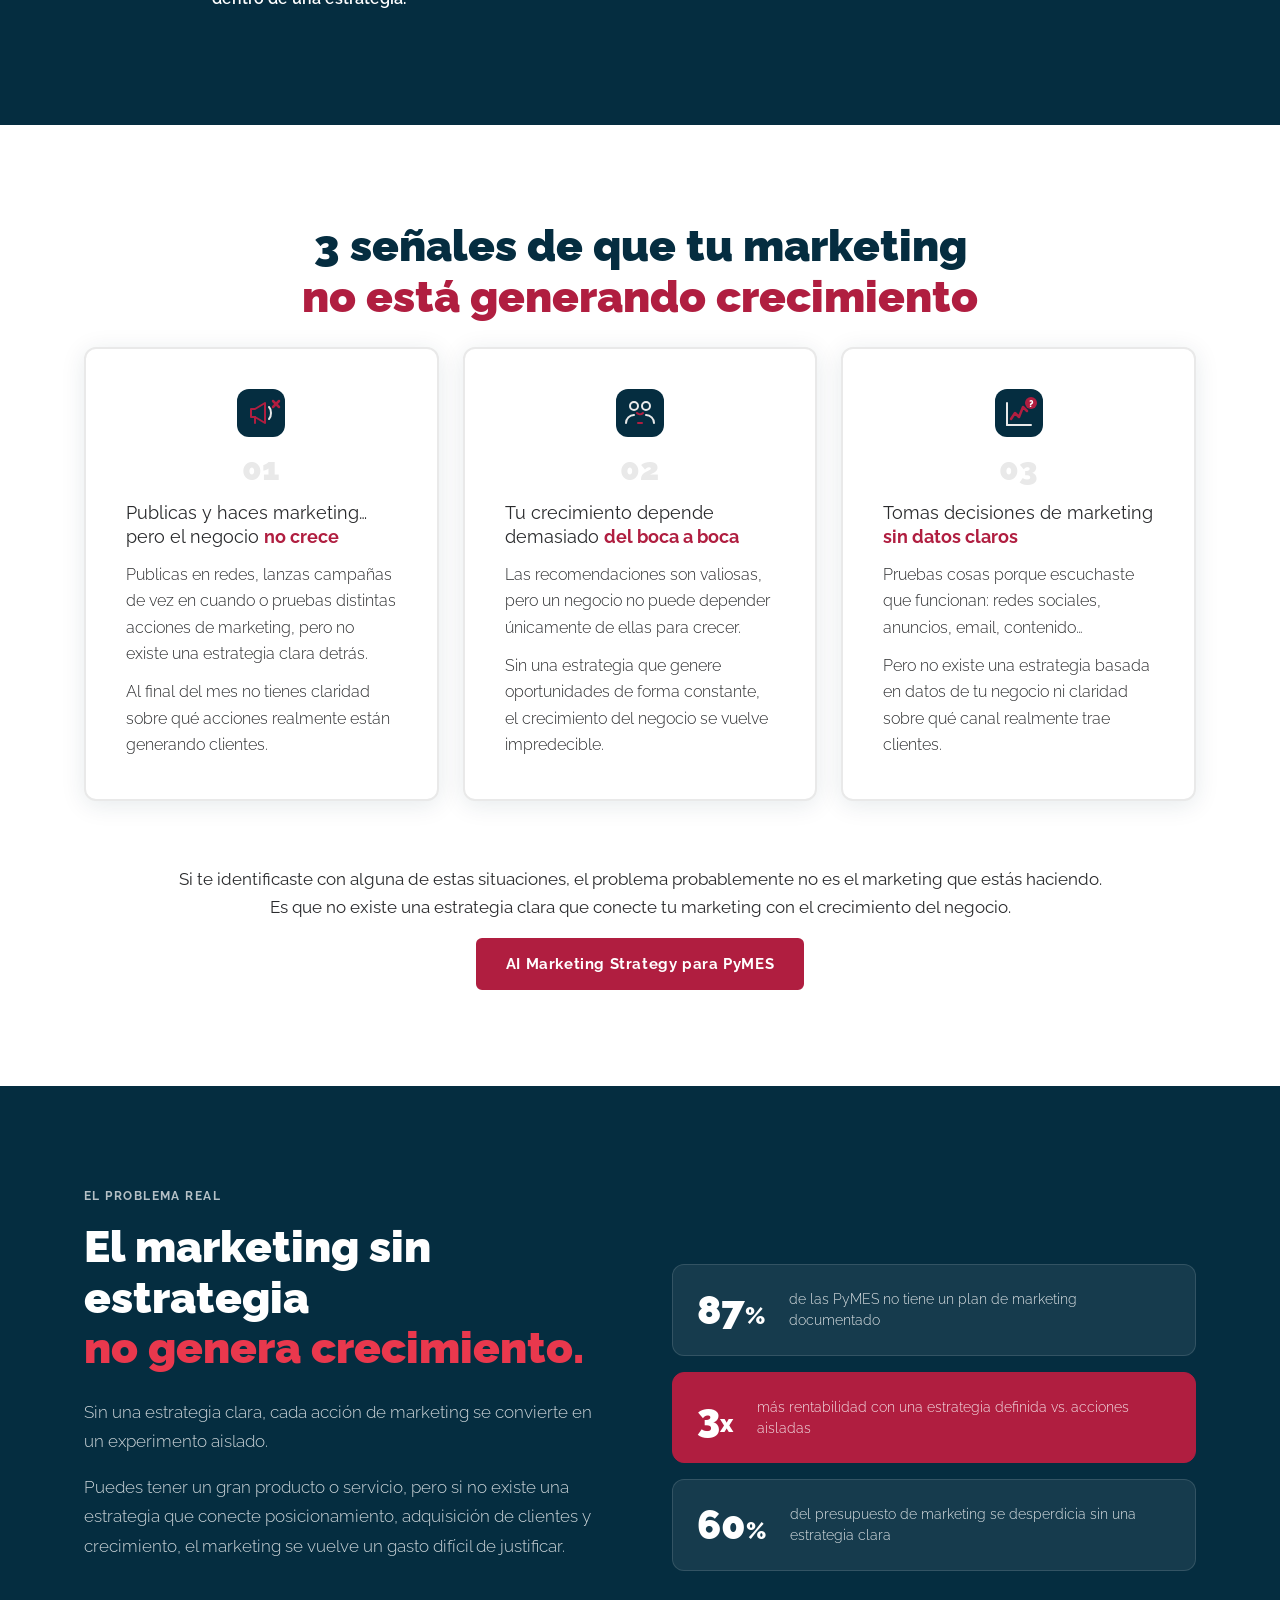
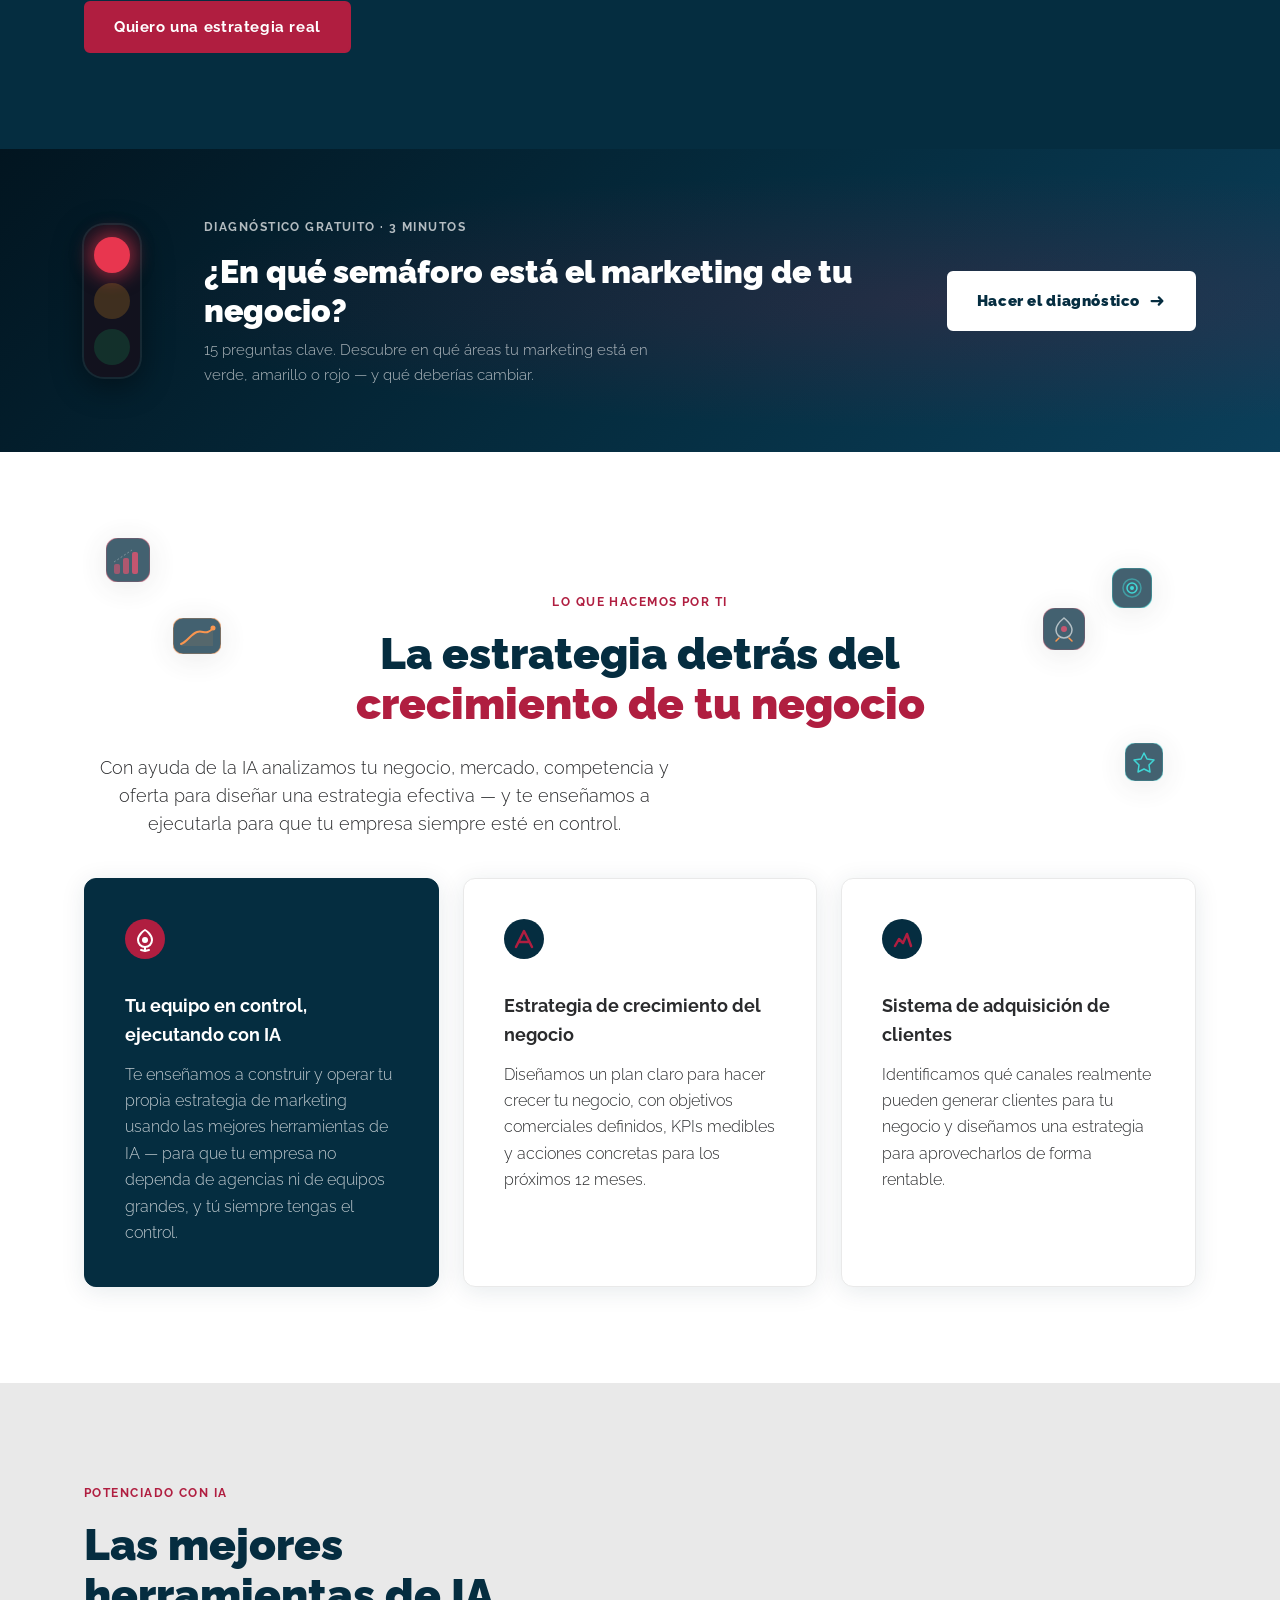
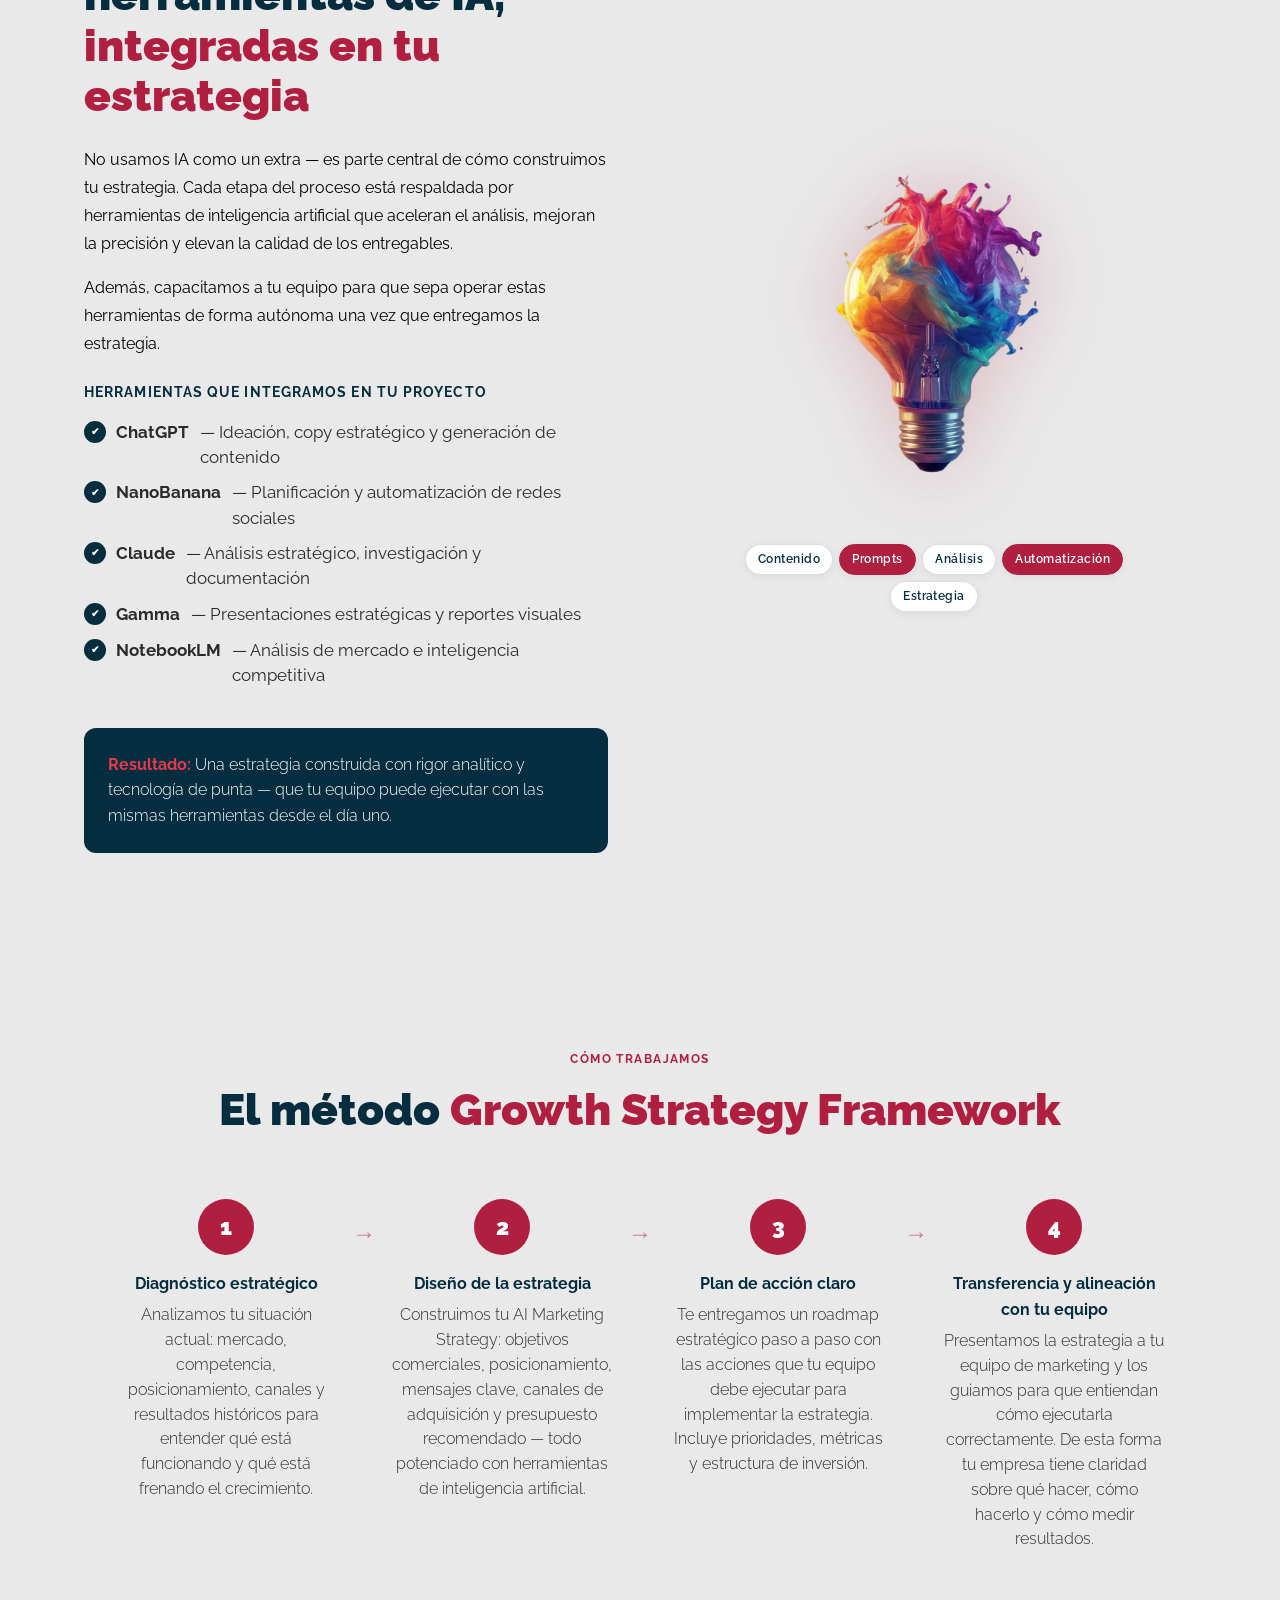
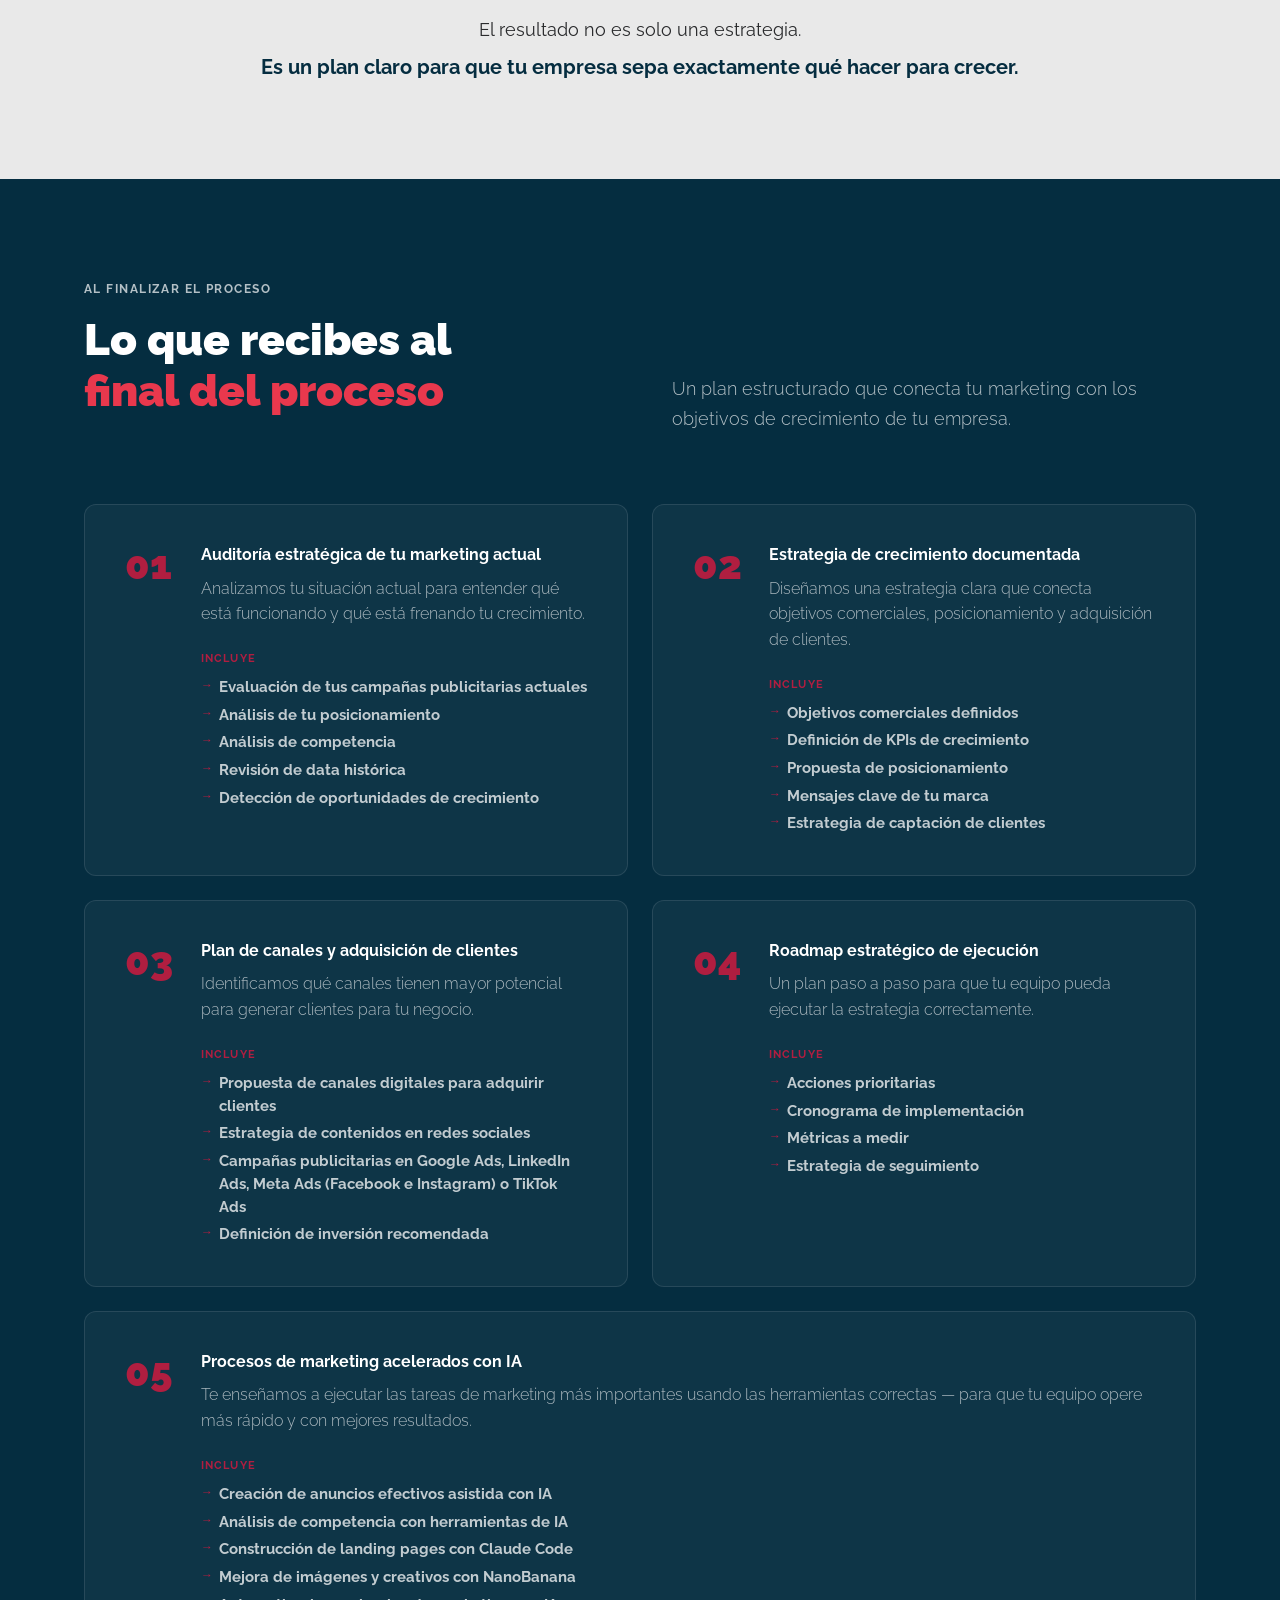
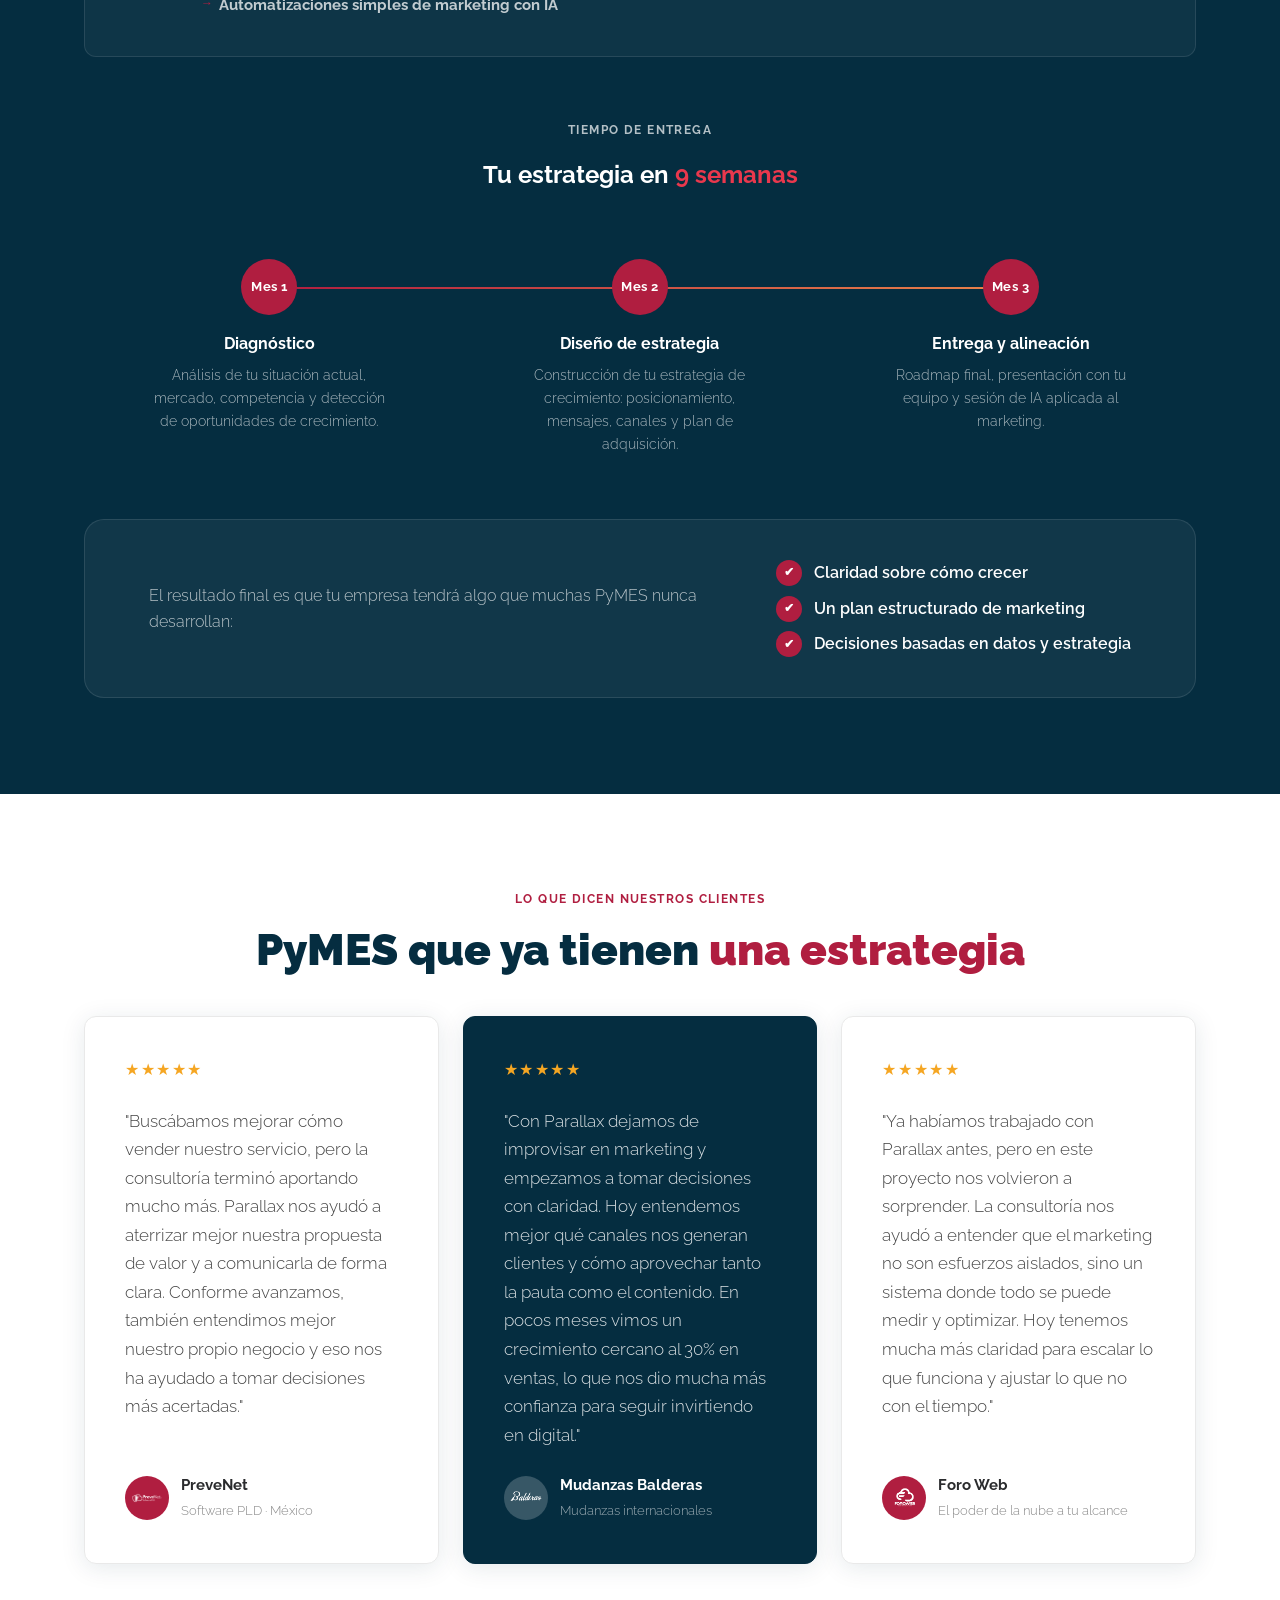
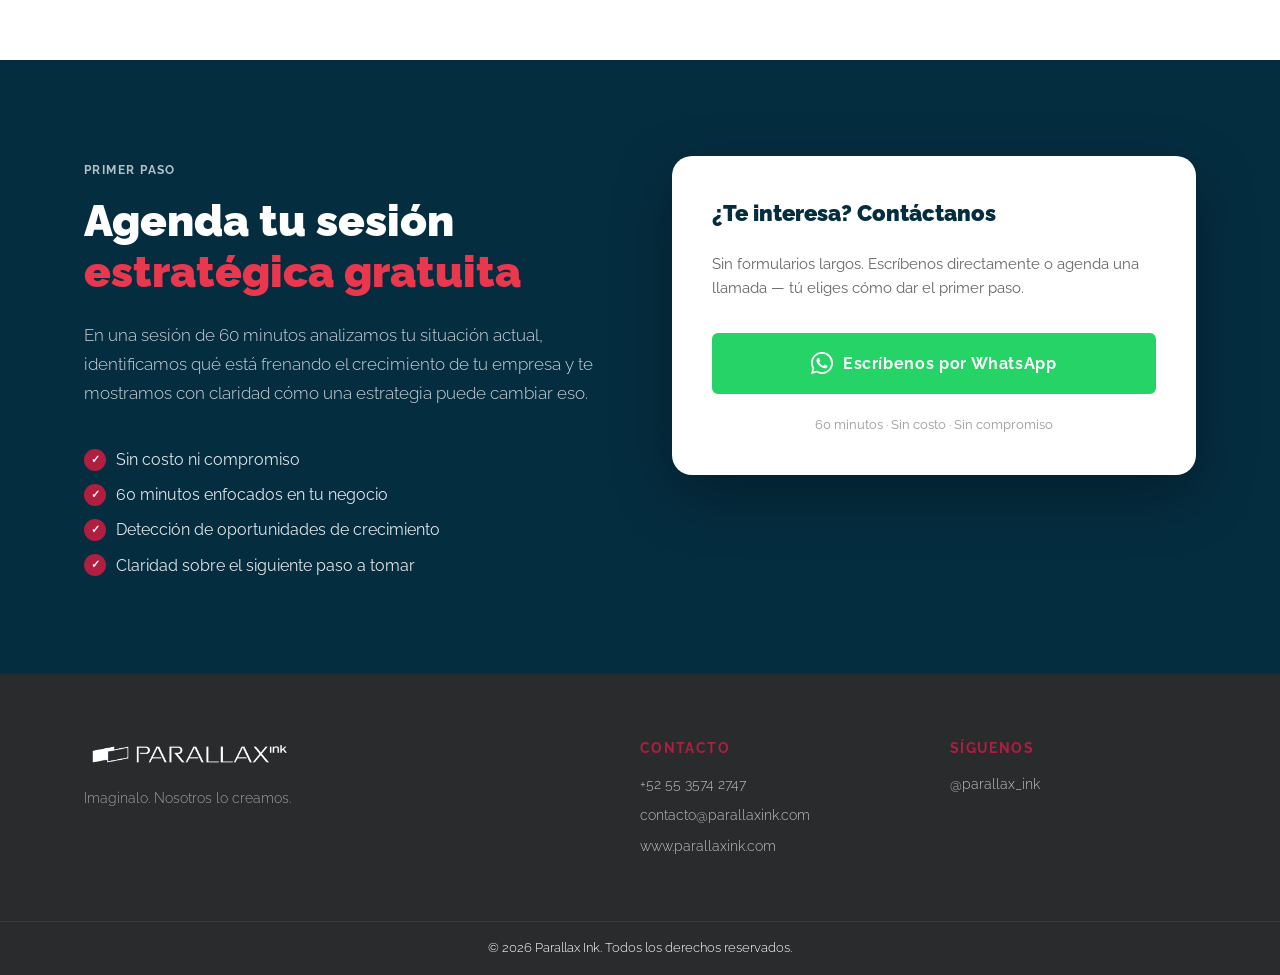
==== commit 88c69bd2: "Add files via upload" ====
--- a/index.html
+++ b/index.html
@@ -873,7 +873,7 @@
           <h3 class="cta-contact-card__title">¿Te interesa? Contáctanos</h3>
           <p class="cta-contact-card__sub">Sin formularios largos. Escríbenos directamente o agenda una llamada — tú eliges cómo dar el primer paso.</p>
 
-          <a href="https://wa.me/525512021459?text=Hola%2C%20me%20interesa%20saber%20m%C3%A1s%20sobre%20AI%20Marketing%20Strategy%20para%20mi%20negocio." target="_blank" rel="noopener" class="btn btn--whatsapp">
+          <a href="https://wa.me/525535742747?text=Hola%2C%20me%20interesa%20saber%20m%C3%A1s%20sobre%20AI%20Marketing%20Strategy%20para%20mi%20negocio." target="_blank" rel="noopener" class="btn btn--whatsapp">
             <svg width="22" height="22" viewBox="0 0 24 24" fill="none" xmlns="http://www.w3.org/2000/svg" aria-hidden="true">
               <path d="M20.52 3.48A11.93 11.93 0 0 0 12 0C5.37 0 0 5.37 0 12c0 2.11.55 4.16 1.6 5.97L0 24l6.22-1.57A11.94 11.94 0 0 0 12 24c6.63 0 12-5.37 12-12 0-3.21-1.25-6.22-3.48-8.52zM12 22c-1.85 0-3.66-.5-5.23-1.44l-.37-.22-3.84.97.99-3.73-.24-.38A9.94 9.94 0 0 1 2 12C2 6.48 6.48 2 12 2c2.67 0 5.18 1.04 7.07 2.93A9.94 9.94 0 0 1 22 12c0 5.52-4.48 10-10 10zm5.44-7.4c-.3-.15-1.77-.87-2.04-.97-.27-.1-.47-.15-.67.15-.2.3-.77.97-.94 1.17-.17.2-.35.22-.65.07-.3-.15-1.26-.46-2.4-1.48-.89-.79-1.48-1.76-1.66-2.06-.17-.3-.02-.46.13-.61.13-.13.3-.35.45-.52.15-.17.2-.3.3-.5.1-.2.05-.37-.02-.52-.07-.15-.67-1.6-.91-2.2-.24-.57-.49-.5-.67-.5h-.57c-.2 0-.52.07-.79.37-.27.3-1.04 1.02-1.04 2.48s1.07 2.87 1.22 3.07c.15.2 2.1 3.2 5.08 4.49.71.31 1.26.49 1.69.62.71.23 1.36.2 1.87.12.57-.09 1.77-.72 2.02-1.42.25-.7.25-1.3.17-1.42-.07-.12-.27-.2-.57-.35z" fill="currentColor"/>
             </svg>
@@ -897,7 +897,7 @@
       </div>
       <div class="footer__contact">
         <h4>Contacto</h4>
-        <a href="tel:+525512021459">+52 55 1202 1459</a>
+        <a href="tel:+525535742747">+52 55 3574 2747</a>
         <a href="mailto:contacto@parallaxink.com">contacto@parallaxink.com</a>
         <a href="https://www.parallaxink.com" target="_blank" rel="noopener">www.parallaxink.com</a>
       </div>
@@ -916,7 +916,7 @@
   <!-- WHATSAPP FLOTANTE -->
   <a
     class="whatsapp-float"
-    href="https://wa.me/525512021459?text=Hola%2C%20vi%20su%20landing%20page%20y%20me%20interesa%20el%20Marketing%20Growth%20Strategy%20para%20mi%20PyME."
+    href="https://wa.me/525535742747?text=Hola%2C%20vi%20su%20landing%20page%20y%20me%20interesa%20el%20AI%20Marketing%20Strategy%20para%20mi%20PyME."
     target="_blank"
     rel="noopener"
     aria-label="Chatear por WhatsApp"
